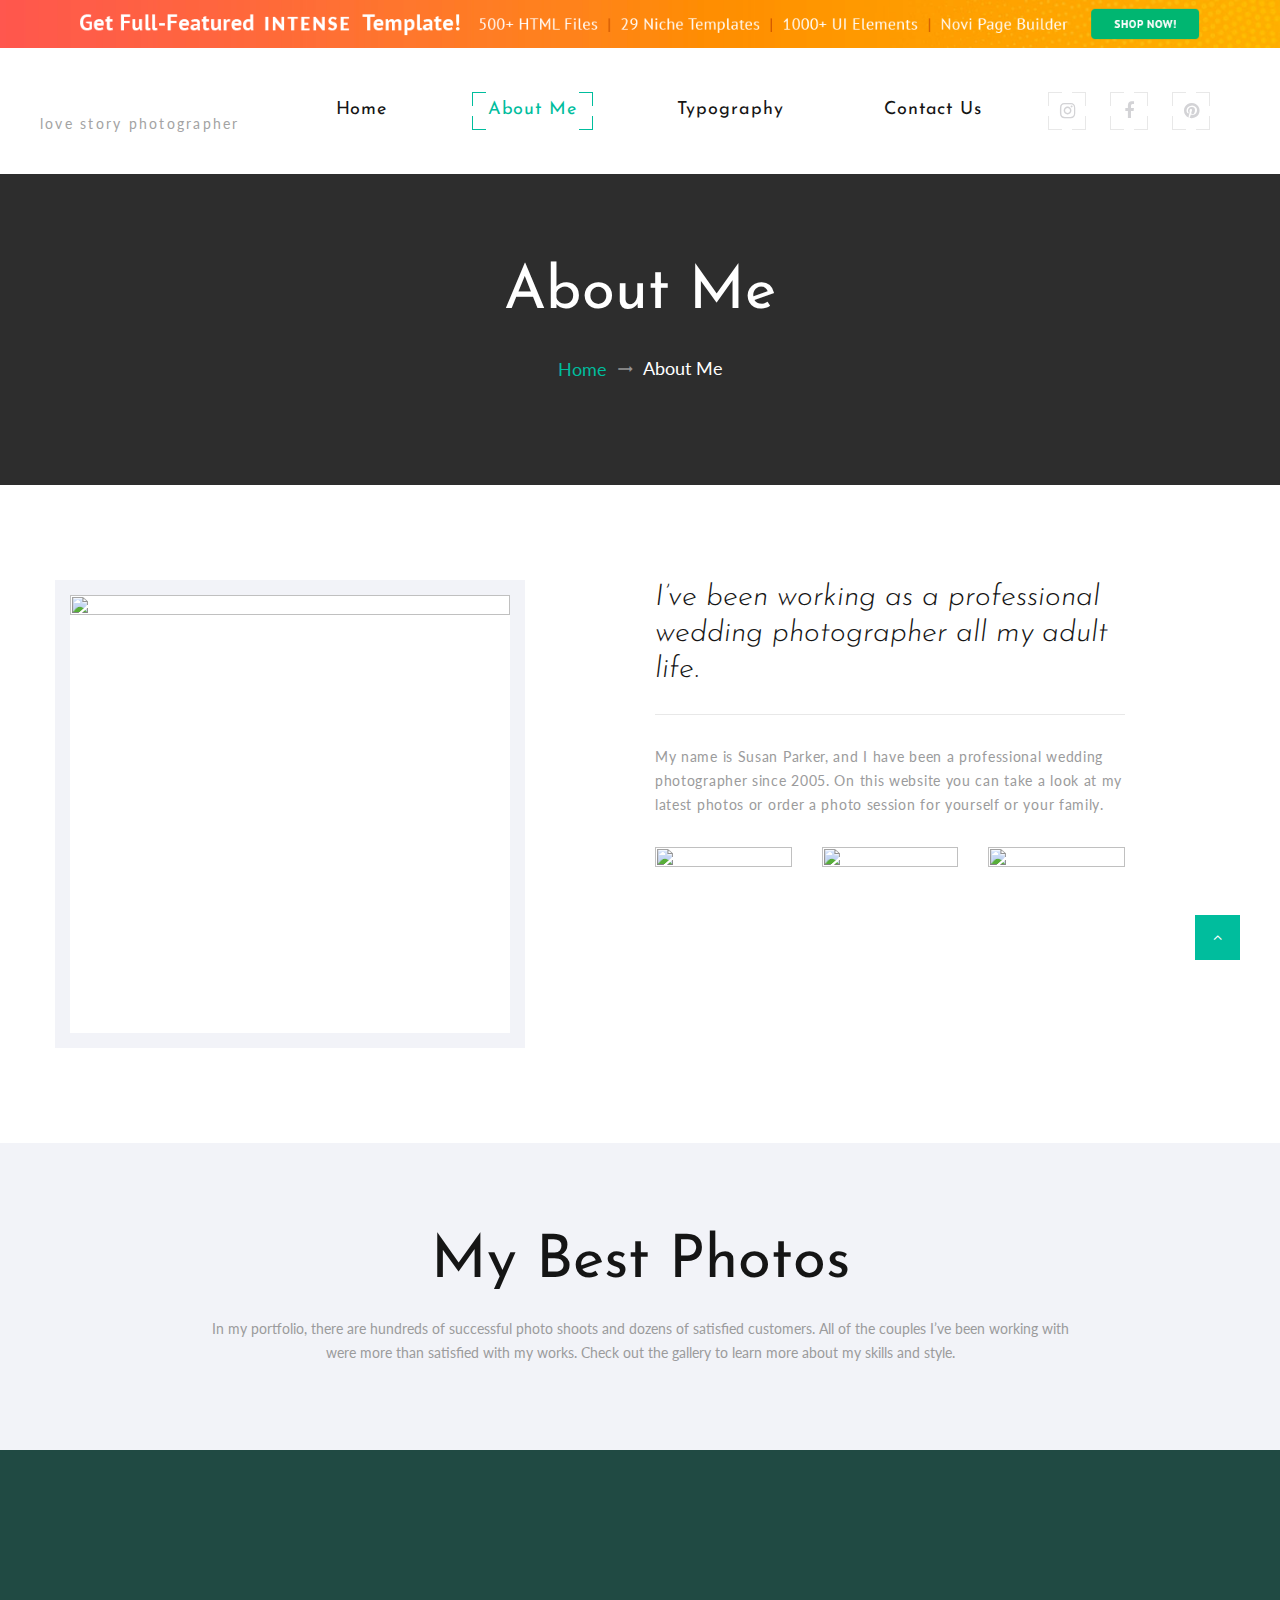
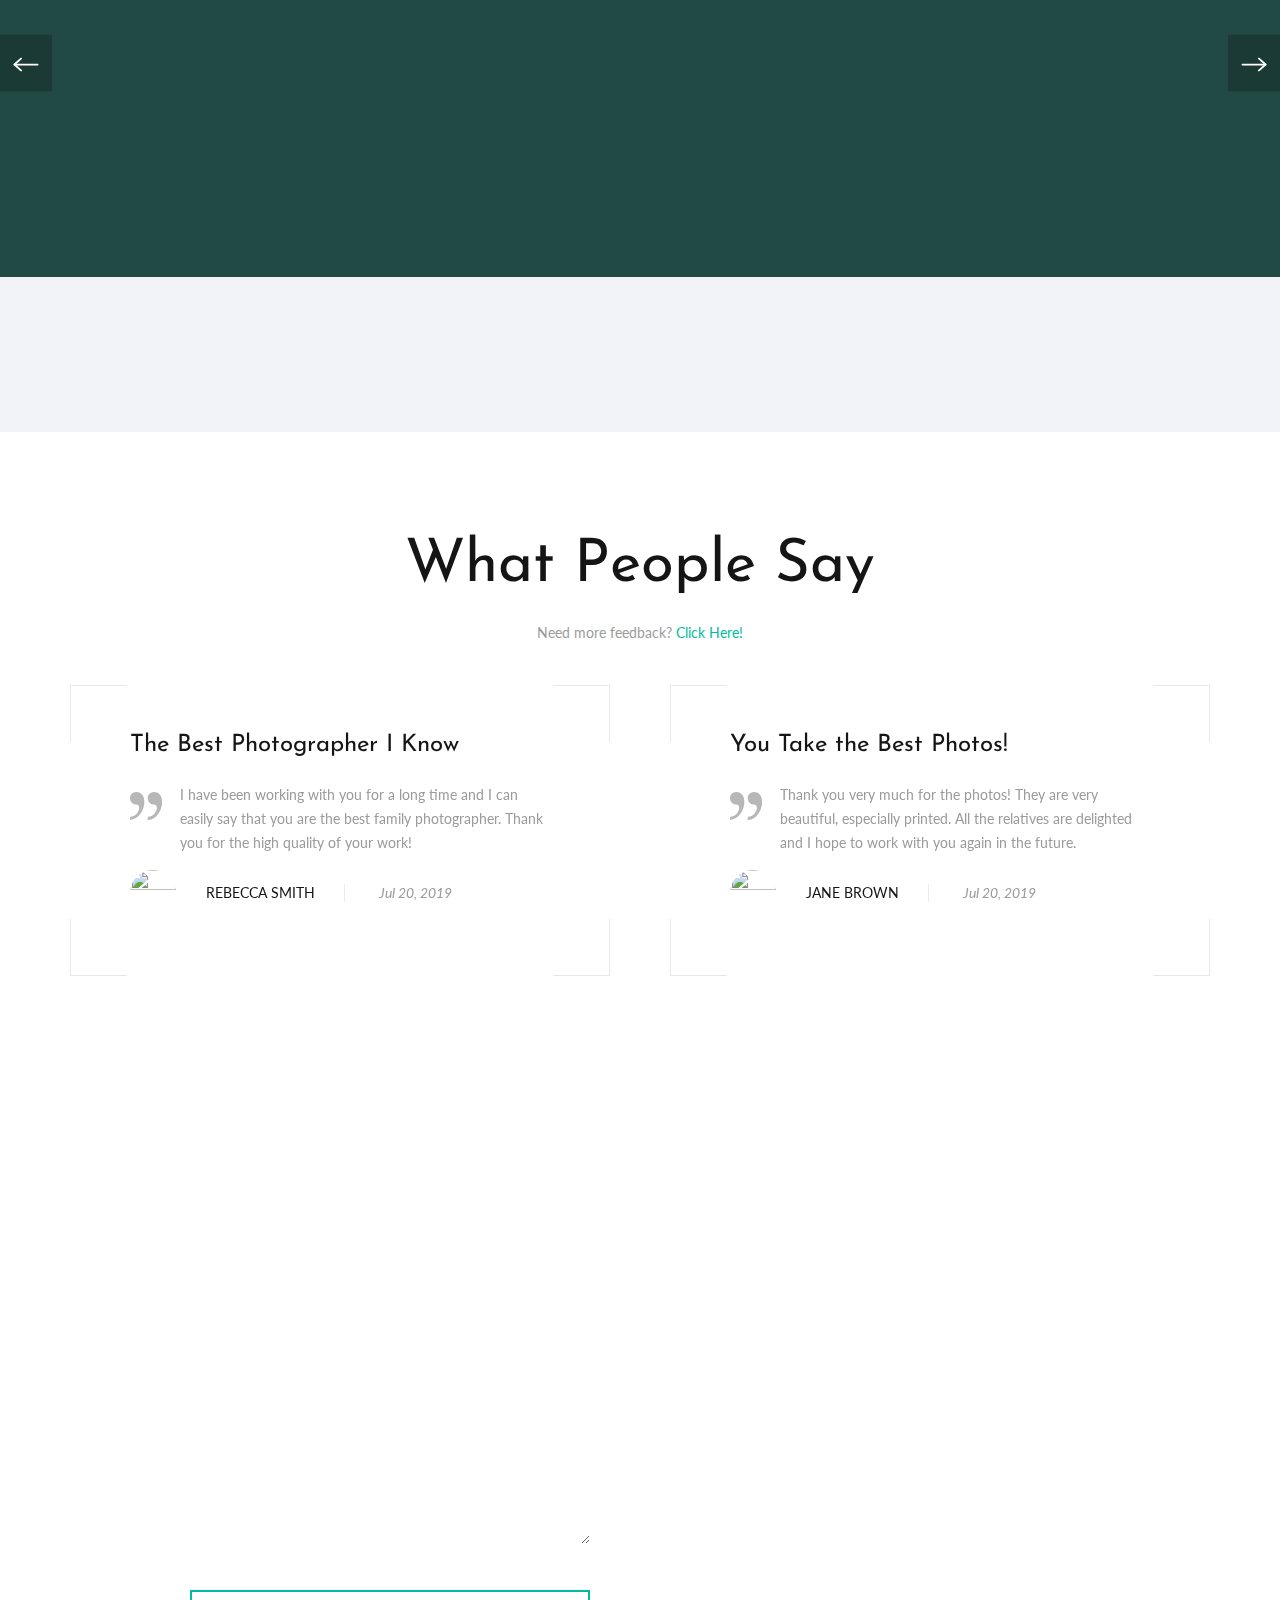
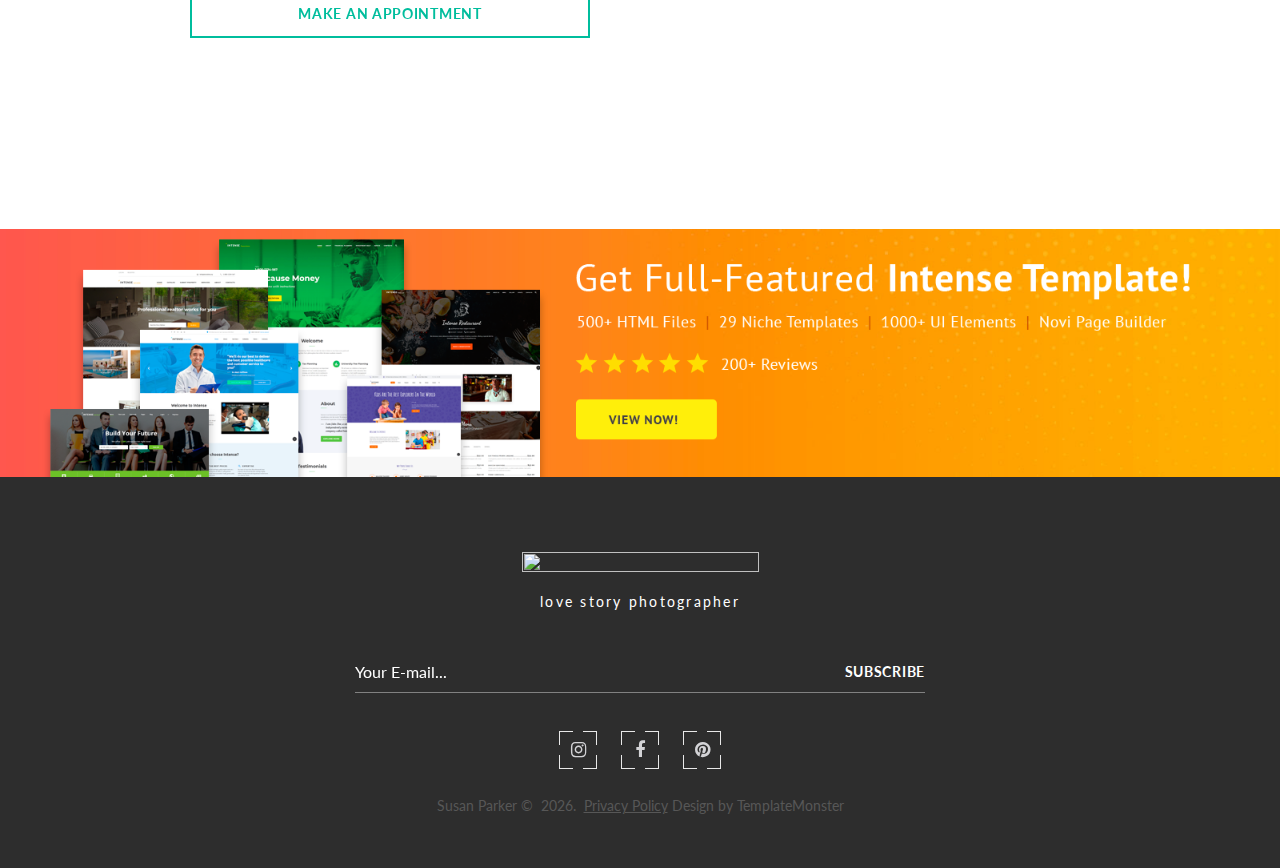
==== site/about-me.html @ fdeab0aa "inicio" ====
<!DOCTYPE html>
<html class="wide wow-animation" lang="en">
  <head>
    <!-- Site Title-->
    <title>About Me</title>
    <meta name="format-detection" content="telephone=no">
    <meta name="viewport" content="width=device-width, height=device-height, initial-scale=1.0">
    <meta http-equiv="X-UA-Compatible" content="IE=edge">
    <meta charset="utf-8">
    <link rel="icon" href="images/favicon.ico" type="image/x-icon">
    <!-- Stylesheets-->
    <link rel="stylesheet" type="text/css" href="//fonts.googleapis.com/css?family=Lato:300,400,700,400italic%7CJosefin+Sans:400,700,300italic">
    <link rel="stylesheet" href="css/bootstrap.css">
    <link rel="stylesheet" href="css/style.css">
    <style>.ie-panel{display: none;background: #212121;padding: 10px 0;box-shadow: 3px 3px 5px 0 rgba(0,0,0,.3);clear: both;text-align:center;position: relative;z-index: 1;} html.ie-10 .ie-panel, html.lt-ie-10 .ie-panel {display: block;}</style>
  </head>
  <body>
    <div class="ie-panel"><a href="http://windows.microsoft.com/en-US/internet-explorer/"><img src="images/ie8-panel/warning_bar_0000_us.jpg" height="42" width="820" alt="You are using an outdated browser. For a faster, safer browsing experience, upgrade for free today."></a></div>
    <!-- Page Loader-->
    <div id="page-loader">
      <div class="page-loader-body">
        <div class="cssload-spinner">
          <div class="cssload-cube cssload-cube0"></div>
          <div class="cssload-cube cssload-cube1"></div>
          <div class="cssload-cube cssload-cube2"></div>
          <div class="cssload-cube cssload-cube3"></div>
          <div class="cssload-cube cssload-cube4"></div>
          <div class="cssload-cube cssload-cube5"></div>
          <div class="cssload-cube cssload-cube6"> </div>
          <div class="cssload-cube cssload-cube7"></div>
          <div class="cssload-cube cssload-cube8"></div>
          <div class="cssload-cube cssload-cube9"></div>
          <div class="cssload-cube cssload-cube10"></div>
          <div class="cssload-cube cssload-cube11"></div>
          <div class="cssload-cube cssload-cube12"></div>
          <div class="cssload-cube cssload-cube13"></div>
          <div class="cssload-cube cssload-cube14"></div>
          <div class="cssload-cube cssload-cube15"></div>
        </div>
      </div>
    </div>
    <!-- Page-->
    <div class="page">
      <!-- Top Banner--><a class="section section-banner text-center veil reveal-lg-block" href="https://www.templatemonster.com/intense-multipurpose-html-template.html" style="background-image: url(images/banner/background-04-1920x60.jpg); background-image: -webkit-image-set( url(images/banner/background-04-1920x60.jpg) 1x, url(images/banner/background-04-3840x120.jpg) 2x )" target="_blank"><img src="images/banner/foreground-04-1600x60.png" srcset="images/banner/foreground-04-1600x60.png 1x, images/banner/foreground-04-3200x120.png 2x" alt="" width="1600" height="310"></a>
      <!-- Page Header-->
      <header class="section page-header">
        <!-- RD Navbar-->
        <div class="rd-navbar-wrap">
          <nav class="rd-navbar" data-layout="rd-navbar-fixed" data-sm-layout="rd-navbar-fixed" data-sm-device-layout="rd-navbar-fixed" data-md-layout="rd-navbar-static" data-md-device-layout="rd-navbar-fixed" data-lg-device-layout="rd-navbar-static" data-lg-layout="rd-navbar-static" data-stick-up-clone="false" data-md-stick-up-offset="5px" data-lg-stick-up-offset="5px" data-md-stick-up="true" data-lg-stick-up="true">
            <div class="rd-navbar-main-outer">
              <div class="rd-navbar-main">
                <!-- RD Navbar Panel-->
                <div class="rd-navbar-panel">
                  <button class="rd-navbar-toggle" data-rd-navbar-toggle=".rd-navbar-nav-wrap"><span></span></button>
                  <!-- RD Navbar Brand-->
                  <div class="rd-navbar-brand"><a class="brand" href="index.html">
                      <div class="brand__name"><img class="brand__logo-dark" src="images/logo-default-237x35.png" alt="" width="237" height="35"/><img class="brand__logo-light" src="images/logo-inverse-237x35.png" alt="" width="237" height="35"/>
                      </div><span class="brand__slogan">love story photographer</span></a></div>
                </div>
                <!-- RD Navbar Nav-->
                <div class="rd-navbar-nav-wrap">
                  <div class="rd-navbar-element">
                    <ul class="list-icons list-inline-sm">
                      <li><a class="icon icon-sm fa fa-instagram icon-style-camera" href="#"><span></span><span></span><span></span><span></span></a></li>
                      <li><a class="icon icon-sm fa fa-facebook icon-style-camera" href="#"><span></span><span></span><span></span><span></span></a></li>
                      <li><a class="icon icon-sm fa fa-pinterest icon-style-camera" href="#"><span></span><span></span><span></span><span></span></a></li>
                    </ul>
                  </div>
                  <!-- RD Navbar Nav-->
                  <ul class="rd-navbar-nav">
                    <li><a href="index.html">Home<span></span><span></span><span></span><span></span></a>
                    </li>
                    <li class="active"><a href="about-me.html">About Me<span></span><span></span><span></span><span></span></a>
                    </li>
                    <li><a href="typography.html">Typography<span></span><span></span><span></span><span></span></a>
                    </li>
                    <li><a href="contact-us.html">Contact Us<span></span><span></span><span></span><span></span></a>
                    </li>
                  </ul>
                </div>
              </div>
            </div>
          </nav>
        </div>
      </header>

      <!-- Breadcrumbs-->
      <section class="breadcrumbs-custom bg-image" style="background-image: url(images/breadcrumbs-image.jpg);">
        <div class="shell">
          <h1 class="breadcrumbs-custom__title">About Me</h1>
          <ul class="breadcrumbs-custom__path">
            <li><a href="index.html">Home</a></li>
            <li class="active">About Me</li>
          </ul>
        </div>
      </section>

      <!-- About Me-->
      <section class="section section-md bg-white">
        <div class="shell">
          <div class="range range-50 range-sm-center range-md-left">
            <div class="cell-sm-6 cell-md-5">
              <div class="thumb-bordered"><img src="images/about-1-437x435.jpg" alt="" width="437" height="435"/>
              </div>
            </div>
            <div class="cell-sm-6 cell-md-7">
              <div class="box-width-3 box-centered">
                <article class="quote-big">
                  <p class="q">I’ve been working as a professional wedding photographer all my adult life.</p>
                </article>
                <div class="divider"></div>
                <p class="text-spacing-05">My name is Susan Parker, and I have been a professional wedding photographer since 2005. On this website you can take a look at my latest photos or order a photo session for yourself or your family.</p>
                <div class="group-3-columns" data-lightgallery="group">
                  <div class="column-item"><a class="thumb-light" href="images/certificate-1-847x1200.jpg" data-lightgallery="item"><img src="images/certificate-1-120x171.jpg" alt="" width="120" height="171"/>
                      <div class="thumb-light__overlay"></div></a></div>
                  <div class="column-item"><a class="thumb-light" href="images/certificate-1-847x1200.jpg" data-lightgallery="item"><img src="images/certificate-1-120x171.jpg" alt="" width="120" height="171"/>
                      <div class="thumb-light__overlay"></div></a></div>
                  <div class="column-item"><a class="thumb-light" href="images/certificate-1-847x1200.jpg" data-lightgallery="item"><img src="images/certificate-1-120x171.jpg" alt="" width="120" height="171"/>
                      <div class="thumb-light__overlay"></div></a></div>
                </div>
              </div>
            </div>
          </div>
        </div>
      </section>

      <!-- My Best Photos-->
      <section class="section section-sm bg-gray-lighter text-center"> 
        <div class="shell">
          <div class="range range-50 range-sm-center">
            <div class="cell-md-10 cell-lg-9">
              <h1>My Best Photos</h1>
              <p>In my portfolio, there are hundreds of successful photo shoots and dozens of satisfied customers. All of the couples I’ve been working with were more than satisfied with my works. Check out the gallery to learn more about my skills and style.</p>
            </div>
          </div>
        </div>
        <!-- Owl Carousel-->
        <div class="owl-carousel-wrap owl-carousel_style-2">
          <div class="owl-carousel" data-items="1" data-lg-items="3" data-autoplay="true" data-xl-items="3" data-dots="false" data-nav="false" data-stage-padding="0" data-xs-stage-padding="90" data-sm-stage-padding="140" data-md-stage-padding="260" data-lg-stage-padding="1" data-loop="true" data-margin="0" data-mouse-drag="false" data-nav-custom="#owl-carousel-nav" data-center-mode="true" data-speed="500" data-lightgallery="group"><a class="thumb-ruby thumb-mixed_large" href="images/group-image-1-1200x800-original.jpg" data-lightgallery="item"><img class="thumb-ruby__image" src="images/about-2-649x427.jpg" alt="" width="649" height="427"/>
              <div class="thumb-ruby__caption"> 
                <p class="thumb-ruby__title heading-3">Image #1</p>
                <p class="thumb-ruby__text">If you are looking for high quality wedding photography, I will be glad to help you.</p>
              </div></a><a class="thumb-ruby thumb-mixed_large" href="images/group-image-2-1200x800-original.jpg" data-lightgallery="item"><img class="thumb-ruby__image" src="images/about-3-649x427.jpg" alt="" width="649" height="427"/>
              <div class="thumb-ruby__caption"> 
                <p class="thumb-ruby__title heading-3">Image #2</p>
                <p class="thumb-ruby__text">If you are looking for high quality wedding photography, I will be glad to help you.</p>
              </div></a><a class="thumb-ruby thumb-mixed_large" href="images/group-image-3-1200x800-original.jpg" data-lightgallery="item"><img class="thumb-ruby__image" src="images/about-4-649x427.jpg" alt="" width="649" height="427"/>
              <div class="thumb-ruby__caption"> 
                <p class="thumb-ruby__title heading-3">Image #3</p>
                <p class="thumb-ruby__text">If you are looking for high quality wedding photography, I will be glad to help you.</p>
              </div></a>
          </div>
          <div class="owl-outer-navigation" id="owl-carousel-nav">
            <button class="owl-arrow owl-arrow-prev">
              <svg x="0px" y="0px" viewbox="0 0 28.5 16" width="26" height="14">
                <line x1="27.5" y1="8" x2="1" y2="8" fill="none" stroke-width="2" stroke-linecap="round" stroke-linejoin="round" stroke-miterlimit="10"></line>
                <polyline fill="none" stroke-width="2" stroke-linecap="round" stroke-linejoin="round" stroke-miterlimit="10" points="8.8,15 1,8 8.8,1"></polyline>
              </svg>
            </button>
            <button class="owl-arrow owl-arrow-next">
              <svg x="0px" y="0px" viewbox="0 0 28.5 16" width="26" height="14">
                <line fill="none" stroke-width="2" stroke-linecap="round" stroke-linejoin="round" stroke-miterlimit="10" x1="1" y1="8" x2="27.5" y2="8"></line>
                <polyline fill="none" stroke-width="2" stroke-linecap="round" stroke-linejoin="round" stroke-miterlimit="10" points="19.7,15 27.5,8 19.7,1"></polyline>
              </svg>
            </button>
          </div>
        </div>
      </section>

      <!-- What People Say-->
      <section class="section section-md bg-white text-center">
        <div class="shell">
          <h1>What People Say</h1>
          <p><span>Need more feedback? </span><a href="#">Click Here!</a></p>
          <div class="range range-50 range-sm-center">
            <div class="cell-sm-9 cell-md-6">
                    <!-- Quote boxed-->
                    <article class="quote-boxed"><span></span><span></span><span></span><span></span>
                      <p class="quote-boxed__title">The Best Photographer I Know</p>
                      <div class="quote-boxed__text">
                        <svg class="quote-boxed__shape" version="1.1" x="0px" y="0px" viewbox="0 0 32.2 28" width="32.2" height="28">
                          <path d="M6.2,0C2.8,0,0,2.8,0,6.3s2.8,6.3,6.2,6.3c6.2,0,2.1,12.3-6.2,12.3v3C14.7,27.9,20.4,0,6.2,0L6.2,0z M23.9,0       c-3.4,0-6.2,2.8-6.2,6.3s2.8,6.3,6.2,6.3c6.2,0,2.1,12.3-6.2,12.3v3C32.4,27.9,38.2,0,23.9,0L23.9,0z M23.9,0"></path>
                        </svg>
                        <p>I have been working with you for a long time and I can easily say that you are the best family photographer. Thank you for the high quality of your work!</p>
                      </div>
                      <ul class="quote-boxed__meta">
                        <li>
                          <div class="unit unit-horizontal unit-middle">
                            <div class="unit__left"><img class="quote-boxed__avatar" src="images/user-1-46x46.jpg" alt="" width="46" height="46"/>
                            </div>
                            <div class="unit__body">
                              <cite class="quote-boxed__cite">Rebecca Smith</cite>
                            </div>
                          </div>
                        </li>
                        <li>
                          <time class="quote-boxed__time" datetime="2019">Jul 20, 2019</time>
                        </li>
                      </ul>
                    </article>
            </div>
            <div class="cell-sm-9 cell-md-6">
                    <!-- Quote boxed-->
                    <article class="quote-boxed"><span></span><span></span><span></span><span></span>
                      <p class="quote-boxed__title">You Take the Best Photos!</p>
                      <div class="quote-boxed__text">
                        <svg class="quote-boxed__shape" version="1.1" x="0px" y="0px" viewbox="0 0 32.2 28" width="32.2" height="28">
                          <path d="M6.2,0C2.8,0,0,2.8,0,6.3s2.8,6.3,6.2,6.3c6.2,0,2.1,12.3-6.2,12.3v3C14.7,27.9,20.4,0,6.2,0L6.2,0z M23.9,0       c-3.4,0-6.2,2.8-6.2,6.3s2.8,6.3,6.2,6.3c6.2,0,2.1,12.3-6.2,12.3v3C32.4,27.9,38.2,0,23.9,0L23.9,0z M23.9,0"></path>
                        </svg>
                        <p>Thank you very much for the photos! They are very beautiful, especially printed. All the relatives are delighted and I hope to work with you again in the future.</p>
                      </div>
                      <ul class="quote-boxed__meta">
                        <li>
                          <div class="unit unit-horizontal unit-middle">
                            <div class="unit__left"><img class="quote-boxed__avatar" src="images/user-2-46x46.jpg" alt="" width="46" height="46"/>
                            </div>
                            <div class="unit__body">
                              <cite class="quote-boxed__cite">Jane Brown</cite>
                            </div>
                          </div>
                        </li>
                        <li>
                          <time class="quote-boxed__time" datetime="2019">Jul 20, 2019</time>
                        </li>
                      </ul>
                    </article>
            </div>
          </div>
        </div>
      </section>

            <section class="section parallax-container bg-image-dark" data-parallax-img="images/bg-image-6-1920x1225.jpg">
              <div class="parallax-content">
                <section class="section-lg text-center">
                  <div class="shell">
                    <div class="range range-50 range-sm-center range-md-reverse range-md-middle">
                      <div class="cell-md-6 cell-lg-5">
                        <div class="box-width-4 box-centered">
                          <p class="heading-1">Book Your <br> Photo Shoot </p>
                          <div class="divider-small"></div>
                          <p>To order a photo shoot, please share as many details about your particular wedding as possible. I will be giving you my feedback immediately after I receive your message!</p>
                        </div>
                      </div>
                      <div class="cell-sm-10 cell-md-6 cell-lg-7">
                        <article class="box-bordered">
                          <div class="box-bordered__main">
                            <!-- RD Mailform-->
                            <form class="rd-mailform" data-form-output="form-output-global" data-form-type="contact" method="post" action="bat/rd-mailform.php">
                              <div class="form-wrap">
                                <input class="form-input" id="contact-date" type="text" data-time-picker="date" name="date" data-constraints="@Required">
                                <label class="form-label" for="contact-date">Event Date</label>
                              </div>
                              <div class="form-wrap">
                                <input class="form-input" id="contact-name" type="text" name="name" data-constraints="@Required">
                                <label class="form-label" for="contact-name">Your Name</label>
                              </div>
                              <div class="form-wrap">
                                <input class="form-input" id="contact-email" type="email" name="email" data-constraints="@Email @Required">
                                <label class="form-label" for="contact-email">E-mail</label>
                              </div>
                              <div class="form-wrap">
                                <label class="form-label" for="contact-message">Your Message</label>
                                <textarea class="form-input" id="contact-message" name="message" data-constraints="@Required"></textarea>
                              </div>
                              <div class="form-wrap form-button offset-1">
                                <button class="button button-block button-primary-outline button-ujarak" type="submit">make an appointment</button>
                              </div>
                            </form>
                          </div>
                        </article>
                      </div>
                    </div>
                  </div>
                </section>
              </div>
            </section>


      <!-- Bottom Banner--><a class="section section-banner" href="https://www.templatemonster.com/intense-multipurpose-html-template.html" style="background-image: url(images/banner/background-03-1920x310.jpg); background-image: -webkit-image-set( url(images/banner/background-03-1920x310.jpg) 1x, url(images/banner/background-03-3840x620.jpg) 2x )" target="_blank"><img src="images/banner/foreground-03-1600x310.png" srcset="images/banner/foreground-03-1600x310.png 1x, images/banner/foreground-03-3200x620.png 2x" alt="" width="1600" height="310"></a>
      <!-- Page Footer -->
      <footer class="footer-centered section bg-gray-darker">
        <div class="shell">
          <div class="range range-sm-center">
            <div class="cell-sm-10 cell-md-8 cell-lg-6">
              <!-- Brand--><a class="brand" href="index.html">
                <div class="brand__name"><img src="images/logo-inverse-237x35.png" alt="" width="237" height="35"/>
                </div><span class="brand__slogan">love story photographer</span></a>
                    <!-- RD Mailform-->
                    <form class="rd-mailform form_inline" data-form-output="form-output-global" data-form-type="subscribe" method="post" action="bat/rd-mailform.php">
                      <div class="form__inner">
                        <div class="form-wrap">
                          <input class="form-input" id="subscribe-form-footer-email" type="email" name="email" data-constraints="@Email @Required">
                          <label class="form-label" for="subscribe-form-footer-email">Your E-mail...</label>
                        </div>
                        <div class="form-button">
                          <button class="button button-link" type="submit">Subscribe</button>
                        </div>
                      </div>
                    </form>
              <ul class="list-icons list-inline-sm">
                <li><a class="icon icon-sm fa fa-instagram icon-style-camera" href="#"><span></span><span></span><span></span><span></span></a></li>
                <li><a class="icon icon-sm fa fa-facebook icon-style-camera" href="#"><span></span><span></span><span></span><span></span></a></li>
                <li><a class="icon icon-sm fa fa-pinterest icon-style-camera" href="#"><span></span><span></span><span></span><span></span></a></li>
              </ul>
              <!-- Rights-->
              <p class="rights"><span>Susan Parker</span><span>&nbsp;&copy;&nbsp; </span><span class="copyright-year"></span>.&nbsp; <br class="veil-xs"><a class="link-underline" href="#">Privacy Policy</a><span> Design&nbsp;by&nbsp;<a href="https://www.templatemonster.com">TemplateMonster</a></span></p>
            </div>
          </div>
        </div>
      </footer>
    </div>
    <!-- Global Mailform Output-->
    <div class="snackbars" id="form-output-global"></div>
    <!-- Javascript-->
    <script src="js/core.min.js"></script>
    <script src="js/script.js"></script>
  </body>
</html>
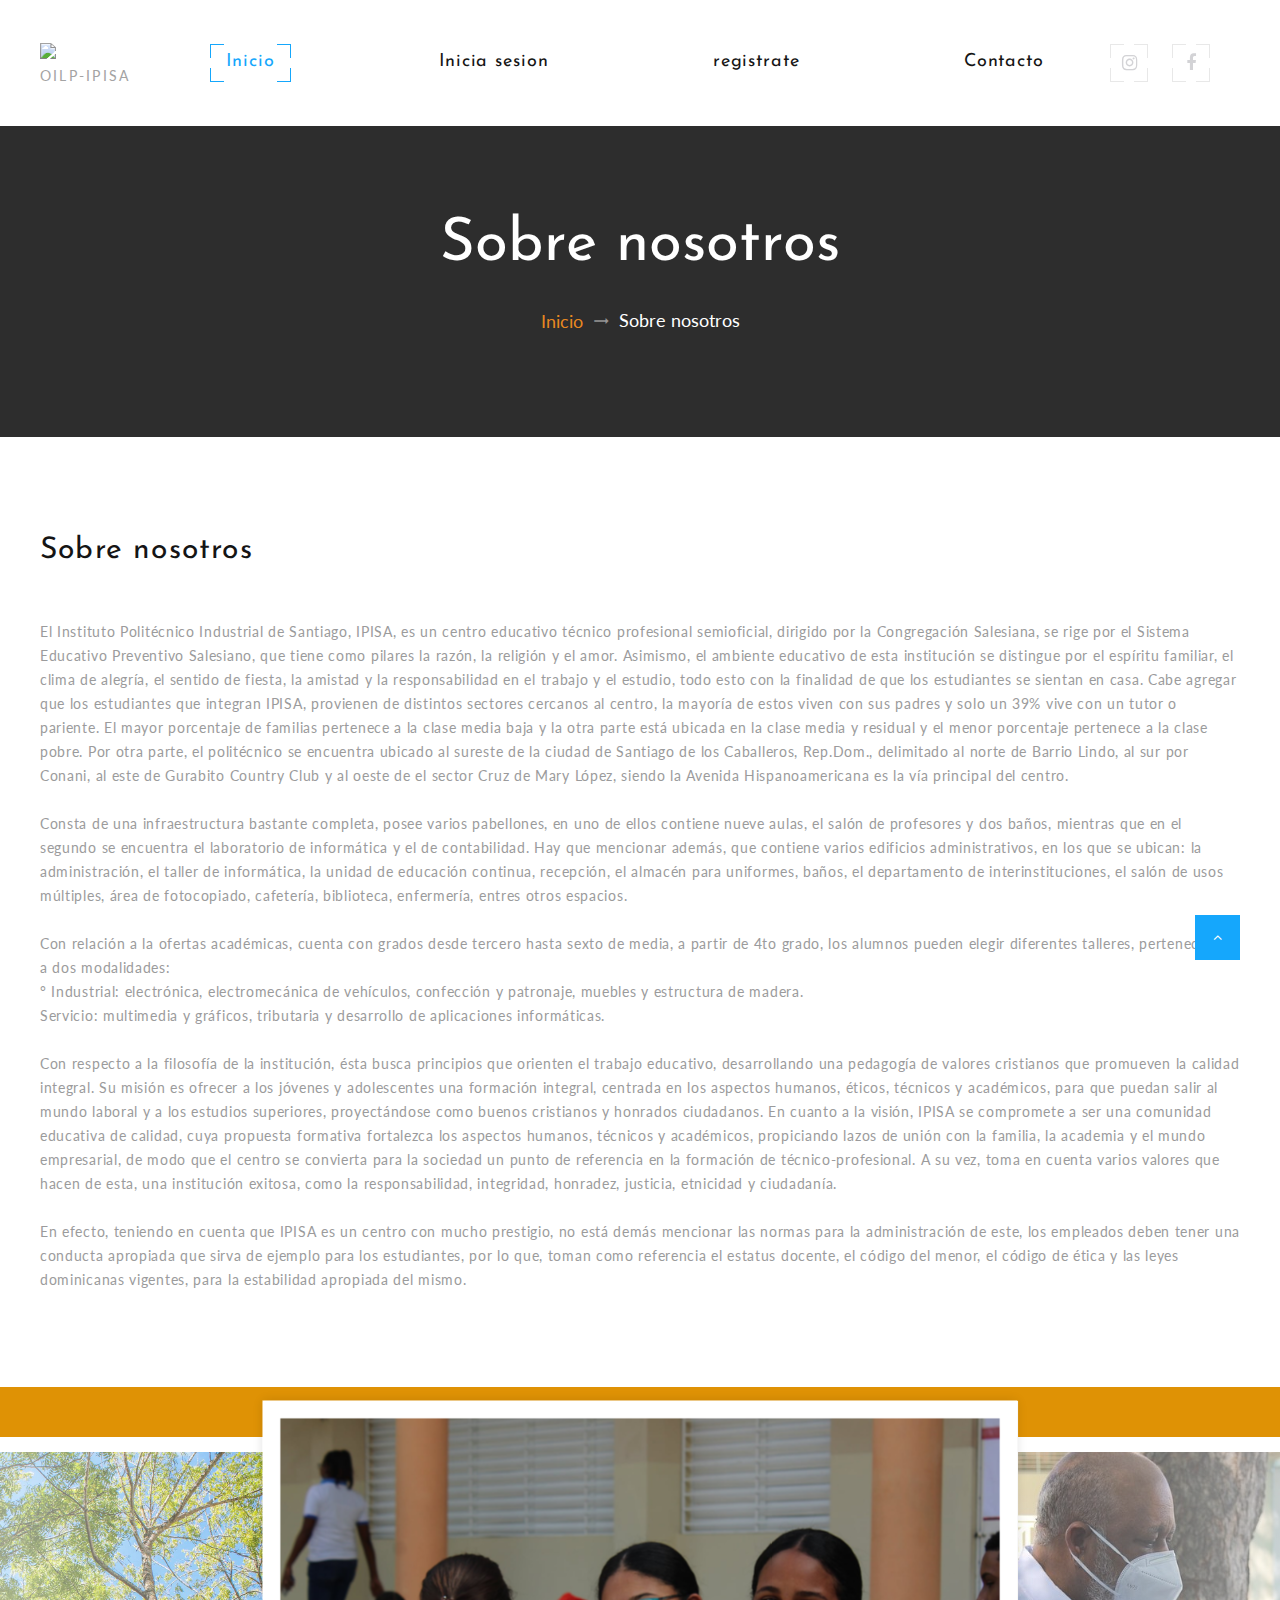
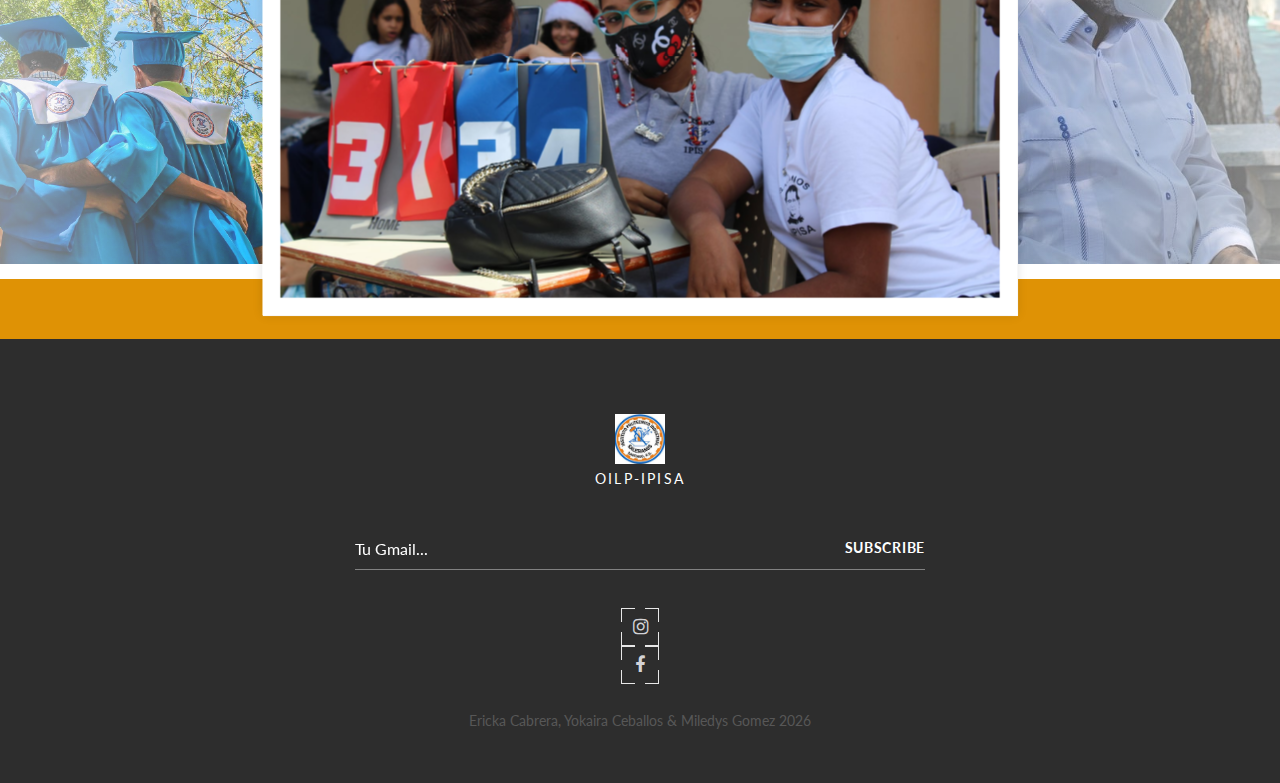
==== commit c16ebb16: "Merge branch 'master' of https://github.com/yokairacp/Insercion-Laboral" ====
--- a/site/about-me.html
+++ b/site/about-me.html
@@ -2,7 +2,7 @@
 <html class="wide wow-animation" lang="en">
   <head>
     <!-- Site Title-->
-    <title>About Me</title>
+    <title>sobre nosotros</title>
     <meta name="format-detection" content="telephone=no">
     <meta name="viewport" content="width=device-width, height=device-height, initial-scale=1.0">
     <meta http-equiv="X-UA-Compatible" content="IE=edge">
@@ -41,7 +41,7 @@
     </div>
     <!-- Page-->
     <div class="page">
-      <!-- Top Banner--><a class="section section-banner text-center veil reveal-lg-block" href="https://www.templatemonster.com/intense-multipurpose-html-template.html" style="background-image: url(images/banner/background-04-1920x60.jpg); background-image: -webkit-image-set( url(images/banner/background-04-1920x60.jpg) 1x, url(images/banner/background-04-3840x120.jpg) 2x )" target="_blank"><img src="images/banner/foreground-04-1600x60.png" srcset="images/banner/foreground-04-1600x60.png 1x, images/banner/foreground-04-3200x120.png 2x" alt="" width="1600" height="310"></a>
+     
       <!-- Page Header-->
       <header class="section page-header">
         <!-- RD Navbar-->
@@ -52,45 +52,45 @@
                 <!-- RD Navbar Panel-->
                 <div class="rd-navbar-panel">
                   <button class="rd-navbar-toggle" data-rd-navbar-toggle=".rd-navbar-nav-wrap"><span></span></button>
-                  <!-- RD Navbar Brand-->
-                  <div class="rd-navbar-brand"><a class="brand" href="index.html">
-                      <div class="brand__name"><img class="brand__logo-dark" src="images/logo-default-237x35.png" alt="" width="237" height="35"/><img class="brand__logo-light" src="images/logo-inverse-237x35.png" alt="" width="237" height="35"/>
-                      </div><span class="brand__slogan">love story photographer</span></a></div>
+                   <!-- RD Navbar Brand-->
+                   <div class="rd-navbar-brand"><a class="brand" href="index.html">
+                    <div class="brand__name"><img src="images/.jpg">
+                    </div><span class="brand__slogan">OILP-IPISA</span></a></div>
+              </div>
+              <!-- RD Navbar Nav-->
+              <div class="rd-navbar-nav-wrap">
+                <div class="rd-navbar-element">
+                  <ul class="list-icons list-inline-sm">
+                    <li><a class="icon icon-sm fa fa-instagram icon-style-camera" href="https://www.instagram.com/ipisasdb/"><span></span><span></span><span></span><span></span></a></li>
+                    <li><a class="icon icon-sm fa fa-facebook icon-style-camera" href="https://www.facebook.com/IPISASDB"><span></span><span></span><span></span><span></span></a></li>
+                   
+                  </ul>
                 </div>
                 <!-- RD Navbar Nav-->
-                <div class="rd-navbar-nav-wrap">
-                  <div class="rd-navbar-element">
-                    <ul class="list-icons list-inline-sm">
-                      <li><a class="icon icon-sm fa fa-instagram icon-style-camera" href="#"><span></span><span></span><span></span><span></span></a></li>
-                      <li><a class="icon icon-sm fa fa-facebook icon-style-camera" href="#"><span></span><span></span><span></span><span></span></a></li>
-                      <li><a class="icon icon-sm fa fa-pinterest icon-style-camera" href="#"><span></span><span></span><span></span><span></span></a></li>
-                    </ul>
-                  </div>
-                  <!-- RD Navbar Nav-->
-                  <ul class="rd-navbar-nav">
-                    <li><a href="index.html">Home<span></span><span></span><span></span><span></span></a>
-                    </li>
-                    <li class="active"><a href="about-me.html">About Me<span></span><span></span><span></span><span></span></a>
-                    </li>
-                    <li><a href="typography.html">Typography<span></span><span></span><span></span><span></span></a>
-                    </li>
-                    <li><a href="contact-us.html">Contact Us<span></span><span></span><span></span><span></span></a>
-                    </li>
-                  </ul>
-                </div>
-              </div>
-            </div>
-          </nav>
-        </div>
-      </header>
+                <ul class="rd-navbar-nav">
+                  <li class="active"><a href="index.html">Inicio<span></span><span></span><span></span><span></span></a>
+                  </li>
+                  <li><a href="login.html">Inicia sesion<span></span><span></span><span></span><span></span></a>
+                  </li>
+                  <li><a href="typography.html">registrate<span></span><span></span><span></span><span></span></a>
+                  </li>
+                    <li><a href="contact-us.html">Contacto<span></span><span></span><span></span><span></span></a>
+                  </li>
+                </ul>
+              </div>
+            </div>
+          </div>
+        </nav>
+      </div>
+    </header>
 
       <!-- Breadcrumbs-->
       <section class="breadcrumbs-custom bg-image" style="background-image: url(images/breadcrumbs-image.jpg);">
         <div class="shell">
-          <h1 class="breadcrumbs-custom__title">About Me</h1>
+          <h1 class="breadcrumbs-custom__title">Sobre nosotros</h1>
           <ul class="breadcrumbs-custom__path">
-            <li><a href="index.html">Home</a></li>
-            <li class="active">About Me</li>
+            <li><a href="index.html">Inicio</a></li>
+            <li class="active">Sobre nosotros</li>
           </ul>
         </div>
       </section>
@@ -99,25 +99,22 @@
       <section class="section section-md bg-white">
         <div class="shell">
           <div class="range range-50 range-sm-center range-md-left">
-            <div class="cell-sm-6 cell-md-5">
-              <div class="thumb-bordered"><img src="images/about-1-437x435.jpg" alt="" width="437" height="435"/>
-              </div>
-            </div>
-            <div class="cell-sm-6 cell-md-7">
-              <div class="box-width-3 box-centered">
-                <article class="quote-big">
-                  <p class="q">I’ve been working as a professional wedding photographer all my adult life.</p>
-                </article>
-                <div class="divider"></div>
-                <p class="text-spacing-05">My name is Susan Parker, and I have been a professional wedding photographer since 2005. On this website you can take a look at my latest photos or order a photo session for yourself or your family.</p>
-                <div class="group-3-columns" data-lightgallery="group">
-                  <div class="column-item"><a class="thumb-light" href="images/certificate-1-847x1200.jpg" data-lightgallery="item"><img src="images/certificate-1-120x171.jpg" alt="" width="120" height="171"/>
-                      <div class="thumb-light__overlay"></div></a></div>
-                  <div class="column-item"><a class="thumb-light" href="images/certificate-1-847x1200.jpg" data-lightgallery="item"><img src="images/certificate-1-120x171.jpg" alt="" width="120" height="171"/>
-                      <div class="thumb-light__overlay"></div></a></div>
-                  <div class="column-item"><a class="thumb-light" href="images/certificate-1-847x1200.jpg" data-lightgallery="item"><img src="images/certificate-1-120x171.jpg" alt="" width="120" height="171"/>
-                      <div class="thumb-light__overlay"></div></a></div>
-                </div>
+           <h2 class="center">Sobre nosotros </h2>
+                <p class="text-spacing-05">El Instituto Politécnico Industrial de Santiago, IPISA, es un centro educativo técnico profesional semioficial, dirigido por la Congregación Salesiana, se rige por el Sistema Educativo Preventivo Salesiano, que tiene como pilares la razón, la religión y el amor. Asimismo, el ambiente educativo de esta institución se distingue por el espíritu familiar, el clima de alegría, el sentido de fiesta, la amistad y la responsabilidad en el trabajo y el estudio, todo esto con la finalidad de que los estudiantes se sientan en casa. Cabe agregar que los estudiantes que integran IPISA, provienen de distintos sectores cercanos al centro, la mayoría de estos viven con sus padres y solo un 39% vive con un tutor o pariente. El mayor porcentaje de familias pertenece a la clase media baja y la otra parte está ubicada  en la clase media y residual y el menor porcentaje pertenece a la clase pobre. Por otra parte, el politécnico se encuentra ubicado al sureste de la ciudad de Santiago de los Caballeros, Rep.Dom., delimitado al norte de Barrio Lindo, al sur por Conani, al este de Gurabito Country Club y al oeste de el sector Cruz de Mary López, siendo la Avenida Hispanoamericana es la vía principal del centro.
+
+                  <br><br>Consta de una infraestructura bastante completa, posee varios pabellones, en uno de ellos contiene nueve aulas, el salón de profesores y dos baños, mientras que en  el segundo se encuentra el laboratorio de informática y el de contabilidad. Hay que mencionar además, que contiene varios edificios administrativos, en los que se ubican: la administración, el taller de informática, la unidad de educación continua, recepción, el almacén para uniformes, baños, el departamento de interinstituciones, el salón de usos múltiples, área de fotocopiado, cafetería, biblioteca, enfermería, entres otros espacios.
+                  
+                 <br><br> Con relación a la ofertas académicas, cuenta con grados desde tercero hasta sexto de media, a partir de 4to grado, los alumnos pueden elegir diferentes talleres, pertenecientes a dos modalidades: 
+                  
+                     <br> ° Industrial: electrónica, electromecánica de vehículos, confección y patronaje, muebles y estructura de madera.
+                  
+                     <br> Servicio: multimedia y gráficos, tributaria y desarrollo de aplicaciones informáticas.
+                  
+                  
+                 <br><br> Con respecto a la filosofía de la institución, ésta busca principios que orienten el trabajo educativo, desarrollando una pedagogía de valores cristianos que promueven la calidad integral. Su misión es ofrecer a los jóvenes y adolescentes una formación integral, centrada en los aspectos humanos, éticos, técnicos y académicos, para que puedan salir al mundo laboral y a los estudios superiores, proyectándose como buenos cristianos y honrados ciudadanos. En cuanto a la visión, IPISA se compromete a ser una comunidad educativa de calidad, cuya propuesta formativa fortalezca los aspectos humanos, técnicos y académicos, propiciando lazos de unión con la familia, la academia y el mundo empresarial, de modo que el centro se convierta para la sociedad un punto de referencia en la formación de técnico-profesional. A su vez, toma en cuenta varios valores que hacen de esta, una institución exitosa, como la responsabilidad, integridad, honradez, justicia, etnicidad y ciudadanía. 
+                  
+                 <br><br> En efecto, teniendo en cuenta que IPISA es un centro con mucho prestigio, no está demás mencionar las normas  para la administración de este, los empleados deben tener una conducta apropiada que sirva de ejemplo para los estudiantes, por lo que, toman como referencia el estatus docente, el código del menor, el código de ética y las leyes dominicanas vigentes, para la estabilidad apropiada del mismo. </p>
+                
               </div>
             </div>
           </div>
@@ -125,172 +122,71 @@
       </section>
 
       <!-- My Best Photos-->
-      <section class="section section-sm bg-gray-lighter text-center"> 
-        <div class="shell">
-          <div class="range range-50 range-sm-center">
-            <div class="cell-md-10 cell-lg-9">
-              <h1>My Best Photos</h1>
-              <p>In my portfolio, there are hundreds of successful photo shoots and dozens of satisfied customers. All of the couples I’ve been working with were more than satisfied with my works. Check out the gallery to learn more about my skills and style.</p>
-            </div>
-          </div>
-        </div>
-        <!-- Owl Carousel-->
-        <div class="owl-carousel-wrap owl-carousel_style-2">
-          <div class="owl-carousel" data-items="1" data-lg-items="3" data-autoplay="true" data-xl-items="3" data-dots="false" data-nav="false" data-stage-padding="0" data-xs-stage-padding="90" data-sm-stage-padding="140" data-md-stage-padding="260" data-lg-stage-padding="1" data-loop="true" data-margin="0" data-mouse-drag="false" data-nav-custom="#owl-carousel-nav" data-center-mode="true" data-speed="500" data-lightgallery="group"><a class="thumb-ruby thumb-mixed_large" href="images/group-image-1-1200x800-original.jpg" data-lightgallery="item"><img class="thumb-ruby__image" src="images/about-2-649x427.jpg" alt="" width="649" height="427"/>
-              <div class="thumb-ruby__caption"> 
-                <p class="thumb-ruby__title heading-3">Image #1</p>
-                <p class="thumb-ruby__text">If you are looking for high quality wedding photography, I will be glad to help you.</p>
-              </div></a><a class="thumb-ruby thumb-mixed_large" href="images/group-image-2-1200x800-original.jpg" data-lightgallery="item"><img class="thumb-ruby__image" src="images/about-3-649x427.jpg" alt="" width="649" height="427"/>
-              <div class="thumb-ruby__caption"> 
-                <p class="thumb-ruby__title heading-3">Image #2</p>
-                <p class="thumb-ruby__text">If you are looking for high quality wedding photography, I will be glad to help you.</p>
-              </div></a><a class="thumb-ruby thumb-mixed_large" href="images/group-image-3-1200x800-original.jpg" data-lightgallery="item"><img class="thumb-ruby__image" src="images/about-4-649x427.jpg" alt="" width="649" height="427"/>
-              <div class="thumb-ruby__caption"> 
-                <p class="thumb-ruby__title heading-3">Image #3</p>
-                <p class="thumb-ruby__text">If you are looking for high quality wedding photography, I will be glad to help you.</p>
-              </div></a>
-          </div>
-          <div class="owl-outer-navigation" id="owl-carousel-nav">
-            <button class="owl-arrow owl-arrow-prev">
-              <svg x="0px" y="0px" viewbox="0 0 28.5 16" width="26" height="14">
-                <line x1="27.5" y1="8" x2="1" y2="8" fill="none" stroke-width="2" stroke-linecap="round" stroke-linejoin="round" stroke-miterlimit="10"></line>
-                <polyline fill="none" stroke-width="2" stroke-linecap="round" stroke-linejoin="round" stroke-miterlimit="10" points="8.8,15 1,8 8.8,1"></polyline>
-              </svg>
-            </button>
-            <button class="owl-arrow owl-arrow-next">
-              <svg x="0px" y="0px" viewbox="0 0 28.5 16" width="26" height="14">
-                <line fill="none" stroke-width="2" stroke-linecap="round" stroke-linejoin="round" stroke-miterlimit="10" x1="1" y1="8" x2="27.5" y2="8"></line>
-                <polyline fill="none" stroke-width="2" stroke-linecap="round" stroke-linejoin="round" stroke-miterlimit="10" points="19.7,15 27.5,8 19.7,1"></polyline>
-              </svg>
-            </button>
+      
+          
+      <section class="section text-center">
+        <!-- Slick Carousel-->
+        <div class="slick-wrap">
+          <div class="slick-slider slick-style-1" data-arrows="true" data-autoplay="true" data-loop="true" data-dots="true" data-swipe="true" data-xs-swipe="true" data-sm-swipe="false" data-items="1" data-sm-items="3" data-md-items="3" data-lg-items="3" data-center-mode="true" data-lightgallery="group-slick">
+            <div class="item">
+              <div class="slick-slide-inner">
+                <div class="slick-slide-caption"><a class="thumb-ann thumb-mixed_large" href="images/photo1.jpg" data-lightgallery="item"><img class="thumb-ann__image" src="images/slider-1.jpg" alt="" width="961" height="664"/>
+                    <div class="thumb-ann__caption"> 
+                      <p class="thumb-ann__title heading-3">Buenos</p>
+                      <p class="thumb-ann__text"></p>
+                    </div></a>
+                </div>
+              </div>
+            </div>
+            <div class="item">
+              <div class="slick-slide-inner">
+                <div class="slick-slide-caption"><a class="thumb-ann thumb-mixed_large" href="images/photo2" data-lightgallery="item"><img class="thumb-ann__image" src="images/slider-2.jpg" alt="" width="961" height="664"/>
+                    <div class="thumb-ann__caption"> 
+                      <p class="thumb-ann__title heading-3"> Cristianos y</p>
+                      <p class="thumb-ann__text"></p>
+                    </div></a>
+                </div>
+              </div>
+            </div>
+            <div class="item">
+              <div class="slick-slide-inner">
+                <div class="slick-slide-caption"><a class="thumb-ann thumb-mixed_large" href="images/photo3.jpg" data-lightgallery="item"><img class="thumb-ann__image" src="images/slider-3.jpg" alt="" width="961" height="664"/>
+                    <div class="thumb-ann__caption"> 
+                      <p class="thumb-ann__title heading-3">Honrados</p>
+                      <p class="thumb-ann__text"></p>
+                    </div></a>
+                </div>
+              </div>
+            </div>
+            <div class="item">
+              <div class="slick-slide-inner">
+                <div class="slick-slide-caption"><a class="thumb-ann thumb-mixed_large" href="images/photo4.jpg" data-lightgallery="item"><img class="thumb-ann__image" src="images/slider-4.jpg" alt="" width="961" height="664"/>
+                    <div class="thumb-ann__caption"> 
+                      <p class="thumb-ann__title heading-3"> Ciudadanos</p>
+                      <p class="thumb-ann__text"></p>
+                    </div></a>
+                </div>
+              </div>
+            </div>
           </div>
         </div>
       </section>
 
-      <!-- What People Say-->
-      <section class="section section-md bg-white text-center">
-        <div class="shell">
-          <h1>What People Say</h1>
-          <p><span>Need more feedback? </span><a href="#">Click Here!</a></p>
-          <div class="range range-50 range-sm-center">
-            <div class="cell-sm-9 cell-md-6">
-                    <!-- Quote boxed-->
-                    <article class="quote-boxed"><span></span><span></span><span></span><span></span>
-                      <p class="quote-boxed__title">The Best Photographer I Know</p>
-                      <div class="quote-boxed__text">
-                        <svg class="quote-boxed__shape" version="1.1" x="0px" y="0px" viewbox="0 0 32.2 28" width="32.2" height="28">
-                          <path d="M6.2,0C2.8,0,0,2.8,0,6.3s2.8,6.3,6.2,6.3c6.2,0,2.1,12.3-6.2,12.3v3C14.7,27.9,20.4,0,6.2,0L6.2,0z M23.9,0       c-3.4,0-6.2,2.8-6.2,6.3s2.8,6.3,6.2,6.3c6.2,0,2.1,12.3-6.2,12.3v3C32.4,27.9,38.2,0,23.9,0L23.9,0z M23.9,0"></path>
-                        </svg>
-                        <p>I have been working with you for a long time and I can easily say that you are the best family photographer. Thank you for the high quality of your work!</p>
-                      </div>
-                      <ul class="quote-boxed__meta">
-                        <li>
-                          <div class="unit unit-horizontal unit-middle">
-                            <div class="unit__left"><img class="quote-boxed__avatar" src="images/user-1-46x46.jpg" alt="" width="46" height="46"/>
-                            </div>
-                            <div class="unit__body">
-                              <cite class="quote-boxed__cite">Rebecca Smith</cite>
-                            </div>
-                          </div>
-                        </li>
-                        <li>
-                          <time class="quote-boxed__time" datetime="2019">Jul 20, 2019</time>
-                        </li>
-                      </ul>
-                    </article>
-            </div>
-            <div class="cell-sm-9 cell-md-6">
-                    <!-- Quote boxed-->
-                    <article class="quote-boxed"><span></span><span></span><span></span><span></span>
-                      <p class="quote-boxed__title">You Take the Best Photos!</p>
-                      <div class="quote-boxed__text">
-                        <svg class="quote-boxed__shape" version="1.1" x="0px" y="0px" viewbox="0 0 32.2 28" width="32.2" height="28">
-                          <path d="M6.2,0C2.8,0,0,2.8,0,6.3s2.8,6.3,6.2,6.3c6.2,0,2.1,12.3-6.2,12.3v3C14.7,27.9,20.4,0,6.2,0L6.2,0z M23.9,0       c-3.4,0-6.2,2.8-6.2,6.3s2.8,6.3,6.2,6.3c6.2,0,2.1,12.3-6.2,12.3v3C32.4,27.9,38.2,0,23.9,0L23.9,0z M23.9,0"></path>
-                        </svg>
-                        <p>Thank you very much for the photos! They are very beautiful, especially printed. All the relatives are delighted and I hope to work with you again in the future.</p>
-                      </div>
-                      <ul class="quote-boxed__meta">
-                        <li>
-                          <div class="unit unit-horizontal unit-middle">
-                            <div class="unit__left"><img class="quote-boxed__avatar" src="images/user-2-46x46.jpg" alt="" width="46" height="46"/>
-                            </div>
-                            <div class="unit__body">
-                              <cite class="quote-boxed__cite">Jane Brown</cite>
-                            </div>
-                          </div>
-                        </li>
-                        <li>
-                          <time class="quote-boxed__time" datetime="2019">Jul 20, 2019</time>
-                        </li>
-                      </ul>
-                    </article>
-            </div>
-          </div>
-        </div>
-      </section>
-
-            <section class="section parallax-container bg-image-dark" data-parallax-img="images/bg-image-6-1920x1225.jpg">
-              <div class="parallax-content">
-                <section class="section-lg text-center">
-                  <div class="shell">
-                    <div class="range range-50 range-sm-center range-md-reverse range-md-middle">
-                      <div class="cell-md-6 cell-lg-5">
-                        <div class="box-width-4 box-centered">
-                          <p class="heading-1">Book Your <br> Photo Shoot </p>
-                          <div class="divider-small"></div>
-                          <p>To order a photo shoot, please share as many details about your particular wedding as possible. I will be giving you my feedback immediately after I receive your message!</p>
-                        </div>
-                      </div>
-                      <div class="cell-sm-10 cell-md-6 cell-lg-7">
-                        <article class="box-bordered">
-                          <div class="box-bordered__main">
-                            <!-- RD Mailform-->
-                            <form class="rd-mailform" data-form-output="form-output-global" data-form-type="contact" method="post" action="bat/rd-mailform.php">
-                              <div class="form-wrap">
-                                <input class="form-input" id="contact-date" type="text" data-time-picker="date" name="date" data-constraints="@Required">
-                                <label class="form-label" for="contact-date">Event Date</label>
-                              </div>
-                              <div class="form-wrap">
-                                <input class="form-input" id="contact-name" type="text" name="name" data-constraints="@Required">
-                                <label class="form-label" for="contact-name">Your Name</label>
-                              </div>
-                              <div class="form-wrap">
-                                <input class="form-input" id="contact-email" type="email" name="email" data-constraints="@Email @Required">
-                                <label class="form-label" for="contact-email">E-mail</label>
-                              </div>
-                              <div class="form-wrap">
-                                <label class="form-label" for="contact-message">Your Message</label>
-                                <textarea class="form-input" id="contact-message" name="message" data-constraints="@Required"></textarea>
-                              </div>
-                              <div class="form-wrap form-button offset-1">
-                                <button class="button button-block button-primary-outline button-ujarak" type="submit">make an appointment</button>
-                              </div>
-                            </form>
-                          </div>
-                        </article>
-                      </div>
-                    </div>
-                  </div>
-                </section>
-              </div>
-            </section>
-
-
-      <!-- Bottom Banner--><a class="section section-banner" href="https://www.templatemonster.com/intense-multipurpose-html-template.html" style="background-image: url(images/banner/background-03-1920x310.jpg); background-image: -webkit-image-set( url(images/banner/background-03-1920x310.jpg) 1x, url(images/banner/background-03-3840x620.jpg) 2x )" target="_blank"><img src="images/banner/foreground-03-1600x310.png" srcset="images/banner/foreground-03-1600x310.png 1x, images/banner/foreground-03-3200x620.png 2x" alt="" width="1600" height="310"></a>
+     
       <!-- Page Footer -->
       <footer class="footer-centered section bg-gray-darker">
         <div class="shell">
           <div class="range range-sm-center">
             <div class="cell-sm-10 cell-md-8 cell-lg-6">
               <!-- Brand--><a class="brand" href="index.html">
-                <div class="brand__name"><img src="images/logo-inverse-237x35.png" alt="" width="237" height="35"/>
-                </div><span class="brand__slogan">love story photographer</span></a>
+                <div class="brand__name"><img src="images/LOGOIPI.jpg" alt="" width="50" height="35"/>
+                </div><span class="brand__slogan">OILP-IPISA</span></a>
                     <!-- RD Mailform-->
                     <form class="rd-mailform form_inline" data-form-output="form-output-global" data-form-type="subscribe" method="post" action="bat/rd-mailform.php">
                       <div class="form__inner">
                         <div class="form-wrap">
                           <input class="form-input" id="subscribe-form-footer-email" type="email" name="email" data-constraints="@Email @Required">
-                          <label class="form-label" for="subscribe-form-footer-email">Your E-mail...</label>
+                          <label class="form-label" for="subscribe-form-footer-email">Tu Gmail...</label>
                         </div>
                         <div class="form-button">
                           <button class="button button-link" type="submit">Subscribe</button>
@@ -298,12 +194,11 @@
                       </div>
                     </form>
               <ul class="list-icons list-inline-sm">
-                <li><a class="icon icon-sm fa fa-instagram icon-style-camera" href="#"><span></span><span></span><span></span><span></span></a></li>
-                <li><a class="icon icon-sm fa fa-facebook icon-style-camera" href="#"><span></span><span></span><span></span><span></span></a></li>
-                <li><a class="icon icon-sm fa fa-pinterest icon-style-camera" href="#"><span></span><span></span><span></span><span></span></a></li>
+                <li><a class="icon icon-sm fa fa-instagram icon-style-camera" href="https://www.instagram.com/ipisasdb/"><span></span><span></span><span></span><span></span></a></li>
+                <li><a class="icon icon-sm fa fa-facebook icon-style-camera" href="https://www.facebook.com/IPISASDB"><span></span><span></span><span></span><span></span></a></li>
               </ul>
               <!-- Rights-->
-              <p class="rights"><span>Susan Parker</span><span>&nbsp;&copy;&nbsp; </span><span class="copyright-year"></span>.&nbsp; <br class="veil-xs"><a class="link-underline" href="#">Privacy Policy</a><span> Design&nbsp;by&nbsp;<a href="https://www.templatemonster.com">TemplateMonster</a></span></p>
+              <p class="rights"><span>Ericka Cabrera,</span><span> Yokaira Ceballos & Miledys Gomez  </span><span class="copyright-year"></span><br class="veil-xs"><a class="link-underline" href="#"></a><span> </a></span></p>
             </div>
           </div>
         </div>
--- a/site/css/style.css
+++ b/site/css/style.css
@@ -1,9 +1,9 @@
-@charset "UTF-8";+@chartet "UTF-8";
 /*
 *
 * Trunk version 1.2.4
 *
-*/+*/
 /**
 * Template Style
 *
@@ -74,12882 +74,12882 @@
 *   6. Fonts
 *     6.1 FontAwesome
 *     6.2 MDI
-**/-a:focus,-button:focus {-	outline: none !important;-}--button::-moz-focus-inner {-	border: 0;-}--:focus {-	outline: none;-}--input,-button,-select,-textarea {-	outline: none;-}--p {-	margin: 0;-}--ul,-ol {-	list-style: none;-	padding: 0;-	margin: 0;-}--ul li,-ol li {-	display: block;-}--dl {-	margin: 0;-}--dt {-	font-weight: inherit;-}--cite {-	font-style: normal;-}--blockquote {-	padding-left: 0;-	border-left: 0;-}--address {-	margin-top: 0;-	margin-bottom: 0;-}--html p a:hover {-	text-decoration: none;-}--form {-	margin-bottom: 0;-}--.modal {-	z-index: 1080;-}--.modal * + form {-	margin-top: 15px;-}--.modal-backdrop {-	z-index: 1079;-}-+**/
+a:focus,
+button:focus {
+	outline: none !important;
+}
+
+button::-moz-focus-inner {
+	border: 0;
+}
+
+:focus {
+	outline: none;
+}
+
+input,
+button,
+select,
+textarea {
+	outline: none;
+}
+
+p {
+	margin: 0;
+}
+
+ul,
+ol {
+	list-style: none;
+	padding: 0;
+	margin: 0;
+}
+
+ul li,
+ol li {
+	display: block;
+}
+
+dl {
+	margin: 0;
+}
+
+dt {
+	font-weight: inherit;
+}
+
+cite {
+	font-style: normal;
+}
+
+blockquote {
+	padding-left: 0;
+	border-left: 0;
+}
+
+address {
+	margin-top: 0;
+	margin-bottom: 0;
+}
+
+html p a:hover {
+	text-decoration: none;
+}
+
+form {
+	margin-bottom: 0;
+}
+
+.modal {
+	z-index: 1080;
+}
+
+.modal * + form {
+	margin-top: 15px;
+}
+
+.modal-backdrop {
+	z-index: 1079;
+}
+
 /*
 *
 * Main Styles
 * ==================================================
-*/-body {-	font-family: "Lato", Helvetica, Arial, sans-serif;-	font-size: 14px;-	font-weight: 400;-	line-height: 1.71429;-	color: #9b9b9c;-	background-color: #ffffff;-	-webkit-text-size-adjust: none;-	-webkit-font-smoothing: subpixel-antialiased;-}--a {-	color: #00bd9d;-	text-decoration: none;-	transition: .25s;-}--a:focus {-	color: #00bd9d;-}--a:focus, a:hover {-	text-decoration: none;-	outline: none;-}--a:hover {-	color: #00715d;-}--a[href*='callto'], a[href*='mailto'] {-	white-space: nowrap;-}--.link-hover {-	color: #00715d;-}--.link-active {-	color: #00715d;-}--img {-	display: inline-block;-	max-width: 100%;-	height: auto;-}--p img {-	margin-bottom: 10px;-}--@media (min-width: 768px) {-	p img {-		float: left;-		max-width: 45%;-		min-width: 200px;-		margin-right: 20px;-	}-	p img.img-right {-		float: right;-		margin-right: 0;-		margin-left: 20px;-	}-}--@media (min-width: 768px) and (min-width: 768px) {-	p img {-		margin-right: 30px;-	}-	p img.img-right {-		margin-left: 30px;-	}-}--@media (min-width: 768px) and (min-width: 1200px) {-	p img {-		margin-right: 50px;-	}-	p img.img-right {-		margin-left: 50px;-	}-}--p * {-	display: inline;-}--p a {-	color: #00bd9d;-}--p [data-toggle='tooltip'] {-	padding-left: .25em;-	padding-right: .25em;-	color: #b7b7b7;-}-+*/
+body {
+	font-family: "Lato", Helvetica, Arial, sans-serif;
+	font-size: 14px;
+	font-weight: 400;
+	line-height: 1.71429;
+	color: #9b9b9c;
+	background-color: #df9205;
+	-webkit-text-size-adjust: none;
+	-webkit-font-smoothing: subpixel-antialiased;
+}
+
+a {
+	color: #fa9120ee;
+	text-decoration: none;
+	transition: .25s;
+}
+
+a:focus {
+	color: #1164fd;
+}
+
+a:focus, a:hover {
+	text-decoration: none;
+	outline: none;
+}
+
+a:hover {
+	color: #fa9120ee;
+}
+
+a[href*='callto'], a[href*='mailto'] {
+	white-space: nowrap;
+}
+
+.link-hover {
+	color: #fa9120ee;
+}
+
+.link-active {
+	color: #fa9120ee;
+}
+
+img {
+	display: inline-block;
+	max-width: 100%;
+	height: auto;
+}
+
+p img {
+	margin-bottom: 10px;
+}
+
+@media (min-width: 768px) {
+	p img {
+		float: left;
+		max-width: 45%;
+		min-width: 200px;
+		margin-right: 20px;
+	}
+	p img.img-right {
+		float: right;
+		margin-right: 0;
+		margin-left: 20px;
+	}
+}
+
+@media (min-width: 768px) and (min-width: 768px) {
+	p img {
+		margin-right: 30px;
+	}
+	p img.img-right {
+		margin-left: 30px;
+	}
+}
+
+@media (min-width: 768px) and (min-width: 1200px) {
+	p img {
+		margin-right: 50px;
+	}
+	p img.img-right {
+		margin-left: 50px;
+	}
+}
+
+p * {
+	display: inline;
+}
+
+p a {
+	color: #fa9120ee;
+}
+
+p [data-toggle='tooltip'] {
+	padding-left: .25em;
+	padding-right: .25em;
+	color: #b7b7b7;
+}
+
 /*
 *
 * Typography
 * ==================================================
-*/-h1, h2, h3, h4, h5, h6, .heading-1, .heading-2, .heading-3, .heading-4, .heading-5, .heading-6 {-	margin-top: 0;-	margin-bottom: 0;-	font-family: "Josefin Sans", Helvetica, Arial, sans-serif;-	font-weight: 400;-	color: #151515;-}--h1 a, h2 a, h3 a, h4 a, h5 a, h6 a, .heading-1 a, .heading-2 a, .heading-3 a, .heading-4 a, .heading-5 a, .heading-6 a {-	color: inherit;-	transition: .3s all ease;-}--h1 a:hover, h2 a:hover, h3 a:hover, h4 a:hover, h5 a:hover, h6 a:hover, .heading-1 a:hover, .heading-2 a:hover, .heading-3 a:hover, .heading-4 a:hover, .heading-5 a:hover, .heading-6 a:hover {-	color: #00bd9d;-}--h1 *, h2 *, h3 *, h4 *, h5 *, h6 *, .heading-1 *, .heading-2 *, .heading-3 *, .heading-4 *, .heading-5 *, .heading-6 * {-	display: inline;-}--h1,-.heading-1 {-	font-size: 34px;-	line-height: 1.15;-}--@media (min-width: 768px) {-	h1,-	.heading-1 {-		font-size: 46px;-	}-}--@media (min-width: 992px) {-	h1,-	.heading-1 {-		font-size: 60px;-		line-height: 1.33333;-	}-}--h2,-.heading-2 {-	font-size: 24px;-	line-height: 1.3;-	letter-spacing: .04em;-}--@media (min-width: 768px) {-	h2,-	.heading-2 {-		font-size: 28px;-		line-height: 1.3;-	}-}--@media (min-width: 992px) {-	h2,-	.heading-2 {-		font-size: 30px;-		line-height: 1.26667;-	}-}--h3,-.heading-3 {-	font-size: 20px;-	font-weight: 700;-	line-height: 1.27;-}--@media (min-width: 768px) {-	h3,-	.heading-3 {-		font-size: 24px;-		line-height: 1.25;-	}-}--h4,-.heading-4 {-	font-size: 18px;-	line-height: 1.55556;-}--h5,-.heading-5 {-	font-size: 16px;-	font-weight: 700;-	line-height: 1.25;-	letter-spacing: .02em;-}--h6,-.heading-6 {-	font-size: 14px;-	font-weight: 700;-	line-height: 1.42857;-}--.heading-7 {-	letter-spacing: .05em;-	text-transform: uppercase;-}--.big {-	font-size: 16px;-	line-height: 1.7;-}--@media (min-width: 768px) {-	.big {-		font-size: 18px;-		line-height: 1.38889;-	}-}--.text-extra-large {-	font-size: 90px;-	line-height: 1;-	font-weight: 300;-}--@media (min-width: 768px) {-	.text-extra-large {-		font-size: 140px;-	}-}--@media (min-width: 992px) {-	.text-extra-large {-		font-size: 180px;-	}-}--@media (min-width: 1200px) {-	.text-extra-large {-		font-size: 220px;-	}-}--small,-.small {-	display: block;-	font-size: 12px;-	line-height: 1.42857;-}--mark,-.mark {-	padding: 4px 5px;-	color: #ffffff;-	background: #00bd9d;-}--.text-block > * {-	margin-left: .125em;-	margin-right: .125em;-}--.text-style-1 {-	font-family: "Josefin Sans", Helvetica, Arial, sans-serif;-	font-size: 18px;-	line-height: 1.55556;-	color: #151515;-}--.tag-inline {-	position: relative;-	top: -4px;-	display: inline-block;-	z-index: 0;-	padding: 2px 8px 4px 14px;-	margin: 0;-	min-width: 38px;-	color: #ffffff;-	text-align: center;-	font-size: 14px;-	line-height: 1.2;-	font-weight: 700;-	text-transform: none;-	letter-spacing: .1em;-}--.tag-inline svg {-	position: absolute;-	top: 0;-	right: 0;-	bottom: 0;-	left: 0;-	width: 100%;-	height: 100%;-	z-index: -1;-	fill: #00bd9d;-}--.tag-inline span {-	position: relative;-	z-index: 2;-}--.safari-browser .tag-inline svg,-.ipad .tag-inline svg,-.iphone .tag-inline svg {-	top: -3px;-	bottom: 3px;-}--* + .tag-inline {-	margin-left: 8px;-}--hr {-	margin: 20px 0;-	border-top: 1px solid #9b9b9b;-}--.divider {-	margin-top: 0;-	margin-bottom: 0;-	border: none;-	height: 1px;-	width: 100%;-	background-color: #e8e8e8;-}--.divider-small {-	display: block;-	font-size: 0;-	line-height: 0;-}--.divider-small::before {-	content: '';-	display: inline-block;-	height: 3px;-	width: 59px;-	background: #00bd9d;-}--.divider-medium {-	display: block;-	font-size: 0;-	line-height: 0;-}--.divider-medium::before {-	content: '';-	display: inline-block;-	height: 1px;-	width: 125px;-	background: #d6dae1;-}--.divider-modern {-	position: relative;-	height: 1px;-	width: 100%;-	background: #d3d3d6;-}--.divider-modern::before {-	content: '';-	position: absolute;-	top: 0;-	bottom: 0;-	left: 0;-	width: 45px;-	background: #00bd9d;-}--.page .text-default {-	color: #9b9b9c;-}--.page .text-primary {-	color: #00bd9d;-}-+*/
+h1, h2, h3, h4, h5, h6, .heading-1, .heading-2, .heading-3, .heading-4, .heading-5, .heading-6 {
+	margin-top: 0;
+	margin-bottom: 0;
+	font-family: "Josefin Sans", Helvetica, Arial, sans-serif;
+	font-weight: 400;
+	color: #151515;
+}
+
+h1 a, h2 a, h3 a, h4 a, h5 a, h6 a, .heading-1 a, .heading-2 a, .heading-3 a, .heading-4 a, .heading-5 a, .heading-6 a {
+	color: inherit;
+	transition: .3s all ease;
+}
+
+h1 a:hover, h2 a:hover, h3 a:hover, h4 a:hover, h5 a:hover, h6 a:hover, .heading-1 a:hover, .heading-2 a:hover, .heading-3 a:hover, .heading-4 a:hover, .heading-5 a:hover, .heading-6 a:hover {
+	color: #fa9120ee;
+}
+
+h1 *, h2 *, h3 *, h4 *, h5 *, h6 *, .heading-1 *, .heading-2 *, .heading-3 *, .heading-4 *, .heading-5 *, .heading-6 * {
+	display: inline;
+}
+
+h1,
+.heading-1 {
+	font-size: 34px;
+	line-height: 1.15;
+}
+
+@media (min-width: 768px) {
+	h1,
+	.heading-1 {
+		font-size: 46px;
+	}
+}
+
+@media (min-width: 992px) {
+	h1,
+	.heading-1 {
+		font-size: 60px;
+		line-height: 1.33333;
+	}
+}
+
+h2,
+.heading-2 {
+	font-size: 24px;
+	line-height: 1.3;
+	letter-spacing: .04em;
+}
+
+@media (min-width: 768px) {
+	h2,
+	.heading-2 {
+		font-size: 28px;
+		line-height: 1.3;
+	}
+}
+
+@media (min-width: 992px) {
+	h2,
+	.heading-2 {
+		font-size: 30px;
+		line-height: 1.26667;
+	}
+}
+
+h3,
+.heading-3 {
+	font-size: 20px;
+	font-weight: 700;
+	line-height: 1.27;
+}
+
+@media (min-width: 768px) {
+	h3,
+	.heading-3 {
+		font-size: 24px;
+		line-height: 1.25;
+	}
+}
+
+h4,
+.heading-4 {
+	font-size: 18px;
+	line-height: 1.55556;
+}
+
+h5,
+.heading-5 {
+	font-size: 16px;
+	font-weight: 700;
+	line-height: 1.25;
+	letter-spacing: .02em;
+}
+
+h6,
+.heading-6 {
+	font-size: 14px;
+	font-weight: 700;
+	line-height: 1.42857;
+}
+
+.heading-7 {
+	letter-spacing: .05em;
+	text-transform: uppercase;
+}
+
+.big {
+	font-size: 16px;
+	line-height: 1.7;
+}
+
+@media (min-width: 768px) {
+	.big {
+		font-size: 18px;
+		line-height: 1.38889;
+	}
+}
+
+.text-extra-large {
+	font-size: 90px;
+	line-height: 1;
+	font-weight: 300;
+}
+
+@media (min-width: 768px) {
+	.text-extra-large {
+		font-size: 140px;
+	}
+}
+
+@media (min-width: 992px) {
+	.text-extra-large {
+		font-size: 180px;
+	}
+}
+
+@media (min-width: 1200px) {
+	.text-extra-large {
+		font-size: 220px;
+	}
+}
+
+small,
+.small {
+	display: block;
+	font-size: 12px;
+	line-height: 1.42857;
+}
+
+mark,
+.mark {
+	padding: 4px 5px;
+	color: #ffffff;
+	background: #fa9120ee;
+}
+
+.text-block > * {
+	margin-left: .125em;
+	margin-right: .125em;
+}
+
+.text-style-1 {
+	font-family: "Josefin Sans", Helvetica, Arial, sans-serif;
+	font-size: 18px;
+	line-height: 1.55556;
+	color: #151515;
+}
+
+.tag-inline {
+	position: relative;
+	top: -4px;
+	display: inline-block;
+	z-index: 0;
+	padding: 2px 8px 4px 14px;
+	margin: 0;
+	min-width: 38px;
+	color: #ffffff;
+	text-align: center;
+	font-size: 14px;
+	line-height: 1.2;
+	font-weight: 700;
+	text-transform: none;
+	letter-spacing: .1em;
+}
+
+.tag-inline svg {
+	position: absolute;
+	top: 0;
+	right: 0;
+	bottom: 0;
+	left: 0;
+	width: 100%;
+	height: 100%;
+	z-index: -1;
+	fill: #fa9120ee;
+}
+
+.tag-inline span {
+	position: relative;
+	z-index: 2;
+}
+
+.safari-browser .tag-inline svg,
+.ipad .tag-inline svg,
+.iphone .tag-inline svg {
+	top: -3px;
+	bottom: 3px;
+}
+
+* + .tag-inline {
+	margin-left: 8px;
+}
+
+hr {
+	margin: 20px 0;
+	border-top: 1px solid #9b9b9b;
+}
+
+.divider {
+	margin-top: 0;
+	margin-bottom: 0;
+	border: none;
+	height: 1px;
+	width: 100%;
+	background-color: #e8e8e8;
+}
+
+.divider-small {
+	display: block;
+	font-size: 0;
+	line-height: 0;
+}
+
+.divider-small::before {
+	content: '';
+	display: inline-block;
+	height: 3px;
+	width: 59px;
+	background: #fa9120ee;
+}
+
+.divider-medium {
+	display: block;
+	font-size: 0;
+	line-height: 0;
+}
+
+.divider-medium::before {
+	content: '';
+	display: inline-block;
+	height: 1px;
+	width: 125px;
+	background: #d6dae1;
+}
+
+.divider-modern {
+	position: relative;
+	height: 1px;
+	width: 100%;
+	background: #d3d3d6;
+}
+
+.divider-modern::before {
+	content: '';
+	position: absolute;
+	top: 0;
+	bottom: 0;
+	left: 0;
+	width: 45px;
+	background: #fa9120ee;
+}
+
+.page .text-default {
+	color: #9b9b9c;
+}
+
+.page .text-primary {
+	color: #fa9120ee;
+}
+
 /*
 *
 * Main layout
 * ==================================================
-*/-.page {-	position: relative;-	overflow: hidden;-	min-height: 100vh !important;-	width: 100%;-}--.page-header {-	padding: 0;-	margin: 0;-	border-bottom: none;-}--.rd-navbar-static-linked .page-header_navigation .rd-navbar-wrap {-	position: absolute;-	left: 0;-	right: 0;-}--.page-header_navigation .rd-navbar-static:not(.rd-navbar--is-stuck) {-	background-color: transparent;-	border-bottom-color: transparent;-}--.page-header_navigation h1 {-	letter-spacing: .05em;-}--.page-header_navigation .page-header__inner {-	padding: 40px 0 50px;-}--@media (min-width: 768px) {-	.page-header_navigation .page-header__inner {-		padding: 150px 0 150px;-	}-}--@media (min-width: 992px) {-	.page-header_navigation .page-header__inner {-		padding: 150px 0 150px;-	}-}--@media (min-width: 992px) {-	.rd-navbar-static-linked .page-header_navigation .page-header__inner {-		padding: 280px 0 145px;-	}-}--@media (min-width: 1200px) and (min-height: 800px) {-	.rd-navbar-static-linked .page-header_navigation .page-header__inner {-		min-height: 850px;-		padding-top: 300px;-		padding-bottom: 200px;-	}-}-+*/
+.page {
+	position: relative;
+	overflow: hidden;
+	min-height: 100vh !important;
+	width: 100%;
+}
+
+.page-header {
+	padding: 0;
+	margin: 0;
+	border-bottom: none;
+}
+
+.rd-navbar-static-linked .page-header_navigation .rd-navbar-wrap {
+	position: absolute;
+	left: 0;
+	right: 0;
+}
+
+.page-header_navigation .rd-navbar-static:not(.rd-navbar--is-stuck) {
+	background-color: transparent;
+	border-bottom-color: transparent;
+}
+
+.page-header_navigation h1 {
+	letter-spacing: .05em;
+}
+
+.page-header_navigation .page-header__inner {
+	padding: 40px 0 50px;
+}
+
+@media (min-width: 768px) {
+	.page-header_navigation .page-header__inner {
+		padding: 150px 0 150px;
+	}
+}
+
+@media (min-width: 992px) {
+	.page-header_navigation .page-header__inner {
+		padding: 150px 0 150px;
+	}
+}
+
+@media (min-width: 992px) {
+	.rd-navbar-static-linked .page-header_navigation .page-header__inner {
+		padding: 280px 0 145px;
+	}
+}
+
+@media (min-width: 1200px) and (min-height: 800px) {
+	.rd-navbar-static-linked .page-header_navigation .page-header__inner {
+		min-height: 850px;
+		padding-top: 300px;
+		padding-bottom: 200px;
+	}
+}
+
 /*
 * Brand
-*/-.brand {-	display: inline-block;-}--.brand > * + * {-	margin-top: 7px;-}--.brand .brand__logo-light {-	display: none;-}--.brand__slogan {-	display: block;-	font-size: 14px;-	line-height: 1.2;-	letter-spacing: .16em;-	color: #a3a3a3;-}-+*/
+.brand {
+	display: inline-block;
+}
+
+.brand > * + * {
+	margin-top: 7px;
+}
+
+.brand .brand__logo-light {
+	display: none;
+}
+
+.brand__slogan {
+	display: block;
+	font-size: 14px;
+	line-height: 1.2;
+	letter-spacing: .16em;
+	color: #a3a3a3;
+}
+
 /*
 * Rights
-*/-.rights {-	color: #2d2d2d;-}--.rights a {-	color: inherit;-}--.rights a:hover {-	color: #00bd9d;-}-+*/
+.rights {
+	color: #2d2d2d;
+}
+
+.rights a {
+	color: inherit;
+}
+
+.rights a:hover {
+	color: #fa9120ee;
+}
+
 /*
 *
 * Components
 * ==================================================
-*/-.box-counter {-	padding: 25px 5px;-	position: relative;-	text-align: center;-	color: #575757;-}--.box-counter__title {-	display: inline-block;-	font-size: 14px;-	letter-spacing: .05em;-	font-weight: 700;-	line-height: 1.3;-	text-transform: uppercase;-}--.box-counter__main {-	font-family: "Josefin Sans", Helvetica, Arial, sans-serif;-	font-size: 45px;-	font-weight: 400;-	line-height: 1.2;-}--.box-counter__main > * {-	display: inline;-	font: inherit;-}--* + .box-counter__title {-	margin-top: 10px;-}--* + .box-counter__main {-	margin-top: 20px;-}--@media (min-width: 1200px) {-	.box-counter__main {-		font-size: 60px;-	}-	* + .box-counter__main {-		margin-top: 30px;-	}-	* + .box-counter__title {-		margin-top: 7px;-	}-}--.box-triangle {-	background: #f2f3f8;-	width: 100%;-	text-align: left;-}--.box-triangle__image {-	width: 100%;-	height: auto;-}--.box-triangle__main {-	position: relative;-	padding: 25px 15px 30px 15px;-	background: #f2f3f8;-}--.box-triangle__main::before {-	content: '';-	position: absolute;-	left: 50%;-	top: -10px;-	transform: translateX(-50%) rotate(-45deg);-	width: 20px;-	height: 20px;-	background: #f2f3f8;-	z-index: 2;-	pointer-events: none;-}--.box-triangle__main > * {-	position: relative;-	z-index: 2;-}--.box-triangle__aside {-	position: relative;-	overflow: hidden;-}--a.box-triangle__aside .box-triangle__image {-	transform: translate(-50%, -50%) scale3d(1, 1, 1);-	transition: .5s;-}--@supports (object-fit: cover) {-	a.box-triangle__aside .box-triangle__image {-		transform: scale3d(1, 1, 1);-	}-}--a.box-triangle__aside:hover .box-triangle__image {-	transform: translate(-50%, -50%) scale3d(1.05, 1.05, 1.05);-}--@supports (object-fit: cover) {-	a.box-triangle__aside:hover .box-triangle__image {-		transform: scale3d(1.05, 1.05, 1.05);-	}-}--.box-triangle + .box-triangle {-	margin-top: 30px;-}--@media (min-width: 480px) {-	.box-triangle__main {-		padding: 30px 30px;-	}-}--@media (min-width: 768px) {-	.box-triangle {-		display: -ms-flexbox;-		display: -webkit-flex;-		display: flex;-		-webkit-flex-direction: row;-		-ms-flex-direction: row;-		flex-direction: row;-		-webkit-flex-wrap: nowrap;-		-ms-flex-wrap: nowrap;-		flex-wrap: nowrap;-		-webkit-align-items: stretch;-		-ms-flex-align: stretch;-		align-items: stretch;-		-webkit-justify-content: space-between;-		-ms-flex-pack: justify;-		justify-content: space-between;-	}-	.box-triangle > * {-		width: 50%;-	}-	.box-triangle * + .button {-		margin-top: 25px;-	}-	.box-triangle__aside {-		-webkit-flex-shrink: 0;-		-ms-flex-negative: 0;-		flex-shrink: 0;-	}-	.box-triangle__image {-		position: absolute;-		top: 50%;-		left: 50%;-		transform: translate(-50%, -50%);-		height: auto;-		width: auto;-		min-width: 101%;-		max-width: none;-		min-height: 101%;-	}-	@supports (object-fit: cover) {-		.box-triangle__image {-			top: 0;-			left: 0;-			transform: none;-			width: 100%;-			height: 100%;-			object-fit: cover;-			object-position: center center;-		}-	}-	.box-triangle__aside > *,-	.box-triangle__main > * {-		max-width: 100%;-	}-	.box-triangle__main {-		display: -ms-flexbox;-		display: -webkit-flex;-		display: flex;-		-webkit-flex-grow: 1;-		-ms-flex-positive: 1;-		flex-grow: 1;-		-webkit-flex-direction: column;-		-ms-flex-direction: column;-		flex-direction: column;-		-webkit-align-items: flex-start;-		-ms-flex-align: start;-		align-items: flex-start;-		-webkit-justify-content: center;-		-ms-flex-pack: center;-		justify-content: center;-	}-	.box-triangle__main::before {-		top: 50%;-		transform: translateY(-50%) rotate(-45deg);-		left: -10px;-	}-	.box-triangle.box-triangle_reverse {-		-webkit-flex-direction: row-reverse;-		-ms-flex-direction: row-reverse;-		flex-direction: row-reverse;-	}-	.box-triangle.box-triangle_reverse .box-triangle__main::before {-		left: auto;-		right: -10px;-	}-}--@media (min-width: 480px) and (max-width: 767px) {-	.box-triangle {-		max-width: 390px;-		margin-left: auto;-		margin-right: auto;-	}-	.box-triangle__aside {-		max-height: 200px;-	}-}--@media (min-width: 1200px) {-	.box-triangle {-		min-height: 430px;-	}-	.box-triangle__main {-		padding: 70px 80px 90px;-	}-}--.box-info {-	display: inline-table;-	line-height: 1.3;-	vertical-align: middle;-}--.box-info > * {-	padding: 5px;-}--.box-info__icon {-	font-size: 17px;-}--.box-info__title {-	font-size: 12px;-	font-weight: 700;-	letter-spacing: .05em;-	text-transform: uppercase;-	color: #00bd9d;-}--.box-chloe {-	padding-bottom: 25px;-	text-align: center;-	cursor: default;-}--.box-chloe > * + * {-	margin-top: 40px;-}--.box-chloe__icon-wrap {-	position: relative;-	display: -ms-flexbox;-	display: -webkit-flex;-	display: flex;-	-webkit-align-items: center;-	-ms-flex-align: center;-	align-items: center;-	-webkit-justify-content: center;-	-ms-flex-pack: center;-	justify-content: center;-	width: 100px;-	height: 100px;-	margin-left: auto;-	margin-right: auto;-}--.box-chloe__icon-wrap::before {-	content: '';-	position: absolute;-	top: 0;-	right: 0;-	bottom: 0;-	left: 0;-	pointer-events: none;-	background: #ffffff;-	border: 8px solid #e8eaef;-	transition: .4s;-	transform: rotate(-45deg);-}--.box-chloe__icon {-	position: relative;-	font-size: 55px;-	color: #828282;-	transform: scale3d(1, 1, 1);-	transition: .45s;-}--.box-chloe__title {-	font-family: "Josefin Sans", Helvetica, Arial, sans-serif;-	font-size: 18px;-	line-height: 1.4;-	color: #151515;-}--@media (min-width: 992px) {-	.box-chloe:hover .box-chloe__icon-wrap::before {-		transform: rotate(0);-	}-	.box-chloe:hover .box-chloe__icon {-		color: #00bd9d;-		transform: scale3d(1.2, 1.2, 1.2);-	}-	.box-chloe__icon-wrap {-		width: 130px;-		height: 130px;-	}-	.box-chloe__icon-wrap::before {-		border-width: 10px;-	}-}--@media (min-width: 1200px) {-	.box-chloe__title {-		font-size: 24px;-	}-}--.box-minimal {-	text-align: center;-}--.box-minimal .box-minimal__icon {-	font-size: 50px;-	line-height: 50px;-	color: #2d2d2d;-}--.box-minimal__divider {-	width: 36px;-	height: 4px;-	margin-left: auto;-	margin-right: auto;-	background: #00bd9d;-}--.box-minimal__text {-	width: 100%;-	max-width: 320px;-	margin-left: auto;-	margin-right: auto;-}--* + .box-minimal__title {-	margin-top: 10px;-}--* + .box-minimal__divider {-	margin-top: 20px;-}--* + .box-minimal__text {-	margin-top: 15px;-}-+*/
+.box-counter {
+	padding: 25px 5px;
+	position: relative;
+	text-align: center;
+	color: #575757;
+}
+
+.box-counter__title {
+	display: inline-block;
+	font-size: 14px;
+	letter-spacing: .05em;
+	font-weight: 700;
+	line-height: 1.3;
+	text-transform: uppercase;
+}
+
+.box-counter__main {
+	font-family: "Josefin Sans", Helvetica, Arial, sans-serif;
+	font-size: 45px;
+	font-weight: 400;
+	line-height: 1.2;
+}
+
+.box-counter__main > * {
+	display: inline;
+	font: inherit;
+}
+
+* + .box-counter__title {
+	margin-top: 10px;
+}
+
+* + .box-counter__main {
+	margin-top: 20px;
+}
+
+@media (min-width: 1200px) {
+	.box-counter__main {
+		font-size: 60px;
+	}
+	* + .box-counter__main {
+		margin-top: 30px;
+	}
+	* + .box-counter__title {
+		margin-top: 7px;
+	}
+}
+
+.box-triangle {
+	background: #f2f3f8;
+	width: 100%;
+	text-align: left;
+}
+
+.box-triangle__image {
+	width: 100%;
+	height: auto;
+}
+
+.box-triangle__main {
+	position: relative;
+	padding: 25px 15px 30px 15px;
+	background: #f2f3f8;
+}
+
+.box-triangle__main::before {
+	content: '';
+	position: absolute;
+	left: 50%;
+	top: -10px;
+	transform: translateX(-50%) rotate(-45deg);
+	width: 20px;
+	height: 20px;
+	background: #f2f3f8;
+	z-index: 2;
+	pointer-events: none;
+}
+
+.box-triangle__main > * {
+	position: relative;
+	z-index: 2;
+}
+
+.box-triangle__aside {
+	position: relative;
+	overflow: hidden;
+}
+
+a.box-triangle__aside .box-triangle__image {
+	transform: translate(-50%, -50%) scale3d(1, 1, 1);
+	transition: .5s;
+}
+
+@supports (object-fit: cover) {
+	a.box-triangle__aside .box-triangle__image {
+		transform: scale3d(1, 1, 1);
+	}
+}
+
+a.box-triangle__aside:hover .box-triangle__image {
+	transform: translate(-50%, -50%) scale3d(1.05, 1.05, 1.05);
+}
+
+@supports (object-fit: cover) {
+	a.box-triangle__aside:hover .box-triangle__image {
+		transform: scale3d(1.05, 1.05, 1.05);
+	}
+}
+
+.box-triangle + .box-triangle {
+	margin-top: 30px;
+}
+
+@media (min-width: 480px) {
+	.box-triangle__main {
+		padding: 30px 30px;
+	}
+}
+
+@media (min-width: 768px) {
+	.box-triangle {
+		display: -ms-flexbox;
+		display: -webkit-flex;
+		display: flex;
+		-webkit-flex-direction: row;
+		-ms-flex-direction: row;
+		flex-direction: row;
+		-webkit-flex-wrap: nowrap;
+		-ms-flex-wrap: nowrap;
+		flex-wrap: nowrap;
+		-webkit-align-items: stretch;
+		-ms-flex-align: stretch;
+		align-items: stretch;
+		-webkit-justify-content: space-between;
+		-ms-flex-pack: justify;
+		justify-content: space-between;
+	}
+	.box-triangle > * {
+		width: 50%;
+	}
+	.box-triangle * + .button {
+		margin-top: 25px;
+	}
+	.box-triangle__aside {
+		-webkit-flex-shrink: 0;
+		-ms-flex-negative: 0;
+		flex-shrink: 0;
+	}
+	.box-triangle__image {
+		position: absolute;
+		top: 50%;
+		left: 50%;
+		transform: translate(-50%, -50%);
+		height: auto;
+		width: auto;
+		min-width: 101%;
+		max-width: none;
+		min-height: 101%;
+	}
+	@supports (object-fit: cover) {
+		.box-triangle__image {
+			top: 0;
+			left: 0;
+			transform: none;
+			width: 100%;
+			height: 100%;
+			object-fit: cover;
+			object-position: center center;
+		}
+	}
+	.box-triangle__aside > *,
+	.box-triangle__main > * {
+		max-width: 100%;
+	}
+	.box-triangle__main {
+		display: -ms-flexbox;
+		display: -webkit-flex;
+		display: flex;
+		-webkit-flex-grow: 1;
+		-ms-flex-positive: 1;
+		flex-grow: 1;
+		-webkit-flex-direction: column;
+		-ms-flex-direction: column;
+		flex-direction: column;
+		-webkit-align-items: flex-start;
+		-ms-flex-align: start;
+		align-items: flex-start;
+		-webkit-justify-content: center;
+		-ms-flex-pack: center;
+		justify-content: center;
+	}
+	.box-triangle__main::before {
+		top: 50%;
+		transform: translateY(-50%) rotate(-45deg);
+		left: -10px;
+	}
+	.box-triangle.box-triangle_reverse {
+		-webkit-flex-direction: row-reverse;
+		-ms-flex-direction: row-reverse;
+		flex-direction: row-reverse;
+	}
+	.box-triangle.box-triangle_reverse .box-triangle__main::before {
+		left: auto;
+		right: -10px;
+	}
+}
+
+@media (min-width: 480px) and (max-width: 767px) {
+	.box-triangle {
+		max-width: 390px;
+		margin-left: auto;
+		margin-right: auto;
+	}
+	.box-triangle__aside {
+		max-height: 200px;
+	}
+}
+
+@media (min-width: 1200px) {
+	.box-triangle {
+		min-height: 430px;
+	}
+	.box-triangle__main {
+		padding: 70px 80px 90px;
+	}
+}
+
+.box-info {
+	display: inline-table;
+	line-height: 1.3;
+	vertical-align: middle;
+}
+
+.box-info > * {
+	padding: 5px;
+}
+
+.box-info__icon {
+	font-size: 17px;
+}
+
+.box-info__title {
+	font-size: 12px;
+	font-weight: 700;
+	letter-spacing: .05em;
+	text-transform: uppercase;
+	color: #fa9120ee;
+}
+
+.box-chloe {
+	padding-bottom: 25px;
+	text-align: center;
+	cursor: default;
+}
+
+.box-chloe > * + * {
+	margin-top: 40px;
+}
+
+.box-chloe__icon-wrap {
+	position: relative;
+	display: -ms-flexbox;
+	display: -webkit-flex;
+	display: flex;
+	-webkit-align-items: center;
+	-ms-flex-align: center;
+	align-items: center;
+	-webkit-justify-content: center;
+	-ms-flex-pack: center;
+	justify-content: center;
+	width: 100px;
+	height: 100px;
+	margin-left: auto;
+	margin-right: auto;
+}
+
+.box-chloe__icon-wrap::before {
+	content: '';
+	position: absolute;
+	top: 0;
+	right: 0;
+	bottom: 0;
+	left: 0;
+	pointer-events: none;
+	background: #ffffff;
+	border: 8px solid #e8eaef;
+	transition: .4s;
+	transform: rotate(-45deg);
+}
+
+.box-chloe__icon {
+	position: relative;
+	font-size: 55px;
+	color: #828282;
+	transform: scale3d(1, 1, 1);
+	transition: .45s;
+}
+
+.box-chloe__title {
+	font-family: "Josefin Sans", Helvetica, Arial, sans-serif;
+	font-size: 18px;
+	line-height: 1.4;
+	color: #151515;
+}
+
+@media (min-width: 992px) {
+	.box-chloe:hover .box-chloe__icon-wrap::before {
+		transform: rotate(0);
+	}
+	.box-chloe:hover .box-chloe__icon {
+		color: #fa9120ee;
+		transform: scale3d(1.2, 1.2, 1.2);
+	}
+	.box-chloe__icon-wrap {
+		width: 130px;
+		height: 130px;
+	}
+	.box-chloe__icon-wrap::before {
+		border-width: 10px;
+	}
+}
+
+@media (min-width: 1200px) {
+	.box-chloe__title {
+		font-size: 24px;
+	}
+}
+
+.box-minimal {
+	text-align: center;
+}
+
+.box-minimal .box-minimal__icon {
+	font-size: 50px;
+	line-height: 50px;
+	color: #2d2d2d;
+}
+
+.box-minimal__divider {
+	width: 36px;
+	height: 4px;
+	margin-left: auto;
+	margin-right: auto;
+	background: #fa9120ee;
+}
+
+.box-minimal__text {
+	width: 100%;
+	max-width: 320px;
+	margin-left: auto;
+	margin-right: auto;
+}
+
+* + .box-minimal__title {
+	margin-top: 10px;
+}
+
+* + .box-minimal__divider {
+	margin-top: 20px;
+}
+
+* + .box-minimal__text {
+	margin-top: 15px;
+}
+
 /**
 * Bordered box
-*/-.box-bordered {-	max-width: 630px;-	margin-left: auto;-	margin-right: auto;-	text-align: left;-}--.box-bordered__main {-	max-width: 400px;-	margin-left: auto;-	margin-right: auto;-}--@media (min-width: 480px) {-	.box-bordered {-		padding: 30px;-		border: 1px solid #e8e8e8;-	}-}--@media (min-width: 768px) {-	.box-bordered {-		padding: 50px 40px 60px;-	}-}--@media (min-width: 1200px) {-	.box-bordered {-		padding: 60px 75px 75px;-		margin-left: 20px;-		margin-right: 20px;-	}-	.rd-navbar-sidebar-linked .box-bordered {-		padding: 40px 35px 50px;-	}-}--@media (min-width: 1800px) {-	.rd-navbar-sidebar-linked .box-bordered {-		padding: 60px 75px 75px;-	}-}-+*/
+.box-bordered {
+	max-width: 630px;
+	margin-left: auto;
+	margin-right: auto;
+	text-align: left;
+}
+
+.box-bordered__main {
+	max-width: 400px;
+	margin-left: auto;
+	margin-right: auto;
+}
+
+@media (min-width: 480px) {
+	.box-bordered {
+		padding: 30px;
+		border: 1px solid #e8e8e8;
+	}
+}
+
+@media (min-width: 768px) {
+	.box-bordered {
+		padding: 50px 40px 60px;
+	}
+}
+
+@media (min-width: 1200px) {
+	.box-bordered {
+		padding: 60px 75px 75px;
+		margin-left: 20px;
+		margin-right: 20px;
+	}
+	.rd-navbar-sidebar-linked .box-bordered {
+		padding: 40px 35px 50px;
+	}
+}
+
+@media (min-width: 1800px) {
+	.rd-navbar-sidebar-linked .box-bordered {
+		padding: 60px 75px 75px;
+	}
+}
+
 /**
 * Box Award
-*/-.box-award {-	text-align: center;-}--.box-award__divider {-	font-size: 0;-	line-height: 0;-}--.box-award__divider::before {-	content: '';-	display: inline-block;-	width: 63px;-	height: 2px;-	background: #d3d3d6;-}--.box-award__title {-	color: #2d2d2d;-}--.box-award__time {-	display: block;-	font-family: "Josefin Sans", Helvetica, Arial, sans-serif;-	font-size: 18px;-	color: #00bd9d;-}--.box-award_1 .box-award__image {-	max-width: 80px;-}--.box-award_1 .box-award__title,-.box-award_1 .box-award__time {-	font-family: "Lato", Helvetica, Arial, sans-serif;-	font-size: 14px;-}--.box-award_1 .box-award__divider::before {-	width: 34px;-	background: #dadada;-}--.box-award_1 .box-award__title {-	font-weight: 700;-}--.box-award_1 * + .box-award__title {-	margin-top: 7px;-}--* + .box-award__image {-	margin-top: 15px;-}--* + .box-award__title {-	margin-top: 15px;-}--* + .box-award__divider {-	margin-top: 12px;-}--* + .box-award__time {-	margin-top: 12px;-}--@media (min-width: 768px) {-	* + .box-award__title {-		margin-top: 20px;-	}-}--@media (min-width: 1200px) and (max-width: 1799px) {-	.rd-navbar-sidebar-linked .box-award__title {-		font-size: 18px;-	}-}-+*/
+.box-award {
+	text-align: center;
+}
+
+.box-award__divider {
+	font-size: 0;
+	line-height: 0;
+}
+
+.box-award__divider::before {
+	content: '';
+	display: inline-block;
+	width: 63px;
+	height: 2px;
+	background: #d3d3d6;
+}
+
+.box-award__title {
+	color: #2d2d2d;
+}
+
+.box-award__time {
+	display: block;
+	font-family: "Josefin Sans", Helvetica, Arial, sans-serif;
+	font-size: 18px;
+	color: #fa9120ee;
+}
+
+.box-award_1 .box-award__image {
+	max-width: 80px;
+}
+
+.box-award_1 .box-award__title,
+.box-award_1 .box-award__time {
+	font-family: "Lato", Helvetica, Arial, sans-serif;
+	font-size: 14px;
+}
+
+.box-award_1 .box-award__divider::before {
+	width: 34px;
+	background: #dadada;
+}
+
+.box-award_1 .box-award__title {
+	font-weight: 700;
+}
+
+.box-award_1 * + .box-award__title {
+	margin-top: 7px;
+}
+
+* + .box-award__image {
+	margin-top: 15px;
+}
+
+* + .box-award__title {
+	margin-top: 15px;
+}
+
+* + .box-award__divider {
+	margin-top: 12px;
+}
+
+* + .box-award__time {
+	margin-top: 12px;
+}
+
+@media (min-width: 768px) {
+	* + .box-award__title {
+		margin-top: 20px;
+	}
+}
+
+@media (min-width: 1200px) and (max-width: 1799px) {
+	.rd-navbar-sidebar-linked .box-award__title {
+		font-size: 18px;
+	}
+}
+
 /**
 * Box line
-*/-.box-line {-	position: relative;-	z-index: 1;-	text-align: left;-}--.box-line__main {-	max-width: 400px;-	margin-left: auto;-	margin-right: auto;-}--@media (min-width: 992px) {-	html:not(.mobile):not(.tablet) .box-line::before {-		content: '';-		position: absolute;-		top: 0;-		left: 0;-		right: 0;-		bottom: 0;-		z-index: -1;-		background: #00bd9d;-		transform: scale3d(0.94, 0.94, 0.94);-		opacity: 0;-		transition: .4s .1s;-	}-	html:not(.mobile):not(.tablet) .box-line .form-label,-	html:not(.mobile):not(.tablet) .box-line .form-input,-	html:not(.mobile):not(.tablet) .box-line .form-validation {-		transition: .22s .1s;-	}-	html:not(.mobile):not(.tablet) .box-line:hover {-		color: #ffffff;-	}-	html:not(.mobile):not(.tablet) .box-line:hover .form-label,-	html:not(.mobile):not(.tablet) .box-line:hover .form-input,-	html:not(.mobile):not(.tablet) .box-line:hover .form-validation {-		color: #ffffff;-	}-	html:not(.mobile):not(.tablet) .box-line:hover .form-input {-		border-color: rgba(255, 255, 255, 0.44);-	}-	html:not(.mobile):not(.tablet) .box-line:hover .button-primary-outline, html:not(.mobile):not(.tablet) .box-line:hover .button-primary-outline:focus {-		color: #ffffff;-		background-color: transparent;-		border-color: #ffffff;-	}-	html:not(.mobile):not(.tablet) .box-line:hover .button-primary-outline:hover, html:not(.mobile):not(.tablet) .box-line:hover .button-primary-outline:active {-		color: #00bd9d;-		background-color: #ffffff;-		border-color: #ffffff;-	}-	html:not(.mobile):not(.tablet) .box-line:hover .button-primary-outline.button-ujarak:hover {-		background-color: transparent;-	}-	html:not(.mobile):not(.tablet) .box-line:hover .button-primary-outline.button-ujarak::before {-		background: #ffffff;-	}-	html:not(.mobile):not(.tablet) .box-line:hover .button-primary-outline.button-anis:hover {-		background-color: transparent;-	}-	html:not(.mobile):not(.tablet) .box-line:hover .button-primary-outline.button-anis::before, html:not(.mobile):not(.tablet) .box-line:hover .button-primary-outline.button-anis::after {-		background: #ffffff;-	}-	html:not(.mobile):not(.tablet) .box-line:hover::before {-		opacity: 1;-		transform: scale3d(1, 1, 1);-	}-}--@media (min-width: 768px) {-	.box-line {-		padding: 50px 40px 60px;-		margin-left: 20px;-		margin-right: 20px;-		position: relative;-	}-	.box-line > span {-		position: absolute;-		width: 58px;-		height: 58px;-		vertical-align: middle;-		border: 0 solid #e8e8e8;-		background-color: transparent;-		pointer-events: none;-		transition: height .5s, width .5s, color .08s;-	}-	.box-line > span:nth-child(1) {-		top: 0;-		left: 0;-		border-width: 1px 0 0 1px;-	}-	.box-line > span:nth-child(2) {-		top: 0;-		right: 0;-		border-width: 1px 1px 0 0;-	}-	.box-line > span:nth-child(3) {-		bottom: 0;-		right: 0;-		border-width: 0 1px 1px 0;-	}-	.box-line > span:nth-child(4) {-		bottom: 0;-		left: 0;-		border-width: 0 0 1px 1px;-	}-	html:not(.tablet):not(.mobile) .box-line:hover > span {-		border-color: #00bd9d;-	}-	html:not(.tablet):not(.mobile) .box-line:hover > span:nth-child(1) {-		width: 100%;-	}-	html:not(.tablet):not(.mobile) .box-line:hover > span:nth-child(2) {-		height: 100%;-	}-	html:not(.tablet):not(.mobile) .box-line:hover > span:nth-child(3) {-		width: 100%;-	}-	html:not(.tablet):not(.mobile) .box-line:hover > span:nth-child(4) {-		height: 100%;-	}-}--@media (min-width: 1200px) {-	.box-line {-		padding: 70px 75px;-	}-}-+*/
+.box-line {
+	position: relative;
+	z-index: 1;
+	text-align: left;
+}
+
+.box-line__main {
+	max-width: 400px;
+	margin-left: auto;
+	margin-right: auto;
+}
+
+@media (min-width: 992px) {
+	html:not(.mobile):not(.tablet) .box-line::before {
+		content: '';
+		position: absolute;
+		top: 0;
+		left: 0;
+		right: 0;
+		bottom: 0;
+		z-index: -1;
+		background: #fa9120ee;
+		transform: scale3d(0.94, 0.94, 0.94);
+		opacity: 0;
+		transition: .4s .1s;
+	}
+	html:not(.mobile):not(.tablet) .box-line .form-label,
+	html:not(.mobile):not(.tablet) .box-line .form-input,
+	html:not(.mobile):not(.tablet) .box-line .form-validation {
+		transition: .22s .1s;
+	}
+	html:not(.mobile):not(.tablet) .box-line:hover {
+		color: #ffffff;
+	}
+	html:not(.mobile):not(.tablet) .box-line:hover .form-label,
+	html:not(.mobile):not(.tablet) .box-line:hover .form-input,
+	html:not(.mobile):not(.tablet) .box-line:hover .form-validation {
+		color: #ffffff;
+	}
+	html:not(.mobile):not(.tablet) .box-line:hover .form-input {
+		border-color: rgba(255, 255, 255, 0.44);
+	}
+	html:not(.mobile):not(.tablet) .box-line:hover .button-primary-outline, html:not(.mobile):not(.tablet) .box-line:hover .button-primary-outline:focus {
+		color: #ffffff;
+		background-color: transparent;
+		border-color: #ffffff;
+	}
+	html:not(.mobile):not(.tablet) .box-line:hover .button-primary-outline:hover, html:not(.mobile):not(.tablet) .box-line:hover .button-primary-outline:active {
+		color: #fa9120ee;
+		background-color: #ffffff;
+		border-color: #ffffff;
+	}
+	html:not(.mobile):not(.tablet) .box-line:hover .button-primary-outline.button-ujarak:hover {
+		background-color: transparent;
+	}
+	html:not(.mobile):not(.tablet) .box-line:hover .button-primary-outline.button-ujarak::before {
+		background: #ffffff;
+	}
+	html:not(.mobile):not(.tablet) .box-line:hover .button-primary-outline.button-anis:hover {
+		background-color: transparent;
+	}
+	html:not(.mobile):not(.tablet) .box-line:hover .button-primary-outline.button-anis::before, html:not(.mobile):not(.tablet) .box-line:hover .button-primary-outline.button-anis::after {
+		background: #ffffff;
+	}
+	html:not(.mobile):not(.tablet) .box-line:hover::before {
+		opacity: 1;
+		transform: scale3d(1, 1, 1);
+	}
+}
+
+@media (min-width: 768px) {
+	.box-line {
+		padding: 50px 40px 60px;
+		margin-left: 20px;
+		margin-right: 20px;
+		position: relative;
+	}
+	.box-line > span {
+		position: absolute;
+		width: 58px;
+		height: 58px;
+		vertical-align: middle;
+		border: 0 solid #e8e8e8;
+		background-color: transparent;
+		pointer-events: none;
+		transition: height .5s, width .5s, color .08s;
+	}
+	.box-line > span:nth-child(1) {
+		top: 0;
+		left: 0;
+		border-width: 1px 0 0 1px;
+	}
+	.box-line > span:nth-child(2) {
+		top: 0;
+		right: 0;
+		border-width: 1px 1px 0 0;
+	}
+	.box-line > span:nth-child(3) {
+		bottom: 0;
+		right: 0;
+		border-width: 0 1px 1px 0;
+	}
+	.box-line > span:nth-child(4) {
+		bottom: 0;
+		left: 0;
+		border-width: 0 0 1px 1px;
+	}
+	html:not(.tablet):not(.mobile) .box-line:hover > span {
+		border-color: #fa9120ee;
+	}
+	html:not(.tablet):not(.mobile) .box-line:hover > span:nth-child(1) {
+		width: 100%;
+	}
+	html:not(.tablet):not(.mobile) .box-line:hover > span:nth-child(2) {
+		height: 100%;
+	}
+	html:not(.tablet):not(.mobile) .box-line:hover > span:nth-child(3) {
+		width: 100%;
+	}
+	html:not(.tablet):not(.mobile) .box-line:hover > span:nth-child(4) {
+		height: 100%;
+	}
+}
+
+@media (min-width: 1200px) {
+	.box-line {
+		padding: 70px 75px;
+	}
+}
+
 /**
 * Box spacer
-*/-.box-spacer {-	padding: 0 15px 20px;-}--@media (min-width: 480px) {-	.box-spacer {-		padding: 30px;-	}-}--@media (min-width: 768px) {-	.box-spacer {-		padding: 50px;-	}-}--@media (min-width: 1800px) {-	.box-spacer {-		padding: 80px 75px;-	}-}-+*/
+.box-spacer {
+	padding: 0 15px 20px;
+}
+
+@media (min-width: 480px) {
+	.box-spacer {
+		padding: 30px;
+	}
+}
+
+@media (min-width: 768px) {
+	.box-spacer {
+		padding: 50px;
+	}
+}
+
+@media (min-width: 1800px) {
+	.box-spacer {
+		padding: 80px 75px;
+	}
+}
+
 /**
-* Portfolio
-*/-.portfolio {-	text-align: left;-}--@media (max-width: 767px) {-	.portfolio {-		max-width: 370px;-		margin-left: auto;-		margin-right: auto;-	}-}--.portfolio__aside {-	position: relative;-	overflow: hidden;-}--.portfolio__aside img {-	width: 100%;-}--@media (max-width: 767px) {-	.portfolio__aside {-		height: 320px;-	}-}--.portfolio__main {-	position: relative;-	padding: 25px;-	border: 1px solid #f2f3f8;-	border-top-width: 0;-}--.portfolio__main::before, .portfolio__main::after {-	content: '';-	position: absolute;-	top: -13px;-	height: 13px;-	border-style: solid;-	border-color: #f2f3f8;-}--.portfolio__main::before {-	left: 0;-	width: 78px;-	border-width: 0 1px 1px 0;-}--.portfolio__main::after {-	right: 0;-	width: calc(100% - 90px);-	border-width: 0 0 1px 1px;-	transform-origin: 100% 100%;-	transform: skewX(45deg);-}--* + .portfolio__main {-	margin-top: 20px;-}--@media (min-width: 768px) {-	.portfolio {-		display: -ms-flexbox;-		display: -webkit-flex;-		display: flex;-		max-width: 1010px;-	}-	.portfolio__aside {-		-webkit-flex-shrink: 0;-		-ms-flex-negative: 0;-		flex-shrink: 0;-		max-width: 40%;-	}-	.portfolio__main {-		width: 100%;-		margin-top: 0;-		margin-left: 35px;-		border-top-width: 1px;-		border-left-width: 0;-		display: -ms-flexbox;-		display: -webkit-flex;-		display: flex;-		-webkit-flex-direction: column;-		-ms-flex-direction: column;-		flex-direction: column;-		-webkit-align-items: flex-start;-		-ms-flex-align: start;-		align-items: flex-start;-		-webkit-justify-content: center;-		-ms-flex-pack: center;-		justify-content: center;-	}-	.portfolio__main > * {-		max-width: 350px;-		margin-left: auto;-		margin-right: auto;-	}-	.portfolio__main::before, .portfolio__main::after {-		content: '';-		position: absolute;-		left: -24px;-		width: 24px;-		border: 0 solid #e5e7e9;-	}-	.portfolio__main::before {-		top: 24px;-		height: 78px;-		border-width: 0 1px 1px 0;-		transform-origin: 0 0;-		transform: skewY(-45deg);-	}-	.portfolio__main::after {-		top: auto;-		right: auto;-		bottom: 0;-		height: calc(100% - 78px - 23px);-		border-width: 1px 1px 0 0;-		transform: none;-	}-}--@media (min-width: 1800px) {-	.portfolio__main {-		padding-left: 50px;-	}-}-+* areas
+*/
+.portfolio {
+	text-align: left;
+}
+
+@media (max-width: 767px) {
+	.portfolio {
+		max-width: 370px;
+		margin-left: auto;
+		margin-right: auto;
+	}
+}
+
+.portfolio__aside {
+	position: relative;
+	overflow: hidden;
+}
+
+.portfolio__aside img {
+	width: 100%;
+}
+
+@media (max-width: 767px) {
+	.portfolio__aside {
+		height: 320px;
+	}
+}
+
+.portfolio__main {
+	position: relative;
+	padding: 25px;
+	border: 1px solid #f2f3f8;
+	border-top-width: 0;
+}
+
+.portfolio__main::before, .portfolio__main::after {
+	content: '';
+	position: absolute;
+	top: -13px;
+	height: 13px;
+	border-style: solid;
+	border-color: #2645e2;
+}
+
+.portfolio__main::before {
+	left: 0;
+	width: 78px;
+	border-width: 0 1px 1px 0;
+}
+
+.portfolio__main::after {
+	right: 0;
+	width: calc(100% - 90px);
+	border-width: 0 0 1px 1px;
+	transform-origin: 100% 100%;
+	transform: skewX(45deg);
+}
+
+* + .portfolio__main {
+	margin-top: 20px;
+}
+
+@media (min-width: 768px) {
+	.portfolio {
+		display: -ms-flexbox;
+		display: -webkit-flex;
+		display: flex;
+		max-width: 1010px;
+	}
+	.portfolio__aside {
+		-webkit-flex-shrink: 0;
+		-ms-flex-negative: 0;
+		flex-shrink: 0;
+		max-width: 40%;
+	}
+	.portfolio__main {
+		width: 100%;
+		margin-top: 0;
+		margin-left: 35px;
+		border-top-width: 1px;
+		border-left-width: 0;
+		display: -ms-flexbox;
+		display: -webkit-flex;
+		display: flex;
+		-webkit-flex-direction: column;
+		-ms-flex-direction: column;
+		flex-direction: column;
+		-webkit-align-items: flex-start;
+		-ms-flex-align: start;
+		align-items: flex-start;
+		-webkit-justify-content: center;
+		-ms-flex-pack: center;
+		justify-content: center;
+	}
+	.portfolio__main > * {
+		max-width: 350px;
+		margin-left: auto;
+		margin-right: auto;
+	}
+	.portfolio__main::before, .portfolio__main::after {
+		content: '';
+		position: absolute;
+		left: -24px;
+		width: 24px;
+		border: 0 solid #e5e7e9;
+	}
+	.portfolio__main::before {
+		top: 24px;
+		height: 78px;
+		border-width: 0 1px 1px 0;
+		transform-origin: 0 0;
+		transform: skewY(-45deg);
+	}
+	.portfolio__main::after {
+		top: auto;
+		right: auto;
+		bottom: 0;
+		height: calc(100% - 78px - 23px);
+		border-width: 1px 1px 0 0;
+		transform: none;
+	}
+}
+
+@media (min-width: 1800px) {
+	.portfolio__main {
+		padding-left: 50px;
+	}
+}
+
 /**
 * Box custom
-*/-.box-custom {-	position: relative;-	padding: 25px;-	background: #00bd9d;-}--@media (max-width: 767px) {-	.box-custom {-		max-width: 370px;-		margin-left: auto;-		margin-right: auto;-	}-}--.box-custom > span {-	display: none;-}--.box-custom .button {-	padding-left: 25px;-	padding-right: 25px;-}--@media (min-width: 768px) {-	.box-custom {-		padding: 40px;-	}-	.box-custom > span {-		display: block;-		position: absolute;-		width: 57px;-		height: 57px;-		vertical-align: middle;-		border: 0 solid rgba(255, 255, 255, 0.42);-		background-color: transparent;-		pointer-events: none;-		transition: height .5s, width .5s, color .08s;-	}-	.box-custom > span:nth-child(1) {-		top: 17px;-		left: 17px;-		border-width: 1px 0 0 1px;-	}-	.box-custom > span:nth-child(2) {-		top: 17px;-		right: 17px;-		border-width: 1px 1px 0 0;-	}-	.box-custom > span:nth-child(3) {-		bottom: 17px;-		right: 17px;-		border-width: 0 1px 1px 0;-	}-	.box-custom > span:nth-child(4) {-		bottom: 17px;-		left: 17px;-		border-width: 0 0 1px 1px;-	}-}--@media (min-width: 1800px) {-	.box-custom {-		padding: 60px;-	}-	.box-custom > span:nth-child(1) {-		top: 22px;-		left: 22px;-	}-	.box-custom > span:nth-child(2) {-		top: 22px;-		right: 22px;-	}-	.box-custom > span:nth-child(3) {-		bottom: 22px;-		right: 22px;-	}-	.box-custom > span:nth-child(4) {-		bottom: 22px;-		left: 22px;-	}-}--.breadcrumbs-custom {-	position: relative;-	padding: 35px 0 40px;-	vertical-align: middle;-	text-align: center;-	background-color: #2d2d2d;-}--.breadcrumbs-custom__path a {-	display: inline;-	vertical-align: middle;-}--.breadcrumbs-custom__path a, .breadcrumbs-custom__path a:active, .breadcrumbs-custom__path a:focus {-	color: #00bd9d;-}--.breadcrumbs-custom__path li {-	position: relative;-	display: inline-block;-	vertical-align: middle;-	padding-right: 32px;-	font-size: 14px;-	line-height: 1.7;-}--.breadcrumbs-custom__path li:after {-	content: "";-	font-family: 'Material Icons';-	position: absolute;-	top: 52%;-	right: 5px;-	display: inline-block;-	font-size: inherit;-	font-style: normal;-	color: rgba(255, 255, 255, 0.5);-	transform: translateY(-50%);-}--.breadcrumbs-custom__path li:last-child {-	padding-right: 0;-}--.breadcrumbs-custom__path li:last-child:after {-	display: none;-}--.breadcrumbs-custom__path a:hover,-.breadcrumbs-custom__path li.active {-	color: #ffffff;-}--* + .breadcrumbs-custom__path {-	margin-top: 14px;-}--@media (max-width: 767px) {-	.breadcrumbs-custom__title {-		font-size: 26px;-	}-}--@media (min-width: 480px) {-	.breadcrumbs-custom > li {-		padding-right: 52px;-	}-	.breadcrumbs-custom > li:after {-		right: 15px;-	}-	* + .breadcrumbs-custom__path {-		margin-top: 18px;-	}-}--@media (min-width: 768px) {-	.breadcrumbs-custom {-		padding: 70px 0 80px;-	}-	.breadcrumbs-custom__path li {-		font-size: 18px;-	}-}--@media (min-width: 1200px) {-	.breadcrumbs-custom {-		padding: 80px 0 100px;-	}-}-+*/
+.box-custom {
+	position: relative;
+	padding: 25px;
+	background: #fa9120ee;
+}
+
+@media (max-width: 767px) {
+	.box-custom {
+		max-width: 370px;
+		margin-left: auto;
+		margin-right: auto;
+	}
+}
+
+.box-custom > span {
+	display: none;
+}
+
+.box-custom .button {
+	padding-left: 25px;
+	padding-right: 25px;
+}
+
+@media (min-width: 768px) {
+	.box-custom {
+		padding: 40px;
+	}
+	.box-custom > span {
+		display: block;
+		position: absolute;
+		width: 57px;
+		height: 57px;
+		vertical-align: middle;
+		border: 0 solid rgba(255, 255, 255, 0.42);
+		background-color: transparent;
+		pointer-events: none;
+		transition: height .5s, width .5s, color .08s;
+	}
+	.box-custom > span:nth-child(1) {
+		top: 17px;
+		left: 17px;
+		border-width: 1px 0 0 1px;
+	}
+	.box-custom > span:nth-child(2) {
+		top: 17px;
+		right: 17px;
+		border-width: 1px 1px 0 0;
+	}
+	.box-custom > span:nth-child(3) {
+		bottom: 17px;
+		right: 17px;
+		border-width: 0 1px 1px 0;
+	}
+	.box-custom > span:nth-child(4) {
+		bottom: 17px;
+		left: 17px;
+		border-width: 0 0 1px 1px;
+	}
+}
+
+@media (min-width: 1800px) {
+	.box-custom {
+		padding: 60px;
+	}
+	.box-custom > span:nth-child(1) {
+		top: 22px;
+		left: 22px;
+	}
+	.box-custom > span:nth-child(2) {
+		top: 22px;
+		right: 22px;
+	}
+	.box-custom > span:nth-child(3) {
+		bottom: 22px;
+		right: 22px;
+	}
+	.box-custom > span:nth-child(4) {
+		bottom: 22px;
+		left: 22px;
+	}
+}
+
+.breadcrumbs-custom {
+	position: relative;
+	padding: 35px 0 40px;
+	vertical-align: middle;
+	text-align: center;
+	background-color: #2d2d2d;
+}
+
+.breadcrumbs-custom__path a {
+	display: inline;
+	vertical-align: middle;
+}
+
+.breadcrumbs-custom__path a, .breadcrumbs-custom__path a:active, .breadcrumbs-custom__path a:focus {
+	color: #fa9120ee;
+}
+
+.breadcrumbs-custom__path li {
+	position: relative;
+	display: inline-block;
+	vertical-align: middle;
+	padding-right: 32px;
+	font-size: 14px;
+	line-height: 1.7;
+}
+
+.breadcrumbs-custom__path li:after {
+	content: "";
+	font-family: 'Material Icons';
+	position: absolute;
+	top: 52%;
+	right: 5px;
+	display: inline-block;
+	font-size: inherit;
+	font-style: normal;
+	color: rgba(255, 255, 255, 0.5);
+	transform: translateY(-50%);
+}
+
+.breadcrumbs-custom__path li:last-child {
+	padding-right: 0;
+}
+
+.breadcrumbs-custom__path li:last-child:after {
+	display: none;
+}
+
+.breadcrumbs-custom__path a:hover,
+.breadcrumbs-custom__path li.active {
+	color: #ffffff;
+}
+
+* + .breadcrumbs-custom__path {
+	margin-top: 14px;
+}
+
+@media (max-width: 767px) {
+	.breadcrumbs-custom__title {
+		font-size: 26px;
+	}
+}
+
+@media (min-width: 480px) {
+	.breadcrumbs-custom > li {
+		padding-right: 52px;
+	}
+	.breadcrumbs-custom > li:after {
+		right: 15px;
+	}
+	* + .breadcrumbs-custom__path {
+		margin-top: 18px;
+	}
+}
+
+@media (min-width: 768px) {
+	.breadcrumbs-custom {
+		padding: 70px 0 80px;
+	}
+	.breadcrumbs-custom__path li {
+		font-size: 18px;
+	}
+}
+
+@media (min-width: 1200px) {
+	.breadcrumbs-custom {
+		padding: 80px 0 100px;
+	}
+}
+
 /*
 *
 * Buttons
-*/+*/
 /*
 * Button General Styles
-*/-.button {-	display: inline-block;-	width: auto;-	max-width: 100%;-	min-width: 180px;-	border: 0;-	padding: 12px 20px;-	font-family: "Lato", Helvetica, Arial, sans-serif;-	font-weight: 700;-	letter-spacing: .05em;-	transition: .33s all ease;-	white-space: normal;-	text-transform: uppercase;-	cursor: pointer;-	text-align: center;-	vertical-align: middle;-}--@media (min-width: 768px) {-	.button {-		padding: 12px 40px;-		font-size: 14px;-		line-height: 24px;-	}-}-+*/
+.button {
+	display: inline-block;
+	width: auto;
+	max-width: 100%;
+	min-width: 180px;
+	border: 0;
+	padding: 12px 20px;
+	font-family: "Lato", Helvetica, Arial, sans-serif;
+	font-weight: 700;
+	letter-spacing: .05em;
+	transition: .33s all ease;
+	white-space: normal;
+	text-transform: uppercase;
+	cursor: pointer;
+	text-align: center;
+	vertical-align: middle;
+}
+
+@media (min-width: 768px) {
+	.button {
+		padding: 12px 40px;
+		font-size: 14px;
+		line-height: 24px;
+	}
+}
+
 /*
 * Appearance style
 * ----------------------------
-*/+*/
 /*
 * Filled Buttons
-*/-.button-default, .button-default:focus {-	color: #ffffff;-	background-color: #9b9b9b;-	border-color: #9b9b9b;-}--.button-default:hover, .button-default:active {-	color: #ffffff;-	background-color: #00bd9d;-	border-color: #00bd9d;-}--.button-default.button-ujarak:hover {-	background-color: #9b9b9b;-}--.button-default.button-ujarak::before {-	background: #00bd9d;-}--.button-default.button-anis:hover {-	background-color: #9b9b9b;-}--.button-default.button-anis::before, .button-default.button-anis::after {-	background: #00bd9d;-}--.button-primary, .button-primary:focus {-	color: #ffffff;-	background-color: #00bd9d;-	border-color: #00bd9d;-}--.button-primary:hover, .button-primary:active {-	color: #ffffff;-	background-color: #151515;-	border-color: #151515;-}--.button-primary.button-ujarak:hover {-	background-color: #00bd9d;-}--.button-primary.button-ujarak::before {-	background: #151515;-}--.button-primary.button-anis:hover {-	background-color: #00bd9d;-}--.button-primary.button-anis::before, .button-primary.button-anis::after {-	background: #151515;-}-+*/
+.button-default, .button-default:focus {
+	color: #ffffff;
+	background-color: #9b9b9b;
+	border-color: #9b9b9b;
+}
+
+.button-default:hover, .button-default:active {
+	color: #ffffff;
+	background-color: #fa9120ee;
+	border-color: #fa9120ee;
+}
+
+.button-default.button-ujarak:hover {
+	background-color: #9b9b9b;
+}
+
+.button-default.button-ujarak::before {
+	background: #fa9120ee;
+}
+
+.button-default.button-anis:hover {
+	background-color: #9b9b9b;
+}
+
+.button-default.button-anis::before, .button-default.button-anis::after {
+	background: #fa9120ee;
+}
+
+.button-primary, .button-primary:focus {
+	color: #ffffff;
+	background-color: #fa9120ee;
+	border-color: #fa9120ee;
+}
+
+.button-primary:hover, .button-primary:active {
+	color: #ffffff;
+	background-color: #151515;
+	border-color: #151515;
+}
+
+.button-primary.button-ujarak:hover {
+	background-color: #fa9120ee;
+}
+
+.button-primary.button-ujarak::before {
+	background: #151515;
+}
+
+.button-primary.button-anis:hover {
+	background-color: #fa9120ee;
+}
+
+.button-primary.button-anis::before, .button-primary.button-anis::after {
+	background: #151515;
+}
+
 /*
 * Outline Buttons
-*/-.button[class*='outline'] {-	border-width: 2px;-	border-style: solid;-}--.button-default-outline, .button-default-outline:focus {-	color: #2d2d2d;-	background-color: transparent;-	border-color: #ccc;-}--.button-default-outline:hover, .button-default-outline:active {-	color: #ffffff;-	background-color: #00bd9d;-	border-color: #00bd9d;-}--.button-default-outline.button-ujarak:hover {-	background-color: transparent;-}--.button-default-outline.button-ujarak::before {-	background: #00bd9d;-}--.button-default-outline.button-anis:hover {-	background-color: transparent;-}--.button-default-outline.button-anis::before, .button-default-outline.button-anis::after {-	background: #00bd9d;-}--.button-primary-outline, .button-primary-outline:focus {-	color: #00bd9d;-	background-color: transparent;-	border-color: #00bd9d;-}--.button-primary-outline:hover, .button-primary-outline:active {-	color: #ffffff;-	background-color: #00bd9d;-	border-color: #00bd9d;-}--.button-primary-outline.button-ujarak:hover {-	background-color: transparent;-}--.button-primary-outline.button-ujarak::before {-	background: #00bd9d;-}--.button-primary-outline.button-anis:hover {-	background-color: transparent;-}--.button-primary-outline.button-anis::before, .button-primary-outline.button-anis::after {-	background: #00bd9d;-}--.button-facebook, .button-facebook:active, .button-facebook:focus {-	color: #ffffff;-	background: #547abb;-	border-color: #547abb;-}--.button-facebook:hover {-	color: #ffffff;-	background: #3d5f9a;-	border-color: #3d5f9a;-}--.button-twitter, .button-twitter:active, .button-twitter:focus {-	color: #ffffff;-	background: #44c0f3;-	border-color: #44c0f3;-}--.button-twitter:hover {-	color: #ffffff;-	background: #0faef0;-	border-color: #0faef0;-}--.button-google, .button-google:active, .button-google:focus {-	color: #ffffff;-	background: #e75854;-	border-color: #e75854;-}--.button-google:hover {-	color: #ffffff;-	background: #e02823;-	border-color: #e02823;-}--.button-ghost {-	color: #2d2d2d;-	background-color: transparent;-}--.button-shadow {-	box-shadow: 0 9px 21px 0 rgba(87, 87, 87, 0.15);-	border: 0;-}--.button-shadow:hover {-	background: #f2f3f8;-	box-shadow: 0 9px 10px 0 rgba(87, 87, 87, 0.12);-}--.button-shadow:active {-	box-shadow: 0 9px 21px 0 rgba(21, 21, 21, 0.07);-}-+*/
+.button[class*='outline'] {
+	border-width: 2px;
+	border-style: solid;
+}
+
+.button-default-outline, .button-default-outline:focus {
+	color: #2d2d2d;
+	background-color: transparent;
+	border-color: #ccc;
+}
+
+.button-default-outline:hover, .button-default-outline:active {
+	color: #ffffff;
+	background-color: #fa9120ee;
+	border-color: #fa9120ee;
+}
+
+.button-default-outline.button-ujarak:hover {
+	background-color: transparent;
+}
+
+.button-default-outline.button-ujarak::before {
+	background: #fa9120ee;
+}
+
+.button-default-outline.button-anis:hover {
+	background-color: transparent;
+}
+
+.button-default-outline.button-anis::before, .button-default-outline.button-anis::after {
+	background: #fa9120ee;
+}
+
+.button-primary-outline, .button-primary-outline:focus {
+	color: #fa9120ee;
+	background-color: transparent;
+	border-color: #fa9120ee;
+}
+
+.button-primary-outline:hover, .button-primary-outline:active {
+	color: #ffffff;
+	background-color: #fa9120ee;
+	border-color: #fa9120ee;
+}
+
+.button-primary-outline.button-ujarak:hover {
+	background-color: transparent;
+}
+
+.button-primary-outline.button-ujarak::before {
+	background: #fa9120ee;
+}
+
+.button-primary-outline.button-anis:hover {
+	background-color: transparent;
+}
+
+.button-primary-outline.button-anis::before, .button-primary-outline.button-anis::after {
+	background: #fa9120ee;
+}
+
+.button-facebook, .button-facebook:active, .button-facebook:focus {
+	color: #ffffff;
+	background: #547abb;
+	border-color: #547abb;
+}
+
+.button-facebook:hover {
+	color: #ffffff;
+	background: #3d5f9a;
+	border-color: #3d5f9a;
+}
+
+.button-twitter, .button-twitter:active, .button-twitter:focus {
+	color: #ffffff;
+	background: #44c0f3;
+	border-color: #44c0f3;
+}
+
+.button-twitter:hover {
+	color: #ffffff;
+	background: #0faef0;
+	border-color: #0faef0;
+}
+
+.button-google, .button-google:active, .button-google:focus {
+	color: #ffffff;
+	background: #e75854;
+	border-color: #e75854;
+}
+
+.button-google:hover {
+	color: #ffffff;
+	background: #e02823;
+	border-color: #e02823;
+}
+
+.button-ghost {
+	color: #2d2d2d;
+	background-color: transparent;
+}
+
+.button-shadow {
+	box-shadow: 0 9px 21px 0 rgba(87, 87, 87, 0.15);
+	border: 0;
+}
+
+.button-shadow:hover {
+	background: #f2f3f8;
+	box-shadow: 0 9px 10px 0 rgba(87, 87, 87, 0.12);
+}
+
+.button-shadow:active {
+	box-shadow: 0 9px 21px 0 rgba(21, 21, 21, 0.07);
+}
+
 /*
 * Button effects
-*/-.button-ujarak {-	position: relative;-	z-index: 0;-	transition: background 0.4s .3s, border-color 0.4s, color 0.4s 0.05s;-}--.button-ujarak::before {-	content: '';-	position: absolute;-	top: 0;-	left: 0;-	width: 100%;-	height: 100%;-	background: #00bd9d;-	z-index: -1;-	opacity: 0;-	transform: scale3d(0.7, 1, 1);-	transition: transform 0.42s, opacity 0.42s;-	border-radius: inherit;-}--.button-ujarak, .button-ujarak::before {-	transition-timing-function: cubic-bezier(0.2, 1, 0.3, 1);-}--.button-ujarak:hover {-	transition: background 0.4s .3s, border-color 0.4s, color 0.4s;-}--.button-ujarak:hover::before {-	opacity: 1;-	transform: translate3d(0, 0, 0) scale3d(1, 1, 1);-}--.button-anis {-	position: relative;-	overflow: hidden;-	z-index: 0;-	border: 0;-	transition: color .44s, border .44s;-}--.button-anis::before, .button-anis::after {-	content: '';-	position: absolute;-	top: 50%;-	width: 20px;-	height: 20px;-	border-radius: 50%;-	transition: .33s all ease;-	z-index: -1;-	background: #00bd9d;-}--.button-anis::before {-	left: -20px;-	transform: translate(-50%, -50%);-}--.button-anis::after {-	right: -20px;-	transform: translate(50%, -50%);-}--.button-anis:hover {-	transition: color .44s .3s, border .44s;-}--.button-anis:hover::before {-	-webkit-animation: criss-cross-left 0.8s both;-	animation: criss-cross-left 0.8s both;-}--.button-anis:hover::after {-	-webkit-animation: criss-cross-right 0.8s both;-	animation: criss-cross-right 0.8s both;-}--.button-anis.button-block:hover:hover:before {-	-webkit-animation: criss-cross-left-wide 1.1s both;-	animation: criss-cross-left-wide 1.1s both;-}--.button-anis.button-block:hover:hover:after {-	-webkit-animation: criss-cross-right-wide 1.1s both;-	animation: criss-cross-right-wide 1.1s both;-}--@-webkit-keyframes criss-cross-left {-	0% {-		left: -20px;-	}-	50% {-		left: 50%;-		width: 20px;-		height: 20px;-	}-	100% {-		left: 50%;-		width: 390px;-		height: 390px;-	}-}--@keyframes criss-cross-left {-	0% {-		left: -20px;-	}-	50% {-		left: 50%;-		width: 20px;-		height: 20px;-	}-	100% {-		left: 50%;-		width: 390px;-		height: 390px;-	}-}--@-webkit-keyframes criss-cross-right {-	0% {-		right: -20px;-	}-	50% {-		right: 50%;-		width: 20px;-		height: 20px;-	}-	100% {-		right: 50%;-		width: 390px;-		height: 390px;-	}-}--@keyframes criss-cross-right {-	0% {-		right: -20px;-	}-	50% {-		right: 50%;-		width: 20px;-		height: 20px;-	}-	100% {-		right: 50%;-		width: 390px;-		height: 390px;-	}-}--@-webkit-keyframes criss-cross-left-wide {-	0% {-		left: -20px;-	}-	50% {-		left: 50%;-		width: 20px;-		height: 20px;-	}-	100% {-		left: 50%;-		width: 520px;-		height: 520px;-	}-}--@keyframes criss-cross-left-wide {-	0% {-		left: -20px;-	}-	50% {-		left: 50%;-		width: 20px;-		height: 20px;-	}-	100% {-		left: 50%;-		width: 520px;-		height: 520px;-	}-}--@-webkit-keyframes criss-cross-right-wide {-	0% {-		right: -20px;-	}-	50% {-		right: 50%;-		width: 20px;-		height: 20px;-	}-	100% {-		right: 50%;-		width: 520px;-		height: 520px;-	}-}--@keyframes criss-cross-right-wide {-	0% {-		right: -20px;-	}-	50% {-		right: 50%;-		width: 20px;-		height: 20px;-	}-	100% {-		right: 50%;-		width: 520px;-		height: 520px;-	}-}-+*/
+.button-ujarak {
+	position: relative;
+	z-index: 0;
+	transition: background 0.4s .3s, border-color 0.4s, color 0.4s 0.05s;
+}
+
+.button-ujarak::before {
+	content: '';
+	position: absolute;
+	top: 0;
+	left: 0;
+	width: 100%;
+	height: 100%;
+	background: #15a7fc;
+	z-index: -1;
+	opacity: 0;
+	transform: scale3d(0.7, 1, 1);
+	transition: transform 0.42s, opacity 0.42s;
+	border-radius: inherit;
+}
+
+.button-ujarak, .button-ujarak::before {
+	transition-timing-function: cubic-bezier(0.2, 1, 0.3, 1);
+}
+
+.button-ujarak:hover {
+	transition: background 0.4s .3s, border-color 0.4s, color 0.4s;
+}
+
+.button-ujarak:hover::before {
+	opacity: 1;
+	transform: translate3d(0, 0, 0) scale3d(1, 1, 1);
+}
+
+.button-anis {
+	position: relative;
+	overflow: hidden;
+	z-index: 0;
+	border: 0;
+	transition: color .44s, border .44s;
+}
+
+.button-anis::before, .button-anis::after {
+	content: '';
+	position: absolute;
+	top: 50%;
+	width: 20px;
+	height: 20px;
+	border-radius: 50%;
+	transition: .33s all ease;
+	z-index: -1;
+	background: #fa9120ee;
+}
+
+.button-anis::before {
+	left: -20px;
+	transform: translate(-50%, -50%);
+}
+
+.button-anis::after {
+	right: -20px;
+	transform: translate(50%, -50%);
+}
+
+.button-anis:hover {
+	transition: color .44s .3s, border .44s;
+}
+
+.button-anis:hover::before {
+	-webkit-animation: criss-cross-left 0.8s both;
+	animation: criss-cross-left 0.8s both;
+}
+
+.button-anis:hover::after {
+	-webkit-animation: criss-cross-right 0.8s both;
+	animation: criss-cross-right 0.8s both;
+}
+
+.button-anis.button-block:hover:hover:before {
+	-webkit-animation: criss-cross-left-wide 1.1s both;
+	animation: criss-cross-left-wide 1.1s both;
+}
+
+.button-anis.button-block:hover:hover:after {
+	-webkit-animation: criss-cross-right-wide 1.1s both;
+	animation: criss-cross-right-wide 1.1s both;
+}
+
+@-webkit-keyframes criss-cross-left {
+	0% {
+		left: -20px;
+	}
+	50% {
+		left: 50%;
+		width: 20px;
+		height: 20px;
+	}
+	100% {
+		left: 50%;
+		width: 390px;
+		height: 390px;
+	}
+}
+
+@keyframes criss-cross-left {
+	0% {
+		left: -20px;
+	}
+	50% {
+		left: 50%;
+		width: 20px;
+		height: 20px;
+	}
+	100% {
+		left: 50%;
+		width: 390px;
+		height: 390px;
+	}
+}
+
+@-webkit-keyframes criss-cross-right {
+	0% {
+		right: -20px;
+	}
+	50% {
+		right: 50%;
+		width: 20px;
+		height: 20px;
+	}
+	100% {
+		right: 50%;
+		width: 390px;
+		height: 390px;
+	}
+}
+
+@keyframes criss-cross-right {
+	0% {
+		right: -20px;
+	}
+	50% {
+		right: 50%;
+		width: 20px;
+		height: 20px;
+	}
+	100% {
+		right: 50%;
+		width: 390px;
+		height: 390px;
+	}
+}
+
+@-webkit-keyframes criss-cross-left-wide {
+	0% {
+		left: -20px;
+	}
+	50% {
+		left: 50%;
+		width: 20px;
+		height: 20px;
+	}
+	100% {
+		left: 50%;
+		width: 520px;
+		height: 520px;
+	}
+}
+
+@keyframes criss-cross-left-wide {
+	0% {
+		left: -20px;
+	}
+	50% {
+		left: 50%;
+		width: 20px;
+		height: 20px;
+	}
+	100% {
+		left: 50%;
+		width: 520px;
+		height: 520px;
+	}
+}
+
+@-webkit-keyframes criss-cross-right-wide {
+	0% {
+		right: -20px;
+	}
+	50% {
+		right: 50%;
+		width: 20px;
+		height: 20px;
+	}
+	100% {
+		right: 50%;
+		width: 520px;
+		height: 520px;
+	}
+}
+
+@keyframes criss-cross-right-wide {
+	0% {
+		right: -20px;
+	}
+	50% {
+		right: 50%;
+		width: 20px;
+		height: 20px;
+	}
+	100% {
+		right: 50%;
+		width: 520px;
+		height: 520px;
+	}
+}
+
 /*
 * Button Sizes
-*/-.button-xs {-	min-width: 88px;-	text-transform: none;-	padding: 6px 15px;-	font-size: 12px;-	line-height: 24px;-}--.button-sm {-	min-width: 130px;-	padding: 9px 28px;-	font-size: 13px;-	line-height: 24px;-}--.button-lg {-	font-size: 16px;-	padding: 13.6px 56px;-}--@media (min-width: 992px) {-	.button-lg {-		padding: 17px 70px;-		font-size: 15px;-		line-height: 24px;-	}-}--.button-xl {-	font-size: 17px;-	padding: 20px 68.8px;-}--@media (min-width: 992px) {-	.button-xl {-		font-size: 18px;-		padding: 25px 86px;-		font-size: 18px;-		line-height: 24px;-	}-}-+*/
+.button-xs {
+	min-width: 88px;
+	text-transform: none;
+	padding: 6px 15px;
+	font-size: 12px;
+	line-height: 24px;
+}
+
+.button-sm {
+	min-width: 130px;
+	padding: 9px 28px;
+	font-size: 13px;
+	line-height: 24px;
+}
+
+.button-lg {
+	font-size: 16px;
+	padding: 13.6px 56px;
+}
+
+@media (min-width: 992px) {
+	.button-lg {
+		padding: 17px 70px;
+		font-size: 15px;
+		line-height: 24px;
+	}
+}
+
+.button-xl {
+	font-size: 17px;
+	padding: 20px 68.8px;
+}
+
+@media (min-width: 992px) {
+	.button-xl {
+		font-size: 18px;
+		padding: 25px 86px;
+		font-size: 18px;
+		line-height: 24px;
+	}
+}
+
 /*
 * Button Shapes
-*/-.button-circle {-	border-radius: 35px;-}--.button-round {-	border-radius: 3px;-}--.button-round-2 {-	border-radius: 7px;-}-+*/
+.button-circle {
+	border-radius: 35px;
+}
+
+.button-round {
+	border-radius: 3px;
+}
+
+.button-round-2 {
+	border-radius: 7px;
+}
+
 /*
 * Button Icon styles
-*/-.button.button-icon {-	display: -webkit-inline-flex;-	display: -ms-inline-flexbox;-	display: inline-flex;-	-webkit-justify-content: center;-	-ms-flex-pack: center;-	justify-content: center;-	-webkit-align-items: center;-	-ms-flex-align: center;-	align-items: center;-	vertical-align: middle;-}--.button.button-icon .icon {-	position: relative;-	display: inline-block;-	top: 0;-	vertical-align: middle;-	color: inherit;-	font-size: 1.65em;-	line-height: 1em;-}--.button.button-icon-left .icon {-	padding-right: 11px;-}--.button.button-icon-right {-	-webkit-flex-direction: row-reverse;-	-ms-flex-direction: row-reverse;-	flex-direction: row-reverse;-}--.button.button-icon-right .icon {-	padding-left: 11px;-}--.button.button-icon.button-link .icon {-	top: 5px;-	font-size: 1em;-}--.button.button-icon.button-xs .icon {-	top: .05em;-	font-size: 1.2em;-	padding-right: 8px;-}--.button.button-icon.button-xs .button-icon-right {-	padding-left: 8px;-}-+*/
+.button.button-icon {
+	display: -webkit-inline-flex;
+	display: -ms-inline-flexbox;
+	display: inline-flex;
+	-webkit-justify-content: center;
+	-ms-flex-pack: center;
+	justify-content: center;
+	-webkit-align-items: center;
+	-ms-flex-align: center;
+	align-items: center;
+	vertical-align: middle;
+}
+
+.button.button-icon .icon {
+	position: relative;
+	display: inline-block;
+	top: 0;
+	vertical-align: middle;
+	color: inherit;
+	font-size: 1.65em;
+	line-height: 1em;
+}
+
+.button.button-icon-left .icon {
+	padding-right: 11px;
+}
+
+.button.button-icon-right {
+	-webkit-flex-direction: row-reverse;
+	-ms-flex-direction: row-reverse;
+	flex-direction: row-reverse;
+}
+
+.button.button-icon-right .icon {
+	padding-left: 11px;
+}
+
+.button.button-icon.button-link .icon {
+	top: 5px;
+	font-size: 1em;
+}
+
+.button.button-icon.button-xs .icon {
+	top: .05em;
+	font-size: 1.2em;
+	padding-right: 8px;
+}
+
+.button.button-icon.button-xs .button-icon-right {
+	padding-left: 8px;
+}
+
 /*
 * Button other styles
-*/-.button-block {-	display: block;-	width: 100%;-}--.button.button-link {-	padding: 0;-	background-color: transparent;-	border: 0;-	min-width: 50px;-	color: #2d2d2d;-}--.button.button-link:hover {-	color: #00bd9d;-}--.button-size-1 {-	min-width: 230px;-}-+*/
+.button-block {
+	display: block;
+	width: 100%;
+}
+
+.button.button-link {
+	padding: 0;
+	background-color: transparent;
+	border: 0;
+	min-width: 50px;
+	color: #2d2d2d;
+}
+
+.button.button-link:hover {
+	color: #fa9120ee;
+}
+
+.button-size-1 {
+	min-width: 230px;
+}
+
 /**
 * Bootstrap buttons
-*/-.btn.btn-primary {-	border-radius: 3px;-	font-family: "Lato", Helvetica, Arial, sans-serif;-	font-weight: 700;-	letter-spacing: .05em;-	text-transform: uppercase;-	transition: .33s;-}--.btn.btn-primary, .btn.btn-primary:active, .btn.btn-primary:focus {-	color: #ffffff;-	background: #00bd9d;-	border-color: #00bd9d;-}--.btn.btn-primary:hover {-	color: #ffffff;-	background: #151515;-	border-color: #151515;-}--.comment {-	display: -ms-flexbox;-	display: -webkit-flex;-	display: flex;-	-webkit-flex-direction: row;-	-ms-flex-direction: row;-	flex-direction: row;-	-webkit-align-items: flex-start;-	-ms-flex-align: start;-	align-items: flex-start;-	text-align: left;-}--.comment * + .comment-group {-	margin-top: 35px;-}--.comment-group .comment-group {-	padding-left: 20px;-}--.comment-group .comment-group .comment-group {-	padding-left: 10px;-}--.comment__main {-	padding-left: 12px;-}--.comment__header {-	display: -ms-flexbox;-	display: -webkit-flex;-	display: flex;-	-webkit-flex-direction: row;-	-ms-flex-direction: row;-	flex-direction: row;-	-webkit-flex-wrap: wrap;-	-ms-flex-wrap: wrap;-	flex-wrap: wrap;-	-webkit-align-items: center;-	-ms-flex-align: center;-	align-items: center;-	-webkit-justify-content: space-between;-	-ms-flex-pack: justify;-	justify-content: space-between;-	position: relative;-	transform: translate3d(0, -10px, 0);-	margin-bottom: -10px;-	margin-left: -10px;-	margin-right: -10px;-}--.comment__header > * {-	position: relative;-	margin-top: 10px;-	padding-left: 10px;-	padding-right: 10px;-}--.comment__image {-	max-width: 100px;-	border-radius: 50%;-}--.comment__title {-	font-size: 14px;-	font-weight: 700;-	line-height: 1.3;-	letter-spacing: .05em;-	text-transform: uppercase;-	color: #151515;-}--.comment__time {-	font-size: 12px;-}--.comment__likes {-	font-size: 13px;-	font-weight: 700;-	letter-spacing: .08em;-}--.comment__likes, .comment__likes:focus {-	color: #151515;-}--.comment__likes .icon {-	position: relative;-	color: #f9593a;-	transition: .33s;-}--.comment__likes:hover {-	color: #9b9b9b;-}--.comment__likes:hover .icon {-	color: #f9593a;-	transform: rotateY(180deg);-}--.comment__list {-	position: relative;-	transform: translate3d(0, -10px, 0);-	margin-bottom: -10px;-	margin-left: -10px;-	margin-right: -10px;-	font-size: 13px;-	font-weight: 500;-	color: #151515;-}--.comment__list > * {-	position: relative;-	margin-top: 10px;-	padding-left: 10px;-	padding-right: 10px;-}--.comment__list > li {-	display: inline-block;-	vertical-align: middle;-}--.comment__list > li * {-	vertical-align: middle;-}--.comment__list > li * + * {-	margin-left: 8px;-}--.comment__list .icon {-	margin-top: 1px;-	font-size: 16px;-}--.comment__list .mdi-comment-outline {-	margin-top: 2px;-}--.comment__link, .comment__link:focus {-	color: #9b9b9b;-}--.comment__link svg {-	fill: #9b9b9c;-	transition: .22s;-}--.comment__link:hover {-	color: #151515;-}--.comment__link:hover svg {-	fill: #151515;-}--.comment-group {-	position: relative;-	padding-bottom: 30px;-}--.comment-group::before {-	content: '';-	position: absolute;-	bottom: 0;-	left: 0;-	right: 0;-	border-bottom: 1px solid #e8e8e8;-}--.comment-group .comment-group {-	padding-bottom: 0;-}--.comment-group .comment-group::before {-	display: none;-}--.comment-group .comment-group .comment__image-wrap {-	border: 5px solid #f2f3f8;-	border-radius: 50%;-}--.comment-group .comment-group .comment__image {-	max-width: 52px;-}--* + .comment__text {-	margin-top: 14px;-}--* + .comment__footer {-	margin-top: 20px;-}--* + .comment-group {-	margin-top: 30px;-}--.comment + * {-	margin-top: 25px;-}--.comment-group + .comment-group {-	margin-top: 30px;-}--@media (max-width: 767px) {-	.comment__image {-		max-width: 40px;-	}-	.comment-group .comment-group .comment__image {-		max-width: 35px;-	}-}--@media (min-width: 768px) {-	.comment-group {-		max-width: 850px;-	}-	.comment-group::before {-		left: 100px;-	}-	.comment-group .comment-group {-		padding-left: 100px;-	}-	.comment-group .comment-group .comment .comment__main {-		padding-left: 20px;-	}-	.comment-group .comment-group .comment-group {-		padding-left: 50px;-	}-	.comment-group * + .comment-group {-		margin-top: 35px;-	}-	.comment__main {-		padding-left: 30px;-	}-	.comment__header {-		padding-right: 20px;-	}-	.comment__header > * + * {-		margin-left: 20px;-	}-	.comment__list {-		position: relative;-		transform: translate3d(0, -10px, 0);-		margin-bottom: -10px;-		margin-left: -13px;-		margin-right: -13px;-	}-	.comment__list > * {-		position: relative;-		margin-top: 10px;-		padding-left: 13px;-		padding-right: 13px;-	}-	* + .comment__footer {-		margin-top: 30px;-	}-	* + .comment-group {-		margin-top: 70px;-	}-}--@media (min-width: 1200px) {-	.comment-group {-		max-width: 850px;-		padding-bottom: 40px;-	}-	.comment-group .comment-group {-		padding-left: 135px;-	}-	.comment-group .comment-group .comment-group {-		padding-left: 50px;-	}-	.comment-group + .comment-group {-		margin-top: 45px;-	}-}--.comment-box {-	max-width: 830px;-}--.comment-box .unit__body {-	-webkit-flex-grow: 1;-	-ms-flex-positive: 1;-	flex-grow: 1;-}--.comment-box * + .rd-mailform {-	margin-top: 20px;-}--.comment-box__image {-	border-radius: 50%;-}--* + .comment-box {-	margin-top: 30px;-}--@media (min-width: 768px) {-	* + .comment-box {-		margin-top: 55px;-	}-}-+*/
+.btn.btn-primary {
+	border-radius: 3px;
+	font-family: "Lato", Helvetica, Arial, sans-serif;
+	font-weight: 700;
+	letter-spacing: .05em;
+	text-transform: uppercase;
+	transition: .33s;
+}
+
+.btn.btn-primary, .btn.btn-primary:active, .btn.btn-primary:focus {
+	color: #ffffff;
+	background: #fa9120ee;
+	border-color: #fa9120ee;
+}
+
+.btn.btn-primary:hover {
+	color: #ffffff;
+	background: #151515;
+	border-color: #151515;
+}
+
+.comment {
+	display: -ms-flexbox;
+	display: -webkit-flex;
+	display: flex;
+	-webkit-flex-direction: row;
+	-ms-flex-direction: row;
+	flex-direction: row;
+	-webkit-align-items: flex-start;
+	-ms-flex-align: start;
+	align-items: flex-start;
+	text-align: left;
+}
+
+.comment * + .comment-group {
+	margin-top: 35px;
+}
+
+.comment-group .comment-group {
+	padding-left: 20px;
+}
+
+.comment-group .comment-group .comment-group {
+	padding-left: 10px;
+}
+
+.comment__main {
+	padding-left: 12px;
+}
+
+.comment__header {
+	display: -ms-flexbox;
+	display: -webkit-flex;
+	display: flex;
+	-webkit-flex-direction: row;
+	-ms-flex-direction: row;
+	flex-direction: row;
+	-webkit-flex-wrap: wrap;
+	-ms-flex-wrap: wrap;
+	flex-wrap: wrap;
+	-webkit-align-items: center;
+	-ms-flex-align: center;
+	align-items: center;
+	-webkit-justify-content: space-between;
+	-ms-flex-pack: justify;
+	justify-content: space-between;
+	position: relative;
+	transform: translate3d(0, -10px, 0);
+	margin-bottom: -10px;
+	margin-left: -10px;
+	margin-right: -10px;
+}
+
+.comment__header > * {
+	position: relative;
+	margin-top: 10px;
+	padding-left: 10px;
+	padding-right: 10px;
+}
+
+.comment__image {
+	max-width: 100px;
+	border-radius: 50%;
+}
+
+.comment__title {
+	font-size: 14px;
+	font-weight: 700;
+	line-height: 1.3;
+	letter-spacing: .05em;
+	text-transform: uppercase;
+	color: #151515;
+}
+
+.comment__time {
+	font-size: 12px;
+}
+
+.comment__likes {
+	font-size: 13px;
+	font-weight: 700;
+	letter-spacing: .08em;
+}
+
+.comment__likes, .comment__likes:focus {
+	color: #151515;
+}
+
+.comment__likes .icon {
+	position: relative;
+	color: #f9593a;
+	transition: .33s;
+}
+
+.comment__likes:hover {
+	color: #9b9b9b;
+}
+
+.comment__likes:hover .icon {
+	color: #f9593a;
+	transform: rotateY(180deg);
+}
+
+.comment__list {
+	position: relative;
+	transform: translate3d(0, -10px, 0);
+	margin-bottom: -10px;
+	margin-left: -10px;
+	margin-right: -10px;
+	font-size: 13px;
+	font-weight: 500;
+	color: #151515;
+}
+
+.comment__list > * {
+	position: relative;
+	margin-top: 10px;
+	padding-left: 10px;
+	padding-right: 10px;
+}
+
+.comment__list > li {
+	display: inline-block;
+	vertical-align: middle;
+}
+
+.comment__list > li * {
+	vertical-align: middle;
+}
+
+.comment__list > li * + * {
+	margin-left: 8px;
+}
+
+.comment__list .icon {
+	margin-top: 1px;
+	font-size: 16px;
+}
+
+.comment__list .mdi-comment-outline {
+	margin-top: 2px;
+}
+
+.comment__link, .comment__link:focus {
+	color: #9b9b9b;
+}
+
+.comment__link svg {
+	fill: #9b9b9c;
+	transition: .22s;
+}
+
+.comment__link:hover {
+	color: #151515;
+}
+
+.comment__link:hover svg {
+	fill: #151515;
+}
+
+.comment-group {
+	position: relative;
+	padding-bottom: 30px;
+}
+
+.comment-group::before {
+	content: '';
+	position: absolute;
+	bottom: 0;
+	left: 0;
+	right: 0;
+	border-bottom: 1px solid #e8e8e8;
+}
+
+.comment-group .comment-group {
+	padding-bottom: 0;
+}
+
+.comment-group .comment-group::before {
+	display: none;
+}
+
+.comment-group .comment-group .comment__image-wrap {
+	border: 5px solid #f2f3f8;
+	border-radius: 50%;
+}
+
+.comment-group .comment-group .comment__image {
+	max-width: 52px;
+}
+
+* + .comment__text {
+	margin-top: 14px;
+}
+
+* + .comment__footer {
+	margin-top: 20px;
+}
+
+* + .comment-group {
+	margin-top: 30px;
+}
+
+.comment + * {
+	margin-top: 25px;
+}
+
+.comment-group + .comment-group {
+	margin-top: 30px;
+}
+
+@media (max-width: 767px) {
+	.comment__image {
+		max-width: 40px;
+	}
+	.comment-group .comment-group .comment__image {
+		max-width: 35px;
+	}
+}
+
+@media (min-width: 768px) {
+	.comment-group {
+		max-width: 850px;
+	}
+	.comment-group::before {
+		left: 100px;
+	}
+	.comment-group .comment-group {
+		padding-left: 100px;
+	}
+	.comment-group .comment-group .comment .comment__main {
+		padding-left: 20px;
+	}
+	.comment-group .comment-group .comment-group {
+		padding-left: 50px;
+	}
+	.comment-group * + .comment-group {
+		margin-top: 35px;
+	}
+	.comment__main {
+		padding-left: 30px;
+	}
+	.comment__header {
+		padding-right: 20px;
+	}
+	.comment__header > * + * {
+		margin-left: 20px;
+	}
+	.comment__list {
+		position: relative;
+		transform: translate3d(0, -10px, 0);
+		margin-bottom: -10px;
+		margin-left: -13px;
+		margin-right: -13px;
+	}
+	.comment__list > * {
+		position: relative;
+		margin-top: 10px;
+		padding-left: 13px;
+		padding-right: 13px;
+	}
+	* + .comment__footer {
+		margin-top: 30px;
+	}
+	* + .comment-group {
+		margin-top: 70px;
+	}
+}
+
+@media (min-width: 1200px) {
+	.comment-group {
+		max-width: 850px;
+		padding-bottom: 40px;
+	}
+	.comment-group .comment-group {
+		padding-left: 135px;
+	}
+	.comment-group .comment-group .comment-group {
+		padding-left: 50px;
+	}
+	.comment-group + .comment-group {
+		margin-top: 45px;
+	}
+}
+
+.comment-box {
+	max-width: 830px;
+}
+
+.comment-box .unit__body {
+	-webkit-flex-grow: 1;
+	-ms-flex-positive: 1;
+	flex-grow: 1;
+}
+
+.comment-box * + .rd-mailform {
+	margin-top: 20px;
+}
+
+.comment-box__image {
+	border-radius: 50%;
+}
+
+* + .comment-box {
+	margin-top: 30px;
+}
+
+@media (min-width: 768px) {
+	* + .comment-box {
+		margin-top: 55px;
+	}
+}
+
 /*
 *
 * Form styles
 * --------------------------------------------------
-*/-.rd-mailform {-	position: relative;-	text-align: left;-}--.rd-mailform .button {-	padding-top: 10px;-	padding-bottom: 10px;-	min-height: 44px;-}--.rd-mailform * + .button {-	margin-top: 25px;-}--@media (min-width: 768px) {-	.rd-mailform * + .button {-		margin-top: 50px;-	}-}--.form_centered {-	text-align: center;-}--.form_centered .form-input,-.form_centered .form-label,-.form_centered .form-validation {-	text-align: center;-}--input:-webkit-autofill ~ label {-	color: #151515 !important;-}--.form-label,-.form-label-outside {-	margin-bottom: 0;-	color: #151515;-	font-weight: 400;-}--.form-input {-	display: block;-	width: 100%;-	min-height: 44px;-	padding: 9px 0;-	font-size: 16px;-	font-weight: 400;-	line-height: 27px;-	color: #151515;-	background-color: transparent;-	background-image: none;-	border-radius: 0;-	-webkit-appearance: none;-	transition: .3s ease-in-out;-	border: 0;-	border-bottom: 1px solid #ebebeb;-}--.form-input:focus {-	outline: 0;-}--textarea.form-input {-	height: 85px;-	min-height: 44px;-	max-height: 145px;-	resize: vertical;-}--.form-wrap {-	position: relative;-	display: -ms-flexbox;-	display: -webkit-flex;-	display: flex;-	-webkit-flex-direction: column;-	-ms-flex-direction: column;-	flex-direction: column;-}--.form-wrap .button {-	width: 100%;-}--.form-wrap.has-error .form-input {-	border-color: #f5543f;-}--.form-wrap + * {-	margin-top: 25px;-}--.form-label {-	position: absolute;-	top: 22px;-	left: 0;-	right: 0;-	padding-left: 0;-	padding-right: 0;-	font-size: 16px;-	font-weight: 400;-	line-height: 27px;-	pointer-events: none;-	text-align: left;-	z-index: 9;-	transition: .25s;-	will-change: transform;-	transform: translateY(-50%);-}--.form-label.focus {-	opacity: 0;-}--.form-label.auto-fill {-	color: #151515;-}--.form-label-outside {-	margin-bottom: 4px;-	letter-spacing: .1em;-	text-transform: uppercase;-}--@media (min-width: 768px) {-	.form-label-outside {-		position: static;-	}-	.form-label-outside, .form-label-outside.focus, .form-label-outside.auto-fill {-		transform: none;-	}-}--.form-label-outside ~ .form-validation {-	-webkit-order: 2;-	-ms-flex-order: 2;-	order: 2;-	top: 28px;-}--.form-validation {-	position: absolute;-	right: 4px;-	left: 4px;-	bottom: -13px;-	z-index: 11;-	margin-top: 2px;-	font-size: 9px;-	font-weight: 400;-	line-height: 12px;-	letter-spacing: 0;-	text-align: right;-	color: #f5543f;-	transition: .3s;-}--.form-validation-left .form-validation {-	right: auto;-	top: 100%;-	left: 0;-}--#form-output-global {-	position: fixed;-	bottom: 30px;-	left: 15px;-	visibility: hidden;-	transform: translateX(-500px);-	transition: .3s all ease;-	z-index: 9999999;-}--#form-output-global.active {-	transform: translateX(0);-	visibility: visible;-}--@media (min-width: 480px) {-	#form-output-global {-		left: 30px;-	}-}--.form-output {-	position: absolute;-	top: 100%;-	left: 0;-	font-size: 10px;-	font-weight: 400;-	line-height: 1.2;-	margin-top: 2px;-	transition: .3s;-	opacity: 0;-	visibility: hidden;-}--.form-output.active {-	opacity: 1;-	visibility: visible;-}--.form-output.error {-	color: #f5543f;-}--.form-output.success {-	color: #98bf44;-}--.radio .radio-custom,-.radio-inline .radio-custom,-.checkbox .checkbox-custom,-.checkbox-inline .checkbox-custom {-	opacity: 0;-}--.radio .radio-custom, .radio .radio-custom-dummy,-.radio-inline .radio-custom,-.radio-inline .radio-custom-dummy,-.checkbox .checkbox-custom,-.checkbox .checkbox-custom-dummy,-.checkbox-inline .checkbox-custom,-.checkbox-inline .checkbox-custom-dummy {-	position: absolute;-	width: 14px;-	height: 14px;-	margin-left: -20px;-	margin-top: 5px;-	outline: none;-	cursor: pointer;-}--.radio .radio-custom-dummy,-.radio-inline .radio-custom-dummy,-.checkbox .checkbox-custom-dummy,-.checkbox-inline .checkbox-custom-dummy {-	pointer-events: none;-	background: #ffffff;-	box-shadow: inset 1px 1px 1px rgba(0, 0, 0, 0.15);-}--.radio .radio-custom-dummy:after,-.radio-inline .radio-custom-dummy:after,-.checkbox .checkbox-custom-dummy:after,-.checkbox-inline .checkbox-custom-dummy:after {-	position: absolute;-	opacity: 0;-}--.radio .radio-custom:focus,-.radio-inline .radio-custom:focus,-.checkbox .checkbox-custom:focus,-.checkbox-inline .checkbox-custom:focus {-	outline: none;-}--.radio-custom:checked + .radio-custom-dummy:after,-.checkbox-custom:checked + .checkbox-custom-dummy:after {-	opacity: 1;-}--.radio,-.radio-inline {-	font-weight: 300;-}--.radio .radio-custom-dummy,-.radio-inline .radio-custom-dummy {-	border-radius: 50%;-}--.radio .radio-custom-dummy:after,-.radio-inline .radio-custom-dummy:after {-	content: '';-	top: 3px;-	right: 3px;-	bottom: 3px;-	left: 3px;-	background: #2d2d2d;-	border-radius: 50%;-}--.checkbox,-.checkbox-inline {-	padding-left: 20px;-	font-weight: 300;-}--.checkbox .checkbox-custom-dummy,-.checkbox-inline .checkbox-custom-dummy {-	pointer-events: none;-	border-radius: 3px;-	margin-left: 0;-	left: 0;-}--.checkbox .checkbox-custom-dummy:after,-.checkbox-inline .checkbox-custom-dummy:after {-	content: '\e5ca';-	font-family: 'Material Icons';-	font-size: 20px;-	line-height: 10px;-	position: absolute;-	top: 0;-	left: 0;-	color: #2d2d2d;-}--.form-wrap.form-wrap-recaptcha .form-validation {-	top: 3px;-	right: auto;-	bottom: auto;-	left: 14px;-}--@media (max-width: 479px) {-	.form-wrap.form-wrap-recaptcha .recaptcha > * {-		transform: scale(0.96);-		transform-origin: 0 50%;-	}-}--.rd-mailform.rd-mailform-label_centered .form-label-outside {-	text-align: center;-}--.rd-mailform.rd-mailform-label_centered * + .button {-	margin-top: 30px;-}--.rd-mailform.rd-mailform-label_centered .form-input:focus::-webkit-input-placeholder {-	opacity: 0;-}--.rd-mailform.rd-mailform-label_centered .form-input:focus::-moz-placeholder {-	opacity: 0;-}--.rd-mailform.rd-mailform-label_centered .form-input:focus:-moz-placeholder {-	opacity: 0;-}--.rd-mailform.rd-mailform-label_centered .form-input:focus:-ms-input-placeholder {-	opacity: 0;-}--@media (min-width: 768px) {-	.rd-mailform.rd-mailform-label_centered {-		padding-left: 15px;-		padding-right: 15px;-	}-	.rd-mailform.rd-mailform-label_centered * + .button {-		margin-top: 40px;-	}-}--@media (min-width: 1800px) {-	.rd-mailform.rd-mailform-label_centered * + .button {-		margin-top: 50px;-	}-}--.form_inline {-	margin-right: -20px;-}--.form_inline .form__inner {-	position: relative;-	z-index: 1;-	overflow: hidden;-	display: -ms-flexbox;-	display: -webkit-flex;-	display: flex;-	-webkit-flex-direction: row;-	-ms-flex-direction: row;-	flex-direction: row;-	-webkit-flex-wrap: wrap;-	-ms-flex-wrap: wrap;-	flex-wrap: wrap;-	-webkit-align-items: center;-	-ms-flex-align: center;-	align-items: center;-	-webkit-justify-content: center;-	-ms-flex-pack: center;-	justify-content: center;-	width: 100%;-	transform: translateY(0px);-	margin-bottom: 0px;-}--.form_inline .form__inner > * {-	margin-top: 0px;-	padding-bottom: 15px;-}--.form_inline .form-wrap {-	position: static;-	-webkit-flex-grow: 1;-	-ms-flex-positive: 1;-	flex-grow: 1;-}--.form_inline .form-wrap::before {-	content: '';-	position: absolute;-	top: 0;-	height: 44px;-	left: 0;-	right: 20px;-	background: transparent;-	z-index: -1;-	border-bottom: 1px solid #ebebeb;-	pointer-events: none;-	transition: .25s;-}--.form_inline .form-wrap.has-error::before {-	border-bottom-color: #f5543f;-}--.form_inline .form-input {-	padding-right: 18px;-	min-width: 150px;-	border-bottom: 0;-}--.form_inline .form-validation {-	top: 44px;-	right: auto;-	left: auto;-	bottom: auto;-	text-align: left;-}--.form_inline .form-button {-	max-width: 100%;-	padding-left: 20px;-	padding-right: 20px;-	-webkit-flex-shrink: 0;-	-ms-flex-negative: 0;-	flex-shrink: 0;-}--.rd-mailform_sm .form-input,-.rd-mailform_sm .button {-	padding-top: 9px;-	padding-bottom: 9px;-	min-height: 40px;-}--.rd-mailform_sm .form-validation {-	font-size: 8px;-	top: -2px;-}--.rd-mailform_sm .form-label {-	top: 20px;-}--.rd-mailform_sm * + .button {-	margin-top: 10px;-}--.rd-mailform_centered .form-input,-.rd-mailform_centered .form-label {-	text-align: center;-}--.rd-mailform_boxed .form-input,-.rd-mailform_boxed .form-label {-	padding: 20px;-	color: #9b9b9c;-}--.rd-mailform_boxed .form-input {-	border: 1px solid #ffffff;-	background: #ffffff;-}--.rd-mailform_boxed .form-label {-	top: 32px;-	font-size: 14px;-}--.rd-mailform_boxed .form-validation {-	top: 2px;-	bottom: auto;-}--.rd-mailform_boxed textarea.form-input {-	height: 135px;-	min-height: 44px;-	max-height: 230px;-}-+*/
+.rd-mailform {
+	position: relative;
+	text-align: left;
+}
+
+.rd-mailform .button {
+	padding-top: 10px;
+	padding-bottom: 10px;
+	min-height: 44px;
+}
+
+.rd-mailform * + .button {
+	margin-top: 25px;
+}
+
+@media (min-width: 768px) {
+	.rd-mailform * + .button {
+		margin-top: 50px;
+	}
+}
+
+.form_centered {
+	text-align: center;
+}
+
+.form_centered .form-input,
+.form_centered .form-label,
+.form_centered .form-validation {
+	text-align: center;
+}
+
+input:-webkit-autofill ~ label {
+	color: #151515 !important;
+}
+
+.form-label,
+.form-label-outside {
+	margin-bottom: 0;
+	color: #151515;
+	font-weight: 400;
+}
+
+.form-input {
+	display: block;
+	width: 100%;
+	min-height: 44px;
+	padding: 9px 0;
+	font-size: 16px;
+	font-weight: 400;
+	line-height: 27px;
+	color: #151515;
+	background-color: transparent;
+	background-image: none;
+	border-radius: 0;
+	-webkit-appearance: none;
+	transition: .3s ease-in-out;
+	border: 0;
+	border-bottom: 1px solid #ebebeb;
+}
+
+.form-input:focus {
+	outline: 0;
+}
+
+textarea.form-input {
+	height: 85px;
+	min-height: 44px;
+	max-height: 145px;
+	resize: vertical;
+}
+
+.form-wrap {
+	position: relative;
+	display: -ms-flexbox;
+	display: -webkit-flex;
+	display: flex;
+	-webkit-flex-direction: column;
+	-ms-flex-direction: column;
+	flex-direction: column;
+}
+
+.form-wrap .button {
+	width: 100%;
+}
+
+.form-wrap.has-error .form-input {
+	border-color: #f5543f;
+}
+
+.form-wrap + * {
+	margin-top: 25px;
+}
+
+.form-label {
+	position: absolute;
+	top: 22px;
+	left: 0;
+	right: 0;
+	padding-left: 0;
+	padding-right: 0;
+	font-size: 16px;
+	font-weight: 400;
+	line-height: 27px;
+	pointer-events: none;
+	text-align: left;
+	z-index: 9;
+	transition: .25s;
+	will-change: transform;
+	transform: translateY(-50%);
+}
+
+.form-label.focus {
+	opacity: 0;
+}
+
+.form-label.auto-fill {
+	color: #151515;
+}
+
+.form-label-outside {
+	margin-bottom: 4px;
+	letter-spacing: .1em;
+	text-transform: uppercase;
+}
+
+@media (min-width: 768px) {
+	.form-label-outside {
+		position: static;
+	}
+	.form-label-outside, .form-label-outside.focus, .form-label-outside.auto-fill {
+		transform: none;
+	}
+}
+
+.form-label-outside ~ .form-validation {
+	-webkit-order: 2;
+	-ms-flex-order: 2;
+	order: 2;
+	top: 28px;
+}
+
+.form-validation {
+	position: absolute;
+	right: 4px;
+	left: 4px;
+	bottom: -13px;
+	z-index: 11;
+	margin-top: 2px;
+	font-size: 9px;
+	font-weight: 400;
+	line-height: 12px;
+	letter-spacing: 0;
+	text-align: right;
+	color: #f5543f;
+	transition: .3s;
+}
+
+.form-validation-left .form-validation {
+	right: auto;
+	top: 100%;
+	left: 0;
+}
+
+#form-output-global {
+	position: fixed;
+	bottom: 30px;
+	left: 15px;
+	visibility: hidden;
+	transform: translateX(-500px);
+	transition: .3s all ease;
+	z-index: 9999999;
+}
+
+#form-output-global.active {
+	transform: translateX(0);
+	visibility: visible;
+}
+
+@media (min-width: 480px) {
+	#form-output-global {
+		left: 30px;
+	}
+}
+
+.form-output {
+	position: absolute;
+	top: 100%;
+	left: 0;
+	font-size: 10px;
+	font-weight: 400;
+	line-height: 1.2;
+	margin-top: 2px;
+	transition: .3s;
+	opacity: 0;
+	visibility: hidden;
+}
+
+.form-output.active {
+	opacity: 1;
+	visibility: visible;
+}
+
+.form-output.error {
+	color: #f5543f;
+}
+
+.form-output.success {
+	color: #98bf44;
+}
+
+.radio .radio-custom,
+.radio-inline .radio-custom,
+.checkbox .checkbox-custom,
+.checkbox-inline .checkbox-custom {
+	opacity: 0;
+}
+
+.radio .radio-custom, .radio .radio-custom-dummy,
+.radio-inline .radio-custom,
+.radio-inline .radio-custom-dummy,
+.checkbox .checkbox-custom,
+.checkbox .checkbox-custom-dummy,
+.checkbox-inline .checkbox-custom,
+.checkbox-inline .checkbox-custom-dummy {
+	position: absolute;
+	width: 14px;
+	height: 14px;
+	margin-left: -20px;
+	margin-top: 5px;
+	outline: none;
+	cursor: pointer;
+}
+
+.radio .radio-custom-dummy,
+.radio-inline .radio-custom-dummy,
+.checkbox .checkbox-custom-dummy,
+.checkbox-inline .checkbox-custom-dummy {
+	pointer-events: none;
+	background: #ffffff;
+	box-shadow: inset 1px 1px 1px rgba(0, 0, 0, 0.15);
+}
+
+.radio .radio-custom-dummy:after,
+.radio-inline .radio-custom-dummy:after,
+.checkbox .checkbox-custom-dummy:after,
+.checkbox-inline .checkbox-custom-dummy:after {
+	position: absolute;
+	opacity: 0;
+}
+
+.radio .radio-custom:focus,
+.radio-inline .radio-custom:focus,
+.checkbox .checkbox-custom:focus,
+.checkbox-inline .checkbox-custom:focus {
+	outline: none;
+}
+
+.radio-custom:checked + .radio-custom-dummy:after,
+.checkbox-custom:checked + .checkbox-custom-dummy:after {
+	opacity: 1;
+}
+
+.radio,
+.radio-inline {
+	font-weight: 300;
+}
+
+.radio .radio-custom-dummy,
+.radio-inline .radio-custom-dummy {
+	border-radius: 50%;
+}
+
+.radio .radio-custom-dummy:after,
+.radio-inline .radio-custom-dummy:after {
+	content: '';
+	top: 3px;
+	right: 3px;
+	bottom: 3px;
+	left: 3px;
+	background: #2d2d2d;
+	border-radius: 50%;
+}
+
+.checkbox,
+.checkbox-inline {
+	padding-left: 20px;
+	font-weight: 300;
+}
+
+.checkbox .checkbox-custom-dummy,
+.checkbox-inline .checkbox-custom-dummy {
+	pointer-events: none;
+	border-radius: 3px;
+	margin-left: 0;
+	left: 0;
+}
+
+.checkbox .checkbox-custom-dummy:after,
+.checkbox-inline .checkbox-custom-dummy:after {
+	content: '\e5ca';
+	font-family: 'Material Icons';
+	font-size: 20px;
+	line-height: 10px;
+	position: absolute;
+	top: 0;
+	left: 0;
+	color: #2d2d2d;
+}
+
+.form-wrap.form-wrap-recaptcha .form-validation {
+	top: 3px;
+	right: auto;
+	bottom: auto;
+	left: 14px;
+}
+
+@media (max-width: 479px) {
+	.form-wrap.form-wrap-recaptcha .recaptcha > * {
+		transform: scale(0.96);
+		transform-origin: 0 50%;
+	}
+}
+
+.rd-mailform.rd-mailform-label_centered .form-label-outside {
+	text-align: center;
+}
+
+.rd-mailform.rd-mailform-label_centered * + .button {
+	margin-top: 30px;
+}
+
+.rd-mailform.rd-mailform-label_centered .form-input:focus::-webkit-input-placeholder {
+	opacity: 0;
+}
+
+.rd-mailform.rd-mailform-label_centered .form-input:focus::-moz-placeholder {
+	opacity: 0;
+}
+
+.rd-mailform.rd-mailform-label_centered .form-input:focus:-moz-placeholder {
+	opacity: 0;
+}
+
+.rd-mailform.rd-mailform-label_centered .form-input:focus:-ms-input-placeholder {
+	opacity: 0;
+}
+
+@media (min-width: 768px) {
+	.rd-mailform.rd-mailform-label_centered {
+		padding-left: 15px;
+		padding-right: 15px;
+	}
+	.rd-mailform.rd-mailform-label_centered * + .button {
+		margin-top: 40px;
+	}
+}
+
+@media (min-width: 1800px) {
+	.rd-mailform.rd-mailform-label_centered * + .button {
+		margin-top: 50px;
+	}
+}
+
+.form_inline {
+	margin-right: -20px;
+}
+
+.form_inline .form__inner {
+	position: relative;
+	z-index: 1;
+	overflow: hidden;
+	display: -ms-flexbox;
+	display: -webkit-flex;
+	display: flex;
+	-webkit-flex-direction: row;
+	-ms-flex-direction: row;
+	flex-direction: row;
+	-webkit-flex-wrap: wrap;
+	-ms-flex-wrap: wrap;
+	flex-wrap: wrap;
+	-webkit-align-items: center;
+	-ms-flex-align: center;
+	align-items: center;
+	-webkit-justify-content: center;
+	-ms-flex-pack: center;
+	justify-content: center;
+	width: 100%;
+	transform: translateY(0px);
+	margin-bottom: 0px;
+}
+
+.form_inline .form__inner > * {
+	margin-top: 0px;
+	padding-bottom: 15px;
+}
+
+.form_inline .form-wrap {
+	position: static;
+	-webkit-flex-grow: 1;
+	-ms-flex-positive: 1;
+	flex-grow: 1;
+}
+
+.form_inline .form-wrap::before {
+	content: '';
+	position: absolute;
+	top: 0;
+	height: 44px;
+	left: 0;
+	right: 20px;
+	background: transparent;
+	z-index: -1;
+	border-bottom: 1px solid #ebebeb;
+	pointer-events: none;
+	transition: .25s;
+}
+
+.form_inline .form-wrap.has-error::before {
+	border-bottom-color: #f5543f;
+}
+
+.form_inline .form-input {
+	padding-right: 18px;
+	min-width: 150px;
+	border-bottom: 0;
+}
+
+.form_inline .form-validation {
+	top: 44px;
+	right: auto;
+	left: auto;
+	bottom: auto;
+	text-align: left;
+}
+
+.form_inline .form-button {
+	max-width: 100%;
+	padding-left: 20px;
+	padding-right: 20px;
+	-webkit-flex-shrink: 0;
+	-ms-flex-negative: 0;
+	flex-shrink: 0;
+}
+
+.rd-mailform_sm .form-input,
+.rd-mailform_sm .button {
+	padding-top: 9px;
+	padding-bottom: 9px;
+	min-height: 40px;
+}
+
+.rd-mailform_sm .form-validation {
+	font-size: 8px;
+	top: -2px;
+}
+
+.rd-mailform_sm .form-label {
+	top: 20px;
+}
+
+.rd-mailform_sm * + .button {
+	margin-top: 10px;
+}
+
+.rd-mailform_centered .form-input,
+.rd-mailform_centered .form-label {
+	text-align: center;
+}
+
+.rd-mailform_boxed .form-input,
+.rd-mailform_boxed .form-label {
+	padding: 20px;
+	color: #9b9b9c;
+}
+
+.rd-mailform_boxed .form-input {
+	border: 1px solid #ffffff;
+	background: #ffffff;
+}
+
+.rd-mailform_boxed .form-label {
+	top: 32px;
+	font-size: 14px;
+}
+
+.rd-mailform_boxed .form-validation {
+	top: 2px;
+	bottom: auto;
+}
+
+.rd-mailform_boxed textarea.form-input {
+	height: 135px;
+	min-height: 44px;
+	max-height: 230px;
+}
+
 /*
 *
 * Icons
 * --------------------------------------------------
-*/-.icon {-	display: inline-block;-	font-size: 16px;-	line-height: 16px;-}--.icon:before {-	position: relative;-	display: inline-block;-	font-weight: 400;-	font-style: normal;-	speak: none;-	text-transform: none;-	-webkit-font-smoothing: antialiased;-	-moz-osx-font-smoothing: grayscale;-}--.icon-primary {-	color: #00bd9d;-}--.icon-gray-7 {-	color: #828282;-}--a.icon-gray-7:hover {-	color: #00bd9d;-}--.icon-circle {-	border-radius: 50%;-}--html .icon-xs {-	font-size: 13px;-}--html .icon-sm {-	font-size: 18px;-}--html .icon-md {-	font-size: 20px;-}--.icon-style-camera {-	position: relative;-	min-height: 38px;-	min-width: 38px;-	padding: 11px 10px 10px;-	vertical-align: middle;-}--.icon-style-camera > span {-	position: absolute;-	width: 14px;-	height: 14px;-	vertical-align: middle;-	border: 0 solid #e8e8e8;-	background-color: transparent;-	pointer-events: none;-	transition: height .5s, width .5s, color .08s;-}--.icon-style-camera > span:nth-child(1) {-	top: 0;-	left: 0;-	border-width: 1px 0 0 1px;-}--.icon-style-camera > span:nth-child(2) {-	top: 0;-	right: 0;-	border-width: 1px 1px 0 0;-}--.icon-style-camera > span:nth-child(3) {-	bottom: 0;-	right: 0;-	border-width: 0 1px 1px 0;-}--.icon-style-camera > span:nth-child(4) {-	bottom: 0;-	left: 0;-	border-width: 0 0 1px 1px;-}--.icon-style-camera:hover > span {-	border-color: #00bd9d;-}--.icon-style-camera:hover > span:nth-child(1) {-	width: 100%;-}--.icon-style-camera:hover > span:nth-child(2) {-	height: 100%;-}--.icon-style-camera:hover > span:nth-child(3) {-	width: 100%;-}--.icon-style-camera:hover > span:nth-child(4) {-	height: 100%;-}--.icon-style-camera, .icon-style-camera:active, .icon-style-camera:focus {-	color: #d3d3d6;-}--.icon-style-camera:hover {-	color: #00bd9d;-}--.icon-style-social {-	height: 2em;-	width: 2em;-	line-height: 2;-	text-align: center;-	color: #ffffff;-	border-radius: 50%;-	background: #828282;-}--.icon-style-social:focus, .icon-style-social:active, .icon-style-social:hover {-	color: #ffffff;-}--.icon-style-social[class*='facebook'] {-	background: #408eb2;-}--.icon-style-social[class*='facebook']:hover {-	background: #5fa5c6;-}--.icon-style-social[class*='instagram'] {-	background: #3f6583;-}--.icon-style-social[class*='instagram']:hover {-	background: #5080a5;-}--.icon-style-social[class*='pinterest'] {-	background: #e6363a;-}--.icon-style-social[class*='pinterest']:hover {-	background: #ec6366;-}--.icon-style-social.icon-xs::before {-	position: relative;-	top: 1px;-}-+*/
+.icon {
+	display: inline-block;
+	font-size: 16px;
+	line-height: 16px;
+}
+
+.icon:before {
+	position: relative;
+	display: inline-block;
+	font-weight: 400;
+	font-style: normal;
+	speak: none;
+	text-transform: none;
+	-webkit-font-smoothing: antialiased;
+	-moz-osx-font-smoothing: grayscale;
+}
+
+.icon-primary {
+	color: #15a7fc;
+}
+
+.icon-gray-7 {
+	color: #828282;
+}
+
+a.icon-gray-7:hover {
+	color: #15a7fc;
+}
+
+.icon-circle {
+	border-radius: 50%;
+}
+
+html .icon-xs {
+	font-size: 13px;
+}
+
+html .icon-sm {
+	font-size: 18px;
+}
+
+html .icon-md {
+	font-size: 20px;
+}
+
+.icon-style-camera {
+	position: relative;
+	min-height: 38px;
+	min-width: 38px;
+	padding: 11px 10px 10px;
+	vertical-align: middle;
+}
+
+.icon-style-camera > span {
+	position: absolute;
+	width: 14px;
+	height: 14px;
+	vertical-align: middle;
+	border: 0 solid #e8e8e8;
+	background-color: transparent;
+	pointer-events: none;
+	transition: height .5s, width .5s, color .08s;
+}
+
+.icon-style-camera > span:nth-child(1) {
+	top: 0;
+	left: 0;
+	border-width: 1px 0 0 1px;
+}
+
+.icon-style-camera > span:nth-child(2) {
+	top: 0;
+	right: 0;
+	border-width: 1px 1px 0 0;
+}
+
+.icon-style-camera > span:nth-child(3) {
+	bottom: 0;
+	right: 0;
+	border-width: 0 1px 1px 0;
+}
+
+.icon-style-camera > span:nth-child(4) {
+	bottom: 0;
+	left: 0;
+	border-width: 0 0 1px 1px;
+}
+
+.icon-style-camera:hover > span {
+	border-color: #15a7fc;
+}
+
+.icon-style-camera:hover > span:nth-child(1) {
+	width: 100%;
+}
+
+.icon-style-camera:hover > span:nth-child(2) {
+	height: 100%;
+}
+
+.icon-style-camera:hover > span:nth-child(3) {
+	width: 100%;
+}
+
+.icon-style-camera:hover > span:nth-child(4) {
+	height: 100%;
+}
+
+.icon-style-camera, .icon-style-camera:active, .icon-style-camera:focus {
+	color: #d3d3d6;
+}
+
+.icon-style-camera:hover {
+	color: #15a7fc;
+}
+
+.icon-style-social {
+	height: 2em;
+	width: 2em;
+	line-height: 2;
+	text-align: center;
+	color: #ffffff;
+	border-radius: 50%;
+	background: #828282;
+}
+
+.icon-style-social:focus, .icon-style-social:active, .icon-style-social:hover {
+	color: #ffffff;
+}
+
+.icon-style-social[class*='facebook'] {
+	background: #408eb2;
+}
+
+.icon-style-social[class*='facebook']:hover {
+	background: #5fa5c6;
+}
+
+.icon-style-social[class*='instagram'] {
+	background: #3f6583;
+}
+
+.icon-style-social[class*='instagram']:hover {
+	background: #5080a5;
+}
+
+.icon-style-social[class*='pinterest'] {
+	background: #e6363a;
+}
+
+.icon-style-social[class*='pinterest']:hover {
+	background: #ec6366;
+}
+
+.icon-style-social.icon-xs::before {
+	position: relative;
+	top: 1px;
+}
+
 /*
 *
 * Links
-*/-.link-underline {-	text-decoration: underline;-}--.link-underline:hover {-	text-decoration: none;-}--.link-scroll-to {-	display: inline-block;-	position: relative;-	padding-top: 46px;-}--.link-scroll-to, .link-scroll-to:active, .link-scroll-to:focus {-	color: #9b9b9b;-}--.link-scroll-to::before, .link-scroll-to::after {-	content: '';-	position: absolute;-	left: 50%;-	transform: translateX(-50%);-	transition: .22s;-}--.link-scroll-to::before {-	top: 0;-	height: 36px;-	width: 23px;-	border-radius: 30px;-	border: 1px solid #e5e7e9;-}--.link-scroll-to::after {-	position: absolute;-	top: 8px;-	height: 10px;-	width: 7px;-	border-radius: 10px;-	background: #e5e7e9;-}--.link-scroll-to:hover {-	color: #2d2d2d;-}--.link-scroll-to:hover::before {-	border-color: #575757;-}--.link-scroll-to:hover::after {-	background: #575757;-}--.list-0 > li {-	line-height: 1.3;-}--.list-0 > li + li {-	margin-top: 0;-}--.list-xxs > li + li {-	margin-top: 4px;-}--.list-md > li + li {-	margin-top: 22px;-}--.list-lg > li + li {-	margin-top: 25px;-}--.list-xl > li + li {-	margin-top: 35px;-}--@media (min-width: 768px) {-	.list-lg > li + li {-		margin-top: 50px;-	}-	.list-xl > li + li {-		margin-top: 60px;-	}-}--@media (min-width: 1800px) {-	.list-lg > li + li {-		margin-top: 50px;-	}-	.list-xl > li + li {-		margin-top: 80px;-	}-}--.page .list-inline-xs {-	position: relative;-	transform: translate3d(0, -10px, 0);-	margin-bottom: -10px;-	margin-left: -5px;-	margin-right: -5px;-}--.page .list-inline-xs > * {-	position: relative;-	margin-top: 10px;-	padding-left: 5px;-	padding-right: 5px;-}--.page .list-inline-xs > * {-	display: inline-block;-}--.page .list-inline-sm {-	position: relative;-	transform: translate3d(0, -15px, 0);-	margin-bottom: -15px;-	margin-left: -10px;-	margin-right: -10px;-}--.page .list-inline-sm > * {-	position: relative;-	margin-top: 15px;-	padding-left: 10px;-	padding-right: 10px;-}--.page .list-inline-sm > * {-	display: inline-block;-}--.list-inline_iconed > li {-	vertical-align: middle;-}--.list-inline_iconed > li > * {-	display: inline-block;-	vertical-align: middle;-}--.list-inline_iconed > li > * + * {-	padding-left: 5px;-}--.list-inline_iconed .text {-	font-weight: 700;-	color: #2d2d2d;-	letter-spacing: .2em;-}--.list-comma > li {-	display: inline-block;-	vertical-align: middle;-}--.list-comma > li:not(:last-child)::after {-	content: ',';-	display: inline-block;-}--.list-terms dt + dd {-	margin-top: 10px;-}--.list-terms dd + dt {-	margin-top: 25px;-}--@media (min-width: 992px) {-	.list-terms dt + dd {-		margin-top: 18px;-	}-	.list-terms dd + dt {-		margin-top: 50px;-	}-}--.list-terms-inline {-	color: #2d2d2d;-}--.list-terms-inline dt,-.list-terms-inline dd {-	display: inline;-}--.list-terms-inline dt {-	color: #00bd9d;-}--.list-terms-inline dt:after {-	content: ':';-}--.list-terms-inline a {-	color: inherit;-}--.list-terms-inline a:hover {-	color: inherit;-	text-decoration: underline;-}--.index-list {-	counter-reset: li;-}--.index-list > li .list-index-counter:before {-	content: counter(li, decimal-leading-zero);-	counter-increment: li;-}--.list-marked {-	padding-left: 25px;-	text-align: left;-}--.list-marked > li {-	position: relative;-	padding-left: 25px;-}--.list-marked > li:before {-	position: absolute;-	top: -1px;-	left: 0;-	content: '\f105';-	font: 400 16px/24px 'FontAwesome';-	color: #b7b7b7;-}--.list-marked > li a {-	color: #2d2d2d;-}--.list-marked > li a:hover {-	color: #00bd9d;-}--.list-marked > li + li {-	margin-top: 10px;-}--.list-ordered {-	padding-left: 25px;-	counter-reset: li;-	text-align: left;-}--.list-ordered li {-	position: relative;-	padding-left: 25px;-}--.list-ordered li:before {-	position: absolute;-	top: 0;-	left: 0;-	display: inline-block;-	width: 15px;-	content: counter(li, decimal) ".";-	counter-increment: li;-	color: #b7b7b7;-}--.list-ordered li + li {-	margin-top: 10px;-}--.list-nav {-	display: -ms-flexbox;-	display: -webkit-flex;-	display: flex;-	-webkit-flex-direction: row;-	-ms-flex-direction: row;-	flex-direction: row;-	-webkit-flex-wrap: wrap;-	-ms-flex-wrap: wrap;-	flex-wrap: wrap;-	max-width: 300px;-	margin-bottom: -10px;-	margin-left: -5px;-	transform: translateY(-10px);-	letter-spacing: .1em;-	color: #2d2d2d;-}--.list-nav > li {-	width: 33.33333%;-	margin-top: 10px;-	padding-left: 5px;-	padding-right: 5px;-}--.list-nav a {-	color: inherit;-}--.list-nav a:hover {-	color: #00bd9d;-}--.list-nav > li.active > a {-	color: #00bd9d;-}--.list-2-columns {-	padding-left: 0;-	max-width: 340px;-	margin-bottom: -10px;-	-webkit-columns: 2;-	-moz-columns: 2;-	columns: 2;-	-webkit-column-break-inside: avoid;-	page-break-inside: avoid;-	break-inside: avoid;-	transform: translateY(-10px);-}--.list-2-columns > * {-	display: inline-block;-	margin-top: 10px;-	padding-right: 5px;-}--.list-marked-bordered {-	text-align: left;-}--.list-marked-bordered li a {-	display: block;-	padding: 14px 0;-	line-height: 1.2;-	border-bottom: 1px solid #9b9b9b;-}--.list-marked-bordered li a:before {-	content: '\f105';-	position: relative;-	display: inline-block;-	padding-right: 10px;-	font: 400 18px "FontAwesome";-	line-height: inherit;-	color: #00bd9d;-}--.list-marked-bordered li a span {-	color: inherit;-	transition: color .33s;-}--.list-marked-bordered li a span:first-child {-	color: #151515;-}--.list-marked-bordered li a:hover, .list-marked-bordered li a:hover span:nth-child(n) {-	color: #00bd9d;-}--.list-marked-bordered li span:not(:last-child) {-	margin-right: .25em;-}--.list-marked-bordered li .count {-	color: #9b9b9b;-}--.line-chart-legend {-	position: relative;-	transform: translate3d(0, -5px, 0);-	margin-bottom: -5px;-	margin-left: -10px;-	margin-right: -10px;-}--.line-chart-legend > * {-	position: relative;-	margin-top: 5px;-	padding-left: 10px;-	padding-right: 10px;-}--.line-chart-legend li {-	display: inline-block;-	font-weight: 500;-	color: #2d2d2d;-}--.line-chart-legend li *:not(:last-child) {-	margin-right: 8px;-}--.list-legend__mark {-	display: inline-block;-	width: 43px;-	height: 3px;-	vertical-align: middle;-}--.list-blocks {-	position: relative;-	transform: translateY(-30px);-	margin-bottom: -30px;-	pointer-events: none;-}--.list-blocks > *:before {-	content: '';-	display: table;-	width: 0;-}--.list-blocks > * {-	margin-top: 30px;-	pointer-events: auto;-}--.list-blocks__item {-	display: -ms-flexbox;-	display: -webkit-flex;-	display: flex;-}--.list-blocks__item > * {-	width: 100%;-}--.list-blocks__item-inner {-	padding: 20px 30px;-	border: 1px solid #2d2d2d;-}--@media (min-width: 480px) {-	.list-blocks {-		display: -ms-flexbox;-		display: -webkit-flex;-		display: flex;-		-webkit-flex-direction: row;-		-ms-flex-direction: row;-		flex-direction: row;-		-webkit-flex-wrap: wrap;-		-ms-flex-wrap: wrap;-		flex-wrap: wrap;-		-webkit-align-items: stretch;-		-ms-flex-align: stretch;-		align-items: stretch;-		-webkit-justify-content: flex-start;-		-ms-flex-pack: start;-		justify-content: flex-start;-		margin-left: -15px;-		margin-right: -15px;-	}-	.list-blocks__item {-		width: 50%;-		padding: 0 15px;-	}-}--@media (min-width: 992px) {-	.list-blocks__item {-		width: 25%;-	}-}--@media (min-width: 1200px) {-	.list-blocks {-		margin-left: 0;-		margin-right: 0;-	}-	.list-blocks__item {-		position: relative;-		width: calc(100% / 3 - 88.33333px - 1px);-		padding: 0;-	}-	.list-blocks__item::before {-		content: '';-		position: absolute;-		top: 50%;-		left: calc(50% - 133px);-		transform: translate(-50%, -50%);-		border-top: 1px solid #2d2d2d;-		width: 40px;-	}-	.list-blocks__item:nth-child(4n + 1) {-		width: 265px;-	}-	.list-blocks__item:nth-child(4n + 1)::before {-		display: none;-	}-	.list-blocks__item-inner {-		width: 265px;-		padding: 40px 30px;-		margin-left: auto;-	}-}--@media (min-width: 1200px) and (max-width: 1799px) {-	.list-blocks__item {-		width: calc(100% / 3 - 75.08333px - 1px);-	}-	.list-blocks__item:nth-child(4n + 1) {-		width: 225px;-	}-	.list-blocks__item::before {-		left: calc(50% - 113px);-	}-	.list-blocks__item-inner {-		width: 225px;-	}-}--@media (min-width: 1800px) {-	.list-blocks {-		margin-left: 20px;-		margin-right: 20px;-	}-	.list-blocks__item {-		width: calc(25% + 66px - 11px);-	}-	.list-blocks__item::before {-		width: 80px;-	}-}--.list-nav-bordered {-	display: -ms-flexbox;-	display: -webkit-flex;-	display: flex;-	-webkit-flex-direction: row;-	-ms-flex-direction: row;-	flex-direction: row;-	-webkit-flex-wrap: wrap;-	-ms-flex-wrap: wrap;-	flex-wrap: wrap;-	-webkit-align-items: center;-	-ms-flex-align: center;-	align-items: center;-	-webkit-justify-content: space-between;-	-ms-flex-pack: justify;-	justify-content: space-between;-	transform: translateY(-10px);-	margin-bottom: -10px;-	margin-left: -10px;-	margin-right: -10px;-	text-align: center;-}--.list-nav-bordered > li {-	margin-top: 10px;-	padding: 0 10px;-	flex: 1 1 auto;-	font-size: 14px;-	letter-spacing: .1em;-	text-transform: uppercase;-	color: #2d2d2d;-}--.list-nav-bordered a {-	color: inherit;-}--.list-nav-bordered a:hover {-	color: #00bd9d;-}--.list-nav-bordered > li.active a {-	color: #00bd9d;-}--@media (min-width: 480px) and (max-width: 767px) {-	.list-nav-bordered {-		margin-left: -20px;-		margin-right: -20px;-	}-	.list-nav-bordered > li {-		padding: 0 20px;-	}-}--@media (min-width: 768px) {-	.list-nav-bordered {-		text-align: left;-	}-	.list-nav-bordered > li {-		display: -ms-flexbox;-		display: -webkit-flex;-		display: flex;-		-webkit-justify-content: space-between;-		-ms-flex-pack: justify;-		justify-content: space-between;-		-webkit-align-items: center;-		-ms-flex-align: center;-		align-items: center;-		padding: 0 10px;-	}-	.list-nav-bordered > li:not(:last-child):after {-		content: '';-		height: 20px;-		border-right: 1px solid #9b9b9b;-		padding: inherit;-		margin: auto;-	}-	.list-nav-bordered > li:last-child {-		flex: 0;-		padding-right: 20px;-	}-}--.list-linked {-	text-align: left;-}--.list-linked > li {-	position: relative;-	padding-left: 30px;-}--.list-linked > li::before {-	position: absolute;-	top: -1px;-	left: 0;-	content: '\f0c5';-	font-family: 'FontAwesome';-	font-size: 15px;-	color: #2d2d2d;-}--.list-linked a {-	display: block;-}--.list-linked > li + li {-	margin-top: 12px;-}--.list-linked + .list-linked-header,-.list-linked-header + .list-linked-header {-	margin-top: 30px;-}--@media (min-width: 768px) {-	.list-linked + .list-linked-header {-		margin-top: 70px;-	}-	.list-linked-header + .list-linked-header {-		margin-top: 50px;-	}-}--.list-linked-header {-	position: relative;-	padding-bottom: 12px;-	font-size: 13px;-	font-weight: 700;-	letter-spacing: .1em;-	text-transform: uppercase;-	color: #2d2d2d;-}--.list-linked-header a {-	color: inherit;-}--.list-linked-header a:hover {-	color: #00bd9d;-}--.list-linked-header::after {-	content: '';-	position: absolute;-	left: 0;-	bottom: 0;-	right: 0;-	border-bottom: 1px solid #e1e1e1;-}--.list_darker li {-	color: #2d2d2d;-}--.list_darker a {-	color: inherit;-}--.list_darker a:hover {-	color: #00bd9d;-}--.list_darker li.active a {-	color: #00bd9d;-}--.list-decorated > li {-	position: relative;-	padding-left: 50px;-}--.list-decorated > li::before {-	content: '';-	position: absolute;-	left: 0;-	top: 8px;-	width: 28px;-	height: 4px;-	background: #00bd9d;-}--.list-decorated > li + li {-	margin-top: 20px;-}--@media (min-width: 992px) {-	.list-decorated > li + li {-		margin-top: 35px;-	}-}--.pagination-custom {-	position: relative;-	position: relative;-	transform: translate3d(0, -8px, 0);-	margin-bottom: -8px;-	margin-left: -4px;-	margin-right: -4px;-	line-height: 0;-	font-size: 0;-	text-align: center;-}--.pagination-custom > * {-	position: relative;-	margin-top: 8px;-	padding-left: 4px;-	padding-right: 4px;-}--.pagination-custom li {-	display: inline-block;-	vertical-align: middle;-}--.pagination-custom li a {-	position: relative;-	z-index: 0;-	transition: background 0.4s, border-color 0.4s, color 0.4s;-	display: -ms-flexbox;-	display: -webkit-flex;-	display: flex;-	-webkit-flex-direction: row;-	-ms-flex-direction: row;-	flex-direction: row;-	-webkit-flex-wrap: wrap;-	-ms-flex-wrap: wrap;-	flex-wrap: wrap;-	-webkit-align-items: center;-	-ms-flex-align: center;-	align-items: center;-	-webkit-justify-content: center;-	-ms-flex-pack: center;-	justify-content: center;-	width: auto;-	min-height: 39px;-	min-width: 39px;-	height: 39px;-	padding: 5px 10px;-	border: 1px solid;-	border-radius: 5px;-	font-size: 12px;-	font-weight: 700;-	text-transform: uppercase;-	line-height: 1;-	vertical-align: middle;-}--.pagination-custom li a::before {-	content: '';-	position: absolute;-	top: 0;-	left: 0;-	width: 100%;-	height: 100%;-	background: #00bd9d;-	z-index: -1;-	opacity: 0;-	transform: scale3d(0.6, 1, 1);-	transition: transform 0.4s, opacity 0.4s;-	transition-timing-function: cubic-bezier(0.2, 1, 0.3, 1);-	border-radius: inherit;-}--.pagination-custom li a, .pagination-custom li a::before {-	transition-timing-function: cubic-bezier(0.2, 1, 0.3, 1);-}--.pagination-custom li a:hover::before {-	opacity: 1;-	transform: translate3d(0, 0, 0) scale3d(1, 1, 1);-}--.pagination-custom li a, .pagination-custom li a:active, .pagination-custom li a:focus {-	color: #151515;-	background: transparent;-	border-color: #cdcdcd;-}--.pagination-custom li a:hover {-	color: #ffffff;-	background: transparent;-	border-color: #00bd9d;-}--.pagination-custom li.disabled,-.pagination-custom li.active {-	pointer-events: none;-}--.pagination-custom li.active a {-	color: #ffffff;-	background: #00bd9d;-	border-color: #00bd9d;-}--.pagination-custom li.active a::after {-	display: none;-}--.pagination-custom li.disabled a {-	color: #9b9b9b;-	background: transparent;-	border-color: #f2f3f8;-}--.pagination-custom li.disabled a::after {-	display: none;-}--.ie-10 .pagination-custom li a,-.ie-11 .pagination-custom li a {-	display: block;-}--.ie-10 .pagination-custom li a::after,-.ie-11 .pagination-custom li a::after {-	content: '';-	height: 100%;-	width: 0;-	display: inline-block;-	vertical-align: middle;-}--* + .pagination-custom {-	margin-top: 35px;-}--@media (max-width: 479px) {-	.pagination-custom li.pagination-control a {-		font-size: 0;-		line-height: 0;-	}-	.pagination-custom li.pagination-control a::after {-		font-family: 'FontAwesome';-		font-size: 14px;-		font-weight: 400;-	}-	.pagination-custom li.pagination-control:first-child a::after {-		content: '\f104';-	}-	.pagination-custom li.pagination-control:last-child a::after {-		content: '\f105';-	}-}--@media (min-width: 480px) {-	.pagination-custom li a {-		min-height: 52px;-		min-width: 52px;-		height: 52px;-		padding: 10px 20px;-	}-}--@media (min-width: 768px) {-	* + .pagination-custom {-		margin-top: 60px;-	}-}--@media (min-width: 1200px) {-	* + .pagination-custom {-		margin-top: 85px;-	}-}-+*/
+.link-underline {
+	text-decoration: underline;
+}
+
+.link-underline:hover {
+	text-decoration: none;
+}
+
+.link-scroll-to {
+	display: inline-block;
+	position: relative;
+	padding-top: 46px;
+}
+
+.link-scroll-to, .link-scroll-to:active, .link-scroll-to:focus {
+	color: #9b9b9b;
+}
+
+.link-scroll-to::before, .link-scroll-to::after {
+	content: '';
+	position: absolute;
+	left: 50%;
+	transform: translateX(-50%);
+	transition: .22s;
+}
+
+.link-scroll-to::before {
+	top: 0;
+	height: 36px;
+	width: 23px;
+	border-radius: 30px;
+	border: 1px solid #e5e7e9;
+}
+
+.link-scroll-to::after {
+	position: absolute;
+	top: 8px;
+	height: 10px;
+	width: 7px;
+	border-radius: 10px;
+	background: #e5e7e9;
+}
+
+.link-scroll-to:hover {
+	color: #2d2d2d;
+}
+
+.link-scroll-to:hover::before {
+	border-color: #575757;
+}
+
+.link-scroll-to:hover::after {
+	background: #575757;
+}
+
+.list-0 > li {
+	line-height: 1.3;
+}
+
+.list-0 > li + li {
+	margin-top: 0;
+}
+
+.list-xxs > li + li {
+	margin-top: 4px;
+}
+
+.list-md > li + li {
+	margin-top: 22px;
+}
+
+.list-lg > li + li {
+	margin-top: 25px;
+}
+
+.list-xl > li + li {
+	margin-top: 35px;
+}
+
+@media (min-width: 768px) {
+	.list-lg > li + li {
+		margin-top: 50px;
+	}
+	.list-xl > li + li {
+		margin-top: 60px;
+	}
+}
+
+@media (min-width: 1800px) {
+	.list-lg > li + li {
+		margin-top: 50px;
+	}
+	.list-xl > li + li {
+		margin-top: 80px;
+	}
+}
+
+.page .list-inline-xs {
+	position: relative;
+	transform: translate3d(0, -10px, 0);
+	margin-bottom: -10px;
+	margin-left: -5px;
+	margin-right: -5px;
+}
+
+.page .list-inline-xs > * {
+	position: relative;
+	margin-top: 10px;
+	padding-left: 5px;
+	padding-right: 5px;
+}
+
+.page .list-inline-xs > * {
+	display: inline-block;
+}
+
+.page .list-inline-sm {
+	position: relative;
+	transform: translate3d(0, -15px, 0);
+	margin-bottom: -15px;
+	margin-left: -10px;
+	margin-right: -10px;
+}
+
+.page .list-inline-sm > * {
+	position: relative;
+	margin-top: 15px;
+	padding-left: 10px;
+	padding-right: 10px;
+}
+
+.page .list-inline-sm > * {
+	display: inline-block;
+}
+
+.list-inline_iconed > li {
+	vertical-align: middle;
+}
+
+.list-inline_iconed > li > * {
+	display: inline-block;
+	vertical-align: middle;
+}
+
+.list-inline_iconed > li > * + * {
+	padding-left: 5px;
+}
+
+.list-inline_iconed .text {
+	font-weight: 700;
+	color: #2d2d2d;
+	letter-spacing: .2em;
+}
+
+.list-comma > li {
+	display: inline-block;
+	vertical-align: middle;
+}
+
+.list-comma > li:not(:last-child)::after {
+	content: ',';
+	display: inline-block;
+}
+
+.list-terms dt + dd {
+	margin-top: 10px;
+}
+
+.list-terms dd + dt {
+	margin-top: 25px;
+}
+
+@media (min-width: 992px) {
+	.list-terms dt + dd {
+		margin-top: 18px;
+	}
+	.list-terms dd + dt {
+		margin-top: 50px;
+	}
+}
+
+.list-terms-inline {
+	color: #2d2d2d;
+}
+
+.list-terms-inline dt,
+.list-terms-inline dd {
+	display: inline;
+}
+
+.list-terms-inline dt {
+	color: #fa9120ee;
+}
+
+.list-terms-inline dt:after {
+	content: ':';
+}
+
+.list-terms-inline a {
+	color: inherit;
+}
+
+.list-terms-inline a:hover {
+	color: inherit;
+	text-decoration: underline;
+}
+
+.index-list {
+	counter-reset: li;
+}
+
+.index-list > li .list-index-counter:before {
+	content: counter(li, decimal-leading-zero);
+	counter-increment: li;
+}
+
+.list-marked {
+	padding-left: 25px;
+	text-align: left;
+}
+
+.list-marked > li {
+	position: relative;
+	padding-left: 25px;
+}
+
+.list-marked > li:before {
+	position: absolute;
+	top: -1px;
+	left: 0;
+	content: '\f105';
+	font: 400 16px/24px 'FontAwesome';
+	color: #b7b7b7;
+}
+
+.list-marked > li a {
+	color: #2d2d2d;
+}
+
+.list-marked > li a:hover {
+	color: #fa9120ee;
+}
+
+.list-marked > li + li {
+	margin-top: 10px;
+}
+
+.list-ordered {
+	padding-left: 25px;
+	counter-reset: li;
+	text-align: left;
+}
+
+.list-ordered li {
+	position: relative;
+	padding-left: 25px;
+}
+
+.list-ordered li:before {
+	position: absolute;
+	top: 0;
+	left: 0;
+	display: inline-block;
+	width: 15px;
+	content: counter(li, decimal) ".";
+	counter-increment: li;
+	color: #b7b7b7;
+}
+
+.list-ordered li + li {
+	margin-top: 10px;
+}
+
+.list-nav {
+	display: -ms-flexbox;
+	display: -webkit-flex;
+	display: flex;
+	-webkit-flex-direction: row;
+	-ms-flex-direction: row;
+	flex-direction: row;
+	-webkit-flex-wrap: wrap;
+	-ms-flex-wrap: wrap;
+	flex-wrap: wrap;
+	max-width: 300px;
+	margin-bottom: -10px;
+	margin-left: -5px;
+	transform: translateY(-10px);
+	letter-spacing: .1em;
+	color: #2d2d2d;
+}
+
+.list-nav > li {
+	width: 33.33333%;
+	margin-top: 10px;
+	padding-left: 5px;
+	padding-right: 5px;
+}
+
+.list-nav a {
+	color: inherit;
+}
+
+.list-nav a:hover {
+	color: #fa9120ee;
+}
+
+.list-nav > li.active > a {
+	color: #fa9120ee;
+}
+
+.list-2-columns {
+	padding-left: 0;
+	max-width: 340px;
+	margin-bottom: -10px;
+	-webkit-columns: 2;
+	-moz-columns: 2;
+	columns: 2;
+	-webkit-column-break-inside: avoid;
+	page-break-inside: avoid;
+	break-inside: avoid;
+	transform: translateY(-10px);
+}
+
+.list-2-columns > * {
+	display: inline-block;
+	margin-top: 10px;
+	padding-right: 5px;
+}
+
+.list-marked-bordered {
+	text-align: left;
+}
+
+.list-marked-bordered li a {
+	display: block;
+	padding: 14px 0;
+	line-height: 1.2;
+	border-bottom: 1px solid #9b9b9b;
+}
+
+.list-marked-bordered li a:before {
+	content: '\f105';
+	position: relative;
+	display: inline-block;
+	padding-right: 10px;
+	font: 400 18px "FontAwesome";
+	line-height: inherit;
+	color: #fa9120ee;
+}
+
+.list-marked-bordered li a span {
+	color: inherit;
+	transition: color .33s;
+}
+
+.list-marked-bordered li a span:first-child {
+	color: #151515;
+}
+
+.list-marked-bordered li a:hover, .list-marked-bordered li a:hover span:nth-child(n) {
+	color: #fa9120ee;
+}
+
+.list-marked-bordered li span:not(:last-child) {
+	margin-right: .25em;
+}
+
+.list-marked-bordered li .count {
+	color: #9b9b9b;
+}
+
+.line-chart-legend {
+	position: relative;
+	transform: translate3d(0, -5px, 0);
+	margin-bottom: -5px;
+	margin-left: -10px;
+	margin-right: -10px;
+}
+
+.line-chart-legend > * {
+	position: relative;
+	margin-top: 5px;
+	padding-left: 10px;
+	padding-right: 10px;
+}
+
+.line-chart-legend li {
+	display: inline-block;
+	font-weight: 500;
+	color: #2d2d2d;
+}
+
+.line-chart-legend li *:not(:last-child) {
+	margin-right: 8px;
+}
+
+.list-legend__mark {
+	display: inline-block;
+	width: 43px;
+	height: 3px;
+	vertical-align: middle;
+}
+
+.list-blocks {
+	position: relative;
+	transform: translateY(-30px);
+	margin-bottom: -30px;
+	pointer-events: none;
+}
+
+.list-blocks > *:before {
+	content: '';
+	display: table;
+	width: 0;
+}
+
+.list-blocks > * {
+	margin-top: 30px;
+	pointer-events: auto;
+}
+
+.list-blocks__item {
+	display: -ms-flexbox;
+	display: -webkit-flex;
+	display: flex;
+}
+
+.list-blocks__item > * {
+	width: 100%;
+}
+
+.list-blocks__item-inner {
+	padding: 20px 30px;
+	border: 1px solid #2d2d2d;
+}
+
+@media (min-width: 480px) {
+	.list-blocks {
+		display: -ms-flexbox;
+		display: -webkit-flex;
+		display: flex;
+		-webkit-flex-direction: row;
+		-ms-flex-direction: row;
+		flex-direction: row;
+		-webkit-flex-wrap: wrap;
+		-ms-flex-wrap: wrap;
+		flex-wrap: wrap;
+		-webkit-align-items: stretch;
+		-ms-flex-align: stretch;
+		align-items: stretch;
+		-webkit-justify-content: flex-start;
+		-ms-flex-pack: start;
+		justify-content: flex-start;
+		margin-left: -15px;
+		margin-right: -15px;
+	}
+	.list-blocks__item {
+		width: 50%;
+		padding: 0 15px;
+	}
+}
+
+@media (min-width: 992px) {
+	.list-blocks__item {
+		width: 25%;
+	}
+}
+
+@media (min-width: 1200px) {
+	.list-blocks {
+		margin-left: 0;
+		margin-right: 0;
+	}
+	.list-blocks__item {
+		position: relative;
+		width: calc(100% / 3 - 88.33333px - 1px);
+		padding: 0;
+	}
+	.list-blocks__item::before {
+		content: '';
+		position: absolute;
+		top: 50%;
+		left: calc(50% - 133px);
+		transform: translate(-50%, -50%);
+		border-top: 1px solid #2d2d2d;
+		width: 40px;
+	}
+	.list-blocks__item:nth-child(4n + 1) {
+		width: 265px;
+	}
+	.list-blocks__item:nth-child(4n + 1)::before {
+		display: none;
+	}
+	.list-blocks__item-inner {
+		width: 265px;
+		padding: 40px 30px;
+		margin-left: auto;
+	}
+}
+
+@media (min-width: 1200px) and (max-width: 1799px) {
+	.list-blocks__item {
+		width: calc(100% / 3 - 75.08333px - 1px);
+	}
+	.list-blocks__item:nth-child(4n + 1) {
+		width: 225px;
+	}
+	.list-blocks__item::before {
+		left: calc(50% - 113px);
+	}
+	.list-blocks__item-inner {
+		width: 225px;
+	}
+}
+
+@media (min-width: 1800px) {
+	.list-blocks {
+		margin-left: 20px;
+		margin-right: 20px;
+	}
+	.list-blocks__item {
+		width: calc(25% + 66px - 11px);
+	}
+	.list-blocks__item::before {
+		width: 80px;
+	}
+}
+
+.list-nav-bordered {
+	display: -ms-flexbox;
+	display: -webkit-flex;
+	display: flex;
+	-webkit-flex-direction: row;
+	-ms-flex-direction: row;
+	flex-direction: row;
+	-webkit-flex-wrap: wrap;
+	-ms-flex-wrap: wrap;
+	flex-wrap: wrap;
+	-webkit-align-items: center;
+	-ms-flex-align: center;
+	align-items: center;
+	-webkit-justify-content: space-between;
+	-ms-flex-pack: justify;
+	justify-content: space-between;
+	transform: translateY(-10px);
+	margin-bottom: -10px;
+	margin-left: -10px;
+	margin-right: -10px;
+	text-align: center;
+}
+
+.list-nav-bordered > li {
+	margin-top: 10px;
+	padding: 0 10px;
+	flex: 1 1 auto;
+	font-size: 14px;
+	letter-spacing: .1em;
+	text-transform: uppercase;
+	color: #2d2d2d;
+}
+
+.list-nav-bordered a {
+	color: inherit;
+}
+
+.list-nav-bordered a:hover {
+	color: #fa9120ee;
+}
+
+.list-nav-bordered > li.active a {
+	color: #fa9120ee;
+}
+
+@media (min-width: 480px) and (max-width: 767px) {
+	.list-nav-bordered {
+		margin-left: -20px;
+		margin-right: -20px;
+	}
+	.list-nav-bordered > li {
+		padding: 0 20px;
+	}
+}
+
+@media (min-width: 768px) {
+	.list-nav-bordered {
+		text-align: left;
+	}
+	.list-nav-bordered > li {
+		display: -ms-flexbox;
+		display: -webkit-flex;
+		display: flex;
+		-webkit-justify-content: space-between;
+		-ms-flex-pack: justify;
+		justify-content: space-between;
+		-webkit-align-items: center;
+		-ms-flex-align: center;
+		align-items: center;
+		padding: 0 10px;
+	}
+	.list-nav-bordered > li:not(:last-child):after {
+		content: '';
+		height: 20px;
+		border-right: 1px solid #9b9b9b;
+		padding: inherit;
+		margin: auto;
+	}
+	.list-nav-bordered > li:last-child {
+		flex: 0;
+		padding-right: 20px;
+	}
+}
+
+.list-linked {
+	text-align: left;
+}
+
+.list-linked > li {
+	position: relative;
+	padding-left: 30px;
+}
+
+.list-linked > li::before {
+	position: absolute;
+	top: -1px;
+	left: 0;
+	content: '\f0c5';
+	font-family: 'FontAwesome';
+	font-size: 15px;
+	color: #2d2d2d;
+}
+
+.list-linked a {
+	display: block;
+}
+
+.list-linked > li + li {
+	margin-top: 12px;
+}
+
+.list-linked + .list-linked-header,
+.list-linked-header + .list-linked-header {
+	margin-top: 30px;
+}
+
+@media (min-width: 768px) {
+	.list-linked + .list-linked-header {
+		margin-top: 70px;
+	}
+	.list-linked-header + .list-linked-header {
+		margin-top: 50px;
+	}
+}
+
+.list-linked-header {
+	position: relative;
+	padding-bottom: 12px;
+	font-size: 13px;
+	font-weight: 700;
+	letter-spacing: .1em;
+	text-transform: uppercase;
+	color: #2d2d2d;
+}
+
+.list-linked-header a {
+	color: inherit;
+}
+
+.list-linked-header a:hover {
+	color: #fa9120ee;
+}
+
+.list-linked-header::after {
+	content: '';
+	position: absolute;
+	left: 0;
+	bottom: 0;
+	right: 0;
+	border-bottom: 1px solid #e1e1e1;
+}
+
+.list_darker li {
+	color: #2d2d2d;
+}
+
+.list_darker a {
+	color: inherit;
+}
+
+.list_darker a:hover {
+	color: #fa9120ee;
+}
+
+.list_darker li.active a {
+	color: #fa9120ee;
+}
+
+.list-decorated > li {
+	position: relative;
+	padding-left: 50px;
+}
+
+.list-decorated > li::before {
+	content: '';
+	position: absolute;
+	left: 0;
+	top: 8px;
+	width: 28px;
+	height: 4px;
+	background: #fa9120ee;
+}
+
+.list-decorated > li + li {
+	margin-top: 20px;
+}
+
+@media (min-width: 992px) {
+	.list-decorated > li + li {
+		margin-top: 35px;
+	}
+}
+
+.pagination-custom {
+	position: relative;
+	position: relative;
+	transform: translate3d(0, -8px, 0);
+	margin-bottom: -8px;
+	margin-left: -4px;
+	margin-right: -4px;
+	line-height: 0;
+	font-size: 0;
+	text-align: center;
+}
+
+.pagination-custom > * {
+	position: relative;
+	margin-top: 8px;
+	padding-left: 4px;
+	padding-right: 4px;
+}
+
+.pagination-custom li {
+	display: inline-block;
+	vertical-align: middle;
+}
+
+.pagination-custom li a {
+	position: relative;
+	z-index: 0;
+	transition: background 0.4s, border-color 0.4s, color 0.4s;
+	display: -ms-flexbox;
+	display: -webkit-flex;
+	display: flex;
+	-webkit-flex-direction: row;
+	-ms-flex-direction: row;
+	flex-direction: row;
+	-webkit-flex-wrap: wrap;
+	-ms-flex-wrap: wrap;
+	flex-wrap: wrap;
+	-webkit-align-items: center;
+	-ms-flex-align: center;
+	align-items: center;
+	-webkit-justify-content: center;
+	-ms-flex-pack: center;
+	justify-content: center;
+	width: auto;
+	min-height: 39px;
+	min-width: 39px;
+	height: 39px;
+	padding: 5px 10px;
+	border: 1px solid;
+	border-radius: 5px;
+	font-size: 12px;
+	font-weight: 700;
+	text-transform: uppercase;
+	line-height: 1;
+	vertical-align: middle;
+}
+
+.pagination-custom li a::before {
+	content: '';
+	position: absolute;
+	top: 0;
+	left: 0;
+	width: 100%;
+	height: 100%;
+	background: #fa9120ee;
+	z-index: -1;
+	opacity: 0;
+	transform: scale3d(0.6, 1, 1);
+	transition: transform 0.4s, opacity 0.4s;
+	transition-timing-function: cubic-bezier(0.2, 1, 0.3, 1);
+	border-radius: inherit;
+}
+
+.pagination-custom li a, .pagination-custom li a::before {
+	transition-timing-function: cubic-bezier(0.2, 1, 0.3, 1);
+}
+
+.pagination-custom li a:hover::before {
+	opacity: 1;
+	transform: translate3d(0, 0, 0) scale3d(1, 1, 1);
+}
+
+.pagination-custom li a, .pagination-custom li a:active, .pagination-custom li a:focus {
+	color: #151515;
+	background: transparent;
+	border-color: #cdcdcd;
+}
+
+.pagination-custom li a:hover {
+	color: #ffffff;
+	background: transparent;
+	border-color: #fa9120ee;
+}
+
+.pagination-custom li.disabled,
+.pagination-custom li.active {
+	pointer-events: none;
+}
+
+.pagination-custom li.active a {
+	color: #ffffff;
+	background: #fa9120ee;
+	border-color: #fa9120ee;
+}
+
+.pagination-custom li.active a::after {
+	display: none;
+}
+
+.pagination-custom li.disabled a {
+	color: #9b9b9b;
+	background: transparent;
+	border-color: #f2f3f8;
+}
+
+.pagination-custom li.disabled a::after {
+	display: none;
+}
+
+.ie-10 .pagination-custom li a,
+.ie-11 .pagination-custom li a {
+	display: block;
+}
+
+.ie-10 .pagination-custom li a::after,
+.ie-11 .pagination-custom li a::after {
+	content: '';
+	height: 100%;
+	width: 0;
+	display: inline-block;
+	vertical-align: middle;
+}
+
+* + .pagination-custom {
+	margin-top: 35px;
+}
+
+@media (max-width: 479px) {
+	.pagination-custom li.pagination-control a {
+		font-size: 0;
+		line-height: 0;
+	}
+	.pagination-custom li.pagination-control a::after {
+		font-family: 'FontAwesome';
+		font-size: 14px;
+		font-weight: 400;
+	}
+	.pagination-custom li.pagination-control:first-child a::after {
+		content: '\f104';
+	}
+	.pagination-custom li.pagination-control:last-child a::after {
+		content: '\f105';
+	}
+}
+
+@media (min-width: 480px) {
+	.pagination-custom li a {
+		min-height: 52px;
+		min-width: 52px;
+		height: 52px;
+		padding: 10px 20px;
+	}
+}
+
+@media (min-width: 768px) {
+	* + .pagination-custom {
+		margin-top: 60px;
+	}
+}
+
+@media (min-width: 1200px) {
+	* + .pagination-custom {
+		margin-top: 85px;
+	}
+}
+
 /*
 * Panel groups
-*/-.panel-group-custom {-	margin-bottom: 0;-}--.panel-group-custom .panel-heading + .panel-collapse > .panel-body,-.panel-group-custom .panel-heading + .panel-collapse > .list-group {-	border-top: 0;-}--.panel-group-custom .panel + .panel {-	margin-top: 0;-}--.panel-group.panel-group-corporate .panel + .panel {-	margin-top: 30px;-}--.panel-custom {-	margin: 0;-	background: inherit;-	border: 0;-	border-radius: 0;-	box-shadow: none;-	text-align: left;-}--.panel-custom a {-	display: block;-}--.panel-custom .panel-heading {-	padding: 0;-	border-bottom: 0;-	border-top-left-radius: 0;-	border-top-right-radius: 0;-}--.panel-custom .panel-body {-	padding: 0;-	border: 0;-}--* + .panel-group-custom {-	margin-top: 35px;-}--@media (min-width: 768px) {-	* + .panel-group-custom {-		margin-top: 50px;-	}-}-+*/
+.panel-group-custom {
+	margin-bottom: 0;
+}
+
+.panel-group-custom .panel-heading + .panel-collapse > .panel-body,
+.panel-group-custom .panel-heading + .panel-collapse > .list-group {
+	border-top: 0;
+}
+
+.panel-group-custom .panel + .panel {
+	margin-top: 0;
+}
+
+.panel-group.panel-group-corporate .panel + .panel {
+	margin-top: 30px;
+}
+
+.panel-custom {
+	margin: 0;
+	background: inherit;
+	border: 0;
+	border-radius: 0;
+	box-shadow: none;
+	text-align: left;
+}
+
+.panel-custom a {
+	display: block;
+}
+
+.panel-custom .panel-heading {
+	padding: 0;
+	border-bottom: 0;
+	border-top-left-radius: 0;
+	border-top-right-radius: 0;
+}
+
+.panel-custom .panel-body {
+	padding: 0;
+	border: 0;
+}
+
+* + .panel-group-custom {
+	margin-top: 35px;
+}
+
+@media (min-width: 768px) {
+	* + .panel-group-custom {
+		margin-top: 50px;
+	}
+}
+
 /*
 * Panel corporate
-*/-.panel-corporate {-	text-align: left;-	box-shadow: -1px 1px 6px 0px rgba(68, 73, 83, 0.12);-}--.panel-corporate .panel-title a,-.panel-corporate .panel-collapse {-	background: #ffffff;-}--.panel-corporate .panel-title a {-	position: relative;-	z-index: 1;-	padding: 23px 82px 21px 32px;-	font-weight: 700;-	font-size: 16px;-	line-height: 1.5;-	letter-spacing: 0;-	color: #575757;-	transition: 1.3s all ease;-	border-radius: 6px 6px 0 0;-	border-bottom: 1px solid #dedede;-}--.panel-corporate .panel-title a .panel-arrow {-	transition: .33s;-}--.panel-corporate .panel-title a.collapsed {-	border-bottom-width: 0;-	border-radius: 6px;-}--.panel-corporate .panel-title a.collapsed .panel-arrow {-	border-radius: 0 6px 6px 0;-}--.panel-corporate .panel-title a.collapsed .panel-arrow::before {-	opacity: 1;-}--.panel-corporate .panel-title a.collapsed .panel-arrow::after {-	opacity: 0;-}--.panel-corporate .panel-arrow {-	position: absolute;-	top: 0;-	bottom: -1px;-	right: -1px;-	z-index: 2;-	width: 70px;-	background: #00bd9d;-	border-radius: 0 6px 0 0;-	transition: .33s all ease;-}--.panel-corporate .panel-arrow::before, .panel-corporate .panel-arrow::after {-	position: absolute;-	top: 50%;-	left: 50%;-	transform: translate(-50%, -50%);-	z-index: 4;-	font-family: 'Material Icons';-	font-size: 24px;-	color: #ffffff;-	transition: .22s;-}--.panel-corporate .panel-arrow::before {-	content: '\e15b';-	opacity: 0;-}--.panel-corporate .panel-arrow::after {-	content: '\e145';-	opacity: 1;-}--.panel-corporate .panel-arrow:hover {-	background: #00bd9d;-}--.panel-corporate .panel-collapse {-	position: relative;-	z-index: 1;-	color: #9b9b9c;-	border-radius: 0 0 6px 6px;-}--.panel-corporate .panel-body {-	padding: 25px 44px 25px 32px;-}--@media (max-width: 767px) {-	.panel-corporate .panel-title a,-	.panel-corporate .panel-body {-		padding-left: 25px;-	}-}--@media (min-width: 768px) {-	.panel-corporate .panel-title a {-		font-size: 18px;-	}-}-+*/
+.panel-corporate {
+	text-align: left;
+	box-shadow: -1px 1px 6px 0px rgba(68, 73, 83, 0.12);
+}
+
+.panel-corporate .panel-title a,
+.panel-corporate .panel-collapse {
+	background: #ffffff;
+}
+
+.panel-corporate .panel-title a {
+	position: relative;
+	z-index: 1;
+	padding: 23px 82px 21px 32px;
+	font-weight: 700;
+	font-size: 16px;
+	line-height: 1.5;
+	letter-spacing: 0;
+	color: #575757;
+	transition: 1.3s all ease;
+	border-radius: 6px 6px 0 0;
+	border-bottom: 1px solid #dedede;
+}
+
+.panel-corporate .panel-title a .panel-arrow {
+	transition: .33s;
+}
+
+.panel-corporate .panel-title a.collapsed {
+	border-bottom-width: 0;
+	border-radius: 6px;
+}
+
+.panel-corporate .panel-title a.collapsed .panel-arrow {
+	border-radius: 0 6px 6px 0;
+}
+
+.panel-corporate .panel-title a.collapsed .panel-arrow::before {
+	opacity: 1;
+}
+
+.panel-corporate .panel-title a.collapsed .panel-arrow::after {
+	opacity: 0;
+}
+
+.panel-corporate .panel-arrow {
+	position: absolute;
+	top: 0;
+	bottom: -1px;
+	right: -1px;
+	z-index: 2;
+	width: 70px;
+	background: #15a7fc;
+	border-radius: 0 6px 0 0;
+	transition: .33s all ease;
+}
+
+.panel-corporate .panel-arrow::before, .panel-corporate .panel-arrow::after {
+	position: absolute;
+	top: 50%;
+	left: 50%;
+	transform: translate(-50%, -50%);
+	z-index: 4;
+	font-family: 'Material Icons';
+	font-size: 24px;
+	color: #ffffff;
+	transition: .22s;
+}
+
+.panel-corporate .panel-arrow::before {
+	content: '\e15b';
+	opacity: 0;
+}
+
+.panel-corporate .panel-arrow::after {
+	content: '\e145';
+	opacity: 1;
+}
+
+.panel-corporate .panel-arrow:hover {
+	background: #fa9120ee;
+}
+
+.panel-corporate .panel-collapse {
+	position: relative;
+	z-index: 1;
+	color: #9b9b9c;
+	border-radius: 0 0 6px 6px;
+}
+
+.panel-corporate .panel-body {
+	padding: 25px 44px 25px 32px;
+}
+
+@media (max-width: 767px) {
+	.panel-corporate .panel-title a,
+	.panel-corporate .panel-body {
+		padding-left: 25px;
+	}
+}
+
+@media (min-width: 768px) {
+	.panel-corporate .panel-title a {
+		font-size: 18px;
+	}
+}
+
 /*
 *
 * Posts
 * --------------------------------------------------
-*/-.post-modern {-	position: relative;-	overflow: hidden;-	border-radius: 5px;-	background: #ffffff;-	box-shadow: -1px 0px 10px 0px rgba(87, 87, 87, 0.12);-	text-align: left;-}--.post-modern .soundcloud-player {-	width: 100%;-}--.post-modern .soundcloud-player > * {-	width: 100%;-	border: 0;-}--.post-modern figure img {-	width: 100%;-}--.post-modern__media {-	padding: 25px;-}--.post-modern__header {-	padding: 25px;-}--.post-modern__label {-	position: relative;-	top: 3px;-	font-size: 0;-	line-height: 0;-	color: #000;-}--.post-modern__body > *:only-child {-	padding-top: 0;-}--.post-modern__footer {-	display: -ms-flexbox;-	display: -webkit-flex;-	display: flex;-	-webkit-flex-direction: row;-	-ms-flex-direction: row;-	flex-direction: row;-	-webkit-flex-wrap: nowrap;-	-ms-flex-wrap: nowrap;-	flex-wrap: nowrap;-	-webkit-align-items: center;-	-ms-flex-align: center;-	align-items: center;-	-webkit-justify-content: space-between;-	-ms-flex-pack: justify;-	justify-content: space-between;-	padding: 12px 22px 16px;-	background: #f6f7fa;-}--.post-modern__footer > * {-	padding: 0 7px;-}--.post-modern__meta {-	position: relative;-	transform: translate3d(0, -5px, 0);-	margin-bottom: -5px;-	margin-left: -8px;-	margin-right: -8px;-}--.post-modern__meta > * {-	position: relative;-	margin-top: 5px;-	padding-left: 8px;-	padding-right: 8px;-}--.post-modern__meta > li {-	display: inline-block;-	vertical-align: middle;-}--.post-modern__meta > li > * {-	display: inline-block;-	vertical-align: middle;-}--.post-modern__meta a, .post-modern__meta a:active, .post-modern__meta a:focus {-	color: inherit;-}--.post-modern__meta a:hover {-	color: #151515;-}--.post-modern__meta .icon {-	position: relative;-	top: 2px;-	color: #000;-}--* + .post-modern {-	margin-top: 30px;-}-+*/
+.post-modern {
+	position: relative;
+	overflow: hidden;
+	border-radius: 5px;
+	background: #ffffff;
+	box-shadow: -1px 0px 10px 0px rgba(87, 87, 87, 0.12);
+	text-align: left;
+}
+
+.post-modern .soundcloud-player {
+	width: 100%;
+}
+
+.post-modern .soundcloud-player > * {
+	width: 100%;
+	border: 0;
+}
+
+.post-modern figure img {
+	width: 100%;
+}
+
+.post-modern__media {
+	padding: 25px;
+}
+
+.post-modern__header {
+	padding: 25px;
+}
+
+.post-modern__label {
+	position: relative;
+	top: 3px;
+	font-size: 0;
+	line-height: 0;
+	color: #000;
+}
+
+.post-modern__body > *:only-child {
+	padding-top: 0;
+}
+
+.post-modern__footer {
+	display: -ms-flexbox;
+	display: -webkit-flex;
+	display: flex;
+	-webkit-flex-direction: row;
+	-ms-flex-direction: row;
+	flex-direction: row;
+	-webkit-flex-wrap: nowrap;
+	-ms-flex-wrap: nowrap;
+	flex-wrap: nowrap;
+	-webkit-align-items: center;
+	-ms-flex-align: center;
+	align-items: center;
+	-webkit-justify-content: space-between;
+	-ms-flex-pack: justify;
+	justify-content: space-between;
+	padding: 12px 22px 16px;
+	background: #f6f7fa;
+}
+
+.post-modern__footer > * {
+	padding: 0 7px;
+}
+
+.post-modern__meta {
+	position: relative;
+	transform: translate3d(0, -5px, 0);
+	margin-bottom: -5px;
+	margin-left: -8px;
+	margin-right: -8px;
+}
+
+.post-modern__meta > * {
+	position: relative;
+	margin-top: 5px;
+	padding-left: 8px;
+	padding-right: 8px;
+}
+
+.post-modern__meta > li {
+	display: inline-block;
+	vertical-align: middle;
+}
+
+.post-modern__meta > li > * {
+	display: inline-block;
+	vertical-align: middle;
+}
+
+.post-modern__meta a, .post-modern__meta a:active, .post-modern__meta a:focus {
+	color: inherit;
+}
+
+.post-modern__meta a:hover {
+	color: #151515;
+}
+
+.post-modern__meta .icon {
+	position: relative;
+	top: 2px;
+	color: #000;
+}
+
+* + .post-modern {
+	margin-top: 30px;
+}
+
 /**
 * Single post
-*/-.post-single {-	text-align: center;-}--.post-single__header {-	position: relative;-	padding: 25px 0;-}--.post-single__header::before, .post-single__header::after {-	content: '';-	position: absolute;-	left: 50%;-	transform: translateX(-50%);-	width: 34.64%;-	min-width: 100px;-	height: 1px;-	background: #ebebeb;-}--.post-single__header::before {-	top: 0;-}--.post-single__header::after {-	bottom: 0;-}--.post-single__main {-	text-align: left;-}--.post-single__aside {-	position: relative;-	padding-top: 30px;-}--.post-single__aside::before {-	content: '';-	position: absolute;-	left: 0;-	right: 0;-	top: 0;-	border-top: 1px solid #ebebeb;-	pointer-events: none;-}--.post-single__aside > * + * {-	margin-top: 20px;-}--.post-single__meta {-	display: inline-table;-	transform: translateY(-5px);-	margin-bottom: -5px;-	margin-left: -30px;-}--.post-single__meta > * {-	display: inline-block;-	margin-top: 5px;-	margin-left: 30px;-}--.post-single__meta > li {-	display: inline-block;-	vertical-align: middle;-}--.post-single__meta .icon {-	font-size: 18px;-	color: #bebebe;-}--.post-single__author {-	display: inline-block;-	padding: 0 .5em;-	font-weight: 700;-	text-transform: uppercase;-	color: #000;-}--* + .post-single__header {-	margin-top: 30px;-}--* + .post-single__meta {-	margin-top: 30px;-}--* + .post-single__main {-	margin-top: 35px;-}--* + .post-single__inset {-	margin-top: 50px;-}--* + .post-single__aside {-	margin-top: 40px;-}--@media (min-width: 768px) {-	.post-single__inset .unit .unit__left {-		max-width: 190px;-	}-	.post-single__aside {-		display: -ms-flexbox;-		display: -webkit-flex;-		display: flex;-		-webkit-flex-direction: row;-		-ms-flex-direction: row;-		flex-direction: row;-		padding-top: 60px;-		text-align: left;-	}-	.post-single__aside-left {-		min-width: 140px;-		-webkit-flex-shrink: 0;-		-ms-flex-negative: 0;-		flex-shrink: 0;-	}-	.post-single__aside-main {-		padding-left: 110px;-		-webkit-flex-grow: 1;-		-ms-flex-positive: 1;-		flex-grow: 1;-	}-	.post-single__aside > * + * {-		margin-top: 0;-	}-}--@media (min-width: 992px) {-	.post-single__inset {-		max-width: 89%;-		margin-left: auto;-		margin-right: auto;-	}-	.post-single__inset .unit.post-single__text .unit__body {-		padding-left: 50px;-	}-	.post-single__aside::before {-		left: -80px;-		right: -80px;-	}-	.post-single__aside-main {-		padding-right: 80px;-	}-}--@media (min-width: 1200px) {-	.post-single__aside {-		margin-left: -35px;-		margin-right: -35px;-	}-}-+*/
+.post-single {
+	text-align: center;
+}
+
+.post-single__header {
+	position: relative;
+	padding: 25px 0;
+}
+
+.post-single__header::before, .post-single__header::after {
+	content: '';
+	position: absolute;
+	left: 50%;
+	transform: translateX(-50%);
+	width: 34.64%;
+	min-width: 100px;
+	height: 1px;
+	background: #ebebeb;
+}
+
+.post-single__header::before {
+	top: 0;
+}
+
+.post-single__header::after {
+	bottom: 0;
+}
+
+.post-single__main {
+	text-align: left;
+}
+
+.post-single__aside {
+	position: relative;
+	padding-top: 30px;
+}
+
+.post-single__aside::before {
+	content: '';
+	position: absolute;
+	left: 0;
+	right: 0;
+	top: 0;
+	border-top: 1px solid #ebebeb;
+	pointer-events: none;
+}
+
+.post-single__aside > * + * {
+	margin-top: 20px;
+}
+
+.post-single__meta {
+	display: inline-table;
+	transform: translateY(-5px);
+	margin-bottom: -5px;
+	margin-left: -30px;
+}
+
+.post-single__meta > * {
+	display: inline-block;
+	margin-top: 5px;
+	margin-left: 30px;
+}
+
+.post-single__meta > li {
+	display: inline-block;
+	vertical-align: middle;
+}
+
+.post-single__meta .icon {
+	font-size: 18px;
+	color: #bebebe;
+}
+
+.post-single__author {
+	display: inline-block;
+	padding: 0 .5em;
+	font-weight: 700;
+	text-transform: uppercase;
+	color: #000;
+}
+
+* + .post-single__header {
+	margin-top: 30px;
+}
+
+* + .post-single__meta {
+	margin-top: 30px;
+}
+
+* + .post-single__main {
+	margin-top: 35px;
+}
+
+* + .post-single__inset {
+	margin-top: 50px;
+}
+
+* + .post-single__aside {
+	margin-top: 40px;
+}
+
+@media (min-width: 768px) {
+	.post-single__inset .unit .unit__left {
+		max-width: 190px;
+	}
+	.post-single__aside {
+		display: -ms-flexbox;
+		display: -webkit-flex;
+		display: flex;
+		-webkit-flex-direction: row;
+		-ms-flex-direction: row;
+		flex-direction: row;
+		padding-top: 60px;
+		text-align: left;
+	}
+	.post-single__aside-left {
+		min-width: 140px;
+		-webkit-flex-shrink: 0;
+		-ms-flex-negative: 0;
+		flex-shrink: 0;
+	}
+	.post-single__aside-main {
+		padding-left: 110px;
+		-webkit-flex-grow: 1;
+		-ms-flex-positive: 1;
+		flex-grow: 1;
+	}
+	.post-single__aside > * + * {
+		margin-top: 0;
+	}
+}
+
+@media (min-width: 992px) {
+	.post-single__inset {
+		max-width: 89%;
+		margin-left: auto;
+		margin-right: auto;
+	}
+	.post-single__inset .unit.post-single__text .unit__body {
+		padding-left: 50px;
+	}
+	.post-single__aside::before {
+		left: -80px;
+		right: -80px;
+	}
+	.post-single__aside-main {
+		padding-right: 80px;
+	}
+}
+
+@media (min-width: 1200px) {
+	.post-single__aside {
+		margin-left: -35px;
+		margin-right: -35px;
+	}
+}
+
 /**
 * Boxed post
-*/-.post-boxed {-	max-width: 340px;-	padding: 30px 25px;-	margin-left: auto;-	margin-right: auto;-	text-align: left;-	background: #ffffff;-	transition: .33s;-	will-change: transform;-	box-shadow: 0 0 7px 0 rgba(0, 0, 0, 0.19);-}--.post-boxed:hover {-	transform: scale3d(1.05, 1.05, 1.05);-	box-shadow: 0 0 7px 0 rgba(0, 0, 0, 0.19);-}--.post-boxed * + p {-	margin-top: 21px;-}--.post-boxed__avatar {-	max-width: 50px;-	border-radius: 50%;-}--.post-boxed__title {-	max-width: 90%;-}--.post-boxed__title a:focus {-	color: inherit;-}--.post-boxed__meta > li {-	display: inline-block;-	font-style: italic;-}--.post-boxed__meta > li:not(:last-child)::after {-	display: inline-block;-	margin: 0 5px;-	content: '\2215';-	font-style: normal;-}--.post-boxed__meta a {-	color: inherit;-}--.post-boxed__meta a:hover {-	color: #151515;-}--.post-boxed__aside {-	position: relative;-	padding-top: 20px;-}--.post-boxed__aside::before {-	content: '';-	position: absolute;-	top: 0;-	left: 0;-	width: 73px;-	height: 1px;-	background: #e8e8e8;-}--* + .post-boxed__main {-	margin-top: 15px;-}--* + .post-boxed__aside {-	margin-top: 25px;-}--@media (min-width: 480px) {-	.post-boxed {-		padding: 55px 40px;-	}-	.post-boxed__aside {-		padding-top: 32px;-	}-	* + .post-boxed__aside {-		margin-top: 40px;-	}-}--@media (min-width: 1200px) and (max-width: 1399px) {-	.rd-navbar-sidebar-linked .post-boxed {-		padding: 40px 25px;-	}-}-+*/
+.post-boxed {
+	max-width: 340px;
+	padding: 30px 25px;
+	margin-left: auto;
+	margin-right: auto;
+	text-align: left;
+	background: #ffffff;
+	transition: .33s;
+	will-change: transform;
+	box-shadow: 0 0 7px 0 rgba(0, 0, 0, 0.19);
+}
+
+.post-boxed:hover {
+	transform: scale3d(1.05, 1.05, 1.05);
+	box-shadow: 0 0 7px 0 rgba(0, 0, 0, 0.19);
+}
+
+.post-boxed * + p {
+	margin-top: 21px;
+}
+
+.post-boxed__avatar {
+	max-width: 50px;
+	border-radius: 50%;
+}
+
+.post-boxed__title {
+	max-width: 90%;
+}
+
+.post-boxed__title a:focus {
+	color: inherit;
+}
+
+.post-boxed__meta > li {
+	display: inline-block;
+	font-style: italic;
+}
+
+.post-boxed__meta > li:not(:last-child)::after {
+	display: inline-block;
+	margin: 0 5px;
+	content: '\2215';
+	font-style: normal;
+}
+
+.post-boxed__meta a {
+	color: inherit;
+}
+
+.post-boxed__meta a:hover {
+	color: #151515;
+}
+
+.post-boxed__aside {
+	position: relative;
+	padding-top: 20px;
+}
+
+.post-boxed__aside::before {
+	content: '';
+	position: absolute;
+	top: 0;
+	left: 0;
+	width: 73px;
+	height: 1px;
+	background: #e8e8e8;
+}
+
+* + .post-boxed__main {
+	margin-top: 15px;
+}
+
+* + .post-boxed__aside {
+	margin-top: 25px;
+}
+
+@media (min-width: 480px) {
+	.post-boxed {
+		padding: 55px 40px;
+	}
+	.post-boxed__aside {
+		padding-top: 32px;
+	}
+	* + .post-boxed__aside {
+		margin-top: 40px;
+	}
+}
+
+@media (min-width: 1200px) and (max-width: 1399px) {
+	.rd-navbar-sidebar-linked .post-boxed {
+		padding: 40px 25px;
+	}
+}
+
 /**
 * Post classic 
-*/-.post-classic {-	text-align: center;-}--a.post-classic__media {-	position: relative;-	overflow: hidden;-	display: block;-	background: #204a43;-}--a.post-classic__media .post-classic__image {-	position: relative;-	transition: transform .55s, opacity .5s;-	will-change: opacity;-	opacity: 1;-}--a.post-classic__media:hover .post-classic__image {-	opacity: .7;-}--.post-classic__image {-	width: 100%;-}--.post-classic__main {-	padding: 30px;-	background: #ffffff;-}--.post-classic__meta > li {-	display: inline-block;-	font-style: italic;-}--.post-classic__meta > li:not(:last-child)::after {-	display: inline-block;-	margin: 0 5px;-	content: '\2215';-	font-style: normal;-}--.post-classic__meta a {-	color: inherit;-}--.post-classic__meta a:hover {-	color: #151515;-}--.post-classic__text {-	position: relative;-	padding-top: 18px;-}--.post-classic__text::before {-	content: '';-	position: absolute;-	top: 0;-	left: 50%;-	transform: translateX(-50%);-	height: 1px;-	width: 63px;-	background: #e8e8e8;-}--* + .post-classic__text {-	margin-top: 20px;-}--* + .post-classic__meta {-	margin-top: 15px;-}--@media (min-width: 768px) {-	.post-classic__main {-		padding: 45px 30px 50px;-	}-	.post-classic__text {-		max-width: 90%;-		margin-left: auto;-		margin-right: auto;-	}-}--@media (min-width: 1200px) and (max-width: 1799px) {-	.post-classic__main {-		padding: 25px 15px 40px;-	}-	.post-classic__text {-		max-width: 100%;-	}-}--html:not(.tablet):not(.mobile) .post-classic {-	transition: .33s;-	will-change: transform;-}--html:not(.tablet):not(.mobile) .post-classic:hover {-	transform: scale3d(1.05, 1.05, 1.05);-	box-shadow: 0 0 21px 0 rgba(0, 0, 0, 0.18);-}--.post-creative {-	background: #f2f3f8;-	width: 100%;-	text-align: left;-}--.post-creative__image {-	width: 100%;-	height: auto;-}--.post-creative__meta > li {-	display: inline-block;-	color: #151515;-}--.post-creative__meta > li:not(:last-child)::after {-	display: inline-block;-	margin: 0 5px;-	content: '\2215';-	font-style: normal;-}--.post-creative__meta a {-	color: inherit;-}--.post-creative__meta a:hover {-	color: #00bd9d;-}--.post-creative__main {-	position: relative;-	padding: 25px 15px 30px 15px;-}--.post-creative__main > * {-	position: relative;-	z-index: 2;-}--.post-creative__text {-	position: relative;-	padding-top: 25px;-}--.post-creative__text::before {-	content: '';-	position: absolute;-	left: 0;-	top: 0;-	width: 75px;-	border-top: 1px solid #e8e8e8;-}--.post-creative__aside {-	position: relative;-	overflow: hidden;-}--a.post-creative__aside .post-creative__image {-	transform: translate(-50%, -50%) scale3d(1, 1, 1);-	transition: .5s;-}--@supports (object-fit: cover) {-	a.post-creative__aside .post-creative__image {-		transform: scale3d(1, 1, 1);-	}-}--a.post-creative__aside:hover .post-creative__image {-	transform: translate(-50%, -50%) scale3d(1.05, 1.05, 1.05);-}--@supports (object-fit: cover) {-	a.post-creative__aside:hover .post-creative__image {-		transform: scale3d(1.05, 1.05, 1.05);-	}-}--* + .post-creative {-	margin-top: 30px;-}--* + .post-creative__text {-	margin-top: 28px;-}--* + .post-creative__meta {-	margin-top: 20px;-}--.post-creative + .post-creative {-	margin-top: 40px;-}--@media (min-width: 480px) {-	.post-creative__main {-		padding: 30px 30px;-	}-}--@media (min-width: 768px) {-	.post-creative {-		display: -ms-flexbox;-		display: -webkit-flex;-		display: flex;-		-webkit-flex-direction: row;-		-ms-flex-direction: row;-		flex-direction: row;-		-webkit-flex-wrap: nowrap;-		-ms-flex-wrap: nowrap;-		flex-wrap: nowrap;-		-webkit-align-items: stretch;-		-ms-flex-align: stretch;-		align-items: stretch;-		-webkit-justify-content: space-between;-		-ms-flex-pack: justify;-		justify-content: space-between;-	}-	.post-creative > * {-		width: 50%;-	}-	.post-creative * + .button {-		margin-top: 25px;-	}-	.post-creative__aside {-		-webkit-flex-shrink: 0;-		-ms-flex-negative: 0;-		flex-shrink: 0;-	}-	.post-creative__image {-		position: absolute;-		top: 50%;-		left: 50%;-		transform: translate(-50%, -50%);-		height: auto;-		width: auto;-		min-width: 101%;-		max-width: none;-		min-height: 101%;-	}-	@supports (object-fit: cover) {-		.post-creative__image {-			top: 0;-			left: 0;-			transform: none;-			width: 100%;-			height: 100%;-			object-fit: cover;-			object-position: center center;-		}-	}-	.post-creative__aside > *,-	.post-creative__main > * {-		max-width: 100%;-	}-	.post-creative__main {-		display: -ms-flexbox;-		display: -webkit-flex;-		display: flex;-		-webkit-flex-grow: 1;-		-ms-flex-positive: 1;-		flex-grow: 1;-		-webkit-flex-direction: column;-		-ms-flex-direction: column;-		flex-direction: column;-		-webkit-align-items: flex-start;-		-ms-flex-align: start;-		align-items: flex-start;-		-webkit-justify-content: center;-		-ms-flex-pack: center;-		justify-content: center;-	}-	.post-creative.post-creative_reverse {-		-webkit-flex-direction: row-reverse;-		-ms-flex-direction: row-reverse;-		flex-direction: row-reverse;-	}-}--@media (min-width: 480px) and (max-width: 767px) {-	.post-creative {-		max-width: 390px;-		margin-left: auto;-		margin-right: auto;-	}-	.post-creative__aside {-		max-height: 200px;-	}-}--@media (min-width: 768px) {-	.post-creative {-		min-height: 390px;-	}-}--@media (min-width: 992px) {-	.post-creative__title {-		max-width: 80%;-	}-	.post-creative__main {-		padding: 80px 50px 70px;-	}-}--.quote-primary__mark {-	position: relative;-	top: 6px;-	display: block;-	width: 37px;-	height: 27px;-	fill: #00bd9d;-	-webkit-flex-shrink: 0;-	-ms-flex-negative: 0;-	flex-shrink: 0;-}--.quote-primary__body {-	position: relative;-	padding: 25px 0;-	border-top: 1px solid #f2f3f8;-}--.quote-primary__body::before, .quote-primary__body::after {-	content: '';-	position: absolute;-	bottom: 0;-	height: 13px;-	border-style: solid;-	border-color: #f2f3f8;-}--.quote-primary__body::before {-	left: 0;-	width: 78px;-	border-width: 1px 1px 0 0;-}--.quote-primary__body::after {-	right: 0;-	width: calc(100% - 78px - 5px);-	border-width: 1px 0 0 1px;-	transform-origin: 0, 0;-	transform: skew(-45deg);-}--.quote-primary__text {-	padding-top: 20px;-}--.quote-primary__cite {-	font-weight: 700;-}--.quote-primary__footer {-	padding-left: 5px;-}--* + .quote-primary__footer {-	margin-top: 8px;-}--@media (min-width: 480px) {-	.quote-primary__body {-		display: -ms-flexbox;-		display: -webkit-flex;-		display: flex;-		-webkit-flex-direction: row;-		-ms-flex-direction: row;-		flex-direction: row;-		-webkit-flex-wrap: nowrap;-		-ms-flex-wrap: nowrap;-		flex-wrap: nowrap;-		padding: 32px 20px 40px 30px;-	}-	.quote-primary__text {-		padding-top: 0;-		padding-left: 20px;-	}-	.quote-primary__footer {-		padding-left: 30px;-	}-}--@media (min-width: 768px) {-	.quote-primary__body {-		padding-right: 40px;-	}-}-+*/
+.post-classic {
+	text-align: center;
+}
+
+a.post-classic__media {
+	position: relative;
+	overflow: hidden;
+	display: block;
+	background: #204a43;
+}
+
+a.post-classic__media .post-classic__image {
+	position: relative;
+	transition: transform .55s, opacity .5s;
+	will-change: opacity;
+	opacity: 1;
+}
+
+a.post-classic__media:hover .post-classic__image {
+	opacity: .7;
+}
+
+.post-classic__image {
+	width: 100%;
+}
+
+.post-classic__main {
+	padding: 30px;
+	background: #ffffff;
+}
+
+.post-classic__meta > li {
+	display: inline-block;
+	font-style: italic;
+}
+
+.post-classic__meta > li:not(:last-child)::after {
+	display: inline-block;
+	margin: 0 5px;
+	content: '\2215';
+	font-style: normal;
+}
+
+.post-classic__meta a {
+	color: inherit;
+}
+
+.post-classic__meta a:hover {
+	color: #151515;
+}
+
+.post-classic__text {
+	position: relative;
+	padding-top: 18px;
+}
+
+.post-classic__text::before {
+	content: '';
+	position: absolute;
+	top: 0;
+	left: 50%;
+	transform: translateX(-50%);
+	height: 1px;
+	width: 63px;
+	background: #e8e8e8;
+}
+
+* + .post-classic__text {
+	margin-top: 20px;
+}
+
+* + .post-classic__meta {
+	margin-top: 15px;
+}
+
+@media (min-width: 768px) {
+	.post-classic__main {
+		padding: 45px 30px 50px;
+	}
+	.post-classic__text {
+		max-width: 90%;
+		margin-left: auto;
+		margin-right: auto;
+	}
+}
+
+@media (min-width: 1200px) and (max-width: 1799px) {
+	.post-classic__main {
+		padding: 25px 15px 40px;
+	}
+	.post-classic__text {
+		max-width: 100%;
+	}
+}
+
+html:not(.tablet):not(.mobile) .post-classic {
+	transition: .33s;
+	will-change: transform;
+}
+
+html:not(.tablet):not(.mobile) .post-classic:hover {
+	transform: scale3d(1.05, 1.05, 1.05);
+	box-shadow: 0 0 21px 0 rgba(0, 0, 0, 0.18);
+}
+
+.post-creative {
+	background: #f2f3f8;
+	width: 100%;
+	text-align: left;
+}
+
+.post-creative__image {
+	width: 100%;
+	height: auto;
+}
+
+.post-creative__meta > li {
+	display: inline-block;
+	color: #151515;
+}
+
+.post-creative__meta > li:not(:last-child)::after {
+	display: inline-block;
+	margin: 0 5px;
+	content: '\2215';
+	font-style: normal;
+}
+
+.post-creative__meta a {
+	color: inherit;
+}
+
+.post-creative__meta a:hover {
+	color: #15a7fc;
+}
+
+.post-creative__main {
+	position: relative;
+	padding: 25px 15px 30px 15px;
+}
+
+.post-creative__main > * {
+	position: relative;
+	z-index: 2;
+}
+
+.post-creative__text {
+	position: relative;
+	padding-top: 25px;
+}
+
+.post-creative__text::before {
+	content: '';
+	position: absolute;
+	left: 0;
+	top: 0;
+	width: 75px;
+	border-top: 1px solid #e8e8e8;
+}
+
+.post-creative__aside {
+	position: relative;
+	overflow: hidden;
+}
+
+a.post-creative__aside .post-creative__image {
+	transform: translate(-50%, -50%) scale3d(1, 1, 1);
+	transition: .5s;
+}
+
+@supports (object-fit: cover) {
+	a.post-creative__aside .post-creative__image {
+		transform: scale3d(1, 1, 1);
+	}
+}
+
+a.post-creative__aside:hover .post-creative__image {
+	transform: translate(-50%, -50%) scale3d(1.05, 1.05, 1.05);
+}
+
+@supports (object-fit: cover) {
+	a.post-creative__aside:hover .post-creative__image {
+		transform: scale3d(1.05, 1.05, 1.05);
+	}
+}
+
+* + .post-creative {
+	margin-top: 30px;
+}
+
+* + .post-creative__text {
+	margin-top: 28px;
+}
+
+* + .post-creative__meta {
+	margin-top: 20px;
+}
+
+.post-creative + .post-creative {
+	margin-top: 40px;
+}
+
+@media (min-width: 480px) {
+	.post-creative__main {
+		padding: 30px 30px;
+	}
+}
+
+@media (min-width: 768px) {
+	.post-creative {
+		display: -ms-flexbox;
+		display: -webkit-flex;
+		display: flex;
+		-webkit-flex-direction: row;
+		-ms-flex-direction: row;
+		flex-direction: row;
+		-webkit-flex-wrap: nowrap;
+		-ms-flex-wrap: nowrap;
+		flex-wrap: nowrap;
+		-webkit-align-items: stretch;
+		-ms-flex-align: stretch;
+		align-items: stretch;
+		-webkit-justify-content: space-between;
+		-ms-flex-pack: justify;
+		justify-content: space-between;
+	}
+	.post-creative > * {
+		width: 50%;
+	}
+	.post-creative * + .button {
+		margin-top: 25px;
+	}
+	.post-creative__aside {
+		-webkit-flex-shrink: 0;
+		-ms-flex-negative: 0;
+		flex-shrink: 0;
+	}
+	.post-creative__image {
+		position: absolute;
+		top: 50%;
+		left: 50%;
+		transform: translate(-50%, -50%);
+		height: auto;
+		width: auto;
+		min-width: 101%;
+		max-width: none;
+		min-height: 101%;
+	}
+	@supports (object-fit: cover) {
+		.post-creative__image {
+			top: 0;
+			left: 0;
+			transform: none;
+			width: 100%;
+			height: 100%;
+			object-fit: cover;
+			object-position: center center;
+		}
+	}
+	.post-creative__aside > *,
+	.post-creative__main > * {
+		max-width: 100%;
+	}
+	.post-creative__main {
+		display: -ms-flexbox;
+		display: -webkit-flex;
+		display: flex;
+		-webkit-flex-grow: 1;
+		-ms-flex-positive: 1;
+		flex-grow: 1;
+		-webkit-flex-direction: column;
+		-ms-flex-direction: column;
+		flex-direction: column;
+		-webkit-align-items: flex-start;
+		-ms-flex-align: start;
+		align-items: flex-start;
+		-webkit-justify-content: center;
+		-ms-flex-pack: center;
+		justify-content: center;
+	}
+	.post-creative.post-creative_reverse {
+		-webkit-flex-direction: row-reverse;
+		-ms-flex-direction: row-reverse;
+		flex-direction: row-reverse;
+	}
+}
+
+@media (min-width: 480px) and (max-width: 767px) {
+	.post-creative {
+		max-width: 390px;
+		margin-left: auto;
+		margin-right: auto;
+	}
+	.post-creative__aside {
+		max-height: 200px;
+	}
+}
+
+@media (min-width: 768px) {
+	.post-creative {
+		min-height: 390px;
+	}
+}
+
+@media (min-width: 992px) {
+	.post-creative__title {
+		max-width: 80%;
+	}
+	.post-creative__main {
+		padding: 80px 50px 70px;
+	}
+}
+
+.quote-primary__mark {
+	position: relative;
+	top: 6px;
+	display: block;
+	width: 37px;
+	height: 27px;
+	fill: #fa9120ee;
+	-webkit-flex-shrink: 0;
+	-ms-flex-negative: 0;
+	flex-shrink: 0;
+}
+
+.quote-primary__body {
+	position: relative;
+	padding: 25px 0;
+	border-top: 1px solid #f2f3f8;
+}
+
+.quote-primary__body::before, .quote-primary__body::after {
+	content: '';
+	position: absolute;
+	bottom: 0;
+	height: 13px;
+	border-style: solid;
+	border-color: #f2f3f8;
+}
+
+.quote-primary__body::before {
+	left: 0;
+	width: 78px;
+	border-width: 1px 1px 0 0;
+}
+
+.quote-primary__body::after {
+	right: 0;
+	width: calc(100% - 78px - 5px);
+	border-width: 1px 0 0 1px;
+	transform-origin: 0, 0;
+	transform: skew(-45deg);
+}
+
+.quote-primary__text {
+	padding-top: 20px;
+}
+
+.quote-primary__cite {
+	font-weight: 700;
+}
+
+.quote-primary__footer {
+	padding-left: 5px;
+}
+
+* + .quote-primary__footer {
+	margin-top: 8px;
+}
+
+@media (min-width: 480px) {
+	.quote-primary__body {
+		display: -ms-flexbox;
+		display: -webkit-flex;
+		display: flex;
+		-webkit-flex-direction: row;
+		-ms-flex-direction: row;
+		flex-direction: row;
+		-webkit-flex-wrap: nowrap;
+		-ms-flex-wrap: nowrap;
+		flex-wrap: nowrap;
+		padding: 32px 20px 40px 30px;
+	}
+	.quote-primary__text {
+		padding-top: 0;
+		padding-left: 20px;
+	}
+	.quote-primary__footer {
+		padding-left: 30px;
+	}
+}
+
+@media (min-width: 768px) {
+	.quote-primary__body {
+		padding-right: 40px;
+	}
+}
+
 /*
 * Quote boxed
-*/-.quote-boxed {-	position: relative;-	z-index: 1;-	padding: 25px 20px;-	max-width: 540px;-	margin-left: auto;-	margin-right: auto;-	background: #ffffff;-	text-align: left;-	transition: .33s;-	position: relative;-}--.quote-boxed > span {-	position: absolute;-	width: 57px;-	height: 57px;-	vertical-align: middle;-	border: 0 solid #e8e8e8;-	background-color: transparent;-	pointer-events: none;-	transition: height .5s, width .5s, color .08s;-}--.quote-boxed > span:nth-child(1) {-	top: 0;-	left: 0;-	border-width: 1px 0 0 1px;-}--.quote-boxed > span:nth-child(2) {-	top: 0;-	right: 0;-	border-width: 1px 1px 0 0;-}--.quote-boxed > span:nth-child(3) {-	bottom: 0;-	right: 0;-	border-width: 0 1px 1px 0;-}--.quote-boxed > span:nth-child(4) {-	bottom: 0;-	left: 0;-	border-width: 0 0 1px 1px;-}--html:not(.tablet):not(.mobile) .quote-boxed:hover > span {-	border-color: #00bd9d;-}--html:not(.tablet):not(.mobile) .quote-boxed:hover > span:nth-child(1) {-	width: 100%;-}--html:not(.tablet):not(.mobile) .quote-boxed:hover > span:nth-child(2) {-	height: 100%;-}--html:not(.tablet):not(.mobile) .quote-boxed:hover > span:nth-child(3) {-	width: 100%;-}--html:not(.tablet):not(.mobile) .quote-boxed:hover > span:nth-child(4) {-	height: 100%;-}--html:not(.mobile):not(.tablet) .quote-boxed::before {-	content: '';-	position: absolute;-	top: 0;-	left: 0;-	right: 0;-	bottom: 0;-	z-index: -1;-	background: #00bd9d;-	transform: scale3d(0.94, 0.94, 0.94);-	opacity: 0;-	transition: .4s .1s;-}--html:not(.mobile):not(.tablet) .quote-boxed .quote-boxed__title,-html:not(.mobile):not(.tablet) .quote-boxed .quote-boxed__cite,-html:not(.mobile):not(.tablet) .quote-boxed .quote-boxed__time,-html:not(.mobile):not(.tablet) .quote-boxed .quote-boxed__shape {-	transition: .22s .1s;-}--html:not(.mobile):not(.tablet) .quote-boxed:hover {-	color: #ffffff;-}--html:not(.mobile):not(.tablet) .quote-boxed:hover::before {-	opacity: 1;-	transform: scale3d(1, 1, 1);-}--html:not(.mobile):not(.tablet) .quote-boxed:hover .quote-boxed__title,-html:not(.mobile):not(.tablet) .quote-boxed:hover .quote-boxed__cite,-html:not(.mobile):not(.tablet) .quote-boxed:hover .quote-boxed__time {-	color: #ffffff;-}--html:not(.mobile):not(.tablet) .quote-boxed:hover .quote-boxed__shape {-	fill: #ffffff;-}--.quote-boxed__title {-	font-family: "Josefin Sans", Helvetica, Arial, sans-serif;-	font-size: 20px;-	line-height: 1.35;-	color: #151515;-}--.quote-boxed__text {-	position: relative;-	padding-left: 50px;-}--.quote-boxed__shape {-	position: absolute;-	left: 0;-	top: 9px;-	fill: #b7b7b7;-}--.quote-boxed__avatar {-	border-radius: 50%;-}--.quote-boxed__cite {-	color: #151515;-	text-transform: uppercase;-}--.quote-boxed__time {-	color: #9b9b9c;-	font-style: italic;-}--* + .quote-boxed__text {-	margin-top: 10px;-}--* + .quote-boxed__meta {-	margin-top: 15px;-}--@media (max-width: 479px) {-	.quote-boxed__meta > * + * {-		margin-top: 10px;-	}-	.quote-boxed__meta .unit.unit-horizontal .unit__body {-		padding-left: 15px;-	}-}--@media (min-width: 480px) {-	.quote-boxed__meta {-		transform: translateY(-15px);-		margin-left: -30px;-		margin-bottom: -15px;-	}-	.quote-boxed__meta > * {-		display: inline-block;-		vertical-align: middle;-		padding-left: 30px;-		padding-right: 30px;-		margin-top: 15px;-	}-	.quote-boxed__meta > *:not(:last-child) {-		position: relative;-	}-	.quote-boxed__meta > *:not(:last-child)::after {-		content: '';-		position: absolute;-		top: 50%;-		transform: translateY(-50%);-		right: 0;-		display: inline-block;-		width: 1px;-		height: 18px;-		background: #ebebeb;-	}-}--@media (min-width: 768px) {-	* + .quote-boxed__text {-		margin-top: 22px;-	}-}--@media (min-width: 768px) {-	.quote-boxed__title {-		font-size: 24px;-	}-}--@media (min-width: 768px) {-	.quote-boxed {-		padding: 25px 40px 40px;-	}-}--@media (min-width: 1200px) {-	.quote-boxed {-		padding: 30px 60px 60px;-	}-}--@media (min-width: 1200px) and (max-width: 1799px) {-	.rd-navbar-sidebar-linked .quote-boxed {-		padding: 30px 30px 40px;-	}-}-+*/
+.quote-boxed {
+	position: relative;
+	z-index: 1;
+	padding: 25px 20px;
+	max-width: 540px;
+	margin-left: auto;
+	margin-right: auto;
+	background: #ffffff;
+	text-align: left;
+	transition: .33s;
+	position: relative;
+}
+
+.quote-boxed > span {
+	position: absolute;
+	width: 57px;
+	height: 57px;
+	vertical-align: middle;
+	border: 0 solid #e8e8e8;
+	background-color: transparent;
+	pointer-events: none;
+	transition: height .5s, width .5s, color .08s;
+}
+
+.quote-boxed > span:nth-child(1) {
+	top: 0;
+	left: 0;
+	border-width: 1px 0 0 1px;
+}
+
+.quote-boxed > span:nth-child(2) {
+	top: 0;
+	right: 0;
+	border-width: 1px 1px 0 0;
+}
+
+.quote-boxed > span:nth-child(3) {
+	bottom: 0;
+	right: 0;
+	border-width: 0 1px 1px 0;
+}
+
+.quote-boxed > span:nth-child(4) {
+	bottom: 0;
+	left: 0;
+	border-width: 0 0 1px 1px;
+}
+
+html:not(.tablet):not(.mobile) .quote-boxed:hover > span {
+	border-color: #fa9120ee;
+}
+
+html:not(.tablet):not(.mobile) .quote-boxed:hover > span:nth-child(1) {
+	width: 100%;
+}
+
+html:not(.tablet):not(.mobile) .quote-boxed:hover > span:nth-child(2) {
+	height: 100%;
+}
+
+html:not(.tablet):not(.mobile) .quote-boxed:hover > span:nth-child(3) {
+	width: 100%;
+}
+
+html:not(.tablet):not(.mobile) .quote-boxed:hover > span:nth-child(4) {
+	height: 100%;
+}
+
+html:not(.mobile):not(.tablet) .quote-boxed::before {
+	content: '';
+	position: absolute;
+	top: 0;
+	left: 0;
+	right: 0;
+	bottom: 0;
+	z-index: -1;
+	background: #fa9120ee;
+	transform: scale3d(0.94, 0.94, 0.94);
+	opacity: 0;
+	transition: .4s .1s;
+}
+
+html:not(.mobile):not(.tablet) .quote-boxed .quote-boxed__title,
+html:not(.mobile):not(.tablet) .quote-boxed .quote-boxed__cite,
+html:not(.mobile):not(.tablet) .quote-boxed .quote-boxed__time,
+html:not(.mobile):not(.tablet) .quote-boxed .quote-boxed__shape {
+	transition: .22s .1s;
+}
+
+html:not(.mobile):not(.tablet) .quote-boxed:hover {
+	color: #ffffff;
+}
+
+html:not(.mobile):not(.tablet) .quote-boxed:hover::before {
+	opacity: 1;
+	transform: scale3d(1, 1, 1);
+}
+
+html:not(.mobile):not(.tablet) .quote-boxed:hover .quote-boxed__title,
+html:not(.mobile):not(.tablet) .quote-boxed:hover .quote-boxed__cite,
+html:not(.mobile):not(.tablet) .quote-boxed:hover .quote-boxed__time {
+	color: #ffffff;
+}
+
+html:not(.mobile):not(.tablet) .quote-boxed:hover .quote-boxed__shape {
+	fill: #ffffff;
+}
+
+.quote-boxed__title {
+	font-family: "Josefin Sans", Helvetica, Arial, sans-serif;
+	font-size: 20px;
+	line-height: 1.35;
+	color: #151515;
+}
+
+.quote-boxed__text {
+	position: relative;
+	padding-left: 50px;
+}
+
+.quote-boxed__shape {
+	position: absolute;
+	left: 0;
+	top: 9px;
+	fill: #b7b7b7;
+}
+
+.quote-boxed__avatar {
+	border-radius: 50%;
+}
+
+.quote-boxed__cite {
+	color: #151515;
+	text-transform: uppercase;
+}
+
+.quote-boxed__time {
+	color: #9b9b9c;
+	font-style: italic;
+}
+
+* + .quote-boxed__text {
+	margin-top: 10px;
+}
+
+* + .quote-boxed__meta {
+	margin-top: 15px;
+}
+
+@media (max-width: 479px) {
+	.quote-boxed__meta > * + * {
+		margin-top: 10px;
+	}
+	.quote-boxed__meta .unit.unit-horizontal .unit__body {
+		padding-left: 15px;
+	}
+}
+
+@media (min-width: 480px) {
+	.quote-boxed__meta {
+		transform: translateY(-15px);
+		margin-left: -30px;
+		margin-bottom: -15px;
+	}
+	.quote-boxed__meta > * {
+		display: inline-block;
+		vertical-align: middle;
+		padding-left: 30px;
+		padding-right: 30px;
+		margin-top: 15px;
+	}
+	.quote-boxed__meta > *:not(:last-child) {
+		position: relative;
+	}
+	.quote-boxed__meta > *:not(:last-child)::after {
+		content: '';
+		position: absolute;
+		top: 50%;
+		transform: translateY(-50%);
+		right: 0;
+		display: inline-block;
+		width: 1px;
+		height: 18px;
+		background: #ebebeb;
+	}
+}
+
+@media (min-width: 768px) {
+	* + .quote-boxed__text {
+		margin-top: 22px;
+	}
+}
+
+@media (min-width: 768px) {
+	.quote-boxed__title {
+		font-size: 24px;
+	}
+}
+
+@media (min-width: 768px) {
+	.quote-boxed {
+		padding: 25px 40px 40px;
+	}
+}
+
+@media (min-width: 1200px) {
+	.quote-boxed {
+		padding: 30px 60px 60px;
+	}
+}
+
+@media (min-width: 1200px) and (max-width: 1799px) {
+	.rd-navbar-sidebar-linked .quote-boxed {
+		padding: 30px 30px 40px;
+	}
+}
+
 /**
 * Quote minimal
-*/-.quote-minimal .q {-	font: italic 300 16px/24px "Josefin Sans", Helvetica, Arial, sans-serif;-}--@media (min-width: 768px) {-	.quote-minimal .q {-		font-size: 18px;-		line-height: 1.55556;-	}-}-+*/
+.quote-minimal .q {
+	font: italic 300 16px/24px "Josefin Sans", Helvetica, Arial, sans-serif;
+}
+
+@media (min-width: 768px) {
+	.quote-minimal .q {
+		font-size: 18px;
+		line-height: 1.55556;
+	}
+}
+
 /** 
 * Quote big
-*/-.quote-big .q {-	font: italic 300 22px/32px "Josefin Sans", Helvetica, Arial, sans-serif;-	color: #151515;-}--@media (min-width: 768px) {-	.quote-big .q {-		font-size: 26px;-		line-height: 1.2;-	}-	.quote-big_1 {-		max-width: 70%;-		margin-left: auto;-		margin-right: auto;-	}-}--@media (min-width: 992px) {-	.quote-big .q {-		font-size: 30px;-	}-}-+*/
+.quote-big .q {
+	font: italic 300 22px/32px "Josefin Sans", Helvetica, Arial, sans-serif;
+	color: #151515;
+}
+
+@media (min-width: 768px) {
+	.quote-big .q {
+		font-size: 26px;
+		line-height: 1.2;
+	}
+	.quote-big_1 {
+		max-width: 70%;
+		margin-left: auto;
+		margin-right: auto;
+	}
+}
+
+@media (min-width: 992px) {
+	.quote-big .q {
+		font-size: 30px;
+	}
+}
+
 /**
 * Quote line
-*/-.quote-line {-	position: relative;-	padding: 20px 0;-	text-align: center;-}--.quote-line:before, .quote-line:after {-	content: '';-	position: absolute;-	left: 50%;-	width: 460px;-	height: 1px;-	transform: translateX(-50%);-	background: linear-gradient(to right, rgba(255, 255, 255, 0) 0%, #dedede 50%, rgba(0, 0, 0, 0) 100%);-}--.quote-line:before {-	top: 0;-}--.quote-line:after {-	bottom: 0;-}--.quote-line .q {-	font-family: "Josefin Sans", Helvetica, Arial, sans-serif;-	font-size: 16px;-	line-height: 1.8;-	color: #575757;-}--.quote-line .q::before, .quote-line .q::after {-	content: '\201C';-}--@media (min-width: 768px) {-	.quote-line {-		padding: 40px 0;-	}-	.quote-line .q {-		font-size: 24px;-		line-height: 1.58333;-	}-}--@media (min-width: 1800px) {-	.quote-line {-		padding: 65px 0;-	}-}-+*/
+.quote-line {
+	position: relative;
+	padding: 20px 0;
+	text-align: center;
+}
+
+.quote-line:before, .quote-line:after {
+	content: '';
+	position: absolute;
+	left: 50%;
+	width: 460px;
+	height: 1px;
+	transform: translateX(-50%);
+	background: linear-gradient(to right, rgba(255, 255, 255, 0) 0%, #dedede 50%, rgba(0, 0, 0, 0) 100%);
+}
+
+.quote-line:before {
+	top: 0;
+}
+
+.quote-line:after {
+	bottom: 0;
+}
+
+.quote-line .q {
+	font-family: "Josefin Sans", Helvetica, Arial, sans-serif;
+	font-size: 16px;
+	line-height: 1.8;
+	color: #575757;
+}
+
+.quote-line .q::before, .quote-line .q::after {
+	content: '\201C';
+}
+
+@media (min-width: 768px) {
+	.quote-line {
+		padding: 40px 0;
+	}
+	.quote-line .q {
+		font-size: 24px;
+		line-height: 1.58333;
+	}
+}
+
+@media (min-width: 1800px) {
+	.quote-line {
+		padding: 65px 0;
+	}
+}
+
 /*
 *
 * Table custom
-*/-.table-custom {-	box-sizing: border-box;-	width: 100%;-	max-width: 100%;-	text-align: left;-	background: #ffffff;-	border-collapse: collapse;-}--.table-custom th,-.table-custom td {-	color: #151515;-	background: #ffffff;-}--.table-custom th {-	padding: 35px 30px;-	font-size: 14px;-	font-weight: 700;-	letter-spacing: .05em;-	text-transform: uppercase;-	background: #f2f3f8;-}--@media (max-width: 767px) {-	.table-custom th {-		padding-top: 20px;-		padding-bottom: 20px;-	}-}--.table-custom td {-	padding: 17px 24px;-}--.table-custom tbody tr:first-child td {-	border-top: 0;-}--.table-custom tr td {-	border-bottom: 1px solid #d9d9d9;-}--.table-custom tbody tr:hover td {-	background: #f2f3f8;-}--.table-custom tfoot td {-	font-weight: 700;-}-+*/
+.table-custom {
+	box-sizing: border-box;
+	width: 100%;
+	max-width: 100%;
+	text-align: left;
+	background: #ffffff;
+	border-collapse: collapse;
+}
+
+.table-custom th,
+.table-custom td {
+	color: #151515;
+	background: #ffffff;
+}
+
+.table-custom th {
+	padding: 35px 30px;
+	font-size: 14px;
+	font-weight: 700;
+	letter-spacing: .05em;
+	text-transform: uppercase;
+	background: #f2f3f8;
+}
+
+@media (max-width: 767px) {
+	.table-custom th {
+		padding-top: 20px;
+		padding-bottom: 20px;
+	}
+}
+
+.table-custom td {
+	padding: 17px 24px;
+}
+
+.table-custom tbody tr:first-child td {
+	border-top: 0;
+}
+
+.table-custom tr td {
+	border-bottom: 1px solid #d9d9d9;
+}
+
+.table-custom tbody tr:hover td {
+	background: #f2f3f8;
+}
+
+.table-custom tfoot td {
+	font-weight: 700;
+}
+
 /*
 * Table Custom Styles
-*/-.table-custom.table-custom-primary thead th {-	color: #ffffff;-	background: #00bd9d;-	border: 0;-}--.table-custom.table-custom-bordered tr td:first-child {-	border-left: 0;-}--.table-custom.table-custom-bordered tr td:last-child {-	border-right: 0;-}--.table-custom.table-custom-bordered td {-	border: 1px solid #d9d9d9;-}--.table-custom.table-custom-bordered tbody > tr:first-of-type > td {-	border-top: 0;-}--.table-custom.table-custom-striped tbody tr:nth-of-type(odd) td {-	background: transparent;-}--.table-custom.table-custom-striped tbody tr:nth-of-type(even) td {-	background: #f2f3f8;-}--.table-custom.table-custom-striped tbody td {-	border: 0;-}--.table-custom.table-custom-striped tfoot td {-	border-top: 0;-}--.table-custom.table-custom-striped tfoot td:not(:first-child) {-	border-left: 0;-}-+*/
+.table-custom.table-custom-primary thead th {
+	color: #ffffff;
+	background: #fa9120ee;
+	border: 0;
+}
+
+.table-custom.table-custom-bordered tr td:first-child {
+	border-left: 0;
+}
+
+.table-custom.table-custom-bordered tr td:last-child {
+	border-right: 0;
+}
+
+.table-custom.table-custom-bordered td {
+	border: 1px solid #d9d9d9;
+}
+
+.table-custom.table-custom-bordered tbody > tr:first-of-type > td {
+	border-top: 0;
+}
+
+.table-custom.table-custom-striped tbody tr:nth-of-type(odd) td {
+	background: transparent;
+}
+
+.table-custom.table-custom-striped tbody tr:nth-of-type(even) td {
+	background: #f2f3f8;
+}
+
+.table-custom.table-custom-striped tbody td {
+	border: 0;
+}
+
+.table-custom.table-custom-striped tfoot td {
+	border-top: 0;
+}
+
+.table-custom.table-custom-striped tfoot td:not(:first-child) {
+	border-left: 0;
+}
+
 /*
 * Table Custom Mods
-*/-.table-custom-responsive {-	overflow-x: auto;-	min-height: 0.01%;-}--@media screen and (max-width: 767px) {-	.table-custom-responsive {-		width: 100%;-		margin-bottom: 10px;-		overflow-y: hidden;-		-ms-overflow-style: -ms-autohiding-scrollbar;-		border: 1px solid #d9d9d9;-	}-	.table-custom-responsive > .table-custom > thead > tr > th,-	.table-custom-responsive > .table-custom > thead > tr > td,-	.table-custom-responsive > .table-custom > tbody > tr > th,-	.table-custom-responsive > .table-custom > tbody > tr > td,-	.table-custom-responsive > .table-custom > tfoot > tr > th,-	.table-custom-responsive > .table-custom > tfoot > tr > td {-		white-space: nowrap;-	}-}-+*/
+.table-custom-responsive {
+	overflow-x: auto;
+	min-height: 0.01%;
+}
+
+@media screen and (max-width: 767px) {
+	.table-custom-responsive {
+		width: 100%;
+		margin-bottom: 10px;
+		overflow-y: hidden;
+		-ms-overflow-style: -ms-autohiding-scrollbar;
+		border: 1px solid #d9d9d9;
+	}
+	.table-custom-responsive > .table-custom > thead > tr > th,
+	.table-custom-responsive > .table-custom > thead > tr > td,
+	.table-custom-responsive > .table-custom > tbody > tr > th,
+	.table-custom-responsive > .table-custom > tbody > tr > td,
+	.table-custom-responsive > .table-custom > tfoot > tr > th,
+	.table-custom-responsive > .table-custom > tfoot > tr > td {
+		white-space: nowrap;
+	}
+}
+
 /*
 *
 * Thumbnails
 * --------------------------------------------------
-*/-.img-centered {-	display: block;-	margin-left: auto;-	margin-right: auto;-}--.figure-light figcaption {-	padding-top: 10px;-	color: #b7b7b7;-}--.thumb-bordered {-	border: 8px solid #f2f3f8;-}--.thumb-bordered img {-	width: 100%;-}--@media (min-width: 768px) {-	.thumb-bordered {-		border-width: 15px;-	}-}--.thumb-line {-	position: relative;-	padding: 20px;-}--.thumb-line::before, .thumb-line::after {-	content: '';-	position: absolute;-	border: 2px solid #e8e8e8;-	width: 80px;-	height: 80px;-	pointer-events: none;-}--.thumb-line::before {-	top: 0;-	left: 0;-	border-width: 1px 0 0 1px;-}--.thumb-line::after {-	bottom: 0;-	right: 0;-	border-width: 0 1px 1px 0;-}--.thumb-line img {-	position: relative;-	z-index: 2;-	width: 100%;-}--.image-wrap-1 {-	position: relative;-	left: -20px;-}--@media (min-width: 992px) {-	.image-wrap-1 {-		left: -40px;-	}-}--.cell-image-wrap {-	position: relative;-	overflow: hidden;-	display: -ms-flexbox;-	display: -webkit-flex;-	display: flex;-	-webkit-flex-direction: row;-	-ms-flex-direction: row;-	flex-direction: row;-	-webkit-justify-content: center;-	-ms-flex-pack: center;-	justify-content: center;-}--.cell-image-wrap img {-	-webkit-flex-shrink: 0;-	-ms-flex-negative: 0;-	flex-shrink: 0;-	min-width: 100%;-	max-width: none;-}--@supports (object-fit: cover) {-	.cell-image-wrap img {-		width: 100%;-		height: 100%;-		object-fit: cover;-		object-position: center center;-	}-}--@media (max-width: 767px) {-	.cell-image-wrap {-		position: relative;-		overflow: hidden;-		max-height: 320px;-	}-	.cell-image-wrap img {-		position: relative;-		top: -30px;-	}-}--.thumb-elegant {-	display: block;-	position: relative;-	overflow: hidden;-	will-change: transform;-	transform: translate3d(0, 0, 0);-	width: 100%;-}--.thumb-elegant img {-	position: relative;-	width: 100%;-	transform: scale(1);-	will-change: transform;-	transition: .8s ease;-}--.thumb-elegant:hover img {-	transform: scale(1.1);-}--.thumb-elegant:hover .thumb-elegant__overlay {-	opacity: 1;-}--.thumb-elegant:hover .thumb-elegant__overlay::before {-	transform: scale(1);-}--.thumb-elegant__overlay {-	position: absolute;-	top: -1px;-	right: 0;-	bottom: 0;-	left: -1px;-	display: -ms-flexbox;-	display: -webkit-flex;-	display: flex;-	-webkit-flex-direction: row;-	-ms-flex-direction: row;-	flex-direction: row;-	-webkit-flex-wrap: wrap;-	-ms-flex-wrap: wrap;-	flex-wrap: wrap;-	-webkit-align-items: center;-	-ms-flex-align: center;-	align-items: center;-	-webkit-justify-content: center;-	-ms-flex-pack: center;-	justify-content: center;-	background: radial-gradient(rgba(21, 21, 21, 0.28), rgba(21, 21, 21, 0.1));-	opacity: 0;-	transition: all .4s ease-out;-	will-change: opacity, transform;-	pointer-events: none;-}--.thumb-elegant__overlay::before {-	position: relative;-	display: block;-	content: '\e042';-	font-family: 'fl-bigmug-line';-	font-size: 22px;-	color: #ffffff;-	transform: scale(0);-	transition: all .4s ease-out;-}--.thumb-light {-	display: block;-	position: relative;-}--.thumb-light img {-	position: relative;-	width: 100%;-}--.thumb-light:hover .thumb-light__overlay {-	transform: scale(1, 1);-	opacity: 1;-}--.thumb-light__overlay {-	position: absolute;-	top: 0;-	right: 0;-	bottom: 0;-	left: 0;-	display: -ms-flexbox;-	display: -webkit-flex;-	display: flex;-	-webkit-flex-direction: row;-	-ms-flex-direction: row;-	flex-direction: row;-	-webkit-flex-wrap: wrap;-	-ms-flex-wrap: wrap;-	flex-wrap: wrap;-	-webkit-align-items: center;-	-ms-flex-align: center;-	align-items: center;-	-webkit-justify-content: center;-	-ms-flex-pack: center;-	justify-content: center;-	background: rgba(255, 255, 255, 0.7);-	transform: scale(0.9, 0.9);-	opacity: 0;-	transition: all .4s ease-out;-	pointer-events: none;-}--.thumb-light__overlay::before {-	position: relative;-	display: block;-	content: '\e8ff';-	font-family: 'Material Icons';-	font-size: 30px;-	color: rgba(87, 87, 87, 0.9);-	transition: all .4s ease-out;-}--.thumb-corporate {-	display: block;-	text-align: left;-}--.thumb-corporate img {-	position: relative;-	z-index: 2;-	width: 100%;-}--.thumb-corporate:hover .thumb-corporate__inner::before {-	top: 0;-}--.thumb-corporate__inner {-	position: relative;-	padding: 0 10px 0 30px;-}--.thumb-corporate__inner::before {-	content: '';-	position: absolute;-	top: 51px;-	left: 12px;-	bottom: -30px;-	width: 35px;-	border: 3px solid #00bd9d;-	border-top: 0;-	border-right: 0;-	transition: 0.33s ease-out;-}--.thumb-corporate__title {-	font-size: 16px;-	line-height: 1.3;-	letter-spacing: 0;-	padding-left: 60px;-}--.thumb-corporate__inner + .thumb-corporate__title {-	margin-top: 18px;-}--@media (min-width: 768px) {-	.thumb-corporate__inner::before {-		width: 65px;-	}-	.thumb-corporate__title {-		padding-left: 95px;-	}-}--@media (min-width: 1200px) {-	.thumb-corporate__inner {-		position: relative;-		padding: 0 15px 0 35px;-	}-	.thumb-corporate__inner::before {-		left: 17px;-	}-}--@media (min-width: 1800px) {-	.thumb-corporate__title {-		font-size: 24px;-	}-	.thumb-corporate__inner + .thumb-corporate__title {-		margin-top: 12px;-	}-}--.thumb-janez {-	width: 100%;-	-webkit-perspective: 1700px;-	-moz-perspective: 1700px;-	perspective: 1700px;-	-webkit-perspective-origin: 0 50%;-	-moz-perspective-origin: 0 50%;-	perspective-origin: 0 50%;-	-webkit-transform-style: preserve-3d;-	-moz-transform-style: preserve-3d;-	transform-style: preserve-3d;-	background: #575757;-}--.thumb-janez a {-	color: #ffffff;-}--.thumb-janez__image-wrap {-	overflow: hidden;-}--.thumb-janez__content {-	position: relative;-	z-index: 10;-	width: 100%;-	text-align: left;-	color: #9b9b9b;-}--.thumb-janez__content > * {-	max-width: 100%;-}--.thumb-janez__content-inner {-	padding: 15px 20px 20px;-}--.thumb-janez * + .button {-	margin-top: 15px;-}--@media (min-width: 1200px) {-	.thumb-janez * + .button {-		margin-top: 30px;-	}-}--@media (max-width: 767px) {-	.thumb-janez {-		position: relative;-		-webkit-align-items: flex-end;-		-ms-flex-align: end;-		align-items: flex-end;-		max-width: 390px;-		margin-left: auto;-		margin-right: auto;-	}-	.thumb-janez::after {-		content: '';-		position: absolute;-		top: 0;-		right: 0;-		bottom: 0;-		left: 0;-		background: rgba(87, 87, 87, 0.66);-		pointer-events: none;-	}-	.thumb-janez__image-wrap {-		position: absolute;-		top: 0;-		right: 0;-		bottom: 0;-		left: 0;-	}-	.thumb-janez img {-		position: absolute;-		top: 50%;-		left: 50%;-		transform: translate(-50%, -50%);-		min-width: 100%;-		min-height: 100%;-	}-	.thumb-janez p {-		max-width: 400px;-		color: rgba(255, 255, 255, 0.8);-	}-	.thumb-janez__content {-		background-color: transparent;-	}-	.thumb-janez__content-inner {-		padding: 40px 20px 20px;-	}-}--@media (min-width: 992px) {-	html:not(.tablet):not(.mobile) .thumb-janez {-		display: -ms-flexbox;-		display: -webkit-flex;-		display: flex;-	}-	html:not(.tablet):not(.mobile) .thumb-janez img {-		transition: transform 0.4s;-		min-height: 100.1%;-		min-width: 100%;-		max-width: none;-		-webkit-flex-shrink: 0;-		-ms-flex-negative: 0;-		flex-shrink: 0;-	}-	html:not(.tablet):not(.mobile) .thumb-janez__image-wrap {-		position: absolute;-		top: 0;-		bottom: 0;-		left: 0;-		right: 0;-		overflow: hidden;-	}-	html:not(.tablet):not(.mobile) .thumb-janez__content {-		display: -ms-flexbox;-		display: -webkit-flex;-		display: flex;-		-webkit-flex-direction: column;-		-ms-flex-direction: column;-		flex-direction: column;-		-webkit-align-items: flex-start;-		-ms-flex-align: start;-		align-items: flex-start;-		-webkit-justify-content: center;-		-ms-flex-pack: center;-		justify-content: center;-		min-height: 380px;-		-webkit-backface-visibility: hidden;-		-moz-backface-visibility: hidden;-		backface-visibility: hidden;-		transform-origin: 0 0;-		transform: rotateY(-90deg);-		transition: transform 0.4s, opacity 0.1s 0.3s;-		width: 50%;-		min-width: 240px;-		opacity: 0;-	}-	html:not(.tablet):not(.mobile) .thumb-janez__content-inner {-		padding: 25px;-	}-	html:not(.tablet):not(.mobile) .thumb-janez:hover img {-		transform: translateX(25%);-	}-	html:not(.tablet):not(.mobile) .thumb-janez:hover .thumb-janez__content {-		opacity: 1;-		transform: rotateY(0deg);-		transition: transform 0.4s, opacity 0.1s;-	}-}--html:not(.tablet):not(.mobile).ie-10 .thumb-janez__content, html:not(.tablet):not(.mobile).ie-11 .thumb-janez__content {-	white-space: nowrap;-	vertical-align: middle;-}--html:not(.tablet):not(.mobile).ie-10 .thumb-janez__content > *, html:not(.tablet):not(.mobile).ie-11 .thumb-janez__content > * {-	display: inline-block;-	width: 99%;-	max-width: 99%;-	vertical-align: middle;-	white-space: normal;-}--html:not(.tablet):not(.mobile).ie-10 .thumb-janez__content::after, html:not(.tablet):not(.mobile).ie-11 .thumb-janez__content::after {-	content: '';-	position: absolute;-	display: inline-block;-	width: 0;-	min-height: inherit;-	vertical-align: middle;-}--.thumb-video {-	display: -ms-flexbox;-	display: -webkit-flex;-	display: flex;-	-webkit-flex-direction: column;-	-ms-flex-direction: column;-	flex-direction: column;-	-webkit-align-items: center;-	-ms-flex-align: center;-	align-items: center;-	-webkit-justify-content: center;-	-ms-flex-pack: center;-	justify-content: center;-	position: relative;-	overflow: hidden;-	width: 100%;-	min-height: 300px;-	text-align: center;-	color: #ffffff;-	background: #575757;-}--.thumb-video .thumb-video__title {-	font-weight: 400;-	color: #ffffff;-}--@media (min-width: 992px) {-	.thumb-video {-		min-height: 415px;-	}-}--.thumb-video_bordered {-	border: 8px solid #b7b7b7;-}--@media (min-width: 768px) {-	.thumb-video_bordered {-		border-width: 14px;-	}-}--.thumb-video__caption {-	position: relative;-	z-index: 2;-	padding: 30px 40px;-}--.thumb-video__button {-	position: relative;-	display: inline-block;-	width: 56px;-	height: 56px;-	border-radius: 50%;-	text-align: center;-	background: rgba(183, 183, 183, 0.51);-	font-size: 0;-	line-height: 0;-}--.thumb-video__button::before, .thumb-video__button::after {-	content: '';-	position: absolute;-}--.thumb-video__button::before {-	top: 0;-	right: 0;-	bottom: 0;-	left: 0;-	background: rgba(179, 182, 200, 0.51);-	border-radius: 50%;-	transform: scale3d(1, 1, 1);-	opacity: 0;-	transition: .22s ease-out;-}--.thumb-video__button::after {-	top: 50%;-	left: 54%;-	transform: translate(-50%, -50%);-	width: 0;-	height: 0;-	border-style: solid;-	border-width: 9.5px 0 9.5px 16px;-	border-color: transparent transparent transparent #ffffff;-}--.thumb-video__button:hover::before {-	opacity: 1;-	transform: scale3d(1.3, 1.3, 1);-}--@media (min-width: 1200px) {-	.thumb-video__button {-		width: 75px;-		height: 75px;-	}-	.thumb-video__button::after {-		border-width: 15px 0 15px 20px;-	}-}--.thumb-video__image {-	position: absolute;-	top: 50%;-	left: 50%;-	transform: translate(-50%, -50%);-	width: auto;-	height: auto;-	min-width: 100%;-	min-height: 100%;-	max-width: none;-	opacity: .6;-}--@supports (object-fit: cover) {-	.thumb-video__image {-		top: 0;-		left: 0;-		transform: none;-		width: 100%;-		height: 100%;-		min-height: 250px;-		object-fit: cover;-		object-position: center center;-	}-}--* + .thumb-video__title {-	margin-top: 10px;-}--@media (min-width: 992px) {-	.thumb-video__image {-		transition: 1.5s;-	}-	.thumb-video:hover .thumb-video__image {-		transform: scale3d(1.1, 1.1, 1);-	}-	.ie-10 .thumb-video__image,-	.ie-11 .thumb-video__image {-		will-change: transform;-		transition: .77s;-	}-	.ie-10 .thumb-video:hover .thumb-video__image,-	.ie-11 .thumb-video:hover .thumb-video__image {-		transform: translate(-50%, -50%) scale3d(1.1, 1.1, 1);-	}-}--.thumb-modern {-	position: relative;-	overflow: hidden;-	z-index: 1;-	display: -ms-flexbox;-	display: -webkit-flex;-	display: flex;-	-webkit-flex-direction: row;-	-ms-flex-direction: row;-	flex-direction: row;-	-webkit-align-items: center;-	-ms-flex-align: center;-	align-items: center;-	-webkit-justify-content: center;-	-ms-flex-pack: center;-	justify-content: center;-	min-height: 200px;-	max-width: 600px;-	text-align: center;-	background: #151515;-	color: #ffffff;-}--.thumb-modern:focus, .thumb-modern:hover {-	color: #ffffff;-}--.thumb-modern__image {-	position: absolute;-	top: 50%;-	left: 50%;-	transform: translate(-50%, -50%);-	min-width: 100%;-	min-height: 100%;-	width: auto;-	height: auto;-	max-width: none;-}--.thumb-modern__caption {-	position: relative;-	z-index: 2;-	padding: 30px 35px;-}--.thumb-modern__title {-	font-size: 18px;-	line-height: 1.5;-}--@supports (object-fit: cover) {-	.thumb-modern__image {-		left: 0;-		top: 0;-		transform: none;-		width: 100%;-		height: 100%;-		object-fit: cover;-		object-position: center center;-	}-}--@media (min-width: 992px) {-	.thumb-modern__title {-		font-size: 24px;-	}-}--@media (min-width: 992px) {-	html:not(.tablet):not(.mobile) .thumb-modern__image {-		transition: opacity 0.4s, transform 0.35s;-	}-	html:not(.tablet):not(.mobile) .thumb-modern__title {-		font-size: 26px;-		transform: scale3d(0.9, 0.9, 0.9);-		transition: transform 0.35s;-	}-	html:not(.tablet):not(.mobile) .thumb-modern:hover .thumb-modern__image {-		opacity: 0.9;-		transform: translate(-50%, -50%) scale3d(1.05, 1.05, 1);-	}-	@supports (object-fit: cover) {-		html:not(.tablet):not(.mobile) .thumb-modern:hover .thumb-modern__image {-			transform: scale3d(1.05, 1.05, 1);-		}-	}-	html:not(.tablet):not(.mobile) .thumb-modern:hover .thumb-modern__title {-		transform: scale3d(1, 1, 1);-	}-}--.thumb-zoe {-	position: relative;-	overflow: hidden;-	display: block;-	min-height: 100px;-	background: #575757;-	text-align: center;-}--.thumb-zoe__caption {-	position: absolute;-	left: 5px;-	right: 5px;-	bottom: 5px;-	z-index: 2;-	padding: 10px;-	background: rgba(87, 87, 87, 0.72);-}--.thumb-zoe__title {-	font-size: 12px;-	color: #ffffff;-}--@supports (object-fit: cover) {-	.thumb-zoe__image {-		width: 100%;-		height: 100%;-		object-fit: cover;-		object-position: center center;-	}-}--@media (min-width: 992px) {-	html:not(.tablet):not(.mobile) .thumb-zoe__caption {-		bottom: 0;-		left: 0;-		right: 0;-		transition: transform 0.35s;-		transform: translate3d(0, 100%, 0);-	}-	html:not(.tablet):not(.mobile) .thumb-zoe__title {-		transition: transform 0.35s .05s;-		transform: translate3d(0, 200%, 0);-	}-	html:not(.tablet):not(.mobile) .thumb-zoe:hover .thumb-zoe__caption,-	html:not(.tablet):not(.mobile) .thumb-zoe:hover .thumb-zoe__title {-		transform: translate3d(0, 0, 0);-	}-}--@media (min-width: 1800px) {-	.thumb-zoe__title {-		font-size: 18px;-	}-}--.thumb-minimal {-	display: block;-	text-align: center;-}--.thumb-minimal__image-wrap {-	position: relative;-	overflow: hidden;-}--.thumb-minimal__image {-	position: relative;-	min-width: 100%;-	will-change: transform;-}--.thumb-minimal__title {-	font-size: 16px;-}--* + .thumb-minimal__title {-	margin-top: 10px;-}--@media (min-width: 992px) {-	.thumb-minimal__title {-		font-size: 18px;-	}-}--@media (min-width: 992px) {-	.thumb-minimal__title {-		font-size: 24px;-	}-	html:not(.tablet):not(.mobile) .thumb-minimal .thumb-minimal__image {-		transform: scale3d(1, 1, 1);-		transition: 0.55s cubic-bezier(0.39, 0.58, 0.57, 1);-	}-	html:not(.tablet):not(.mobile) .thumb-minimal:hover .thumb-minimal__image {-		transform: scale3d(1.05, 1.05, 1.05);-	}-}--.thumb-chico {-	display: block;-	position: relative;-	overflow: hidden;-	text-align: center;-	color: #ffffff;-}--.thumb-chico__image {-	width: 100%;-}--.thumb-chico__caption {-	position: absolute;-	top: 0;-	right: 0;-	bottom: 0;-	left: 0;-	display: -ms-flexbox;-	display: -webkit-flex;-	display: flex;-	-webkit-align-items: center;-	-ms-flex-align: center;-	align-items: center;-	-webkit-justify-content: center;-	-ms-flex-pack: center;-	justify-content: center;-	padding: 30px;-	pointer-events: none;-	background: rgba(87, 87, 87, 0.42);-}--.thumb-chico__caption > * {-	max-width: 100%;-}--.thumb-chico__caption::before {-	content: '';-	position: absolute;-	top: 18px;-	right: 18px;-	bottom: 18px;-	left: 18px;-	border: 1px solid rgba(255, 255, 255, 0.62);-}--.thumb-chico__title {-	font-size: 20px;-	letter-spacing: .1em;-	color: #ffffff;-	pointer-events: auto;-}--@media (min-width: 768px) {-	.thumb-chico__title {-		font-size: 30px;-	}-}--@media (min-width: 992px) {-	html:not(.tablet):not(.mobile) .thumb-chico__image {-		transition: .32s;-	}-	html:not(.tablet):not(.mobile) .thumb-chico__caption {-		transition: .25s;-		opacity: 0;-		visibility: hidden;-	}-	html:not(.tablet):not(.mobile) .thumb-chico__caption .thumb-chico__title {-		transition: .3s ease;-		transform: scale3d(0.9, 0.9, 0.9);-	}-	html:not(.tablet):not(.mobile) .thumb-chico__caption::before {-		transition: .33s;-		transform: scale3d(1.05, 1.05, 1.05);-	}-	html:not(.tablet):not(.mobile) .thumb-chico:hover .thumb-chico__caption {-		opacity: 1;-		visibility: visible;-	}-	html:not(.tablet):not(.mobile) .thumb-chico:hover .thumb-chico__caption .thumb-chico__title, html:not(.tablet):not(.mobile) .thumb-chico:hover .thumb-chico__caption::before {-		transform: scale3d(1, 1, 1);-	}-	html:not(.tablet):not(.mobile) .thumb-chico:hover .thumb-chico__image {-		transform: scale3d(1.03, 1.03, 1.03);-	}-}--@media (min-width: 1200px) {-	.thumb-chico__title {-		font-size: 36px;-	}-}--.thumb-chloe {-	display: block;-	text-align: center;-}--.thumb-chloe img {-	width: 100%;-}--.thumb-chloe__title {-	font-size: 16px;-	font-weight: 500;-	letter-spacing: .1em;-	color: #2d2d2d;-	text-align: center;-}-+*/
+.img-centered {
+	display: block;
+	margin-left: auto;
+	margin-right: auto;
+}
+
+.figure-light figcaption {
+	padding-top: 10px;
+	color: #b7b7b7;
+}
+
+.thumb-bordered {
+	border: 8px solid #f2f3f8;
+}
+
+.thumb-bordered img {
+	width: 100%;
+}
+
+@media (min-width: 768px) {
+	.thumb-bordered {
+		border-width: 15px;
+	}
+}
+
+.thumb-line {
+	position: relative;
+	padding: 20px;
+}
+
+.thumb-line::before, .thumb-line::after {
+	content: '';
+	position: absolute;
+	border: 2px solid #e8e8e8;
+	width: 80px;
+	height: 80px;
+	pointer-events: none;
+}
+
+.thumb-line::before {
+	top: 0;
+	left: 0;
+	border-width: 1px 0 0 1px;
+}
+
+.thumb-line::after {
+	bottom: 0;
+	right: 0;
+	border-width: 0 1px 1px 0;
+}
+
+.thumb-line img {
+	position: relative;
+	z-index: 2;
+	width: 100%;
+}
+
+.image-wrap-1 {
+	position: relative;
+	left: -20px;
+}
+
+@media (min-width: 992px) {
+	.image-wrap-1 {
+		left: -40px;
+	}
+}
+
+.cell-image-wrap {
+	position: relative;
+	overflow: hidden;
+	display: -ms-flexbox;
+	display: -webkit-flex;
+	display: flex;
+	-webkit-flex-direction: row;
+	-ms-flex-direction: row;
+	flex-direction: row;
+	-webkit-justify-content: center;
+	-ms-flex-pack: center;
+	justify-content: center;
+}
+
+.cell-image-wrap img {
+	-webkit-flex-shrink: 0;
+	-ms-flex-negative: 0;
+	flex-shrink: 0;
+	min-width: 100%;
+	max-width: none;
+}
+
+@supports (object-fit: cover) {
+	.cell-image-wrap img {
+		width: 100%;
+		height: 100%;
+		object-fit: cover;
+		object-position: center center;
+	}
+}
+
+@media (max-width: 767px) {
+	.cell-image-wrap {
+		position: relative;
+		overflow: hidden;
+		max-height: 320px;
+	}
+	.cell-image-wrap img {
+		position: relative;
+		top: -30px;
+	}
+}
+
+.thumb-elegant {
+	display: block;
+	position: relative;
+	overflow: hidden;
+	will-change: transform;
+	transform: translate3d(0, 0, 0);
+	width: 100%;
+}
+
+.thumb-elegant img {
+	position: relative;
+	width: 100%;
+	transform: scale(1);
+	will-change: transform;
+	transition: .8s ease;
+}
+
+.thumb-elegant:hover img {
+	transform: scale(1.1);
+}
+
+.thumb-elegant:hover .thumb-elegant__overlay {
+	opacity: 1;
+}
+
+.thumb-elegant:hover .thumb-elegant__overlay::before {
+	transform: scale(1);
+}
+
+.thumb-elegant__overlay {
+	position: absolute;
+	top: -1px;
+	right: 0;
+	bottom: 0;
+	left: -1px;
+	display: -ms-flexbox;
+	display: -webkit-flex;
+	display: flex;
+	-webkit-flex-direction: row;
+	-ms-flex-direction: row;
+	flex-direction: row;
+	-webkit-flex-wrap: wrap;
+	-ms-flex-wrap: wrap;
+	flex-wrap: wrap;
+	-webkit-align-items: center;
+	-ms-flex-align: center;
+	align-items: center;
+	-webkit-justify-content: center;
+	-ms-flex-pack: center;
+	justify-content: center;
+	background: radial-gradient(rgba(21, 21, 21, 0.28), rgba(21, 21, 21, 0.1));
+	opacity: 0;
+	transition: all .4s ease-out;
+	will-change: opacity, transform;
+	pointer-events: none;
+}
+
+.thumb-elegant__overlay::before {
+	position: relative;
+	display: block;
+	content: '\e042';
+	font-family: 'fl-bigmug-line';
+	font-size: 22px;
+	color: #ffffff;
+	transform: scale(0);
+	transition: all .4s ease-out;
+}
+
+.thumb-light {
+	display: block;
+	position: relative;
+}
+
+.thumb-light img {
+	position: relative;
+	width: 100%;
+}
+
+.thumb-light:hover .thumb-light__overlay {
+	transform: scale(1, 1);
+	opacity: 1;
+}
+
+.thumb-light__overlay {
+	position: absolute;
+	top: 0;
+	right: 0;
+	bottom: 0;
+	left: 0;
+	display: -ms-flexbox;
+	display: -webkit-flex;
+	display: flex;
+	-webkit-flex-direction: row;
+	-ms-flex-direction: row;
+	flex-direction: row;
+	-webkit-flex-wrap: wrap;
+	-ms-flex-wrap: wrap;
+	flex-wrap: wrap;
+	-webkit-align-items: center;
+	-ms-flex-align: center;
+	align-items: center;
+	-webkit-justify-content: center;
+	-ms-flex-pack: center;
+	justify-content: center;
+	background: rgba(255, 255, 255, 0.7);
+	transform: scale(0.9, 0.9);
+	opacity: 0;
+	transition: all .4s ease-out;
+	pointer-events: none;
+}
+
+.thumb-light__overlay::before {
+	position: relative;
+	display: block;
+	content: '\e8ff';
+	font-family: 'Material Icons';
+	font-size: 30px;
+	color: rgba(87, 87, 87, 0.9);
+	transition: all .4s ease-out;
+}
+
+.thumb-corporate {
+	display: block;
+	text-align: left;
+}
+
+.thumb-corporate img {
+	position: relative;
+	z-index: 2;
+	width: 100%;
+}
+
+.thumb-corporate:hover .thumb-corporate__inner::before {
+	top: 0;
+}
+
+.thumb-corporate__inner {
+	position: relative;
+	padding: 0 10px 0 30px;
+}
+
+.thumb-corporate__inner::before {
+	content: '';
+	position: absolute;
+	top: 51px;
+	left: 12px;
+	bottom: -30px;
+	width: 35px;
+	border: 3px solid #fa9120ee;
+	border-top: 0;
+	border-right: 0;
+	transition: 0.33s ease-out;
+}
+
+.thumb-corporate__title {
+	font-size: 16px;
+	line-height: 1.3;
+	letter-spacing: 0;
+	padding-left: 60px;
+}
+
+.thumb-corporate__inner + .thumb-corporate__title {
+	margin-top: 18px;
+}
+
+@media (min-width: 768px) {
+	.thumb-corporate__inner::before {
+		width: 65px;
+	}
+	.thumb-corporate__title {
+		padding-left: 95px;
+	}
+}
+
+@media (min-width: 1200px) {
+	.thumb-corporate__inner {
+		position: relative;
+		padding: 0 15px 0 35px;
+	}
+	.thumb-corporate__inner::before {
+		left: 17px;
+	}
+}
+
+@media (min-width: 1800px) {
+	.thumb-corporate__title {
+		font-size: 24px;
+	}
+	.thumb-corporate__inner + .thumb-corporate__title {
+		margin-top: 12px;
+	}
+}
+
+.thumb-janez {
+	width: 100%;
+	-webkit-perspective: 1700px;
+	-moz-perspective: 1700px;
+	perspective: 1700px;
+	-webkit-perspective-origin: 0 50%;
+	-moz-perspective-origin: 0 50%;
+	perspective-origin: 0 50%;
+	-webkit-transform-style: preserve-3d;
+	-moz-transform-style: preserve-3d;
+	transform-style: preserve-3d;
+	background: #575757;
+}
+
+.thumb-janez a {
+	color: #ffffff;
+}
+
+.thumb-janez__image-wrap {
+	overflow: hidden;
+}
+
+.thumb-janez__content {
+	position: relative;
+	z-index: 10;
+	width: 100%;
+	text-align: left;
+	color: #9b9b9b;
+}
+
+.thumb-janez__content > * {
+	max-width: 100%;
+}
+
+.thumb-janez__content-inner {
+	padding: 15px 20px 20px;
+}
+
+.thumb-janez * + .button {
+	margin-top: 15px;
+}
+
+@media (min-width: 1200px) {
+	.thumb-janez * + .button {
+		margin-top: 30px;
+	}
+}
+
+@media (max-width: 767px) {
+	.thumb-janez {
+		position: relative;
+		-webkit-align-items: flex-end;
+		-ms-flex-align: end;
+		align-items: flex-end;
+		max-width: 390px;
+		margin-left: auto;
+		margin-right: auto;
+	}
+	.thumb-janez::after {
+		content: '';
+		position: absolute;
+		top: 0;
+		right: 0;
+		bottom: 0;
+		left: 0;
+		background: rgba(87, 87, 87, 0.66);
+		pointer-events: none;
+	}
+	.thumb-janez__image-wrap {
+		position: absolute;
+		top: 0;
+		right: 0;
+		bottom: 0;
+		left: 0;
+	}
+	.thumb-janez img {
+		position: absolute;
+		top: 50%;
+		left: 50%;
+		transform: translate(-50%, -50%);
+		min-width: 100%;
+		min-height: 100%;
+	}
+	.thumb-janez p {
+		max-width: 400px;
+		color: rgba(255, 255, 255, 0.8);
+	}
+	.thumb-janez__content {
+		background-color: transparent;
+	}
+	.thumb-janez__content-inner {
+		padding: 40px 20px 20px;
+	}
+}
+
+@media (min-width: 992px) {
+	html:not(.tablet):not(.mobile) .thumb-janez {
+		display: -ms-flexbox;
+		display: -webkit-flex;
+		display: flex;
+	}
+	html:not(.tablet):not(.mobile) .thumb-janez img {
+		transition: transform 0.4s;
+		min-height: 100.1%;
+		min-width: 100%;
+		max-width: none;
+		-webkit-flex-shrink: 0;
+		-ms-flex-negative: 0;
+		flex-shrink: 0;
+	}
+	html:not(.tablet):not(.mobile) .thumb-janez__image-wrap {
+		position: absolute;
+		top: 0;
+		bottom: 0;
+		left: 0;
+		right: 0;
+		overflow: hidden;
+	}
+	html:not(.tablet):not(.mobile) .thumb-janez__content {
+		display: -ms-flexbox;
+		display: -webkit-flex;
+		display: flex;
+		-webkit-flex-direction: column;
+		-ms-flex-direction: column;
+		flex-direction: column;
+		-webkit-align-items: flex-start;
+		-ms-flex-align: start;
+		align-items: flex-start;
+		-webkit-justify-content: center;
+		-ms-flex-pack: center;
+		justify-content: center;
+		min-height: 380px;
+		-webkit-backface-visibility: hidden;
+		-moz-backface-visibility: hidden;
+		backface-visibility: hidden;
+		transform-origin: 0 0;
+		transform: rotateY(-90deg);
+		transition: transform 0.4s, opacity 0.1s 0.3s;
+		width: 50%;
+		min-width: 240px;
+		opacity: 0;
+	}
+	html:not(.tablet):not(.mobile) .thumb-janez__content-inner {
+		padding: 25px;
+	}
+	html:not(.tablet):not(.mobile) .thumb-janez:hover img {
+		transform: translateX(25%);
+	}
+	html:not(.tablet):not(.mobile) .thumb-janez:hover .thumb-janez__content {
+		opacity: 1;
+		transform: rotateY(0deg);
+		transition: transform 0.4s, opacity 0.1s;
+	}
+}
+
+html:not(.tablet):not(.mobile).ie-10 .thumb-janez__content, html:not(.tablet):not(.mobile).ie-11 .thumb-janez__content {
+	white-space: nowrap;
+	vertical-align: middle;
+}
+
+html:not(.tablet):not(.mobile).ie-10 .thumb-janez__content > *, html:not(.tablet):not(.mobile).ie-11 .thumb-janez__content > * {
+	display: inline-block;
+	width: 99%;
+	max-width: 99%;
+	vertical-align: middle;
+	white-space: normal;
+}
+
+html:not(.tablet):not(.mobile).ie-10 .thumb-janez__content::after, html:not(.tablet):not(.mobile).ie-11 .thumb-janez__content::after {
+	content: '';
+	position: absolute;
+	display: inline-block;
+	width: 0;
+	min-height: inherit;
+	vertical-align: middle;
+}
+
+.thumb-video {
+	display: -ms-flexbox;
+	display: -webkit-flex;
+	display: flex;
+	-webkit-flex-direction: column;
+	-ms-flex-direction: column;
+	flex-direction: column;
+	-webkit-align-items: center;
+	-ms-flex-align: center;
+	align-items: center;
+	-webkit-justify-content: center;
+	-ms-flex-pack: center;
+	justify-content: center;
+	position: relative;
+	overflow: hidden;
+	width: 100%;
+	min-height: 300px;
+	text-align: center;
+	color: #ffffff;
+	background: #575757;
+}
+
+.thumb-video .thumb-video__title {
+	font-weight: 400;
+	color: #ffffff;
+}
+
+@media (min-width: 992px) {
+	.thumb-video {
+		min-height: 415px;
+	}
+}
+
+.thumb-video_bordered {
+	border: 8px solid #b7b7b7;
+}
+
+@media (min-width: 768px) {
+	.thumb-video_bordered {
+		border-width: 14px;
+	}
+}
+
+.thumb-video__caption {
+	position: relative;
+	z-index: 2;
+	padding: 30px 40px;
+}
+
+.thumb-video__button {
+	position: relative;
+	display: inline-block;
+	width: 56px;
+	height: 56px;
+	border-radius: 50%;
+	text-align: center;
+	background: rgba(183, 183, 183, 0.51);
+	font-size: 0;
+	line-height: 0;
+}
+
+.thumb-video__button::before, .thumb-video__button::after {
+	content: '';
+	position: absolute;
+}
+
+.thumb-video__button::before {
+	top: 0;
+	right: 0;
+	bottom: 0;
+	left: 0;
+	background: rgba(179, 182, 200, 0.51);
+	border-radius: 50%;
+	transform: scale3d(1, 1, 1);
+	opacity: 0;
+	transition: .22s ease-out;
+}
+
+.thumb-video__button::after {
+	top: 50%;
+	left: 54%;
+	transform: translate(-50%, -50%);
+	width: 0;
+	height: 0;
+	border-style: solid;
+	border-width: 9.5px 0 9.5px 16px;
+	border-color: transparent transparent transparent #ffffff;
+}
+
+.thumb-video__button:hover::before {
+	opacity: 1;
+	transform: scale3d(1.3, 1.3, 1);
+}
+
+@media (min-width: 1200px) {
+	.thumb-video__button {
+		width: 75px;
+		height: 75px;
+	}
+	.thumb-video__button::after {
+		border-width: 15px 0 15px 20px;
+	}
+}
+
+.thumb-video__image {
+	position: absolute;
+	top: 50%;
+	left: 50%;
+	transform: translate(-50%, -50%);
+	width: auto;
+	height: auto;
+	min-width: 100%;
+	min-height: 100%;
+	max-width: none;
+	opacity: .6;
+}
+
+@supports (object-fit: cover) {
+	.thumb-video__image {
+		top: 0;
+		left: 0;
+		transform: none;
+		width: 100%;
+		height: 100%;
+		min-height: 250px;
+		object-fit: cover;
+		object-position: center center;
+	}
+}
+
+* + .thumb-video__title {
+	margin-top: 10px;
+}
+
+@media (min-width: 992px) {
+	.thumb-video__image {
+		transition: 1.5s;
+	}
+	.thumb-video:hover .thumb-video__image {
+		transform: scale3d(1.1, 1.1, 1);
+	}
+	.ie-10 .thumb-video__image,
+	.ie-11 .thumb-video__image {
+		will-change: transform;
+		transition: .77s;
+	}
+	.ie-10 .thumb-video:hover .thumb-video__image,
+	.ie-11 .thumb-video:hover .thumb-video__image {
+		transform: translate(-50%, -50%) scale3d(1.1, 1.1, 1);
+	}
+}
+
+.thumb-modern {
+	position: relative;
+	overflow: hidden;
+	z-index: 1;
+	display: -ms-flexbox;
+	display: -webkit-flex;
+	display: flex;
+	-webkit-flex-direction: row;
+	-ms-flex-direction: row;
+	flex-direction: row;
+	-webkit-align-items: center;
+	-ms-flex-align: center;
+	align-items: center;
+	-webkit-justify-content: center;
+	-ms-flex-pack: center;
+	justify-content: center;
+	min-height: 200px;
+	max-width: 600px;
+	text-align: center;
+	background: #151515;
+	color: #ffffff;
+}
+
+.thumb-modern:focus, .thumb-modern:hover {
+	color: #ffffff;
+}
+
+.thumb-modern__image {
+	position: absolute;
+	top: 50%;
+	left: 50%;
+	transform: translate(-50%, -50%);
+	min-width: 100%;
+	min-height: 100%;
+	width: auto;
+	height: auto;
+	max-width: none;
+}
+
+.thumb-modern__caption {
+	position: relative;
+	z-index: 2;
+	padding: 30px 35px;
+}
+
+.thumb-modern__title {
+	font-size: 18px;
+	line-height: 1.5;
+}
+
+@supports (object-fit: cover) {
+	.thumb-modern__image {
+		left: 0;
+		top: 0;
+		transform: none;
+		width: 100%;
+		height: 100%;
+		object-fit: cover;
+		object-position: center center;
+	}
+}
+
+@media (min-width: 992px) {
+	.thumb-modern__title {
+		font-size: 24px;
+	}
+}
+
+@media (min-width: 992px) {
+	html:not(.tablet):not(.mobile) .thumb-modern__image {
+		transition: opacity 0.4s, transform 0.35s;
+	}
+	html:not(.tablet):not(.mobile) .thumb-modern__title {
+		font-size: 26px;
+		transform: scale3d(0.9, 0.9, 0.9);
+		transition: transform 0.35s;
+	}
+	html:not(.tablet):not(.mobile) .thumb-modern:hover .thumb-modern__image {
+		opacity: 0.9;
+		transform: translate(-50%, -50%) scale3d(1.05, 1.05, 1);
+	}
+	@supports (object-fit: cover) {
+		html:not(.tablet):not(.mobile) .thumb-modern:hover .thumb-modern__image {
+			transform: scale3d(1.05, 1.05, 1);
+		}
+	}
+	html:not(.tablet):not(.mobile) .thumb-modern:hover .thumb-modern__title {
+		transform: scale3d(1, 1, 1);
+	}
+}
+
+.thumb-zoe {
+	position: relative;
+	overflow: hidden;
+	display: block;
+	min-height: 100px;
+	background: #575757;
+	text-align: center;
+}
+
+.thumb-zoe__caption {
+	position: absolute;
+	left: 5px;
+	right: 5px;
+	bottom: 5px;
+	z-index: 2;
+	padding: 10px;
+	background: rgba(87, 87, 87, 0.72);
+}
+
+.thumb-zoe__title {
+	font-size: 12px;
+	color: #ffffff;
+}
+
+@supports (object-fit: cover) {
+	.thumb-zoe__image {
+		width: 100%;
+		height: 100%;
+		object-fit: cover;
+		object-position: center center;
+	}
+}
+
+@media (min-width: 992px) {
+	html:not(.tablet):not(.mobile) .thumb-zoe__caption {
+		bottom: 0;
+		left: 0;
+		right: 0;
+		transition: transform 0.35s;
+		transform: translate3d(0, 100%, 0);
+	}
+	html:not(.tablet):not(.mobile) .thumb-zoe__title {
+		transition: transform 0.35s .05s;
+		transform: translate3d(0, 200%, 0);
+	}
+	html:not(.tablet):not(.mobile) .thumb-zoe:hover .thumb-zoe__caption,
+	html:not(.tablet):not(.mobile) .thumb-zoe:hover .thumb-zoe__title {
+		transform: translate3d(0, 0, 0);
+	}
+}
+
+@media (min-width: 1800px) {
+	.thumb-zoe__title {
+		font-size: 18px;
+	}
+}
+
+.thumb-minimal {
+	display: block;
+	text-align: center;
+}
+
+.thumb-minimal__image-wrap {
+	position: relative;
+	overflow: hidden;
+}
+
+.thumb-minimal__image {
+	position: relative;
+	min-width: 100%;
+	will-change: transform;
+}
+
+.thumb-minimal__title {
+	font-size: 16px;
+}
+
+* + .thumb-minimal__title {
+	margin-top: 10px;
+}
+
+@media (min-width: 992px) {
+	.thumb-minimal__title {
+		font-size: 18px;
+	}
+}
+
+@media (min-width: 992px) {
+	.thumb-minimal__title {
+		font-size: 24px;
+	}
+	html:not(.tablet):not(.mobile) .thumb-minimal .thumb-minimal__image {
+		transform: scale3d(1, 1, 1);
+		transition: 0.55s cubic-bezier(0.39, 0.58, 0.57, 1);
+	}
+	html:not(.tablet):not(.mobile) .thumb-minimal:hover .thumb-minimal__image {
+		transform: scale3d(1.05, 1.05, 1.05);
+	}
+}
+
+.thumb-chico {
+	display: block;
+	position: relative;
+	overflow: hidden;
+	text-align: center;
+	color: #ffffff;
+}
+
+.thumb-chico__image {
+	width: 100%;
+}
+
+.thumb-chico__caption {
+	position: absolute;
+	top: 0;
+	right: 0;
+	bottom: 0;
+	left: 0;
+	display: -ms-flexbox;
+	display: -webkit-flex;
+	display: flex;
+	-webkit-align-items: center;
+	-ms-flex-align: center;
+	align-items: center;
+	-webkit-justify-content: center;
+	-ms-flex-pack: center;
+	justify-content: center;
+	padding: 30px;
+	pointer-events: none;
+	background: rgba(87, 87, 87, 0.42);
+}
+
+.thumb-chico__caption > * {
+	max-width: 100%;
+}
+
+.thumb-chico__caption::before {
+	content: '';
+	position: absolute;
+	top: 18px;
+	right: 18px;
+	bottom: 18px;
+	left: 18px;
+	border: 1px solid rgba(255, 255, 255, 0.62);
+}
+
+.thumb-chico__title {
+	font-size: 20px;
+	letter-spacing: .1em;
+	color: #ffffff;
+	pointer-events: auto;
+}
+
+@media (min-width: 768px) {
+	.thumb-chico__title {
+		font-size: 30px;
+	}
+}
+
+@media (min-width: 992px) {
+	html:not(.tablet):not(.mobile) .thumb-chico__image {
+		transition: .32s;
+	}
+	html:not(.tablet):not(.mobile) .thumb-chico__caption {
+		transition: .25s;
+		opacity: 0;
+		visibility: hidden;
+	}
+	html:not(.tablet):not(.mobile) .thumb-chico__caption .thumb-chico__title {
+		transition: .3s ease;
+		transform: scale3d(0.9, 0.9, 0.9);
+	}
+	html:not(.tablet):not(.mobile) .thumb-chico__caption::before {
+		transition: .33s;
+		transform: scale3d(1.05, 1.05, 1.05);
+	}
+	html:not(.tablet):not(.mobile) .thumb-chico:hover .thumb-chico__caption {
+		opacity: 1;
+		visibility: visible;
+	}
+	html:not(.tablet):not(.mobile) .thumb-chico:hover .thumb-chico__caption .thumb-chico__title, html:not(.tablet):not(.mobile) .thumb-chico:hover .thumb-chico__caption::before {
+		transform: scale3d(1, 1, 1);
+	}
+	html:not(.tablet):not(.mobile) .thumb-chico:hover .thumb-chico__image {
+		transform: scale3d(1.03, 1.03, 1.03);
+	}
+}
+
+@media (min-width: 1200px) {
+	.thumb-chico__title {
+		font-size: 36px;
+	}
+}
+
+.thumb-chloe {
+	display: block;
+	text-align: center;
+}
+
+.thumb-chloe img {
+	width: 100%;
+}
+
+.thumb-chloe__title {
+	font-size: 16px;
+	font-weight: 500;
+	letter-spacing: .1em;
+	color: #2d2d2d;
+	text-align: center;
+}
+
 /**
 * Thumb ruby
-*/-.thumb-ruby {-	position: relative;-	overflow: hidden;-	transform: translate3d(0, 0, 0);-	display: -ms-flexbox;-	display: -webkit-flex;-	display: flex;-	text-align: center;-	background-color: #204a43;-}--.thumb-ruby .thumb-ruby__caption {-	color: #ffffff;-}--.thumb-ruby > * {-	width: 100%;-}--.thumb-ruby .divider-small::before {-	background: #ffffff;-}--.thumb-ruby__image-wrap {-	position: relative;-	overflow: hidden;-}--.thumb-ruby__image {-	position: absolute;-	top: 50%;-	left: 50%;-	transform: translate(-50%, -50%);-	min-width: 100%;-	min-height: 100%;-	width: auto;-	opacity: 0.7;-}--@supports (object-fit: cover) {-	.thumb-ruby__image {-		top: 0;-		left: 0;-		transform: none;-		width: 100%;-		height: 100%;-		object-fit: cover;-		object-position: center center;-	}-}--.thumb-ruby__caption {-	position: relative;-	z-index: 1;-	display: -ms-flexbox;-	display: -webkit-flex;-	display: flex;-	-webkit-flex-direction: column;-	-ms-flex-direction: column;-	flex-direction: column;-	-webkit-align-items: center;-	-ms-flex-align: center;-	align-items: center;-	-webkit-justify-content: center;-	-ms-flex-pack: center;-	justify-content: center;-	padding: 30px;-	min-height: 220px;-	-webkit-backface-visibility: hidden;-	backface-visibility: hidden;-}--.thumb-ruby__caption::before {-	content: '';-	position: absolute;-	top: 10px;-	right: 10px;-	bottom: 10px;-	left: 10px;-	z-index: 2;-	border: 1px solid rgba(255, 255, 255, 0.66);-	background-color: transparent;-	pointer-events: none;-}--.thumb-ruby__caption > * {-	width: 100%;-	max-width: 200px;-	margin-left: auto;-	margin-right: auto;-}--.thumb-ruby__title {-	color: inherit;-}--.thumb-ruby__text {-	position: relative;-	padding-top: 20px;-}--.thumb-ruby__text::before {-	content: '';-	position: absolute;-	top: 0;-	left: 50%;-	transform: translateX(-50%);-	height: 3px;-	width: 50px;-	background: #ffffff;-}--* + .thumb-ruby {-	margin-top: 30px;-}--.thumb-ruby-wrap {-	counter-reset: thumb;-}--.thumb-ruby-wrap .thumb-ruby__title::after {-	content: counter(thumb, decimal);-	counter-increment: thumb;-}--@media (max-width: 767px) {-	.thumb-ruby {-		max-width: 370px;-		margin-left: auto;-		margin-right: auto;-	}-}--@media (min-width: 480px) {-	.thumb-ruby__caption {-		min-height: 276px;-		padding: 30px;-	}-}--@media (min-width: 992px) and (max-width: 1199px) {-	.thumb-ruby__caption {-		padding-top: 30px;-		padding-bottom: 30px;-		min-height: 230px;-	}-}--@media (min-width: 480px) {-	.thumb-mixed_double-height .thumb-ruby__caption {-		min-height: 444px;-	}-	.thumb-mixed_height-1 .thumb-ruby__caption {-		min-height: 300px;-	}-	.thumb-mixed_height-2 .thumb-ruby__caption {-		min-height: 262px;-	}-	.thumb-mixed_height-2 .thumb-ruby__caption > * {-		max-width: 300px;-	}-	.thumb-mixed_height-3 .thumb-ruby__caption {-		min-height: 553px;-	}-	.thumb-mixed_height-3 .thumb-ruby__caption > * {-		max-width: 300px;-	}-	.thumb-mixed_height-4 .thumb-ruby__caption {-		min-height: 280px;-	}-	.thumb-mixed_height-4 .thumb-ruby__caption > * {-		max-width: 300px;-	}-	.thumb-mixed_height-5 .thumb-ruby__caption {-		min-height: 245px;-	}-	.thumb-mixed_height-5 .thumb-ruby__caption > * {-		max-width: 300px;-	}-	.thumb-mixed_height-6 .thumb-ruby__caption {-		min-height: 505px;-	}-	.thumb-mixed_height-6 .thumb-ruby__caption > * {-		max-width: 300px;-	}-	.thumb-mixed_height-7 .thumb-ruby__caption {-		min-height: 395px;-	}-	.thumb-mixed_height-7 .thumb-ruby__caption > * {-		max-width: 300px;-	}-}--@media (min-width: 1200px) {-	.thumb-mixed_height-1 .thumb-ruby__caption {-		min-height: 427px;-	}-	.thumb-mixed_large .thumb-ruby__caption {-		min-height: 427px;-	}-	.thumb-mixed_large .thumb-ruby__caption > * {-		max-width: 400px;-	}-}--@media (min-width: 1200px) and (max-width: 1799px) {-	.thumb-mixed_height-4 .thumb-ruby__caption {-		min-height: 250px;-	}-	.thumb-mixed_height-4 .thumb-ruby__caption .thumb-ruby__text {-		font-size: 13px;-	}-}--@media (min-width: 1400px) {-	.thumb-mixed_height-2 .thumb-ruby__caption {-		min-height: 327px;-	}-	.thumb-mixed_height-3 .thumb-ruby__caption {-		min-height: 683px;-	}-	.thumb-mixed_height-4 .thumb-ruby__caption {-		min-height: 363px;-	}-	.thumb-mixed_md .thumb-ruby__title {-		font-size: 36px;-	}-}--html:not(.tablet):not(.mobile) .thumb-ruby__caption::before {-	opacity: 0;-	transform: scale(1.15);-	will-change: transform;-}--html:not(.tablet):not(.mobile).ie-10 .thumb-ruby__caption::before, html:not(.tablet):not(.mobile).ie-11 .thumb-ruby__caption::before {-	transform: none;-}--html:not(.tablet):not(.mobile) .thumb-ruby__title,-html:not(.tablet):not(.mobile) .thumb-ruby__image,-html:not(.tablet):not(.mobile) .thumb-ruby__text,-html:not(.tablet):not(.mobile) .thumb-ruby__caption::before {-	transition: opacity 0.4s, transform 0.4s;-}--html:not(.tablet):not(.mobile) .thumb-ruby__title {-	opacity: 0;-	transform: translate3d(0, 20px, 0);-}--html:not(.tablet):not(.mobile) .thumb-ruby__image {-	opacity: 1;-	transform: translate3d(-50%, -50%, 0) scale(1.15);-}--@supports (object-fit: cover) {-	html:not(.tablet):not(.mobile) .thumb-ruby__image {-		transform: scale(1.15);-	}-}--html:not(.tablet):not(.mobile) .thumb-ruby__text {-	opacity: 0;-	transform: translate3d(0, 20px, 0) scale(1.1);-}--html:not(.tablet):not(.mobile) .thumb-ruby:hover .thumb-ruby__caption::before {-	opacity: 1;-	transform: scale(1);-}--html:not(.tablet):not(.mobile) .thumb-ruby:hover .thumb-ruby__image {-	opacity: 0.44;-	transform: translate3d(-50%, -50%, 0) scale(1);-}--@supports (object-fit: cover) {-	html:not(.tablet):not(.mobile) .thumb-ruby:hover .thumb-ruby__image {-		transform: scale(1);-	}-}--html:not(.tablet):not(.mobile) .thumb-ruby:hover .thumb-ruby__title {-	opacity: 1;-	transform: translate3d(0, 0, 0);-}--html:not(.tablet):not(.mobile) .thumb-ruby:hover .thumb-ruby__text {-	opacity: 1;-	transform: translate3d(0, 0, 0) scale(1);-}--@media (min-width: 2050px) {-	.shell-fluid .thumb-ruby .thumb-ruby__caption,-	.shell-small .thumb-ruby .thumb-ruby__caption {-		position: absolute;-		top: 0;-		right: 0;-		bottom: 0;-		left: 0;-	}-	.shell-fluid .thumb-ruby .thumb-ruby__image,-	.shell-small .thumb-ruby .thumb-ruby__image {-		position: relative;-		top: 0;-		left: 0;-		transform: none;-	}-	.thumb-ruby + .thumb-ruby {-		margin-top: 5%;-	}-}-+*/
+.thumb-ruby {
+	position: relative;
+	overflow: hidden;
+	transform: translate3d(0, 0, 0);
+	display: -ms-flexbox;
+	display: -webkit-flex;
+	display: flex;
+	text-align: center;
+	background-color: #204a43;
+}
+
+.thumb-ruby .thumb-ruby__caption {
+	color: #ffffff;
+}
+
+.thumb-ruby > * {
+	width: 100%;
+}
+
+.thumb-ruby .divider-small::before {
+	background: #ffffff;
+}
+
+.thumb-ruby__image-wrap {
+	position: relative;
+	overflow: hidden;
+}
+
+.thumb-ruby__image {
+	position: absolute;
+	top: 50%;
+	left: 50%;
+	transform: translate(-50%, -50%);
+	min-width: 100%;
+	min-height: 100%;
+	width: auto;
+	opacity: 0.7;
+}
+
+@supports (object-fit: cover) {
+	.thumb-ruby__image {
+		top: 0;
+		left: 0;
+		transform: none;
+		width: 100%;
+		height: 100%;
+		object-fit: cover;
+		object-position: center center;
+	}
+}
+
+.thumb-ruby__caption {
+	position: relative;
+	z-index: 1;
+	display: -ms-flexbox;
+	display: -webkit-flex;
+	display: flex;
+	-webkit-flex-direction: column;
+	-ms-flex-direction: column;
+	flex-direction: column;
+	-webkit-align-items: center;
+	-ms-flex-align: center;
+	align-items: center;
+	-webkit-justify-content: center;
+	-ms-flex-pack: center;
+	justify-content: center;
+	padding: 30px;
+	min-height: 220px;
+	-webkit-backface-visibility: hidden;
+	backface-visibility: hidden;
+}
+
+.thumb-ruby__caption::before {
+	content: '';
+	position: absolute;
+	top: 10px;
+	right: 10px;
+	bottom: 10px;
+	left: 10px;
+	z-index: 2;
+	border: 1px solid rgba(255, 255, 255, 0.66);
+	background-color: transparent;
+	pointer-events: none;
+}
+
+.thumb-ruby__caption > * {
+	width: 100%;
+	max-width: 200px;
+	margin-left: auto;
+	margin-right: auto;
+}
+
+.thumb-ruby__title {
+	color: inherit;
+}
+
+.thumb-ruby__text {
+	position: relative;
+	padding-top: 20px;
+}
+
+.thumb-ruby__text::before {
+	content: '';
+	position: absolute;
+	top: 0;
+	left: 50%;
+	transform: translateX(-50%);
+	height: 3px;
+	width: 50px;
+	background: #ffffff;
+}
+
+* + .thumb-ruby {
+	margin-top: 30px;
+}
+
+.thumb-ruby-wrap {
+	counter-reset: thumb;
+}
+
+.thumb-ruby-wrap .thumb-ruby__title::after {
+	content: counter(thumb, decimal);
+	counter-increment: thumb;
+}
+
+@media (max-width: 767px) {
+	.thumb-ruby {
+		max-width: 370px;
+		margin-left: auto;
+		margin-right: auto;
+	}
+}
+
+@media (min-width: 480px) {
+	.thumb-ruby__caption {
+		min-height: 276px;
+		padding: 30px;
+	}
+}
+
+@media (min-width: 992px) and (max-width: 1199px) {
+	.thumb-ruby__caption {
+		padding-top: 30px;
+		padding-bottom: 30px;
+		min-height: 230px;
+	}
+}
+
+@media (min-width: 480px) {
+	.thumb-mixed_double-height .thumb-ruby__caption {
+		min-height: 444px;
+	}
+	.thumb-mixed_height-1 .thumb-ruby__caption {
+		min-height: 300px;
+	}
+	.thumb-mixed_height-2 .thumb-ruby__caption {
+		min-height: 262px;
+	}
+	.thumb-mixed_height-2 .thumb-ruby__caption > * {
+		max-width: 300px;
+	}
+	.thumb-mixed_height-3 .thumb-ruby__caption {
+		min-height: 553px;
+	}
+	.thumb-mixed_height-3 .thumb-ruby__caption > * {
+		max-width: 300px;
+	}
+	.thumb-mixed_height-4 .thumb-ruby__caption {
+		min-height: 280px;
+	}
+	.thumb-mixed_height-4 .thumb-ruby__caption > * {
+		max-width: 300px;
+	}
+	.thumb-mixed_height-5 .thumb-ruby__caption {
+		min-height: 245px;
+	}
+	.thumb-mixed_height-5 .thumb-ruby__caption > * {
+		max-width: 300px;
+	}
+	.thumb-mixed_height-6 .thumb-ruby__caption {
+		min-height: 505px;
+	}
+	.thumb-mixed_height-6 .thumb-ruby__caption > * {
+		max-width: 300px;
+	}
+	.thumb-mixed_height-7 .thumb-ruby__caption {
+		min-height: 395px;
+	}
+	.thumb-mixed_height-7 .thumb-ruby__caption > * {
+		max-width: 300px;
+	}
+}
+
+@media (min-width: 1200px) {
+	.thumb-mixed_height-1 .thumb-ruby__caption {
+		min-height: 427px;
+	}
+	.thumb-mixed_large .thumb-ruby__caption {
+		min-height: 427px;
+	}
+	.thumb-mixed_large .thumb-ruby__caption > * {
+		max-width: 400px;
+	}
+}
+
+@media (min-width: 1200px) and (max-width: 1799px) {
+	.thumb-mixed_height-4 .thumb-ruby__caption {
+		min-height: 250px;
+	}
+	.thumb-mixed_height-4 .thumb-ruby__caption .thumb-ruby__text {
+		font-size: 13px;
+	}
+}
+
+@media (min-width: 1400px) {
+	.thumb-mixed_height-2 .thumb-ruby__caption {
+		min-height: 327px;
+	}
+	.thumb-mixed_height-3 .thumb-ruby__caption {
+		min-height: 683px;
+	}
+	.thumb-mixed_height-4 .thumb-ruby__caption {
+		min-height: 363px;
+	}
+	.thumb-mixed_md .thumb-ruby__title {
+		font-size: 36px;
+	}
+}
+
+html:not(.tablet):not(.mobile) .thumb-ruby__caption::before {
+	opacity: 0;
+	transform: scale(1.15);
+	will-change: transform;
+}
+
+html:not(.tablet):not(.mobile).ie-10 .thumb-ruby__caption::before, html:not(.tablet):not(.mobile).ie-11 .thumb-ruby__caption::before {
+	transform: none;
+}
+
+html:not(.tablet):not(.mobile) .thumb-ruby__title,
+html:not(.tablet):not(.mobile) .thumb-ruby__image,
+html:not(.tablet):not(.mobile) .thumb-ruby__text,
+html:not(.tablet):not(.mobile) .thumb-ruby__caption::before {
+	transition: opacity 0.4s, transform 0.4s;
+}
+
+html:not(.tablet):not(.mobile) .thumb-ruby__title {
+	opacity: 0;
+	transform: translate3d(0, 20px, 0);
+}
+
+html:not(.tablet):not(.mobile) .thumb-ruby__image {
+	opacity: 1;
+	transform: translate3d(-50%, -50%, 0) scale(1.15);
+}
+
+@supports (object-fit: cover) {
+	html:not(.tablet):not(.mobile) .thumb-ruby__image {
+		transform: scale(1.15);
+	}
+}
+
+html:not(.tablet):not(.mobile) .thumb-ruby__text {
+	opacity: 0;
+	transform: translate3d(0, 20px, 0) scale(1.1);
+}
+
+html:not(.tablet):not(.mobile) .thumb-ruby:hover .thumb-ruby__caption::before {
+	opacity: 1;
+	transform: scale(1);
+}
+
+html:not(.tablet):not(.mobile) .thumb-ruby:hover .thumb-ruby__image {
+	opacity: 0.44;
+	transform: translate3d(-50%, -50%, 0) scale(1);
+}
+
+@supports (object-fit: cover) {
+	html:not(.tablet):not(.mobile) .thumb-ruby:hover .thumb-ruby__image {
+		transform: scale(1);
+	}
+}
+
+html:not(.tablet):not(.mobile) .thumb-ruby:hover .thumb-ruby__title {
+	opacity: 1;
+	transform: translate3d(0, 0, 0);
+}
+
+html:not(.tablet):not(.mobile) .thumb-ruby:hover .thumb-ruby__text {
+	opacity: 1;
+	transform: translate3d(0, 0, 0) scale(1);
+}
+
+@media (min-width: 2050px) {
+	.shell-fluid .thumb-ruby .thumb-ruby__caption,
+	.shell-small .thumb-ruby .thumb-ruby__caption {
+		position: absolute;
+		top: 0;
+		right: 0;
+		bottom: 0;
+		left: 0;
+	}
+	.shell-fluid .thumb-ruby .thumb-ruby__image,
+	.shell-small .thumb-ruby .thumb-ruby__image {
+		position: relative;
+		top: 0;
+		left: 0;
+		transform: none;
+	}
+	.thumb-ruby + .thumb-ruby {
+		margin-top: 5%;
+	}
+}
+
 /**
 * Thumb ann
-*/-.thumb-ann {-	display: block;-	position: relative;-	overflow: hidden;-	text-align: center;-}--.thumb-ann .thumb-ann__caption {-	color: #ffffff;-}--.thumb-ann > * {-	width: 100%;-}--.thumb-ann .divider-small::before {-	background: #ffffff;-}--.thumb-ann__image {-	width: 100%;-}--.thumb-ann__caption {-	position: absolute;-	top: 0;-	right: 0;-	bottom: 0;-	left: 0;-	display: -ms-flexbox;-	display: -webkit-flex;-	display: flex;-	-webkit-flex-direction: column;-	-ms-flex-direction: column;-	flex-direction: column;-	-webkit-align-items: center;-	-ms-flex-align: center;-	align-items: center;-	-webkit-justify-content: center;-	-ms-flex-pack: center;-	justify-content: center;-	z-index: 1;-	padding: 30px;-	background-color: rgba(32, 74, 67, 0.3);-}--.thumb-ann__caption::before {-	content: '';-	position: absolute;-	top: 10px;-	right: 10px;-	bottom: 10px;-	left: 10px;-	z-index: 2;-	border: 1px solid rgba(255, 255, 255, 0.66);-	background-color: transparent;-	pointer-events: none;-}--.thumb-ann__caption > * {-	width: 100%;-	max-width: 420px;-	margin-left: auto;-	margin-right: auto;-}--.thumb-ann__title {-	color: inherit;-}--.thumb-ann__text {-	position: relative;-	padding-top: 20px;-}--.thumb-ann__text::before {-	content: '';-	position: absolute;-	top: 0;-	left: 50%;-	transform: translateX(-50%);-	height: 3px;-	width: 50px;-	background: #ffffff;-}--* + .thumb-ann {-	margin-top: 30px;-}--@media (max-width: 767px) {-	.thumb-ann {-		max-width: 370px;-		margin-left: auto;-		margin-right: auto;-	}-}--@media (min-width: 1200px) {-	.thumb-ann.thumb-mixed_large .thumb-ann__title {-		font-size: 36px;-	}-}--html:not(.tablet):not(.mobile) .thumb-ann__caption::before {-	opacity: 0;-	transform: scale(1.15);-	will-change: transform;-}--html:not(.tablet):not(.mobile).ie-10 .thumb-ann__caption::before, html:not(.tablet):not(.mobile).ie-11 .thumb-ann__caption::before {-	transform: none;-}--html:not(.tablet):not(.mobile) .thumb-ann__title,-html:not(.tablet):not(.mobile) .thumb-ann__image,-html:not(.tablet):not(.mobile) .thumb-ann__text,-html:not(.tablet):not(.mobile) .thumb-ann__caption::before {-	transition: opacity 0.4s, transform 0.4s;-}--html:not(.tablet):not(.mobile) .thumb-ann__caption {-	transition: background 0.4s, transform 0.4s, opacity 0.4s;-}--html:not(.tablet):not(.mobile) .thumb-ann__title {-	opacity: 0;-	transform: translate3d(0, 20px, 0);-}--html:not(.tablet):not(.mobile) .thumb-ann__image {-	transform: scale(1.1);-}--html:not(.tablet):not(.mobile) .thumb-ann__caption {-	opacity: 0;-}--html:not(.tablet):not(.mobile) .thumb-ann__text {-	opacity: 0;-	transform: translate3d(0, 20px, 0) scale(1.1);-}--html:not(.tablet):not(.mobile) .thumb-ann:hover .thumb-ann__caption {-	background-color: rgba(32, 74, 67, 0.56);-}--html:not(.tablet):not(.mobile) .thumb-ann:hover .thumb-ann__caption::before {-	opacity: 1;-	transform: scale(1);-}--html:not(.tablet):not(.mobile) .thumb-ann:hover .thumb-ann__image {-	transform: scale(1);-}--html:not(.tablet):not(.mobile) .thumb-ann:hover .thumb-ann__title {-	opacity: 1;-	transform: translate3d(0, 0, 0);-}--html:not(.tablet):not(.mobile) .thumb-ann:hover .thumb-ann__caption {-	opacity: 1;-}--html:not(.tablet):not(.mobile) .thumb-ann:hover .thumb-ann__text {-	opacity: 1;-	transform: translate3d(0, 0, 0) scale(1);-}-+*/
+.thumb-ann {
+	display: block;
+	position: relative;
+	overflow: hidden;
+	text-align: center;
+}
+
+.thumb-ann .thumb-ann__caption {
+	color: #ffffff;
+}
+
+.thumb-ann > * {
+	width: 100%;
+}
+
+.thumb-ann .divider-small::before {
+	background: #ffffff;
+}
+
+.thumb-ann__image {
+	width: 100%;
+}
+
+.thumb-ann__caption {
+	position: absolute;
+	top: 0;
+	right: 0;
+	bottom: 0;
+	left: 0;
+	display: -ms-flexbox;
+	display: -webkit-flex;
+	display: flex;
+	-webkit-flex-direction: column;
+	-ms-flex-direction: column;
+	flex-direction: column;
+	-webkit-align-items: center;
+	-ms-flex-align: center;
+	align-items: center;
+	-webkit-justify-content: center;
+	-ms-flex-pack: center;
+	justify-content: center;
+	z-index: 1;
+	padding: 30px;
+	background-color: rgba(32, 74, 67, 0.3);
+}
+
+.thumb-ann__caption::before {
+	content: '';
+	position: absolute;
+	top: 10px;
+	right: 10px;
+	bottom: 10px;
+	left: 10px;
+	z-index: 2;
+	border: 1px solid rgba(255, 255, 255, 0.66);
+	background-color: transparent;
+	pointer-events: none;
+}
+
+.thumb-ann__caption > * {
+	width: 100%;
+	max-width: 420px;
+	margin-left: auto;
+	margin-right: auto;
+}
+
+.thumb-ann__title {
+	color: inherit;
+}
+
+.thumb-ann__text {
+	position: relative;
+	padding-top: 20px;
+}
+
+.thumb-ann__text::before {
+	content: '';
+	position: absolute;
+	top: 0;
+	left: 50%;
+	transform: translateX(-50%);
+	height: 3px;
+	width: 50px;
+	background: #ffffff;
+}
+
+* + .thumb-ann {
+	margin-top: 30px;
+}
+
+@media (max-width: 767px) {
+	.thumb-ann {
+		max-width: 370px;
+		margin-left: auto;
+		margin-right: auto;
+	}
+}
+
+@media (min-width: 1200px) {
+	.thumb-ann.thumb-mixed_large .thumb-ann__title {
+		font-size: 36px;
+	}
+}
+
+html:not(.tablet):not(.mobile) .thumb-ann__caption::before {
+	opacity: 0;
+	transform: scale(1.15);
+	will-change: transform;
+}
+
+html:not(.tablet):not(.mobile).ie-10 .thumb-ann__caption::before, html:not(.tablet):not(.mobile).ie-11 .thumb-ann__caption::before {
+	transform: none;
+}
+
+html:not(.tablet):not(.mobile) .thumb-ann__title,
+html:not(.tablet):not(.mobile) .thumb-ann__image,
+html:not(.tablet):not(.mobile) .thumb-ann__text,
+html:not(.tablet):not(.mobile) .thumb-ann__caption::before {
+	transition: opacity 0.4s, transform 0.4s;
+}
+
+html:not(.tablet):not(.mobile) .thumb-ann__caption {
+	transition: background 0.4s, transform 0.4s, opacity 0.4s;
+}
+
+html:not(.tablet):not(.mobile) .thumb-ann__title {
+	opacity: 0;
+	transform: translate3d(0, 20px, 0);
+}
+
+html:not(.tablet):not(.mobile) .thumb-ann__image {
+	transform: scale(1.1);
+}
+
+html:not(.tablet):not(.mobile) .thumb-ann__caption {
+	opacity: 0;
+}
+
+html:not(.tablet):not(.mobile) .thumb-ann__text {
+	opacity: 0;
+	transform: translate3d(0, 20px, 0) scale(1.1);
+}
+
+html:not(.tablet):not(.mobile) .thumb-ann:hover .thumb-ann__caption {
+	background-color: rgba(32, 74, 67, 0.56);
+}
+
+html:not(.tablet):not(.mobile) .thumb-ann:hover .thumb-ann__caption::before {
+	opacity: 1;
+	transform: scale(1);
+}
+
+html:not(.tablet):not(.mobile) .thumb-ann:hover .thumb-ann__image {
+	transform: scale(1);
+}
+
+html:not(.tablet):not(.mobile) .thumb-ann:hover .thumb-ann__title {
+	opacity: 1;
+	transform: translate3d(0, 0, 0);
+}
+
+html:not(.tablet):not(.mobile) .thumb-ann:hover .thumb-ann__caption {
+	opacity: 1;
+}
+
+html:not(.tablet):not(.mobile) .thumb-ann:hover .thumb-ann__text {
+	opacity: 1;
+	transform: translate3d(0, 0, 0) scale(1);
+}
+
 /**
 * Thumb Alice
-*/-.thumb-alice {-	display: block;-	max-width: 408px;-	margin-left: auto;-	margin-right: auto;-}--.thumb-alice__image-wrap {-	position: relative;-	overflow: hidden;-	background: #2d2d2d;-}--.thumb-alice__title {-	font-size: 14px;-	font-weight: 700;-	line-height: 1.6;-	letter-spacing: .05em;-	text-transform: uppercase;-	color: #00bd9d;-}--.thumb-alice__title a:hover {-	color: #151515;-}--html:not(.tablet):not(.mobile) .thumb-alice .thumb-alice__inner {-	position: relative;-	transition: transform 0.45s cubic-bezier(0.18, 0.89, 0.32, 1.28);-}--html:not(.tablet):not(.mobile) .thumb-alice:hover .thumb-alice__inner {-	transform: translateY(-15px);-}-+*/
+.thumb-alice {
+	display: block;
+	max-width: 408px;
+	margin-left: auto;
+	margin-right: auto;
+}
+
+.thumb-alice__image-wrap {
+	position: relative;
+	overflow: hidden;
+	background: #2d2d2d;
+}
+
+.thumb-alice__title {
+	font-size: 14px;
+	font-weight: 700;
+	line-height: 1.6;
+	letter-spacing: .05em;
+	text-transform: uppercase;
+	color: #fa9120ee;
+}
+
+.thumb-alice__title a:hover {
+	color: #151515;
+}
+
+html:not(.tablet):not(.mobile) .thumb-alice .thumb-alice__inner {
+	position: relative;
+	transition: transform 0.45s cubic-bezier(0.18, 0.89, 0.32, 1.28);
+}
+
+html:not(.tablet):not(.mobile) .thumb-alice:hover .thumb-alice__inner {
+	transform: translateY(-15px);
+}
+
 /*
 *
 * Tooltip Custom
 * --------------------------------------------------
-*/-.tooltip {-	z-index: 10;-	font-family: "Lato", Helvetica, Arial, sans-serif;-}--.tooltip.in {-	opacity: 1;-}--.tooltip-inner {-	max-width: 253px;-	padding: 10px 25px;-	font-size: 14px;-	border-radius: 0;-	background: #00bd9d;-}--.tooltip.left .tooltip-arrow {-	border-left-color: #00bd9d;-	border-width: 7px 0 7px 7px;-}--.tooltip.right .tooltip-arrow {-	border-right-color: #00bd9d;-	border-width: 7px 7px 7px 0;-}--.tooltip.top .tooltip-arrow {-	bottom: -2px;-	border-top-color: #00bd9d;-	border-width: 7px 7px 0;-}--.tooltip.bottom .tooltip-arrow {-	top: -3px;-	border-bottom-color: #00bd9d;-	border-width: 0 7px 7px;-}-+*/
+.tooltip {
+	z-index: 10;
+	font-family: "Lato", Helvetica, Arial, sans-serif;
+}
+
+.tooltip.in {
+	opacity: 1;
+}
+
+.tooltip-inner {
+	max-width: 253px;
+	padding: 10px 25px;
+	font-size: 14px;
+	border-radius: 0;
+	background: #fa9120ee;
+}
+
+.tooltip.left .tooltip-arrow {
+	border-left-color: #fa9120ee;
+	border-width: 7px 0 7px 7px;
+}
+
+.tooltip.right .tooltip-arrow {
+	border-right-color: #fa9120ee;
+	border-width: 7px 7px 7px 0;
+}
+
+.tooltip.top .tooltip-arrow {
+	bottom: -2px;
+	border-top-color: #fa9120ee;
+	border-width: 7px 7px 0;
+}
+
+.tooltip.bottom .tooltip-arrow {
+	top: -3px;
+	border-bottom-color: #fa9120ee;
+	border-width: 0 7px 7px;
+}
+
 /*
 *
 * Snackbars
 * --------------------------------------------------
-*/-.snackbars {-	padding: 9px 16px;-	margin-left: auto;-	margin-right: auto;-	color: #ffffff;-	text-align: left;-	background-color: #2d2d2d;-	border-radius: 0;-	box-shadow: 0 1px 4px 0 rgba(0, 0, 0, 0.15);-	font-size: 14px;-}--.snackbars .icon-xxs {-	font-size: 18px;-}--.snackbars p span:last-child {-	padding-left: 14px;-}--.snackbars-left {-	display: inline-block;-	margin-bottom: 0;-}--.snackbars-right {-	display: inline-block;-	float: right;-	text-transform: uppercase;-}--.snackbars-right:hover {-	text-decoration: underline;-}--@media (min-width: 480px) {-	.snackbars {-		max-width: 540px;-		padding: 12px 15px;-		font-size: 15px;-	}-}-+*/
+.snackbars {
+	padding: 9px 16px;
+	margin-left: auto;
+	margin-right: auto;
+	color: #ffffff;
+	text-align: left;
+	background-color: #2d2d2d;
+	border-radius: 0;
+	box-shadow: 0 1px 4px 0 rgba(0, 0, 0, 0.15);
+	font-size: 14px;
+}
+
+.snackbars .icon-xxs {
+	font-size: 18px;
+}
+
+.snackbars p span:last-child {
+	padding-left: 14px;
+}
+
+.snackbars-left {
+	display: inline-block;
+	margin-bottom: 0;
+}
+
+.snackbars-right {
+	display: inline-block;
+	float: right;
+	text-transform: uppercase;
+}
+
+.snackbars-right:hover {
+	text-decoration: underline;
+}
+
+@media (min-width: 480px) {
+	.snackbars {
+		max-width: 540px;
+		padding: 12px 15px;
+		font-size: 15px;
+	}
+}
+
 /*
 *
 * Helpers
 * ==================================================
-*/+*/
 /*
 *
 * Text Alignment
 * --------------------------------------------------
-*/-.text-left {-	text-align: left;-}--.text-center {-	text-align: center;-}--.text-right {-	text-align: right;-}--.text-middle {-	vertical-align: middle;-}--@media (min-width: 480px) {-	html:not(.lt-ie10) .text-xs-left {-		text-align: left;-	}-	html:not(.lt-ie10) .text-xs-center {-		text-align: center;-	}-	html:not(.lt-ie10) .text-xs-right {-		text-align: right;-	}-	html:not(.lt-ie10) .text-xs-justify {-		text-align: justify;-	}-}--@media (min-width: 768px) {-	html:not(.lt-ie10) .text-sm-left {-		text-align: left;-	}-	html:not(.lt-ie10) .text-sm-center {-		text-align: center;-	}-	html:not(.lt-ie10) .text-sm-right {-		text-align: right;-	}-	html:not(.lt-ie10) .text-sm-justify {-		text-align: justify;-	}-}--@media (min-width: 992px) {-	html:not(.lt-ie10) .text-md-left {-		text-align: left;-	}-	html:not(.lt-ie10) .text-md-center {-		text-align: center;-	}-	html:not(.lt-ie10) .text-md-right {-		text-align: right;-	}-	html:not(.lt-ie10) .text-md-justify {-		text-align: justify;-	}-}--@media (min-width: 1200px) {-	html:not(.lt-ie10) .text-lg-left {-		text-align: left;-	}-	html:not(.lt-ie10) .text-lg-center {-		text-align: center;-	}-	html:not(.lt-ie10) .text-lg-right {-		text-align: right;-	}-	html:not(.lt-ie10) .text-lg-justify {-		text-align: justify;-	}-}-+*/
+.text-left {
+	text-align: left;
+}
+
+.text-center {
+	text-align: center;
+}
+
+.text-right {
+	text-align: right;
+}
+
+.text-middle {
+	vertical-align: middle;
+}
+
+@media (min-width: 480px) {
+	html:not(.lt-ie10) .text-xs-left {
+		text-align: left;
+	}
+	html:not(.lt-ie10) .text-xs-center {
+		text-align: center;
+	}
+	html:not(.lt-ie10) .text-xs-right {
+		text-align: right;
+	}
+	html:not(.lt-ie10) .text-xs-justify {
+		text-align: justify;
+	}
+}
+
+@media (min-width: 768px) {
+	html:not(.lt-ie10) .text-sm-left {
+		text-align: left;
+	}
+	html:not(.lt-ie10) .text-sm-center {
+		text-align: center;
+	}
+	html:not(.lt-ie10) .text-sm-right {
+		text-align: right;
+	}
+	html:not(.lt-ie10) .text-sm-justify {
+		text-align: justify;
+	}
+}
+
+@media (min-width: 992px) {
+	html:not(.lt-ie10) .text-md-left {
+		text-align: left;
+	}
+	html:not(.lt-ie10) .text-md-center {
+		text-align: center;
+	}
+	html:not(.lt-ie10) .text-md-right {
+		text-align: right;
+	}
+	html:not(.lt-ie10) .text-md-justify {
+		text-align: justify;
+	}
+}
+
+@media (min-width: 1200px) {
+	html:not(.lt-ie10) .text-lg-left {
+		text-align: left;
+	}
+	html:not(.lt-ie10) .text-lg-center {
+		text-align: center;
+	}
+	html:not(.lt-ie10) .text-lg-right {
+		text-align: right;
+	}
+	html:not(.lt-ie10) .text-lg-justify {
+		text-align: justify;
+	}
+}
+
 /*
 *
 * Text styling
 * --------------------------------------------------
-*/-.text-italic {-	font-style: italic;-}--.text-normal {-	font-style: normal;-}--.text-underline {-	text-decoration: underline;-}--.text-strike {-	text-decoration: line-through;-}--.text-thin {-	font-weight: 100;-}--.text-light {-	font-weight: 300;-}--.text-regular {-	font-weight: 400;-}--.text-medium {-	font-weight: 500;-}--.text-sbold {-	font-weight: 600;-}--.text-bold, strong {-	font-weight: 700;-}--.text-ubold {-	font-weight: 900;-}--.text-spacing-0 {-	letter-spacing: 0;-}--.text-spacing-05 {-	letter-spacing: .05em;-}-+*/
+.text-italic {
+	font-style: italic;
+}
+
+.text-normal {
+	font-style: normal;
+}
+
+.text-underline {
+	text-decoration: underline;
+}
+
+.text-strike {
+	text-decoration: line-through;
+}
+
+.text-thin {
+	font-weight: 100;
+}
+
+.text-light {
+	font-weight: 300;
+}
+
+.text-regular {
+	font-weight: 400;
+}
+
+.text-medium {
+	font-weight: 500;
+}
+
+.text-sbold {
+	font-weight: 600;
+}
+
+.text-bold, strong {
+	font-weight: 700;
+}
+
+.text-ubold {
+	font-weight: 900;
+}
+
+.text-spacing-0 {
+	letter-spacing: 0;
+}
+
+.text-spacing-05 {
+	letter-spacing: .05em;
+}
+
 /*
 *
 * Visibility Responsive
 * --------------------------------------------------
-*/-.reveal-block {-	display: block !important;-}--.reveal-inline-block {-	display: inline-block !important;-}--.reveal-inline {-	display: inline !important;-}--.reveal-flex {-	display: -ms-flexbox !important;-	display: -webkit-flex !important;-	display: flex !important;-}--.veil {-	display: none !important;-}--@media (min-width: 480px) {-	.reveal-xs-block {-		display: block !important;-	}-	.reveal-xs-inline-block {-		display: inline-block !important;-	}-	.reveal-xs-inline {-		display: inline !important;-	}-	.reveal-xs-flex {-		display: -ms-flexbox !important;-		display: -webkit-flex !important;-		display: flex !important;-	}-	.veil-xs {-		display: none !important;-	}-}--@media (min-width: 768px) {-	.reveal-sm-block {-		display: block !important;-	}-	.reveal-sm-inline-block {-		display: inline-block !important;-	}-	.reveal-sm-inline {-		display: inline !important;-	}-	.reveal-sm-flex {-		display: -ms-flexbox !important;-		display: -webkit-flex !important;-		display: flex !important;-	}-	.veil-sm {-		display: none !important;-	}-}--@media (min-width: 992px) {-	.reveal-md-block {-		display: block !important;-	}-	.reveal-md-inline-block {-		display: inline-block !important;-	}-	.reveal-md-inline {-		display: inline !important;-	}-	.reveal-md-flex {-		display: -ms-flexbox !important;-		display: -webkit-flex !important;-		display: flex !important;-	}-	.veil-md {-		display: none !important;-	}-}--@media (min-width: 1200px) {-	.reveal-lg-block {-		display: block !important;-	}-	.reveal-lg-inline-block {-		display: inline-block !important;-	}-	.reveal-lg-inline {-		display: inline !important;-	}-	.reveal-lg-flex {-		display: -ms-flexbox !important;-		display: -webkit-flex !important;-		display: flex !important;-	}-	.veil-lg {-		display: none !important;-	}-}--@media (min-width: 1800px) {-	.reveal-xl-block {-		display: block !important;-	}-	.reveal-xl-inline-block {-		display: inline-block !important;-	}-	.reveal-xl-inline {-		display: inline !important;-	}-	.reveal-xl-flex {-		display: -ms-flexbox !important;-		display: -webkit-flex !important;-		display: flex !important;-	}-	.veil-xl {-		display: none !important;-	}-}-+*/
+.reveal-block {
+	display: block !important;
+}
+
+.reveal-inline-block {
+	display: inline-block !important;
+}
+
+.reveal-inline {
+	display: inline !important;
+}
+
+.reveal-flex {
+	display: -ms-flexbox !important;
+	display: -webkit-flex !important;
+	display: flex !important;
+}
+
+.veil {
+	display: none !important;
+}
+
+@media (min-width: 480px) {
+	.reveal-xs-block {
+		display: block !important;
+	}
+	.reveal-xs-inline-block {
+		display: inline-block !important;
+	}
+	.reveal-xs-inline {
+		display: inline !important;
+	}
+	.reveal-xs-flex {
+		display: -ms-flexbox !important;
+		display: -webkit-flex !important;
+		display: flex !important;
+	}
+	.veil-xs {
+		display: none !important;
+	}
+}
+
+@media (min-width: 768px) {
+	.reveal-sm-block {
+		display: block !important;
+	}
+	.reveal-sm-inline-block {
+		display: inline-block !important;
+	}
+	.reveal-sm-inline {
+		display: inline !important;
+	}
+	.reveal-sm-flex {
+		display: -ms-flexbox !important;
+		display: -webkit-flex !important;
+		display: flex !important;
+	}
+	.veil-sm {
+		display: none !important;
+	}
+}
+
+@media (min-width: 992px) {
+	.reveal-md-block {
+		display: block !important;
+	}
+	.reveal-md-inline-block {
+		display: inline-block !important;
+	}
+	.reveal-md-inline {
+		display: inline !important;
+	}
+	.reveal-md-flex {
+		display: -ms-flexbox !important;
+		display: -webkit-flex !important;
+		display: flex !important;
+	}
+	.veil-md {
+		display: none !important;
+	}
+}
+
+@media (min-width: 1200px) {
+	.reveal-lg-block {
+		display: block !important;
+	}
+	.reveal-lg-inline-block {
+		display: inline-block !important;
+	}
+	.reveal-lg-inline {
+		display: inline !important;
+	}
+	.reveal-lg-flex {
+		display: -ms-flexbox !important;
+		display: -webkit-flex !important;
+		display: flex !important;
+	}
+	.veil-lg {
+		display: none !important;
+	}
+}
+
+@media (min-width: 1800px) {
+	.reveal-xl-block {
+		display: block !important;
+	}
+	.reveal-xl-inline-block {
+		display: inline-block !important;
+	}
+	.reveal-xl-inline {
+		display: inline !important;
+	}
+	.reveal-xl-flex {
+		display: -ms-flexbox !important;
+		display: -webkit-flex !important;
+		display: flex !important;
+	}
+	.veil-xl {
+		display: none !important;
+	}
+}
+
 /*
 *
 * Element groups
 * --------------------------------------------------
-*/-html .page .group {-	transform: translateY(-20px);-	margin-bottom: -20px;-	margin-left: -15px;-}--html .page .group > * {-	display: inline-block;-	margin-top: 20px;-	margin-left: 15px;-}--html .page .group-sm {-	transform: translateY(-10px);-	margin-bottom: -10px;-	margin-left: -10px;-}--html .page .group-sm > * {-	display: inline-block;-	margin-top: 10px;-	margin-left: 10px;-}--html .page .group-md {-	transform: translateY(-20px);-	margin-bottom: -20px;-	margin-left: -30px;-}--html .page .group-md > * {-	display: inline-block;-	margin-top: 20px;-	margin-left: 30px;-}--html .page .group-xl {-	transform: translateY(-20px);-	margin-bottom: -20px;-	margin-left: -30px;-}--html .page .group-xl > * {-	display: inline-block;-	margin-top: 20px;-	margin-left: 30px;-}--@media (min-width: 1200px) {-	html .page .group-xl {-		transform: translateY(-20px);-		margin-bottom: -20px;-		margin-left: -50px;-	}-	html .page .group-xl > * {-		margin-top: 20px;-		margin-left: 50px;-	}-}--@media (min-width: 1800px) {-	html .page .group-xl {-		transform: translateY(-20px);-		margin-bottom: -20px;-		margin-left: -80px;-	}-	html .page .group-xl > * {-		margin-top: 20px;-		margin-left: 80px;-	}-}--html .page .group-middle {-	display: inline-table;-	vertical-align: middle;-}--html .page .group-middle > * {-	vertical-align: middle;-}--html .page .buttons-group .button-icon {-	display: -webkit-inline-flex;-	display: -ms-inline-flexbox;-	display: inline-flex;-}--html .page .group-sm-justify .button {-	padding-left: 20px;-	padding-right: 20px;-}--@media (min-width: 768px) {-	html .page .group-sm-justify {-		display: -ms-flexbox;-		display: -webkit-flex;-		display: flex;-		-webkit-flex-direction: row;-		-ms-flex-direction: row;-		flex-direction: row;-		-webkit-align-items: center;-		-ms-flex-align: center;-		align-items: center;-		-webkit-justify-content: center;-		-ms-flex-pack: center;-		justify-content: center;-	}-	html .page .group-sm-justify > * {-		-webkit-flex-grow: 1;-		-ms-flex-positive: 1;-		flex-grow: 1;-		-webkit-flex-shrink: 0;-		-ms-flex-negative: 0;-		flex-shrink: 0;-	}-	html .page .group-sm-justify .buttons {-		min-width: 130px;-		padding-left: 20px;-		padding-right: 20px;-	}-}--.group-3-columns {-	display: -ms-flexbox;-	display: -webkit-flex;-	display: flex;-	-webkit-flex-direction: row;-	-ms-flex-direction: row;-	flex-direction: row;-	-webkit-flex-wrap: wrap;-	-ms-flex-wrap: wrap;-	flex-wrap: wrap;-	margin-right: -15px;-	margin-left: -15px;-}--.group-3-columns .column-item {-	width: 33.33%;-	padding-left: 15px;-	padding-right: 15px;-}--* + .group-3-columns {-	margin-top: 30px;-}--@supports (display: grid) {-	.group-3-columns {-		display: grid;-		grid-gap: 15px 15px;-		grid-template-columns: 1fr 1fr 1fr;-		margin-left: 0;-		margin-right: 0;-	}-	.group-3-columns .column-item {-		width: auto;-		padding: 0;-	}-	@media (min-width: 768px) {-		.group-3-columns {-			grid-gap: 30px 30px;-		}-	}-}-+*/
+html .page .group {
+	transform: translateY(-20px);
+	margin-bottom: -20px;
+	margin-left: -15px;
+}
+
+html .page .group > * {
+	display: inline-block;
+	margin-top: 20px;
+	margin-left: 15px;
+}
+
+html .page .group-sm {
+	transform: translateY(-10px);
+	margin-bottom: -10px;
+	margin-left: -10px;
+}
+
+html .page .group-sm > * {
+	display: inline-block;
+	margin-top: 10px;
+	margin-left: 10px;
+}
+
+html .page .group-md {
+	transform: translateY(-20px);
+	margin-bottom: -20px;
+	margin-left: -30px;
+}
+
+html .page .group-md > * {
+	display: inline-block;
+	margin-top: 20px;
+	margin-left: 30px;
+}
+
+html .page .group-xl {
+	transform: translateY(-20px);
+	margin-bottom: -20px;
+	margin-left: -30px;
+}
+
+html .page .group-xl > * {
+	display: inline-block;
+	margin-top: 20px;
+	margin-left: 30px;
+}
+
+@media (min-width: 1200px) {
+	html .page .group-xl {
+		transform: translateY(-20px);
+		margin-bottom: -20px;
+		margin-left: -50px;
+	}
+	html .page .group-xl > * {
+		margin-top: 20px;
+		margin-left: 50px;
+	}
+}
+
+@media (min-width: 1800px) {
+	html .page .group-xl {
+		transform: translateY(-20px);
+		margin-bottom: -20px;
+		margin-left: -80px;
+	}
+	html .page .group-xl > * {
+		margin-top: 20px;
+		margin-left: 80px;
+	}
+}
+
+html .page .group-middle {
+	display: inline-table;
+	vertical-align: middle;
+}
+
+html .page .group-middle > * {
+	vertical-align: middle;
+}
+
+html .page .buttons-group .button-icon {
+	display: -webkit-inline-flex;
+	display: -ms-inline-flexbox;
+	display: inline-flex;
+}
+
+html .page .group-sm-justify .button {
+	padding-left: 20px;
+	padding-right: 20px;
+}
+
+@media (min-width: 768px) {
+	html .page .group-sm-justify {
+		display: -ms-flexbox;
+		display: -webkit-flex;
+		display: flex;
+		-webkit-flex-direction: row;
+		-ms-flex-direction: row;
+		flex-direction: row;
+		-webkit-align-items: center;
+		-ms-flex-align: center;
+		align-items: center;
+		-webkit-justify-content: center;
+		-ms-flex-pack: center;
+		justify-content: center;
+	}
+	html .page .group-sm-justify > * {
+		-webkit-flex-grow: 1;
+		-ms-flex-positive: 1;
+		flex-grow: 1;
+		-webkit-flex-shrink: 0;
+		-ms-flex-negative: 0;
+		flex-shrink: 0;
+	}
+	html .page .group-sm-justify .buttons {
+		min-width: 130px;
+		padding-left: 20px;
+		padding-right: 20px;
+	}
+}
+
+.group-3-columns {
+	display: -ms-flexbox;
+	display: -webkit-flex;
+	display: flex;
+	-webkit-flex-direction: row;
+	-ms-flex-direction: row;
+	flex-direction: row;
+	-webkit-flex-wrap: wrap;
+	-ms-flex-wrap: wrap;
+	flex-wrap: wrap;
+	margin-right: -15px;
+	margin-left: -15px;
+}
+
+.group-3-columns .column-item {
+	width: 33.33%;
+	padding-left: 15px;
+	padding-right: 15px;
+}
+
+* + .group-3-columns {
+	margin-top: 30px;
+}
+
+@supports (display: grid) {
+	.group-3-columns {
+		display: grid;
+		grid-gap: 15px 15px;
+		grid-template-columns: 1fr 1fr 1fr;
+		margin-left: 0;
+		margin-right: 0;
+	}
+	.group-3-columns .column-item {
+		width: auto;
+		padding: 0;
+	}
+	@media (min-width: 768px) {
+		.group-3-columns {
+			grid-gap: 30px 30px;
+		}
+	}
+}
+
 /*
 *
 * Contexts
 * --------------------------------------------------
-*/-.breadcrumbs-custom, .context-dark, .bg-gray-darker, .bg-primary {-	color: #ffffff;-}--.breadcrumbs-custom h1, .context-dark h1, .bg-gray-darker h1, .bg-primary h1, .breadcrumbs-custom h2, .context-dark h2, .bg-gray-darker h2, .bg-primary h2, .breadcrumbs-custom h3, .context-dark h3, .bg-gray-darker h3, .bg-primary h3, .breadcrumbs-custom h4, .context-dark h4, .bg-gray-darker h4, .bg-primary h4, .breadcrumbs-custom h5, .context-dark h5, .bg-gray-darker h5, .bg-primary h5, .breadcrumbs-custom h6, .context-dark h6, .bg-gray-darker h6, .bg-primary h6, .breadcrumbs-custom .heading-1, .context-dark .heading-1, .bg-gray-darker .heading-1, .bg-primary .heading-1, .breadcrumbs-custom .heading-2, .context-dark .heading-2, .bg-gray-darker .heading-2, .bg-primary .heading-2, .breadcrumbs-custom .heading-3, .context-dark .heading-3, .bg-gray-darker .heading-3, .bg-primary .heading-3, .breadcrumbs-custom .heading-4, .context-dark .heading-4, .bg-gray-darker .heading-4, .bg-primary .heading-4, .breadcrumbs-custom .heading-5, .context-dark .heading-5, .bg-gray-darker .heading-5, .bg-primary .heading-5, .breadcrumbs-custom .heading-6, .context-dark .heading-6, .bg-gray-darker .heading-6, .bg-primary .heading-6 {-	color: #ffffff;-}--.breadcrumbs-custom .brand__slogan, .context-dark .brand__slogan, .bg-gray-darker .brand__slogan, .bg-primary .brand__slogan {-	color: #ffffff;-}--.breadcrumbs-custom .text-decoration-2 span::before, .context-dark .text-decoration-2 span::before, .bg-gray-darker .text-decoration-2 span::before, .bg-primary .text-decoration-2 span::before, .breadcrumbs-custom .text-decoration-2 span::after, .context-dark .text-decoration-2 span::after, .bg-gray-darker .text-decoration-2 span::after, .bg-primary .text-decoration-2 span::after {-	border-bottom-color: #ffffff;-}--.breadcrumbs-custom .range-custom-bordered [class*='cell-'], .context-dark .range-custom-bordered [class*='cell-'], .bg-gray-darker .range-custom-bordered [class*='cell-'], .bg-primary .range-custom-bordered [class*='cell-'] {-	border-color: rgba(255, 255, 255, 0.4);-}--.breadcrumbs-custom .box-counter, .context-dark .box-counter, .bg-gray-darker .box-counter, .bg-primary .box-counter {-	color: #ffffff;-}--.breadcrumbs-custom .box-bordered, .context-dark .box-bordered, .bg-gray-darker .box-bordered, .bg-primary .box-bordered {-	border-color: rgba(255, 255, 255, 0.52);-}--.breadcrumbs-custom .box-award__divider::before, .context-dark .box-award__divider::before, .bg-gray-darker .box-award__divider::before, .bg-primary .box-award__divider::before {-	background: #ffffff;-}--.breadcrumbs-custom .box-award__time, .context-dark .box-award__time, .bg-gray-darker .box-award__time, .bg-primary .box-award__time {-	color: #ffffff;-}--.breadcrumbs-custom .form-label, .context-dark .form-label, .bg-gray-darker .form-label, .bg-primary .form-label,-.breadcrumbs-custom .form-label-outside,-.context-dark .form-label-outside,-.bg-gray-darker .form-label-outside,-.bg-primary .form-label-outside,-.breadcrumbs-custom .form-input,-.context-dark .form-input,-.bg-gray-darker .form-input,-.bg-primary .form-input {-	color: #ffffff;-}---.breadcrumbs-custom .form-input,-.context-dark .form-input,-.bg-gray-darker .form-input,-.bg-primary .form-input {-	border-color: rgba(255, 255, 255, 0.4);-}--.breadcrumbs-custom .form_inline .form-wrap::before, .context-dark .form_inline .form-wrap::before, .bg-gray-darker .form_inline .form-wrap::before, .bg-primary .form_inline .form-wrap::before {-	border-color: rgba(255, 255, 255, 0.4);-}--.breadcrumbs-custom .form_inline .form-wrap.has-error::before, .context-dark .form_inline .form-wrap.has-error::before, .bg-gray-darker .form_inline .form-wrap.has-error::before, .bg-primary .form_inline .form-wrap.has-error::before {-	border-color: #f5543f;-}--.breadcrumbs-custom .divider-small::before, .context-dark .divider-small::before, .bg-gray-darker .divider-small::before, .bg-primary .divider-small::before {-	background: #ffffff;-}--.breadcrumbs-custom .divider-small.divider-primary::before, .context-dark .divider-small.divider-primary::before, .bg-gray-darker .divider-small.divider-primary::before, .bg-primary .divider-small.divider-primary::before {-	background: #00bd9d;-}--.breadcrumbs-custom .button.button-link, .context-dark .button.button-link, .bg-gray-darker .button.button-link, .bg-primary .button.button-link {-	color: #ffffff;-}--.breadcrumbs-custom .button.button-link:hover, .context-dark .button.button-link:hover, .bg-gray-darker .button.button-link:hover, .bg-primary .button.button-link:hover {-	color: #00bd9d;-}--.breadcrumbs-custom .button-default, .context-dark .button-default, .bg-gray-darker .button-default, .bg-primary .button-default, .breadcrumbs-custom .button-default:focus, .context-dark .button-default:focus, .bg-gray-darker .button-default:focus, .bg-primary .button-default:focus {-	color: #00bd9d;-	background-color: #ffffff;-	border-color: #ffffff;-}--.breadcrumbs-custom .button-default:hover, .context-dark .button-default:hover, .bg-gray-darker .button-default:hover, .bg-primary .button-default:hover, .breadcrumbs-custom .button-default:active, .context-dark .button-default:active, .bg-gray-darker .button-default:active, .bg-primary .button-default:active {-	color: #ffffff;-	background-color: #00bd9d;-	border-color: #00bd9d;-}--.breadcrumbs-custom .button-default.button-ujarak:hover, .context-dark .button-default.button-ujarak:hover, .bg-gray-darker .button-default.button-ujarak:hover, .bg-primary .button-default.button-ujarak:hover {-	background-color: #ffffff;-}--.breadcrumbs-custom .button-default.button-ujarak::before, .context-dark .button-default.button-ujarak::before, .bg-gray-darker .button-default.button-ujarak::before, .bg-primary .button-default.button-ujarak::before {-	background: #00bd9d;-}--.breadcrumbs-custom .button-default.button-anis:hover, .context-dark .button-default.button-anis:hover, .bg-gray-darker .button-default.button-anis:hover, .bg-primary .button-default.button-anis:hover {-	background-color: #ffffff;-}--.breadcrumbs-custom .button-default.button-anis::before, .context-dark .button-default.button-anis::before, .bg-gray-darker .button-default.button-anis::before, .bg-primary .button-default.button-anis::before, .breadcrumbs-custom .button-default.button-anis::after, .context-dark .button-default.button-anis::after, .bg-gray-darker .button-default.button-anis::after, .bg-primary .button-default.button-anis::after {-	background: #00bd9d;-}--.breadcrumbs-custom .button-primary, .context-dark .button-primary, .bg-gray-darker .button-primary, .bg-primary .button-primary, .breadcrumbs-custom .button-primary:focus, .context-dark .button-primary:focus, .bg-gray-darker .button-primary:focus, .bg-primary .button-primary:focus {-	color: #ffffff;-	background-color: #00bd9d;-	border-color: #00bd9d;-}--.breadcrumbs-custom .button-primary:hover, .context-dark .button-primary:hover, .bg-gray-darker .button-primary:hover, .bg-primary .button-primary:hover, .breadcrumbs-custom .button-primary:active, .context-dark .button-primary:active, .bg-gray-darker .button-primary:active, .bg-primary .button-primary:active {-	color: #00bd9d;-	background-color: #ffffff;-	border-color: #ffffff;-}--.breadcrumbs-custom .button-primary.button-ujarak:hover, .context-dark .button-primary.button-ujarak:hover, .bg-gray-darker .button-primary.button-ujarak:hover, .bg-primary .button-primary.button-ujarak:hover {-	background-color: #00bd9d;-}--.breadcrumbs-custom .button-primary.button-ujarak::before, .context-dark .button-primary.button-ujarak::before, .bg-gray-darker .button-primary.button-ujarak::before, .bg-primary .button-primary.button-ujarak::before {-	background: #ffffff;-}--.breadcrumbs-custom .button-primary.button-anis:hover, .context-dark .button-primary.button-anis:hover, .bg-gray-darker .button-primary.button-anis:hover, .bg-primary .button-primary.button-anis:hover {-	background-color: #00bd9d;-}--.breadcrumbs-custom .button-primary.button-anis::before, .context-dark .button-primary.button-anis::before, .bg-gray-darker .button-primary.button-anis::before, .bg-primary .button-primary.button-anis::before, .breadcrumbs-custom .button-primary.button-anis::after, .context-dark .button-primary.button-anis::after, .bg-gray-darker .button-primary.button-anis::after, .bg-primary .button-primary.button-anis::after {-	background: #ffffff;-}--.breadcrumbs-custom .button-primary-outline, .context-dark .button-primary-outline, .bg-gray-darker .button-primary-outline, .bg-primary .button-primary-outline, .breadcrumbs-custom .button-primary-outline:focus, .context-dark .button-primary-outline:focus, .bg-gray-darker .button-primary-outline:focus, .bg-primary .button-primary-outline:focus {-	color: #00bd9d;-	background-color: transparent;-	border-color: #00bd9d;-}--.breadcrumbs-custom .button-primary-outline:hover, .context-dark .button-primary-outline:hover, .bg-gray-darker .button-primary-outline:h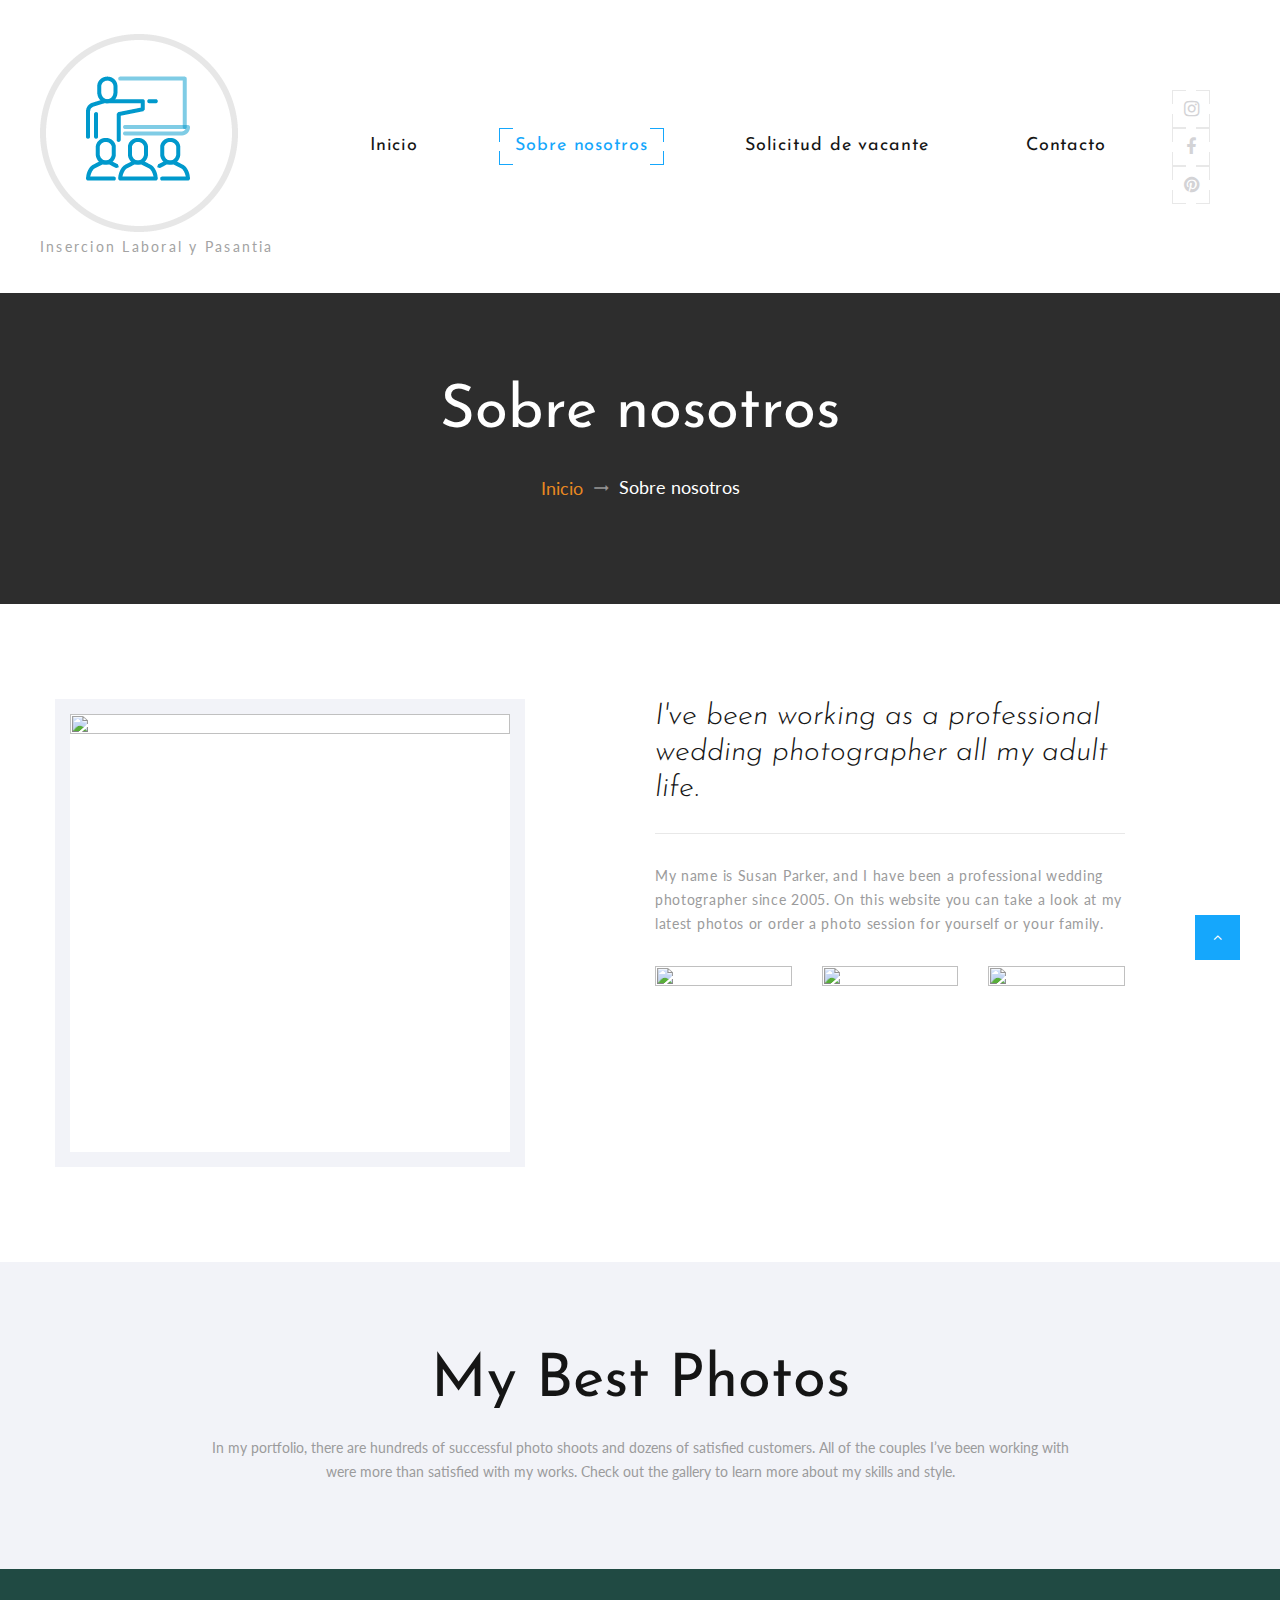
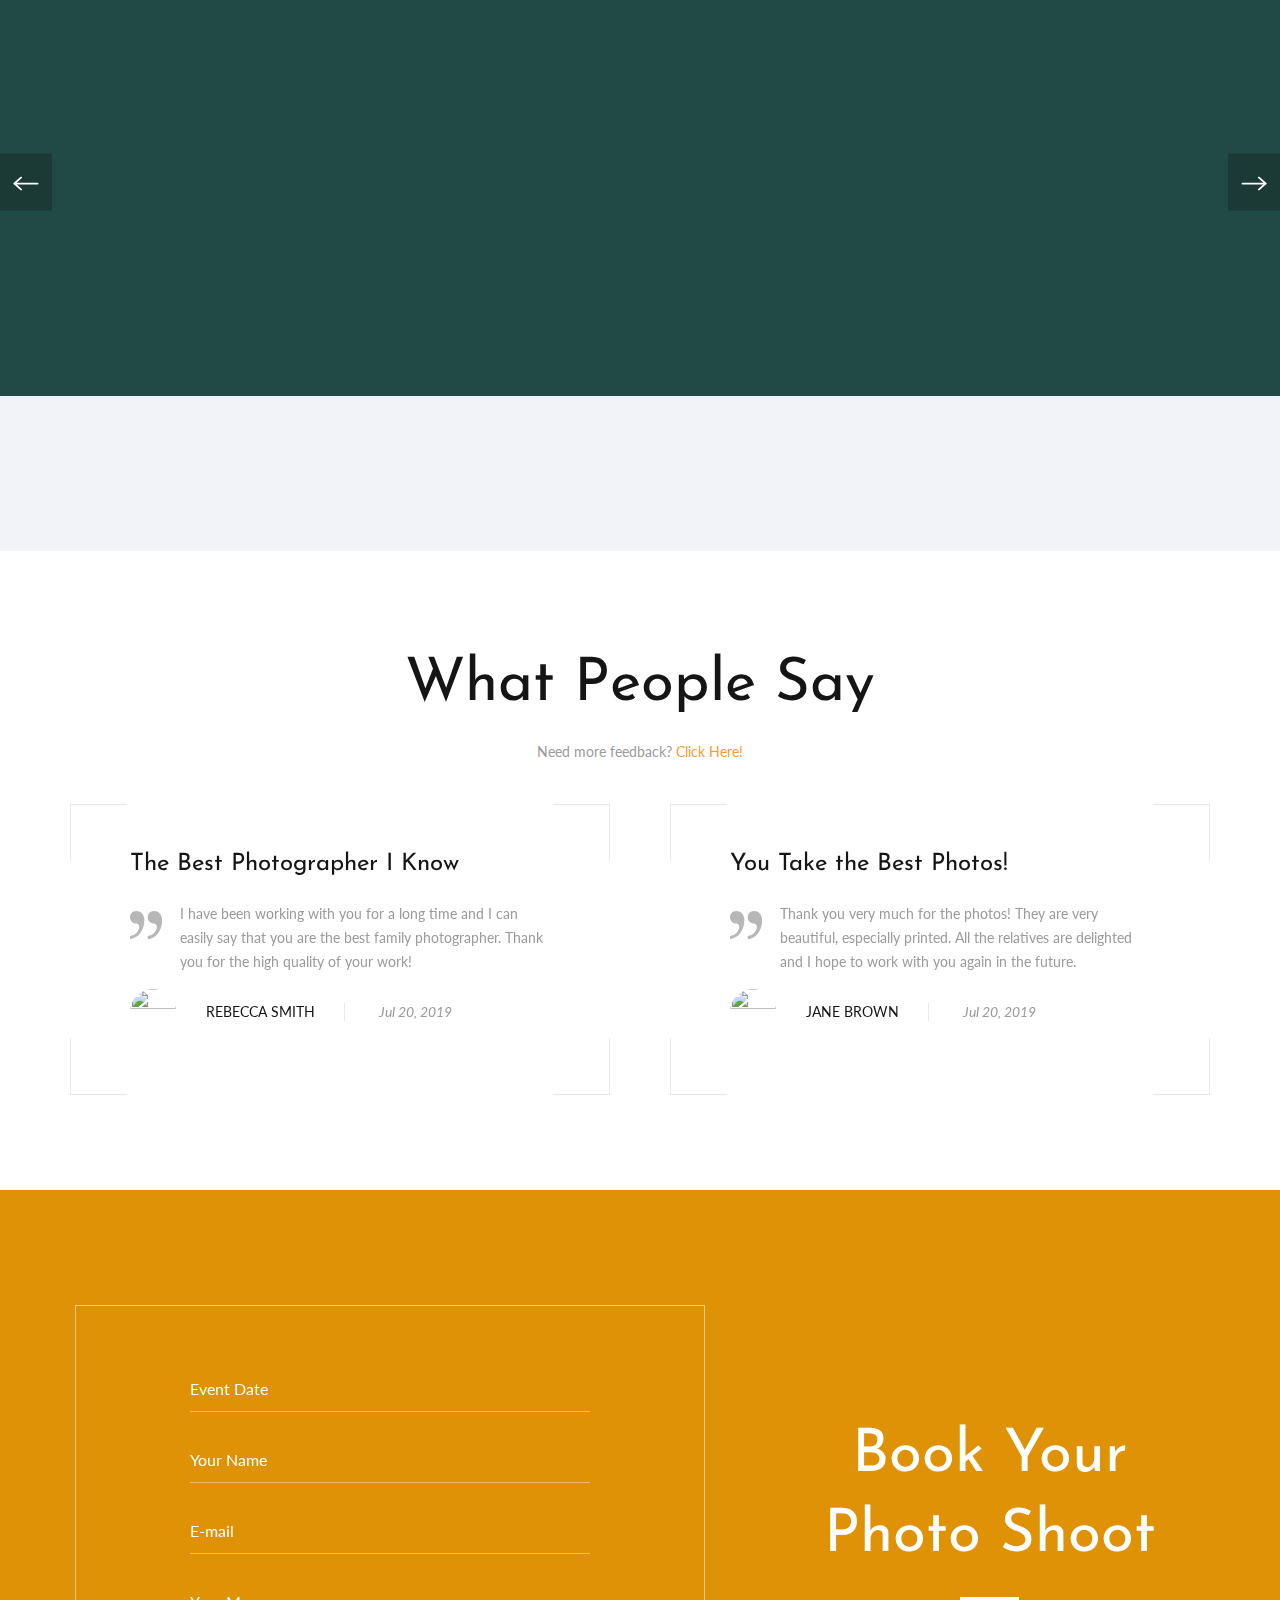
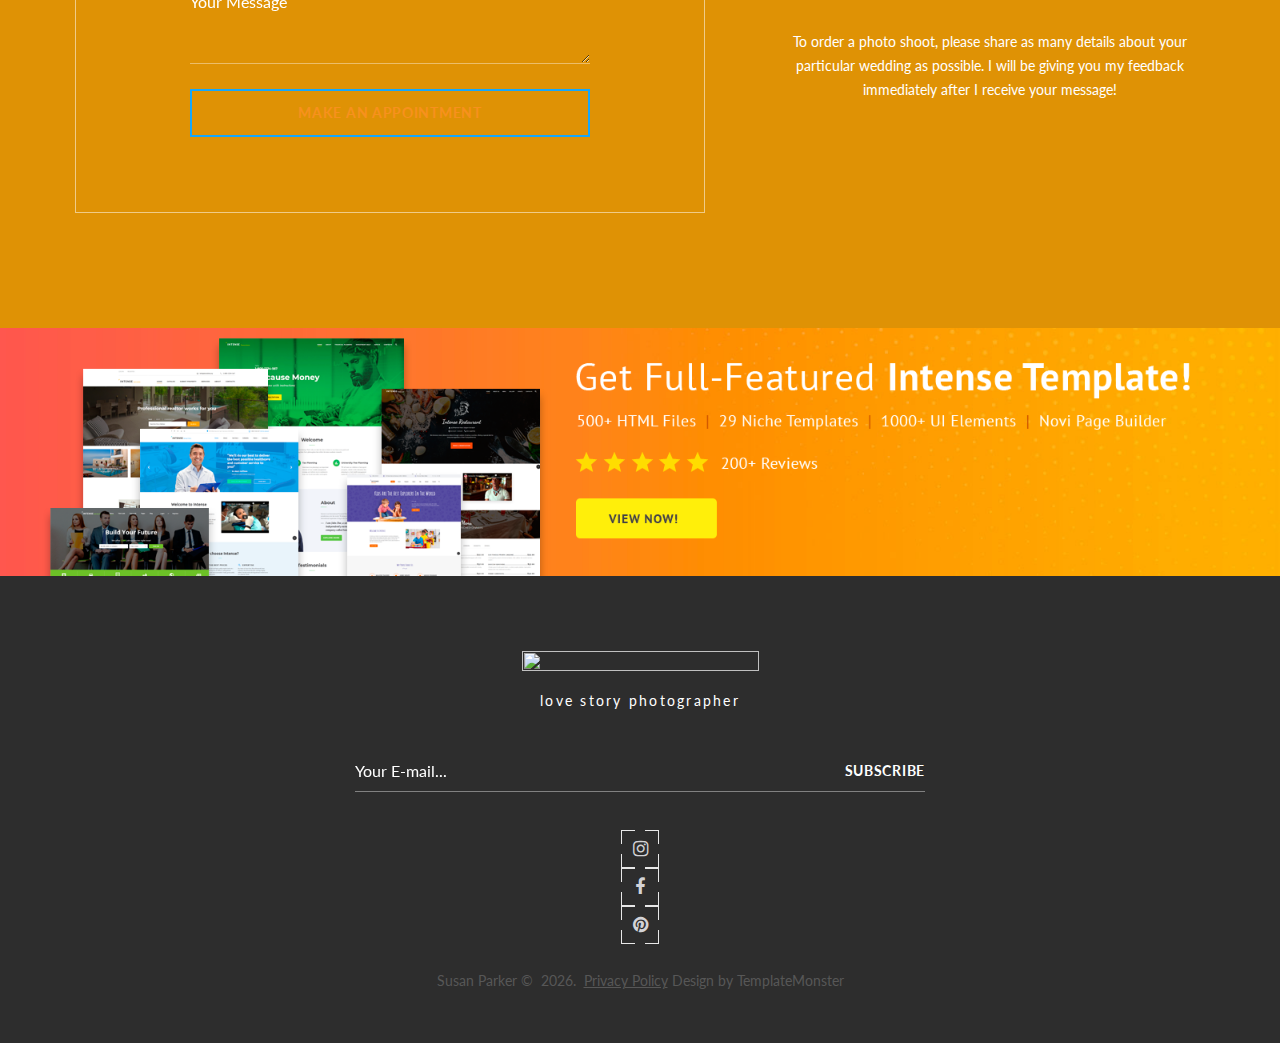
==== commit 1c05ea7d: "registro de empresa (deben organizar los datos)" ====
--- a/site/about-me.html
+++ b/site/about-me.html
@@ -2,12 +2,12 @@
 <html class="wide wow-animation" lang="en">
   <head>
     <!-- Site Title-->
-    <title>sobre nosotros</title>
+    <title>OILP-IPISA</title>
     <meta name="format-detection" content="telephone=no">
     <meta name="viewport" content="width=device-width, height=device-height, initial-scale=1.0">
     <meta http-equiv="X-UA-Compatible" content="IE=edge">
     <meta charset="utf-8">
-    <link rel="icon" href="images/favicon.ico" type="image/x-icon">
+    <link rel="icon" href="images/logo.jfif" type="image/x-icon">
     <!-- Stylesheets-->
     <link rel="stylesheet" type="text/css" href="//fonts.googleapis.com/css?family=Lato:300,400,700,400italic%7CJosefin+Sans:400,700,300italic">
     <link rel="stylesheet" href="css/bootstrap.css">
@@ -39,10 +39,7 @@
         </div>
       </div>
     </div>
-    <!-- Page-->
-    <div class="page">
-     
-      <!-- Page Header-->
+    
       <header class="section page-header">
         <!-- RD Navbar-->
         <div class="rd-navbar-wrap">
@@ -52,37 +49,37 @@
                 <!-- RD Navbar Panel-->
                 <div class="rd-navbar-panel">
                   <button class="rd-navbar-toggle" data-rd-navbar-toggle=".rd-navbar-nav-wrap"><span></span></button>
-                   <!-- RD Navbar Brand-->
-                   <div class="rd-navbar-brand"><a class="brand" href="index.html">
-                    <div class="brand__name"><img src="images/.jpg">
-                    </div><span class="brand__slogan">OILP-IPISA</span></a></div>
-              </div>
-              <!-- RD Navbar Nav-->
-              <div class="rd-navbar-nav-wrap">
-                <div class="rd-navbar-element">
-                  <ul class="list-icons list-inline-sm">
-                    <li><a class="icon icon-sm fa fa-instagram icon-style-camera" href="https://www.instagram.com/ipisasdb/"><span></span><span></span><span></span><span></span></a></li>
-                    <li><a class="icon icon-sm fa fa-facebook icon-style-camera" href="https://www.facebook.com/IPISASDB"><span></span><span></span><span></span><span></span></a></li>
-                   
+                  <!-- RD Navbar Brand-->
+                  <div class="rd-navbar-brand"><a class="brand" href="index.html">
+                      <div class="brand__name"><img class="brand__logo-dark" src="images/logo.png" alt="" width="100" height="15"/><img class="brand__logo-light" src="images/logo.png" alt="" width="100" height="20"/>
+                      </div><span class="brand__slogan">Insercion Laboral y Pasantia</span></a></div>
+                </div>
+                <!-- RD Navbar Nav-->
+                <div class="rd-navbar-nav-wrap">
+                  <div class="rd-navbar-element">
+                    <ul class="list-icons list-inline-sm">
+                      <li><a class="icon icon-sm fa fa-instagram icon-style-camera" href="https://www.instagram.com/ipisasdb/?hl=es"><span></span><span></span><span></span><span></span></a></li>
+                      <li><a class="icon icon-sm fa fa-facebook icon-style-camera" href="https://www.facebook.com/IPISASDB/?ref=page_internal"><span></span><span></span><span></span><span></span></a></li>
+                      <li><a class="icon icon-sm fa fa-pinterest icon-style-camera" href="#"><span></span><span></span><span></span><span></span></a></li>
+                    </ul>
+                  </div>
+                  <!-- RD Navbar Nav-->
+                  <ul class="rd-navbar-nav">
+                    <li><a href="index.html">Inicio<span></span><span></span><span></span><span></span></a>
+                    </li>
+                    <li class="active"><a href="about-me.html">Sobre nosotros<span></span><span></span><span></span><span></span></a>
+                    </li>
+                    <li><a href="typography.html">Solicitud de vacante<span></span><span></span><span></span><span></span></a>
+                    </li>
+                    <li><a href="contact-us.html">Contacto<span></span><span></span><span></span><span></span></a>
+                    </li>
                   </ul>
                 </div>
-                <!-- RD Navbar Nav-->
-                <ul class="rd-navbar-nav">
-                  <li class="active"><a href="index.html">Inicio<span></span><span></span><span></span><span></span></a>
-                  </li>
-                  <li><a href="login.html">Inicia sesion<span></span><span></span><span></span><span></span></a>
-                  </li>
-                  <li><a href="typography.html">registrate<span></span><span></span><span></span><span></span></a>
-                  </li>
-                    <li><a href="contact-us.html">Contacto<span></span><span></span><span></span><span></span></a>
-                  </li>
-                </ul>
               </div>
             </div>
-          </div>
-        </nav>
-      </div>
-    </header>
+          </nav>
+        </div>
+      </header>
 
       <!-- Breadcrumbs-->
       <section class="breadcrumbs-custom bg-image" style="background-image: url(images/breadcrumbs-image.jpg);">
@@ -99,94 +96,198 @@
       <section class="section section-md bg-white">
         <div class="shell">
           <div class="range range-50 range-sm-center range-md-left">
-           <h2 class="center">Sobre nosotros </h2>
-                <p class="text-spacing-05">El Instituto Politécnico Industrial de Santiago, IPISA, es un centro educativo técnico profesional semioficial, dirigido por la Congregación Salesiana, se rige por el Sistema Educativo Preventivo Salesiano, que tiene como pilares la razón, la religión y el amor. Asimismo, el ambiente educativo de esta institución se distingue por el espíritu familiar, el clima de alegría, el sentido de fiesta, la amistad y la responsabilidad en el trabajo y el estudio, todo esto con la finalidad de que los estudiantes se sientan en casa. Cabe agregar que los estudiantes que integran IPISA, provienen de distintos sectores cercanos al centro, la mayoría de estos viven con sus padres y solo un 39% vive con un tutor o pariente. El mayor porcentaje de familias pertenece a la clase media baja y la otra parte está ubicada  en la clase media y residual y el menor porcentaje pertenece a la clase pobre. Por otra parte, el politécnico se encuentra ubicado al sureste de la ciudad de Santiago de los Caballeros, Rep.Dom., delimitado al norte de Barrio Lindo, al sur por Conani, al este de Gurabito Country Club y al oeste de el sector Cruz de Mary López, siendo la Avenida Hispanoamericana es la vía principal del centro.
-
-                  <br><br>Consta de una infraestructura bastante completa, posee varios pabellones, en uno de ellos contiene nueve aulas, el salón de profesores y dos baños, mientras que en  el segundo se encuentra el laboratorio de informática y el de contabilidad. Hay que mencionar además, que contiene varios edificios administrativos, en los que se ubican: la administración, el taller de informática, la unidad de educación continua, recepción, el almacén para uniformes, baños, el departamento de interinstituciones, el salón de usos múltiples, área de fotocopiado, cafetería, biblioteca, enfermería, entres otros espacios.
-                  
-                 <br><br> Con relación a la ofertas académicas, cuenta con grados desde tercero hasta sexto de media, a partir de 4to grado, los alumnos pueden elegir diferentes talleres, pertenecientes a dos modalidades: 
-                  
-                     <br> ° Industrial: electrónica, electromecánica de vehículos, confección y patronaje, muebles y estructura de madera.
-                  
-                     <br> Servicio: multimedia y gráficos, tributaria y desarrollo de aplicaciones informáticas.
-                  
-                  
-                 <br><br> Con respecto a la filosofía de la institución, ésta busca principios que orienten el trabajo educativo, desarrollando una pedagogía de valores cristianos que promueven la calidad integral. Su misión es ofrecer a los jóvenes y adolescentes una formación integral, centrada en los aspectos humanos, éticos, técnicos y académicos, para que puedan salir al mundo laboral y a los estudios superiores, proyectándose como buenos cristianos y honrados ciudadanos. En cuanto a la visión, IPISA se compromete a ser una comunidad educativa de calidad, cuya propuesta formativa fortalezca los aspectos humanos, técnicos y académicos, propiciando lazos de unión con la familia, la academia y el mundo empresarial, de modo que el centro se convierta para la sociedad un punto de referencia en la formación de técnico-profesional. A su vez, toma en cuenta varios valores que hacen de esta, una institución exitosa, como la responsabilidad, integridad, honradez, justicia, etnicidad y ciudadanía. 
-                  
-                 <br><br> En efecto, teniendo en cuenta que IPISA es un centro con mucho prestigio, no está demás mencionar las normas  para la administración de este, los empleados deben tener una conducta apropiada que sirva de ejemplo para los estudiantes, por lo que, toman como referencia el estatus docente, el código del menor, el código de ética y las leyes dominicanas vigentes, para la estabilidad apropiada del mismo. </p>
-                
+            <div class="cell-sm-6 cell-md-5"> 
+              <div class="thumb-bordered"><img src="images/about-1-437x435.jpg" alt="" width="437" height="435"/>
               </div>
             </div>
-          </div>
-        </div>
-      </section>
-
-      <!-- My Best Photos-->
-      
-          
-      <section class="section text-center">
-        <!-- Slick Carousel-->
-        <div class="slick-wrap">
-          <div class="slick-slider slick-style-1" data-arrows="true" data-autoplay="true" data-loop="true" data-dots="true" data-swipe="true" data-xs-swipe="true" data-sm-swipe="false" data-items="1" data-sm-items="3" data-md-items="3" data-lg-items="3" data-center-mode="true" data-lightgallery="group-slick">
-            <div class="item">
-              <div class="slick-slide-inner">
-                <div class="slick-slide-caption"><a class="thumb-ann thumb-mixed_large" href="images/photo1.jpg" data-lightgallery="item"><img class="thumb-ann__image" src="images/slider-1.jpg" alt="" width="961" height="664"/>
-                    <div class="thumb-ann__caption"> 
-                      <p class="thumb-ann__title heading-3">Buenos</p>
-                      <p class="thumb-ann__text"></p>
-                    </div></a>
+            <div class="cell-sm-6 cell-md-7">
+              <div class="box-width-3 box-centered">
+                <article class="quote-big">
+                  <p class="q">I've been working as a professional wedding photographer all my adult life.</p>
+                </article>
+                <div class="divider"></div>
+                <p class="text-spacing-05">My name is Susan Parker, and I have been a professional wedding photographer since 2005. On this website you can take a look at my latest photos or order a photo session for yourself or your family.</p>
+                <div class="group-3-columns" data-lightgallery="group">
+                  <div class="column-item"><a class="thumb-light" href="images/certificate-1-847x1200.jpg" data-lightgallery="item"><img src="images/certificate-1-120x171.jpg" alt="" width="120" height="171"/>
+                      <div class="thumb-light__overlay"></div></a></div>
+                  <div class="column-item"><a class="thumb-light" href="images/certificate-1-847x1200.jpg" data-lightgallery="item"><img src="images/certificate-1-120x171.jpg" alt="" width="120" height="171"/>
+                      <div class="thumb-light__overlay"></div></a></div>
+                  <div class="column-item"><a class="thumb-light" href="images/certificate-1-847x1200.jpg" data-lightgallery="item"><img src="images/certificate-1-120x171.jpg" alt="" width="120" height="171"/>
+                      <div class="thumb-light__overlay"></div></a></div>
                 </div>
               </div>
             </div>
-            <div class="item">
-              <div class="slick-slide-inner">
-                <div class="slick-slide-caption"><a class="thumb-ann thumb-mixed_large" href="images/photo2" data-lightgallery="item"><img class="thumb-ann__image" src="images/slider-2.jpg" alt="" width="961" height="664"/>
-                    <div class="thumb-ann__caption"> 
-                      <p class="thumb-ann__title heading-3"> Cristianos y</p>
-                      <p class="thumb-ann__text"></p>
-                    </div></a>
-                </div>
+          </div>
+        </div>
+      </section>
+
+      <!-- My Best Photos-->
+      <section class="section section-sm bg-gray-lighter text-center"> 
+        <div class="shell">
+          <div class="range range-50 range-sm-center">
+            <div class="cell-md-10 cell-lg-9">
+              <h1>My Best Photos</h1>
+              <p>In my portfolio, there are hundreds of successful photo shoots and dozens of satisfied customers. All of the couples I’ve been working with were more than satisfied with my works. Check out the gallery to learn more about my skills and style.</p>
+            </div>
+          </div>
+        </div>
+        <!-- Owl Carousel-->
+        <div class="owl-carousel-wrap owl-carousel_style-2">
+          <div class="owl-carousel" data-items="1" data-lg-items="3" data-autoplay="true" data-xl-items="3" data-dots="false" data-nav="false" data-stage-padding="0" data-xs-stage-padding="90" data-sm-stage-padding="140" data-md-stage-padding="260" data-lg-stage-padding="1" data-loop="true" data-margin="0" data-mouse-drag="false" data-nav-custom="#owl-carousel-nav" data-center-mode="true" data-speed="500" data-lightgallery="group"><a class="thumb-ruby thumb-mixed_large" href="images/group-image-1-1200x800-original.jpg" data-lightgallery="item"><img class="thumb-ruby__image" src="images/about-2-649x427.jpg" alt="" width="649" height="427"/>
+              <div class="thumb-ruby__caption"> 
+                <p class="thumb-ruby__title heading-3">Image #1</p>
+                <p class="thumb-ruby__text">If you are looking for high quality wedding photography, I will be glad to help you.</p>
+              </div></a><a class="thumb-ruby thumb-mixed_large" href="images/group-image-2-1200x800-original.jpg" data-lightgallery="item"><img class="thumb-ruby__image" src="images/about-3-649x427.jpg" alt="" width="649" height="427"/>
+              <div class="thumb-ruby__caption"> 
+                <p class="thumb-ruby__title heading-3">Image #2</p>
+                <p class="thumb-ruby__text">If you are looking for high quality wedding photography, I will be glad to help you.</p>
+              </div></a><a class="thumb-ruby thumb-mixed_large" href="images/group-image-3-1200x800-original.jpg" data-lightgallery="item"><img class="thumb-ruby__image" src="images/about-4-649x427.jpg" alt="" width="649" height="427"/>
+              <div class="thumb-ruby__caption"> 
+                <p class="thumb-ruby__title heading-3">Image #3</p>
+                <p class="thumb-ruby__text">If you are looking for high quality wedding photography, I will be glad to help you.</p>
+              </div></a>
+          </div>
+          <div class="owl-outer-navigation" id="owl-carousel-nav">
+            <button class="owl-arrow owl-arrow-prev">
+              <svg x="0px" y="0px" viewbox="0 0 28.5 16" width="26" height="14">
+                <line x1="27.5" y1="8" x2="1" y2="8" fill="none" stroke-width="2" stroke-linecap="round" stroke-linejoin="round" stroke-miterlimit="10"></line>
+                <polyline fill="none" stroke-width="2" stroke-linecap="round" stroke-linejoin="round" stroke-miterlimit="10" points="8.8,15 1,8 8.8,1"></polyline>
+              </svg>
+            </button>
+            <button class="owl-arrow owl-arrow-next">
+              <svg x="0px" y="0px" viewbox="0 0 28.5 16" width="26" height="14">
+                <line fill="none" stroke-width="2" stroke-linecap="round" stroke-linejoin="round" stroke-miterlimit="10" x1="1" y1="8" x2="27.5" y2="8"></line>
+                <polyline fill="none" stroke-width="2" stroke-linecap="round" stroke-linejoin="round" stroke-miterlimit="10" points="19.7,15 27.5,8 19.7,1"></polyline>
+              </svg>
+            </button>
+          </div>
+        </div>
+      </section>
+
+      <!-- What People Say-->
+      <section class="section section-md bg-white text-center">
+        <div class="shell">
+          <h1>What People Say</h1>
+          <p><span>Need more feedback? </span><a href="#">Click Here!</a></p>
+          <div class="range range-50 range-sm-center">
+            <div class="cell-sm-9 cell-md-6">
+                    <!-- Quote boxed-->
+                    <article class="quote-boxed"><span></span><span></span><span></span><span></span>
+                      <p class="quote-boxed__title">The Best Photographer I Know</p>
+                      <div class="quote-boxed__text">
+                        <svg class="quote-boxed__shape" version="1.1" x="0px" y="0px" viewbox="0 0 32.2 28" width="32.2" height="28">
+                          <path d="M6.2,0C2.8,0,0,2.8,0,6.3s2.8,6.3,6.2,6.3c6.2,0,2.1,12.3-6.2,12.3v3C14.7,27.9,20.4,0,6.2,0L6.2,0z M23.9,0       c-3.4,0-6.2,2.8-6.2,6.3s2.8,6.3,6.2,6.3c6.2,0,2.1,12.3-6.2,12.3v3C32.4,27.9,38.2,0,23.9,0L23.9,0z M23.9,0"></path>
+                        </svg>
+                        <p>I have been working with you for a long time and I can easily say that you are the best family photographer. Thank you for the high quality of your work!</p>
+                      </div>
+                      <ul class="quote-boxed__meta">
+                        <li>
+                          <div class="unit unit-horizontal unit-middle">
+                            <div class="unit__left"><img class="quote-boxed__avatar" src="images/user-1-46x46.jpg" alt="" width="46" height="46"/>
+                            </div>
+                            <div class="unit__body">
+                              <cite class="quote-boxed__cite">Rebecca Smith</cite>
+                            </div>
+                          </div>
+                        </li>
+                        <li>
+                          <time class="quote-boxed__time" datetime="2019">Jul 20, 2019</time>
+                        </li>
+                      </ul>
+                    </article>
+            </div>
+            <div class="cell-sm-9 cell-md-6">
+                    <!-- Quote boxed-->
+                    <article class="quote-boxed"><span></span><span></span><span></span><span></span>
+                      <p class="quote-boxed__title">You Take the Best Photos!</p>
+                      <div class="quote-boxed__text">
+                        <svg class="quote-boxed__shape" version="1.1" x="0px" y="0px" viewbox="0 0 32.2 28" width="32.2" height="28">
+                          <path d="M6.2,0C2.8,0,0,2.8,0,6.3s2.8,6.3,6.2,6.3c6.2,0,2.1,12.3-6.2,12.3v3C14.7,27.9,20.4,0,6.2,0L6.2,0z M23.9,0       c-3.4,0-6.2,2.8-6.2,6.3s2.8,6.3,6.2,6.3c6.2,0,2.1,12.3-6.2,12.3v3C32.4,27.9,38.2,0,23.9,0L23.9,0z M23.9,0"></path>
+                        </svg>
+                        <p>Thank you very much for the photos! They are very beautiful, especially printed. All the relatives are delighted and I hope to work with you again in the future.</p>
+                      </div>
+                      <ul class="quote-boxed__meta">
+                        <li>
+                          <div class="unit unit-horizontal unit-middle">
+                            <div class="unit__left"><img class="quote-boxed__avatar" src="images/user-2-46x46.jpg" alt="" width="46" height="46"/>
+                            </div>
+                            <div class="unit__body">
+                              <cite class="quote-boxed__cite">Jane Brown</cite>
+                            </div>
+                          </div>
+                        </li>
+                        <li>
+                          <time class="quote-boxed__time" datetime="2019">Jul 20, 2019</time>
+                        </li>
+                      </ul>
+                    </article>
+            </div>
+          </div>
+        </div>
+      </section>
+
+            <section class="section parallax-container bg-image-dark" data-parallax-img="images/bg-image-6-1920x1225.jpg">
+              <div class="parallax-content">
+                <section class="section-lg text-center">
+                  <div class="shell">
+                    <div class="range range-50 range-sm-center range-md-reverse range-md-middle">
+                      <div class="cell-md-6 cell-lg-5">
+                        <div class="box-width-4 box-centered">
+                          <p class="heading-1">Book Your <br> Photo Shoot </p>
+                          <div class="divider-small"></div>
+                          <p>To order a photo shoot, please share as many details about your particular wedding as possible. I will be giving you my feedback immediately after I receive your message!</p>
+                        </div>
+                      </div>
+                      <div class="cell-sm-10 cell-md-6 cell-lg-7">
+                        <article class="box-bordered">
+                          <div class="box-bordered__main">
+                            <!-- RD Mailform-->
+                            <form class="rd-mailform" data-form-output="form-output-global" data-form-type="contact" method="post" action="bat/rd-mailform.php">
+                              <div class="form-wrap">
+                                <input class="form-input" id="contact-date" type="text" data-time-picker="date" name="date" data-constraints="@Required">
+                                <label class="form-label" for="contact-date">Event Date</label>
+                              </div>
+                              <div class="form-wrap">
+                                <input class="form-input" id="contact-name" type="text" name="name" data-constraints="@Required">
+                                <label class="form-label" for="contact-name">Your Name</label>
+                              </div>
+                              <div class="form-wrap">
+                                <input class="form-input" id="contact-email" type="email" name="email" data-constraints="@Email @Required">
+                                <label class="form-label" for="contact-email">E-mail</label>
+                              </div>
+                              <div class="form-wrap">
+                                <label class="form-label" for="contact-message">Your Message</label>
+                                <textarea class="form-input" id="contact-message" name="message" data-constraints="@Required"></textarea>
+                              </div>
+                              <div class="form-wrap form-button offset-1">
+                                <button class="button button-block button-primary-outline button-ujarak" type="submit">make an appointment</button>
+                              </div>
+                            </form>
+                          </div>
+                        </article>
+                      </div>
+                    </div>
+                  </div>
+                </section>
               </div>
-            </div>
-            <div class="item">
-              <div class="slick-slide-inner">
-                <div class="slick-slide-caption"><a class="thumb-ann thumb-mixed_large" href="images/photo3.jpg" data-lightgallery="item"><img class="thumb-ann__image" src="images/slider-3.jpg" alt="" width="961" height="664"/>
-                    <div class="thumb-ann__caption"> 
-                      <p class="thumb-ann__title heading-3">Honrados</p>
-                      <p class="thumb-ann__text"></p>
-                    </div></a>
-                </div>
-              </div>
-            </div>
-            <div class="item">
-              <div class="slick-slide-inner">
-                <div class="slick-slide-caption"><a class="thumb-ann thumb-mixed_large" href="images/photo4.jpg" data-lightgallery="item"><img class="thumb-ann__image" src="images/slider-4.jpg" alt="" width="961" height="664"/>
-                    <div class="thumb-ann__caption"> 
-                      <p class="thumb-ann__title heading-3"> Ciudadanos</p>
-                      <p class="thumb-ann__text"></p>
-                    </div></a>
-                </div>
-              </div>
-            </div>
-          </div>
-        </div>
-      </section>
-
-     
+            </section>
+
+
+      <!-- Bottom Banner--><a class="section section-banner" href="https://www.templatemonster.com/intense-multipurpose-html-template.html" style="background-image: url(images/banner/background-03-1920x310.jpg); background-image: -webkit-image-set( url(images/banner/background-03-1920x310.jpg) 1x, url(images/banner/background-03-3840x620.jpg) 2x )" target="_blank"><img src="images/banner/foreground-03-1600x310.png" srcset="images/banner/foreground-03-1600x310.png 1x, images/banner/foreground-03-3200x620.png 2x" alt="" width="1600" height="310"></a>
       <!-- Page Footer -->
       <footer class="footer-centered section bg-gray-darker">
         <div class="shell">
           <div class="range range-sm-center">
             <div class="cell-sm-10 cell-md-8 cell-lg-6">
               <!-- Brand--><a class="brand" href="index.html">
-                <div class="brand__name"><img src="images/LOGOIPI.jpg" alt="" width="50" height="35"/>
-                </div><span class="brand__slogan">OILP-IPISA</span></a>
+                <div class="brand__name"><img src="images/logo-inverse-237x35.png" alt="" width="237" height="35"/>
+                </div><span class="brand__slogan">love story photographer</span></a>
                     <!-- RD Mailform-->
                     <form class="rd-mailform form_inline" data-form-output="form-output-global" data-form-type="subscribe" method="post" action="bat/rd-mailform.php">
                       <div class="form__inner">
                         <div class="form-wrap">
                           <input class="form-input" id="subscribe-form-footer-email" type="email" name="email" data-constraints="@Email @Required">
-                          <label class="form-label" for="subscribe-form-footer-email">Tu Gmail...</label>
+                          <label class="form-label" for="subscribe-form-footer-email">Your E-mail...</label>
                         </div>
                         <div class="form-button">
                           <button class="button button-link" type="submit">Subscribe</button>
@@ -194,11 +295,12 @@
                       </div>
                     </form>
               <ul class="list-icons list-inline-sm">
-                <li><a class="icon icon-sm fa fa-instagram icon-style-camera" href="https://www.instagram.com/ipisasdb/"><span></span><span></span><span></span><span></span></a></li>
-                <li><a class="icon icon-sm fa fa-facebook icon-style-camera" href="https://www.facebook.com/IPISASDB"><span></span><span></span><span></span><span></span></a></li>
+                <li><a class="icon icon-sm fa fa-instagram icon-style-camera" href="#"><span></span><span></span><span></span><span></span></a></li>
+                <li><a class="icon icon-sm fa fa-facebook icon-style-camera" href="#"><span></span><span></span><span></span><span></span></a></li>
+                <li><a class="icon icon-sm fa fa-pinterest icon-style-camera" href="#"><span></span><span></span><span></span><span></span></a></li>
               </ul>
               <!-- Rights-->
-              <p class="rights"><span>Ericka Cabrera,</span><span> Yokaira Ceballos & Miledys Gomez  </span><span class="copyright-year"></span><br class="veil-xs"><a class="link-underline" href="#"></a><span> </a></span></p>
+              <p class="rights"><span>Susan Parker</span><span>&nbsp;&copy;&nbsp; </span><span class="copyright-year"></span>.&nbsp; <br class="veil-xs"><a class="link-underline" href="#">Privacy Policy</a><span> Design&nbsp;by&nbsp;<a href="https://www.templatemonster.com">TemplateMonster</a></span></p>
             </div>
           </div>
         </div>
--- a/site/css/style.css
+++ b/site/css/style.css
@@ -1331,7 +1331,7 @@
 .portfolio__main {
 	position: relative;
 	padding: 25px;
-	border: 1px solid #f2f3f8;
+	border: 1px solid #fc6d35;
 	border-top-width: 0;
 }
 
@@ -1341,7 +1341,11 @@
 	top: -13px;
 	height: 13px;
 	border-style: solid;
+<<<<<<< HEAD
 	border-color: #2645e2;
+=======
+	border-color: #fc6d35;
+>>>>>>> 9b1c22ff92989657d80e1908a879b415cd3fc0d9
 }
 
 .portfolio__main::before {
@@ -1404,7 +1408,7 @@
 		position: absolute;
 		left: -24px;
 		width: 24px;
-		border: 0 solid #e5e7e9;
+		border: 0 solid #fc6d35;
 	}
 	.portfolio__main::before {
 		top: 24px;
@@ -1834,7 +1838,11 @@
 	left: 0;
 	width: 100%;
 	height: 100%;
+<<<<<<< HEAD
 	background: #15a7fc;
+=======
+	background: #fc6d35;
+>>>>>>> 9b1c22ff92989657d80e1908a879b415cd3fc0d9
 	z-index: -1;
 	opacity: 0;
 	transform: scale3d(0.7, 1, 1);
@@ -3036,7 +3044,11 @@
 }
 
 .icon-primary {
+<<<<<<< HEAD
 	color: #15a7fc;
+=======
+	color: #fc6d35;
+>>>>>>> 9b1c22ff92989657d80e1908a879b415cd3fc0d9
 }
 
 .icon-gray-7 {
@@ -3044,7 +3056,11 @@
 }
 
 a.icon-gray-7:hover {
+<<<<<<< HEAD
 	color: #15a7fc;
+=======
+	color: #fc6d35;
+>>>>>>> 9b1c22ff92989657d80e1908a879b415cd3fc0d9
 }
 
 .icon-circle {
@@ -3107,7 +3123,11 @@
 }
 
 .icon-style-camera:hover > span {
+<<<<<<< HEAD
 	border-color: #15a7fc;
+=======
+	border-color: #fc6d35;
+>>>>>>> 9b1c22ff92989657d80e1908a879b415cd3fc0d9
 }
 
 .icon-style-camera:hover > span:nth-child(1) {
@@ -3131,7 +3151,11 @@
 }
 
 .icon-style-camera:hover {
+<<<<<<< HEAD
 	color: #15a7fc;
+=======
+	color: #fc6d35;
+>>>>>>> 9b1c22ff92989657d80e1908a879b415cd3fc0d9
 }
 
 .icon-style-social {
@@ -4188,7 +4212,11 @@
 	right: -1px;
 	z-index: 2;
 	width: 70px;
+<<<<<<< HEAD
 	background: #15a7fc;
+=======
+	background: #fc6d35;
+>>>>>>> 9b1c22ff92989657d80e1908a879b415cd3fc0d9
 	border-radius: 0 6px 0 0;
 	transition: .33s all ease;
 }
@@ -4752,7 +4780,11 @@
 }
 
 .post-creative__meta a:hover {
+<<<<<<< HEAD
 	color: #15a7fc;
+=======
+	color: #fc6d35;
+>>>>>>> 9b1c22ff92989657d80e1908a879b415cd3fc0d9
 }
 
 .post-creative__main {
@@ -7838,7 +7870,11 @@
 }
 
 .bg-image-dark .divider-small.divider-primary::before {
+<<<<<<< HEAD
 	background: #15a7fc;
+=======
+	background: #fc6d35;
+>>>>>>> 9b1c22ff92989657d80e1908a879b415cd3fc0d9
 }
 
 .bg-image-dark .button.button-link {
@@ -7846,19 +7882,32 @@
 }
 
 .bg-image-dark .button.button-link:hover {
+<<<<<<< HEAD
 	color: #15a7fc;
 }
 
 .bg-image-dark .button-default, .bg-image-dark .button-default:focus {
 	color: #15a7fc;
+=======
+	color: #fc6d35;
+}
+
+.bg-image-dark .button-default, .bg-image-dark .button-default:focus {
+	color: #fc6d35;
+>>>>>>> 9b1c22ff92989657d80e1908a879b415cd3fc0d9
 	background-color: #ffffff;
 	border-color: #ffffff;
 }
 
 .bg-image-dark .button-default:hover, .bg-image-dark .button-default:active {
 	color: #ffffff;
+<<<<<<< HEAD
 	background-color: #15a7fc;
 	border-color: #15a7fc;
+=======
+	background-color: #fc6d35;
+	border-color: #fc6d35;
+>>>>>>> 9b1c22ff92989657d80e1908a879b415cd3fc0d9
 }
 
 .bg-image-dark .button-default.button-ujarak:hover {
@@ -7866,7 +7915,11 @@
 }
 
 .bg-image-dark .button-default.button-ujarak::before {
+<<<<<<< HEAD
 	background: #15a7fc;
+=======
+	background: #fc6d35;
+>>>>>>> 9b1c22ff92989657d80e1908a879b415cd3fc0d9
 }
 
 .bg-image-dark .button-default.button-anis:hover {
@@ -7874,23 +7927,40 @@
 }
 
 .bg-image-dark .button-default.button-anis::before, .bg-image-dark .button-default.button-anis::after {
+<<<<<<< HEAD
 	background: #15a7fc;
+=======
+	background: #fc6d35;
+>>>>>>> 9b1c22ff92989657d80e1908a879b415cd3fc0d9
 }
 
 .bg-image-dark .button-primary, .bg-image-dark .button-primary:focus {
 	color: #ffffff;
+<<<<<<< HEAD
 	background-color: #00acf0eca8;
 	border-color: #15a7fc;
 }
 
 .bg-image-dark .button-primary:hover, .bg-image-dark .button-primary:active {
 	color: #15a7fc;
+=======
+	background-color: #fc6d35;
+	border-color: #fc6d35;
+}
+
+.bg-image-dark .button-primary:hover, .bg-image-dark .button-primary:active {
+	color: #fc6d35;
+>>>>>>> 9b1c22ff92989657d80e1908a879b415cd3fc0d9
 	background-color: #ffffff;
 	border-color: #ffffff;
 }
 
 .bg-image-dark .button-primary.button-ujarak:hover {
+<<<<<<< HEAD
 	background-color: #15a7fc;
+=======
+	background-color: #fc6d35;
+>>>>>>> 9b1c22ff92989657d80e1908a879b415cd3fc0d9
 }
 
 .bg-image-dark .button-primary.button-ujarak::before {
@@ -7898,7 +7968,11 @@
 }
 
 .bg-image-dark .button-primary.button-anis:hover {
+<<<<<<< HEAD
 	background-color: #15a7fc;
+=======
+	background-color: #fc6d35;
+>>>>>>> 9b1c22ff92989657d80e1908a879b415cd3fc0d9
 }
 
 .bg-image-dark .button-primary.button-anis::before, .bg-image-dark .button-primary.button-anis::after {
@@ -7906,6 +7980,7 @@
 }
 
 .bg-image-dark .button-primary-outline, .bg-image-dark .button-primary-outline:focus {
+<<<<<<< HEAD
 	color: #15a7fc;
 	background-color: transparent;
 	border-color: #15a7fc;
@@ -7913,6 +7988,15 @@
 
 .bg-image-dark .button-primary-outline:hover, .bg-image-dark .button-primary-outline:active {
 	color: #15a7fc;
+=======
+	color: #fc6d35;
+	background-color: transparent;
+	border-color: #fc6d35;
+}
+
+.bg-image-dark .button-primary-outline:hover, .bg-image-dark .button-primary-outline:active {
+	color: #fc6d35;
+>>>>>>> 9b1c22ff92989657d80e1908a879b415cd3fc0d9
 	background-color: #ffffff;
 	border-color: #ffffff;
 }
@@ -7940,7 +8024,11 @@
 }
 
 .bg-image-dark .button-default-outline:hover, .bg-image-dark .button-default-outline:active {
+<<<<<<< HEAD
 	color: #15a7fc;
+=======
+	color: #fc6d35;
+>>>>>>> 9b1c22ff92989657d80e1908a879b415cd3fc0d9
 	background-color: #ffffff;
 	border-color: #ffffff;
 }
@@ -8903,7 +8991,11 @@
 }
 
 .layout-columns__aside a:not(.icon):hover {
+<<<<<<< HEAD
 	color: #15a7fc;
+=======
+	color: #fc6d35;
+>>>>>>> 9b1c22ff92989657d80e1908a879b415cd3fc0d9
 }
 
 .layout-columns__aside-item {
@@ -9084,7 +9176,11 @@
 	width: 39px;
 	height: 3px;
 	vertical-align: middle;
+<<<<<<< HEAD
 	background: #15a7fc;
+=======
+	background: #fc6d35;
+>>>>>>> 9b1c22ff92989657d80e1908a879b415cd3fc0d9
 }
 
 @media (min-width: 768px) {
@@ -9174,7 +9270,11 @@
 		margin-right: auto;
 		padding: 10px 20px;
 		color: #ffffff;
+<<<<<<< HEAD
 		background: #15a7fc;
+=======
+		background: #fc6d35;
+>>>>>>> 9b1c22ff92989657d80e1908a879b415cd3fc0d9
 		box-shadow: none;
 		border: 0;
 	}
@@ -9225,10 +9325,17 @@
 		display: none;
 	}
 	.navigation-custom__content .inline-list li a:hover {
+<<<<<<< HEAD
 		color: #15a7fc;
 	}
 	.navigation-custom__content .inline-list li a.active {
 		color: #15a7fc;
+=======
+		color: #fc6d35;
+	}
+	.navigation-custom__content .inline-list li a.active {
+		color: #fc6d35;
+>>>>>>> 9b1c22ff92989657d80e1908a879b415cd3fc0d9
 	}
 }
 
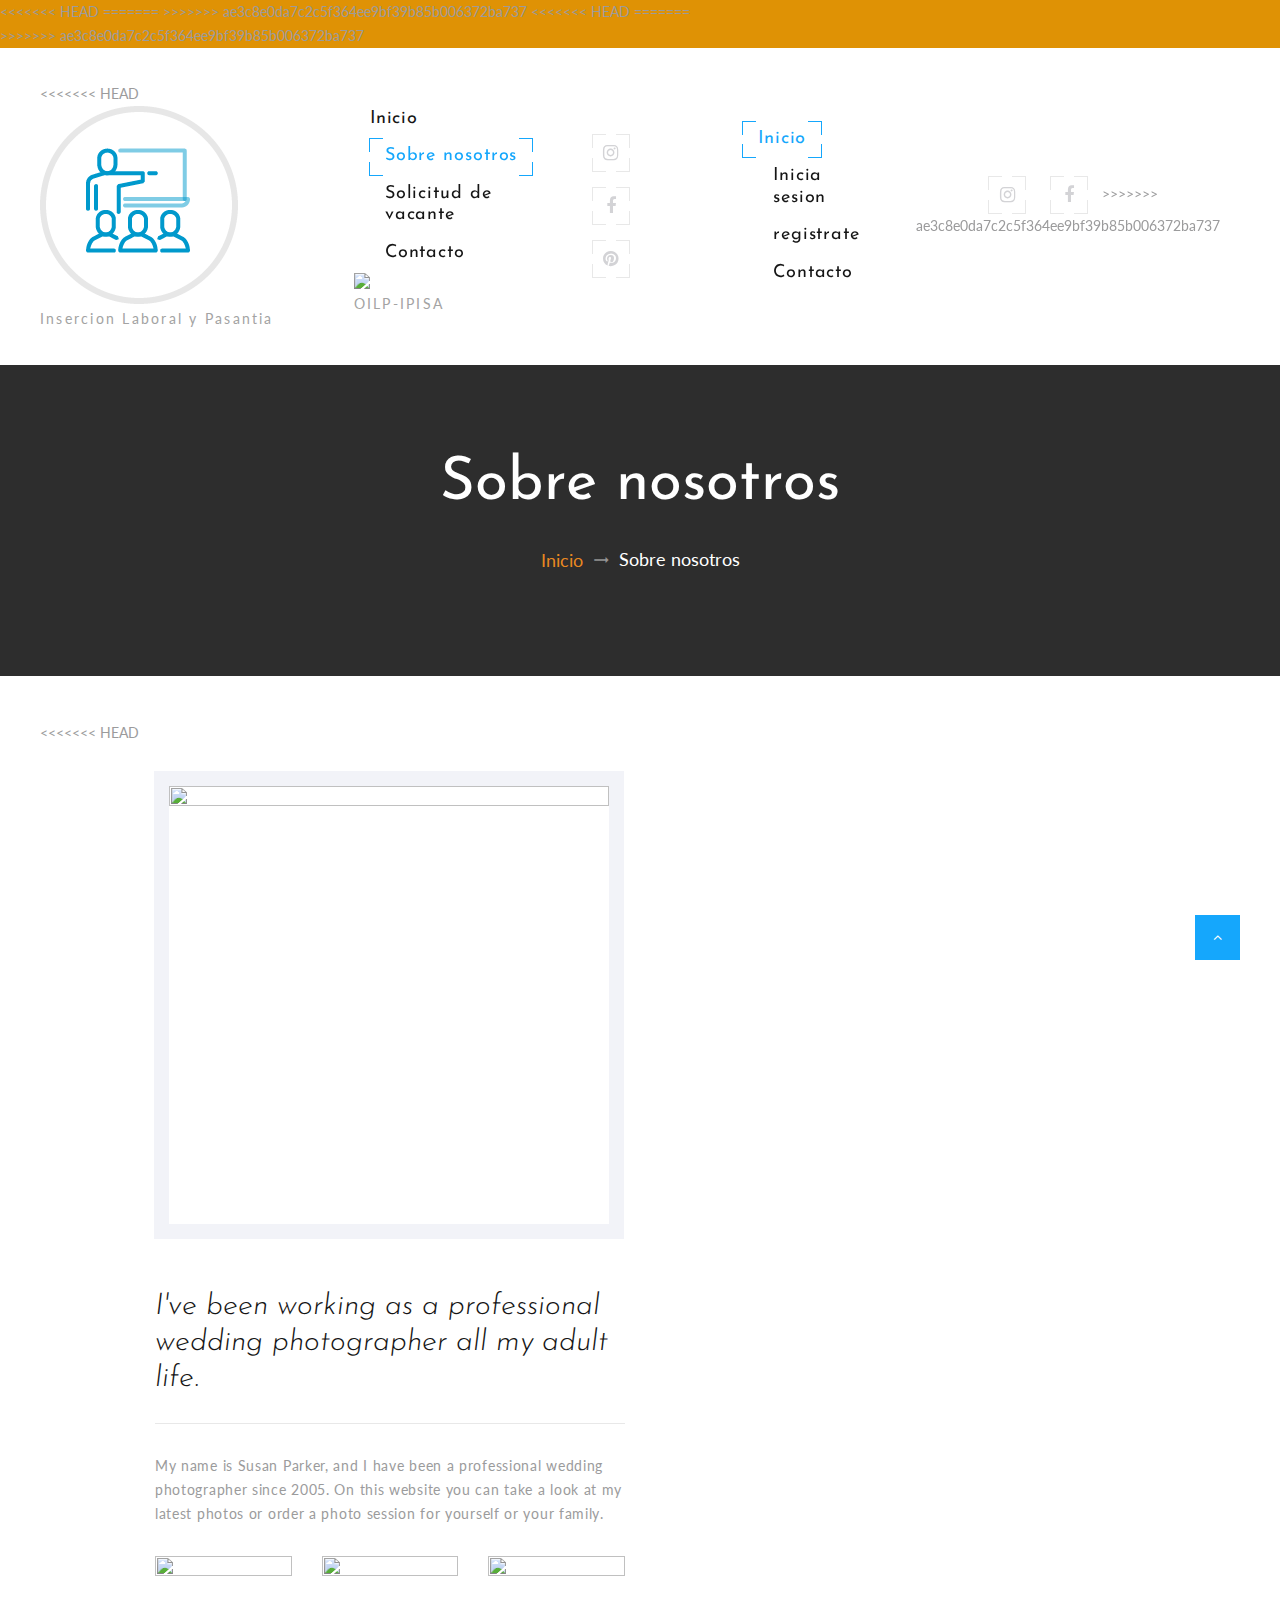
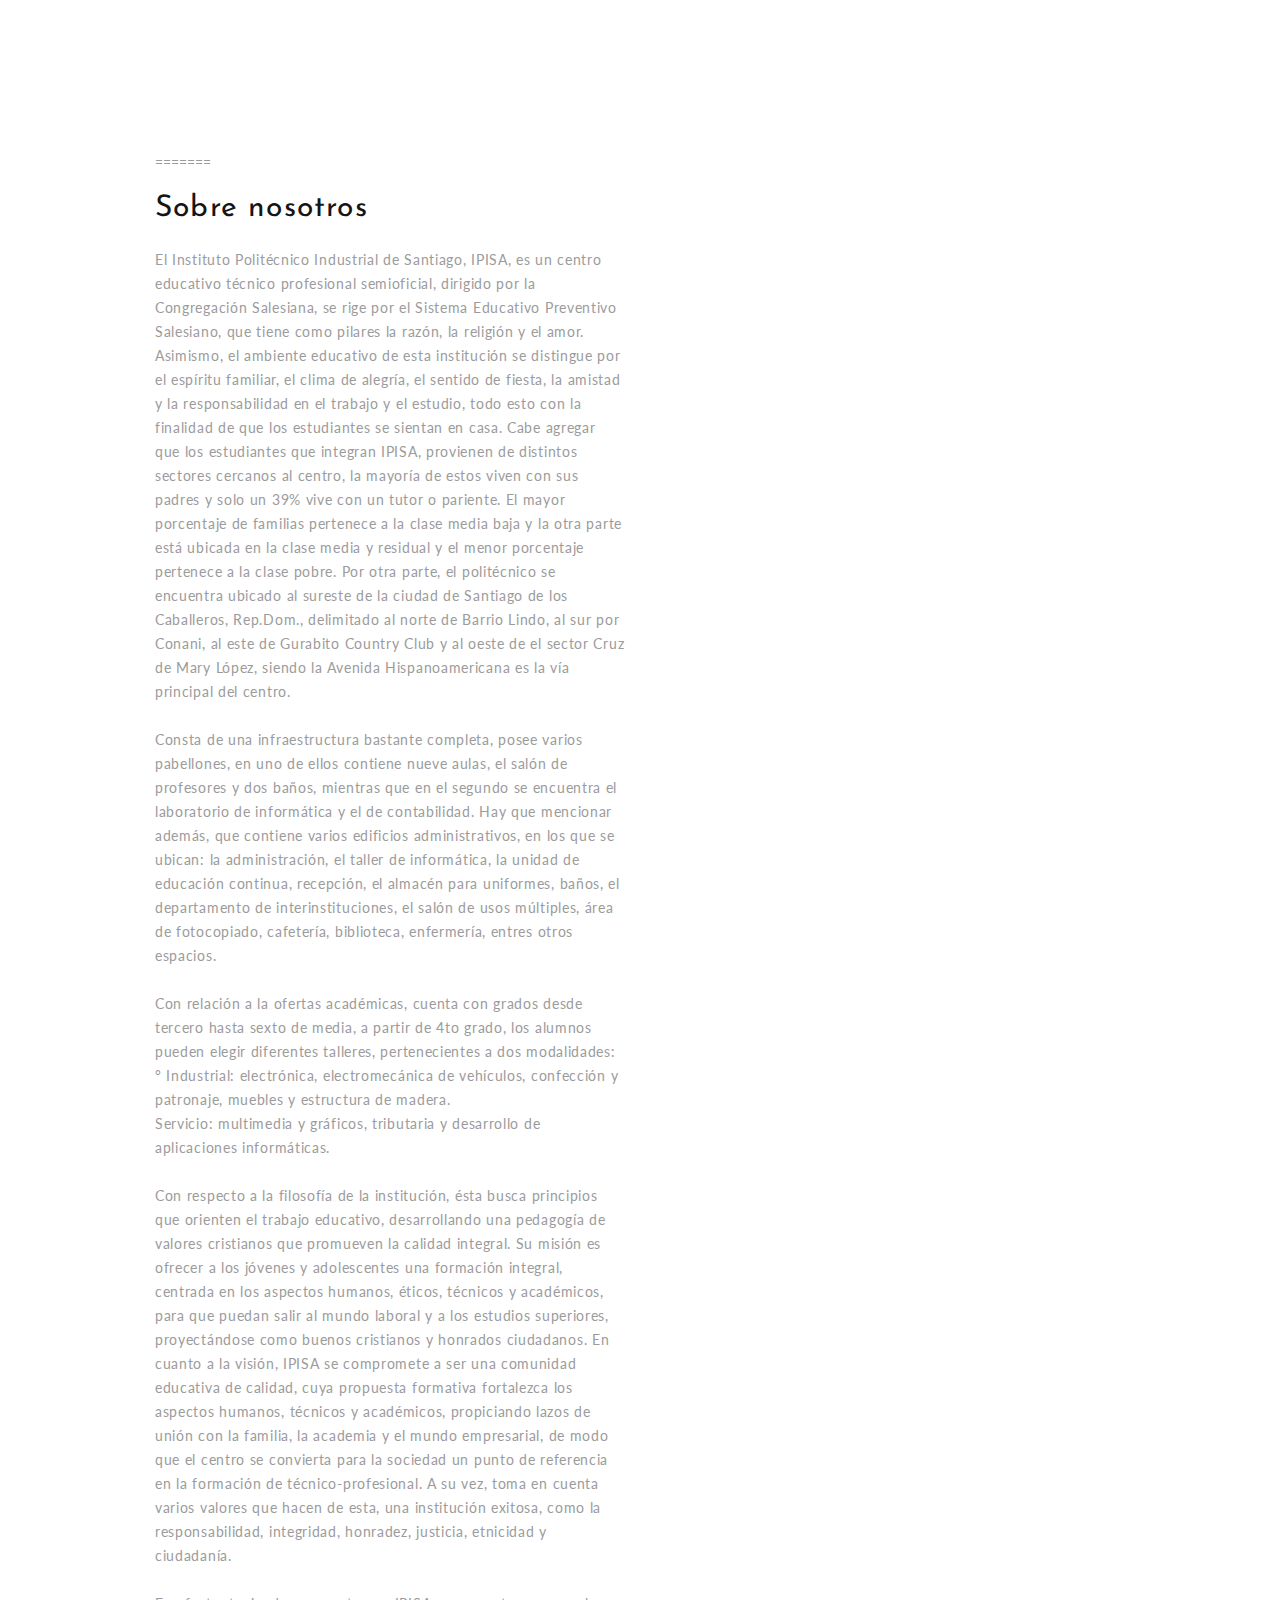
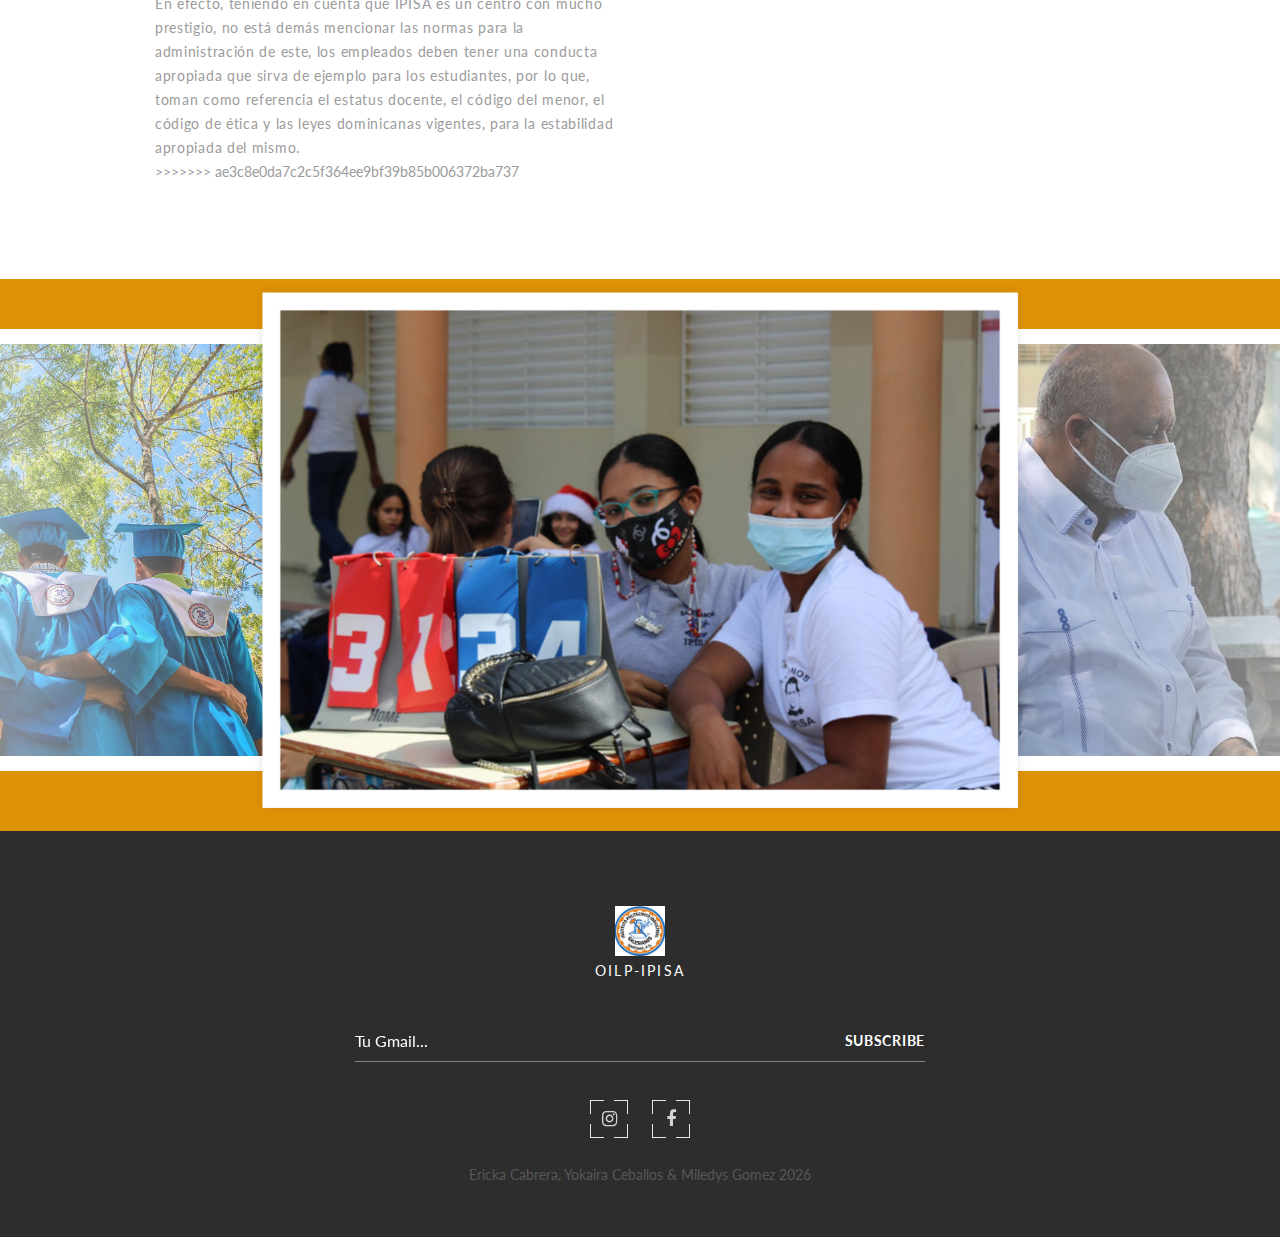
==== commit 09689b5c: "Merge branch 'master' of https://github.com/yokairacp/Insercion-Laboral" ====
--- a/site/about-me.html
+++ b/site/about-me.html
@@ -2,7 +2,11 @@
 <html class="wide wow-animation" lang="en">
   <head>
     <!-- Site Title-->
+<<<<<<< HEAD
     <title>OILP-IPISA</title>
+=======
+    <title>sobre nosotros</title>
+>>>>>>> ae3c8e0da7c2c5f364ee9bf39b85b006372ba737
     <meta name="format-detection" content="telephone=no">
     <meta name="viewport" content="width=device-width, height=device-height, initial-scale=1.0">
     <meta http-equiv="X-UA-Compatible" content="IE=edge">
@@ -39,7 +43,14 @@
         </div>
       </div>
     </div>
+<<<<<<< HEAD
     
+=======
+    <!-- Page-->
+    <div class="page">
+     
+      <!-- Page Header-->
+>>>>>>> ae3c8e0da7c2c5f364ee9bf39b85b006372ba737
       <header class="section page-header">
         <!-- RD Navbar-->
         <div class="rd-navbar-wrap">
@@ -49,6 +60,7 @@
                 <!-- RD Navbar Panel-->
                 <div class="rd-navbar-panel">
                   <button class="rd-navbar-toggle" data-rd-navbar-toggle=".rd-navbar-nav-wrap"><span></span></button>
+<<<<<<< HEAD
                   <!-- RD Navbar Brand-->
                   <div class="rd-navbar-brand"><a class="brand" href="index.html">
                       <div class="brand__name"><img class="brand__logo-dark" src="images/logo.png" alt="" width="100" height="15"/><img class="brand__logo-light" src="images/logo.png" alt="" width="100" height="20"/>
@@ -73,13 +85,39 @@
                     </li>
                     <li><a href="contact-us.html">Contacto<span></span><span></span><span></span><span></span></a>
                     </li>
+=======
+                   <!-- RD Navbar Brand-->
+                   <div class="rd-navbar-brand"><a class="brand" href="index.html">
+                    <div class="brand__name"><img src="images/.jpg">
+                    </div><span class="brand__slogan">OILP-IPISA</span></a></div>
+              </div>
+              <!-- RD Navbar Nav-->
+              <div class="rd-navbar-nav-wrap">
+                <div class="rd-navbar-element">
+                  <ul class="list-icons list-inline-sm">
+                    <li><a class="icon icon-sm fa fa-instagram icon-style-camera" href="https://www.instagram.com/ipisasdb/"><span></span><span></span><span></span><span></span></a></li>
+                    <li><a class="icon icon-sm fa fa-facebook icon-style-camera" href="https://www.facebook.com/IPISASDB"><span></span><span></span><span></span><span></span></a></li>
+                   
+>>>>>>> ae3c8e0da7c2c5f364ee9bf39b85b006372ba737
                   </ul>
                 </div>
-              </div>
-            </div>
-          </nav>
-        </div>
-      </header>
+                <!-- RD Navbar Nav-->
+                <ul class="rd-navbar-nav">
+                  <li class="active"><a href="index.html">Inicio<span></span><span></span><span></span><span></span></a>
+                  </li>
+                  <li><a href="login.html">Inicia sesion<span></span><span></span><span></span><span></span></a>
+                  </li>
+                  <li><a href="typography.html">registrate<span></span><span></span><span></span><span></span></a>
+                  </li>
+                    <li><a href="contact-us.html">Contacto<span></span><span></span><span></span><span></span></a>
+                  </li>
+                </ul>
+              </div>
+            </div>
+          </div>
+        </nav>
+      </div>
+    </header>
 
       <!-- Breadcrumbs-->
       <section class="breadcrumbs-custom bg-image" style="background-image: url(images/breadcrumbs-image.jpg);">
@@ -96,6 +134,7 @@
       <section class="section section-md bg-white">
         <div class="shell">
           <div class="range range-50 range-sm-center range-md-left">
+<<<<<<< HEAD
             <div class="cell-sm-6 cell-md-5"> 
               <div class="thumb-bordered"><img src="images/about-1-437x435.jpg" alt="" width="437" height="435"/>
               </div>
@@ -115,6 +154,24 @@
                   <div class="column-item"><a class="thumb-light" href="images/certificate-1-847x1200.jpg" data-lightgallery="item"><img src="images/certificate-1-120x171.jpg" alt="" width="120" height="171"/>
                       <div class="thumb-light__overlay"></div></a></div>
                 </div>
+=======
+           <h2 class="center">Sobre nosotros </h2>
+                <p class="text-spacing-05">El Instituto Politécnico Industrial de Santiago, IPISA, es un centro educativo técnico profesional semioficial, dirigido por la Congregación Salesiana, se rige por el Sistema Educativo Preventivo Salesiano, que tiene como pilares la razón, la religión y el amor. Asimismo, el ambiente educativo de esta institución se distingue por el espíritu familiar, el clima de alegría, el sentido de fiesta, la amistad y la responsabilidad en el trabajo y el estudio, todo esto con la finalidad de que los estudiantes se sientan en casa. Cabe agregar que los estudiantes que integran IPISA, provienen de distintos sectores cercanos al centro, la mayoría de estos viven con sus padres y solo un 39% vive con un tutor o pariente. El mayor porcentaje de familias pertenece a la clase media baja y la otra parte está ubicada  en la clase media y residual y el menor porcentaje pertenece a la clase pobre. Por otra parte, el politécnico se encuentra ubicado al sureste de la ciudad de Santiago de los Caballeros, Rep.Dom., delimitado al norte de Barrio Lindo, al sur por Conani, al este de Gurabito Country Club y al oeste de el sector Cruz de Mary López, siendo la Avenida Hispanoamericana es la vía principal del centro.
+
+                  <br><br>Consta de una infraestructura bastante completa, posee varios pabellones, en uno de ellos contiene nueve aulas, el salón de profesores y dos baños, mientras que en  el segundo se encuentra el laboratorio de informática y el de contabilidad. Hay que mencionar además, que contiene varios edificios administrativos, en los que se ubican: la administración, el taller de informática, la unidad de educación continua, recepción, el almacén para uniformes, baños, el departamento de interinstituciones, el salón de usos múltiples, área de fotocopiado, cafetería, biblioteca, enfermería, entres otros espacios.
+                  
+                 <br><br> Con relación a la ofertas académicas, cuenta con grados desde tercero hasta sexto de media, a partir de 4to grado, los alumnos pueden elegir diferentes talleres, pertenecientes a dos modalidades: 
+                  
+                     <br> ° Industrial: electrónica, electromecánica de vehículos, confección y patronaje, muebles y estructura de madera.
+                  
+                     <br> Servicio: multimedia y gráficos, tributaria y desarrollo de aplicaciones informáticas.
+                  
+                  
+                 <br><br> Con respecto a la filosofía de la institución, ésta busca principios que orienten el trabajo educativo, desarrollando una pedagogía de valores cristianos que promueven la calidad integral. Su misión es ofrecer a los jóvenes y adolescentes una formación integral, centrada en los aspectos humanos, éticos, técnicos y académicos, para que puedan salir al mundo laboral y a los estudios superiores, proyectándose como buenos cristianos y honrados ciudadanos. En cuanto a la visión, IPISA se compromete a ser una comunidad educativa de calidad, cuya propuesta formativa fortalezca los aspectos humanos, técnicos y académicos, propiciando lazos de unión con la familia, la academia y el mundo empresarial, de modo que el centro se convierta para la sociedad un punto de referencia en la formación de técnico-profesional. A su vez, toma en cuenta varios valores que hacen de esta, una institución exitosa, como la responsabilidad, integridad, honradez, justicia, etnicidad y ciudadanía. 
+                  
+                 <br><br> En efecto, teniendo en cuenta que IPISA es un centro con mucho prestigio, no está demás mencionar las normas  para la administración de este, los empleados deben tener una conducta apropiada que sirva de ejemplo para los estudiantes, por lo que, toman como referencia el estatus docente, el código del menor, el código de ética y las leyes dominicanas vigentes, para la estabilidad apropiada del mismo. </p>
+                
+>>>>>>> ae3c8e0da7c2c5f364ee9bf39b85b006372ba737
               </div>
             </div>
           </div>
@@ -122,172 +179,71 @@
       </section>
 
       <!-- My Best Photos-->
-      <section class="section section-sm bg-gray-lighter text-center"> 
-        <div class="shell">
-          <div class="range range-50 range-sm-center">
-            <div class="cell-md-10 cell-lg-9">
-              <h1>My Best Photos</h1>
-              <p>In my portfolio, there are hundreds of successful photo shoots and dozens of satisfied customers. All of the couples I’ve been working with were more than satisfied with my works. Check out the gallery to learn more about my skills and style.</p>
-            </div>
-          </div>
-        </div>
-        <!-- Owl Carousel-->
-        <div class="owl-carousel-wrap owl-carousel_style-2">
-          <div class="owl-carousel" data-items="1" data-lg-items="3" data-autoplay="true" data-xl-items="3" data-dots="false" data-nav="false" data-stage-padding="0" data-xs-stage-padding="90" data-sm-stage-padding="140" data-md-stage-padding="260" data-lg-stage-padding="1" data-loop="true" data-margin="0" data-mouse-drag="false" data-nav-custom="#owl-carousel-nav" data-center-mode="true" data-speed="500" data-lightgallery="group"><a class="thumb-ruby thumb-mixed_large" href="images/group-image-1-1200x800-original.jpg" data-lightgallery="item"><img class="thumb-ruby__image" src="images/about-2-649x427.jpg" alt="" width="649" height="427"/>
-              <div class="thumb-ruby__caption"> 
-                <p class="thumb-ruby__title heading-3">Image #1</p>
-                <p class="thumb-ruby__text">If you are looking for high quality wedding photography, I will be glad to help you.</p>
-              </div></a><a class="thumb-ruby thumb-mixed_large" href="images/group-image-2-1200x800-original.jpg" data-lightgallery="item"><img class="thumb-ruby__image" src="images/about-3-649x427.jpg" alt="" width="649" height="427"/>
-              <div class="thumb-ruby__caption"> 
-                <p class="thumb-ruby__title heading-3">Image #2</p>
-                <p class="thumb-ruby__text">If you are looking for high quality wedding photography, I will be glad to help you.</p>
-              </div></a><a class="thumb-ruby thumb-mixed_large" href="images/group-image-3-1200x800-original.jpg" data-lightgallery="item"><img class="thumb-ruby__image" src="images/about-4-649x427.jpg" alt="" width="649" height="427"/>
-              <div class="thumb-ruby__caption"> 
-                <p class="thumb-ruby__title heading-3">Image #3</p>
-                <p class="thumb-ruby__text">If you are looking for high quality wedding photography, I will be glad to help you.</p>
-              </div></a>
-          </div>
-          <div class="owl-outer-navigation" id="owl-carousel-nav">
-            <button class="owl-arrow owl-arrow-prev">
-              <svg x="0px" y="0px" viewbox="0 0 28.5 16" width="26" height="14">
-                <line x1="27.5" y1="8" x2="1" y2="8" fill="none" stroke-width="2" stroke-linecap="round" stroke-linejoin="round" stroke-miterlimit="10"></line>
-                <polyline fill="none" stroke-width="2" stroke-linecap="round" stroke-linejoin="round" stroke-miterlimit="10" points="8.8,15 1,8 8.8,1"></polyline>
-              </svg>
-            </button>
-            <button class="owl-arrow owl-arrow-next">
-              <svg x="0px" y="0px" viewbox="0 0 28.5 16" width="26" height="14">
-                <line fill="none" stroke-width="2" stroke-linecap="round" stroke-linejoin="round" stroke-miterlimit="10" x1="1" y1="8" x2="27.5" y2="8"></line>
-                <polyline fill="none" stroke-width="2" stroke-linecap="round" stroke-linejoin="round" stroke-miterlimit="10" points="19.7,15 27.5,8 19.7,1"></polyline>
-              </svg>
-            </button>
+      
+          
+      <section class="section text-center">
+        <!-- Slick Carousel-->
+        <div class="slick-wrap">
+          <div class="slick-slider slick-style-1" data-arrows="true" data-autoplay="true" data-loop="true" data-dots="true" data-swipe="true" data-xs-swipe="true" data-sm-swipe="false" data-items="1" data-sm-items="3" data-md-items="3" data-lg-items="3" data-center-mode="true" data-lightgallery="group-slick">
+            <div class="item">
+              <div class="slick-slide-inner">
+                <div class="slick-slide-caption"><a class="thumb-ann thumb-mixed_large" href="images/photo1.jpg" data-lightgallery="item"><img class="thumb-ann__image" src="images/slider-1.jpg" alt="" width="961" height="664"/>
+                    <div class="thumb-ann__caption"> 
+                      <p class="thumb-ann__title heading-3">Buenos</p>
+                      <p class="thumb-ann__text"></p>
+                    </div></a>
+                </div>
+              </div>
+            </div>
+            <div class="item">
+              <div class="slick-slide-inner">
+                <div class="slick-slide-caption"><a class="thumb-ann thumb-mixed_large" href="images/photo2" data-lightgallery="item"><img class="thumb-ann__image" src="images/slider-2.jpg" alt="" width="961" height="664"/>
+                    <div class="thumb-ann__caption"> 
+                      <p class="thumb-ann__title heading-3"> Cristianos y</p>
+                      <p class="thumb-ann__text"></p>
+                    </div></a>
+                </div>
+              </div>
+            </div>
+            <div class="item">
+              <div class="slick-slide-inner">
+                <div class="slick-slide-caption"><a class="thumb-ann thumb-mixed_large" href="images/photo3.jpg" data-lightgallery="item"><img class="thumb-ann__image" src="images/slider-3.jpg" alt="" width="961" height="664"/>
+                    <div class="thumb-ann__caption"> 
+                      <p class="thumb-ann__title heading-3">Honrados</p>
+                      <p class="thumb-ann__text"></p>
+                    </div></a>
+                </div>
+              </div>
+            </div>
+            <div class="item">
+              <div class="slick-slide-inner">
+                <div class="slick-slide-caption"><a class="thumb-ann thumb-mixed_large" href="images/photo4.jpg" data-lightgallery="item"><img class="thumb-ann__image" src="images/slider-4.jpg" alt="" width="961" height="664"/>
+                    <div class="thumb-ann__caption"> 
+                      <p class="thumb-ann__title heading-3"> Ciudadanos</p>
+                      <p class="thumb-ann__text"></p>
+                    </div></a>
+                </div>
+              </div>
+            </div>
           </div>
         </div>
       </section>
 
-      <!-- What People Say-->
-      <section class="section section-md bg-white text-center">
-        <div class="shell">
-          <h1>What People Say</h1>
-          <p><span>Need more feedback? </span><a href="#">Click Here!</a></p>
-          <div class="range range-50 range-sm-center">
-            <div class="cell-sm-9 cell-md-6">
-                    <!-- Quote boxed-->
-                    <article class="quote-boxed"><span></span><span></span><span></span><span></span>
-                      <p class="quote-boxed__title">The Best Photographer I Know</p>
-                      <div class="quote-boxed__text">
-                        <svg class="quote-boxed__shape" version="1.1" x="0px" y="0px" viewbox="0 0 32.2 28" width="32.2" height="28">
-                          <path d="M6.2,0C2.8,0,0,2.8,0,6.3s2.8,6.3,6.2,6.3c6.2,0,2.1,12.3-6.2,12.3v3C14.7,27.9,20.4,0,6.2,0L6.2,0z M23.9,0       c-3.4,0-6.2,2.8-6.2,6.3s2.8,6.3,6.2,6.3c6.2,0,2.1,12.3-6.2,12.3v3C32.4,27.9,38.2,0,23.9,0L23.9,0z M23.9,0"></path>
-                        </svg>
-                        <p>I have been working with you for a long time and I can easily say that you are the best family photographer. Thank you for the high quality of your work!</p>
-                      </div>
-                      <ul class="quote-boxed__meta">
-                        <li>
-                          <div class="unit unit-horizontal unit-middle">
-                            <div class="unit__left"><img class="quote-boxed__avatar" src="images/user-1-46x46.jpg" alt="" width="46" height="46"/>
-                            </div>
-                            <div class="unit__body">
-                              <cite class="quote-boxed__cite">Rebecca Smith</cite>
-                            </div>
-                          </div>
-                        </li>
-                        <li>
-                          <time class="quote-boxed__time" datetime="2019">Jul 20, 2019</time>
-                        </li>
-                      </ul>
-                    </article>
-            </div>
-            <div class="cell-sm-9 cell-md-6">
-                    <!-- Quote boxed-->
-                    <article class="quote-boxed"><span></span><span></span><span></span><span></span>
-                      <p class="quote-boxed__title">You Take the Best Photos!</p>
-                      <div class="quote-boxed__text">
-                        <svg class="quote-boxed__shape" version="1.1" x="0px" y="0px" viewbox="0 0 32.2 28" width="32.2" height="28">
-                          <path d="M6.2,0C2.8,0,0,2.8,0,6.3s2.8,6.3,6.2,6.3c6.2,0,2.1,12.3-6.2,12.3v3C14.7,27.9,20.4,0,6.2,0L6.2,0z M23.9,0       c-3.4,0-6.2,2.8-6.2,6.3s2.8,6.3,6.2,6.3c6.2,0,2.1,12.3-6.2,12.3v3C32.4,27.9,38.2,0,23.9,0L23.9,0z M23.9,0"></path>
-                        </svg>
-                        <p>Thank you very much for the photos! They are very beautiful, especially printed. All the relatives are delighted and I hope to work with you again in the future.</p>
-                      </div>
-                      <ul class="quote-boxed__meta">
-                        <li>
-                          <div class="unit unit-horizontal unit-middle">
-                            <div class="unit__left"><img class="quote-boxed__avatar" src="images/user-2-46x46.jpg" alt="" width="46" height="46"/>
-                            </div>
-                            <div class="unit__body">
-                              <cite class="quote-boxed__cite">Jane Brown</cite>
-                            </div>
-                          </div>
-                        </li>
-                        <li>
-                          <time class="quote-boxed__time" datetime="2019">Jul 20, 2019</time>
-                        </li>
-                      </ul>
-                    </article>
-            </div>
-          </div>
-        </div>
-      </section>
-
-            <section class="section parallax-container bg-image-dark" data-parallax-img="images/bg-image-6-1920x1225.jpg">
-              <div class="parallax-content">
-                <section class="section-lg text-center">
-                  <div class="shell">
-                    <div class="range range-50 range-sm-center range-md-reverse range-md-middle">
-                      <div class="cell-md-6 cell-lg-5">
-                        <div class="box-width-4 box-centered">
-                          <p class="heading-1">Book Your <br> Photo Shoot </p>
-                          <div class="divider-small"></div>
-                          <p>To order a photo shoot, please share as many details about your particular wedding as possible. I will be giving you my feedback immediately after I receive your message!</p>
-                        </div>
-                      </div>
-                      <div class="cell-sm-10 cell-md-6 cell-lg-7">
-                        <article class="box-bordered">
-                          <div class="box-bordered__main">
-                            <!-- RD Mailform-->
-                            <form class="rd-mailform" data-form-output="form-output-global" data-form-type="contact" method="post" action="bat/rd-mailform.php">
-                              <div class="form-wrap">
-                                <input class="form-input" id="contact-date" type="text" data-time-picker="date" name="date" data-constraints="@Required">
-                                <label class="form-label" for="contact-date">Event Date</label>
-                              </div>
-                              <div class="form-wrap">
-                                <input class="form-input" id="contact-name" type="text" name="name" data-constraints="@Required">
-                                <label class="form-label" for="contact-name">Your Name</label>
-                              </div>
-                              <div class="form-wrap">
-                                <input class="form-input" id="contact-email" type="email" name="email" data-constraints="@Email @Required">
-                                <label class="form-label" for="contact-email">E-mail</label>
-                              </div>
-                              <div class="form-wrap">
-                                <label class="form-label" for="contact-message">Your Message</label>
-                                <textarea class="form-input" id="contact-message" name="message" data-constraints="@Required"></textarea>
-                              </div>
-                              <div class="form-wrap form-button offset-1">
-                                <button class="button button-block button-primary-outline button-ujarak" type="submit">make an appointment</button>
-                              </div>
-                            </form>
-                          </div>
-                        </article>
-                      </div>
-                    </div>
-                  </div>
-                </section>
-              </div>
-            </section>
-
-
-      <!-- Bottom Banner--><a class="section section-banner" href="https://www.templatemonster.com/intense-multipurpose-html-template.html" style="background-image: url(images/banner/background-03-1920x310.jpg); background-image: -webkit-image-set( url(images/banner/background-03-1920x310.jpg) 1x, url(images/banner/background-03-3840x620.jpg) 2x )" target="_blank"><img src="images/banner/foreground-03-1600x310.png" srcset="images/banner/foreground-03-1600x310.png 1x, images/banner/foreground-03-3200x620.png 2x" alt="" width="1600" height="310"></a>
+     
       <!-- Page Footer -->
       <footer class="footer-centered section bg-gray-darker">
         <div class="shell">
           <div class="range range-sm-center">
             <div class="cell-sm-10 cell-md-8 cell-lg-6">
               <!-- Brand--><a class="brand" href="index.html">
-                <div class="brand__name"><img src="images/logo-inverse-237x35.png" alt="" width="237" height="35"/>
-                </div><span class="brand__slogan">love story photographer</span></a>
+                <div class="brand__name"><img src="images/LOGOIPI.jpg" alt="" width="50" height="35"/>
+                </div><span class="brand__slogan">OILP-IPISA</span></a>
                     <!-- RD Mailform-->
                     <form class="rd-mailform form_inline" data-form-output="form-output-global" data-form-type="subscribe" method="post" action="bat/rd-mailform.php">
                       <div class="form__inner">
                         <div class="form-wrap">
                           <input class="form-input" id="subscribe-form-footer-email" type="email" name="email" data-constraints="@Email @Required">
-                          <label class="form-label" for="subscribe-form-footer-email">Your E-mail...</label>
+                          <label class="form-label" for="subscribe-form-footer-email">Tu Gmail...</label>
                         </div>
                         <div class="form-button">
                           <button class="button button-link" type="submit">Subscribe</button>
@@ -295,12 +251,11 @@
                       </div>
                     </form>
               <ul class="list-icons list-inline-sm">
-                <li><a class="icon icon-sm fa fa-instagram icon-style-camera" href="#"><span></span><span></span><span></span><span></span></a></li>
-                <li><a class="icon icon-sm fa fa-facebook icon-style-camera" href="#"><span></span><span></span><span></span><span></span></a></li>
-                <li><a class="icon icon-sm fa fa-pinterest icon-style-camera" href="#"><span></span><span></span><span></span><span></span></a></li>
+                <li><a class="icon icon-sm fa fa-instagram icon-style-camera" href="https://www.instagram.com/ipisasdb/"><span></span><span></span><span></span><span></span></a></li>
+                <li><a class="icon icon-sm fa fa-facebook icon-style-camera" href="https://www.facebook.com/IPISASDB"><span></span><span></span><span></span><span></span></a></li>
               </ul>
               <!-- Rights-->
-              <p class="rights"><span>Susan Parker</span><span>&nbsp;&copy;&nbsp; </span><span class="copyright-year"></span>.&nbsp; <br class="veil-xs"><a class="link-underline" href="#">Privacy Policy</a><span> Design&nbsp;by&nbsp;<a href="https://www.templatemonster.com">TemplateMonster</a></span></p>
+              <p class="rights"><span>Ericka Cabrera,</span><span> Yokaira Ceballos & Miledys Gomez  </span><span class="copyright-year"></span><br class="veil-xs"><a class="link-underline" href="#"></a><span> </a></span></p>
             </div>
           </div>
         </div>
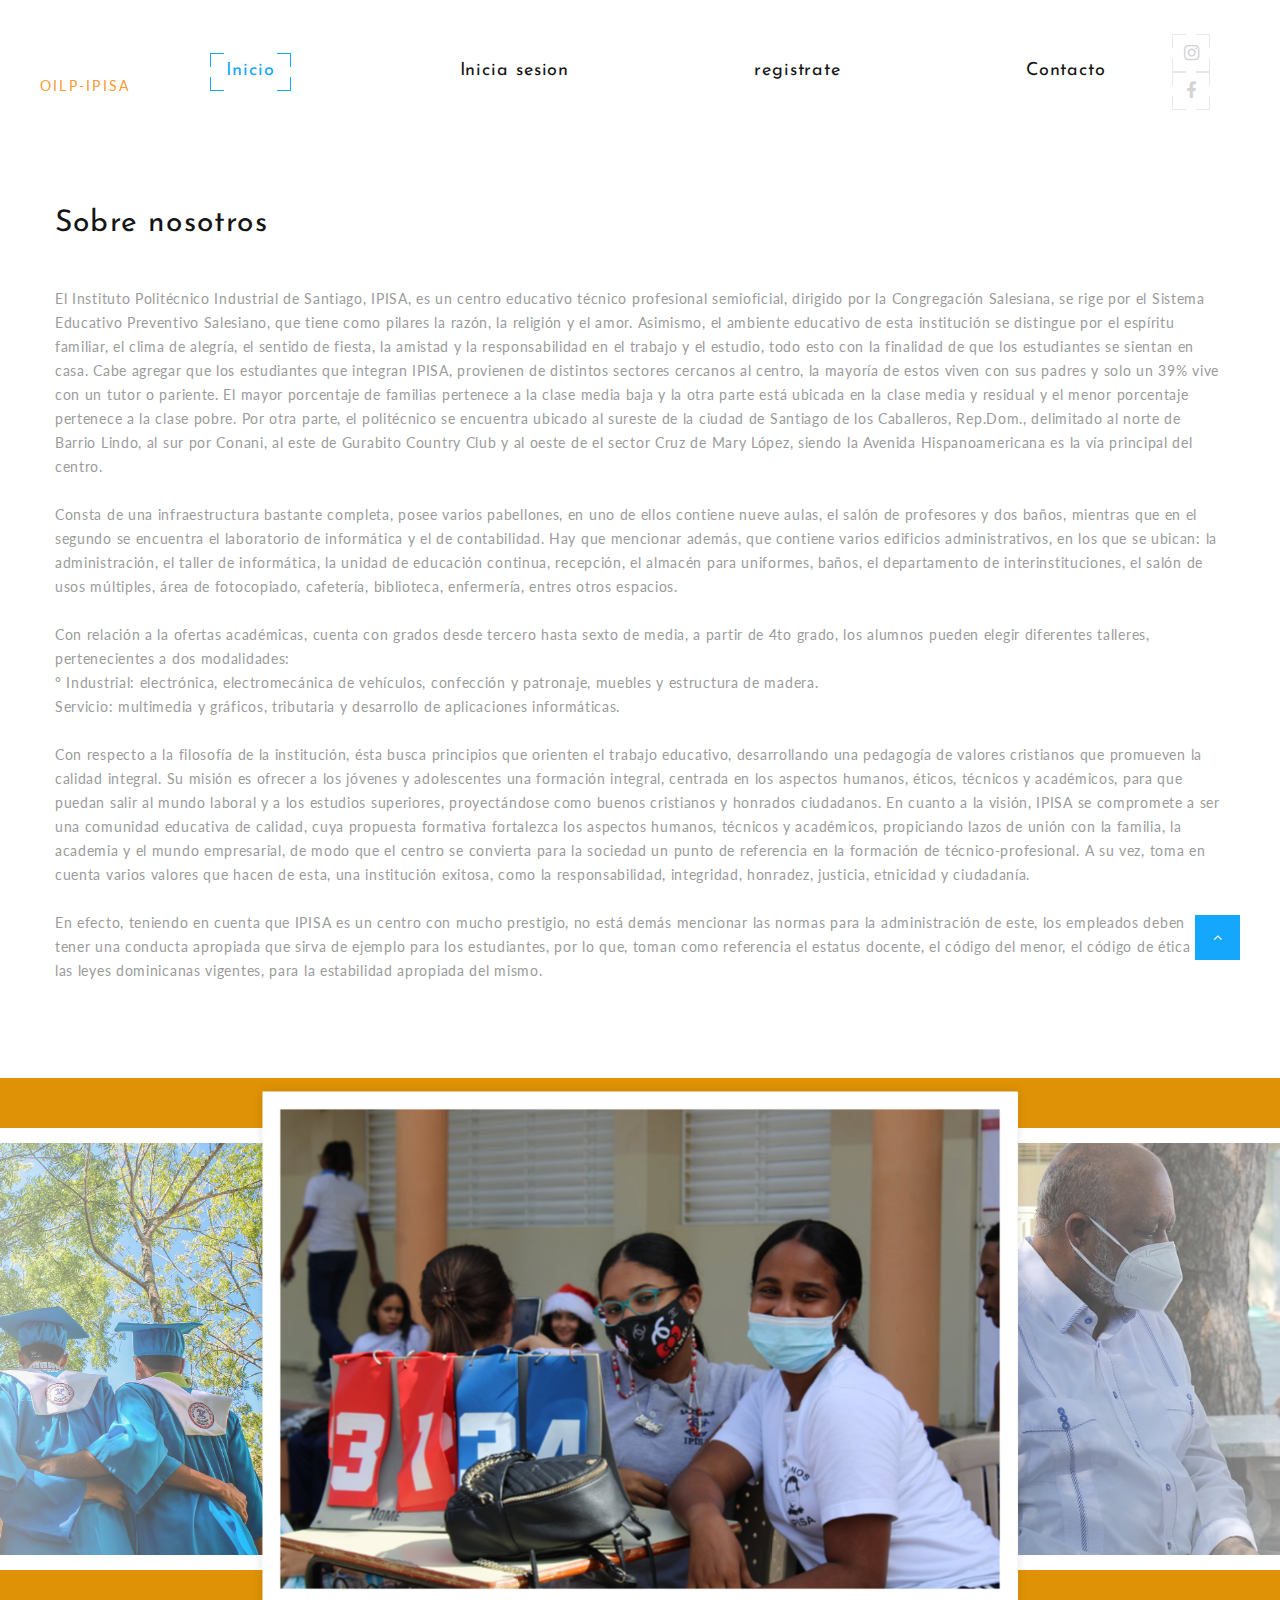
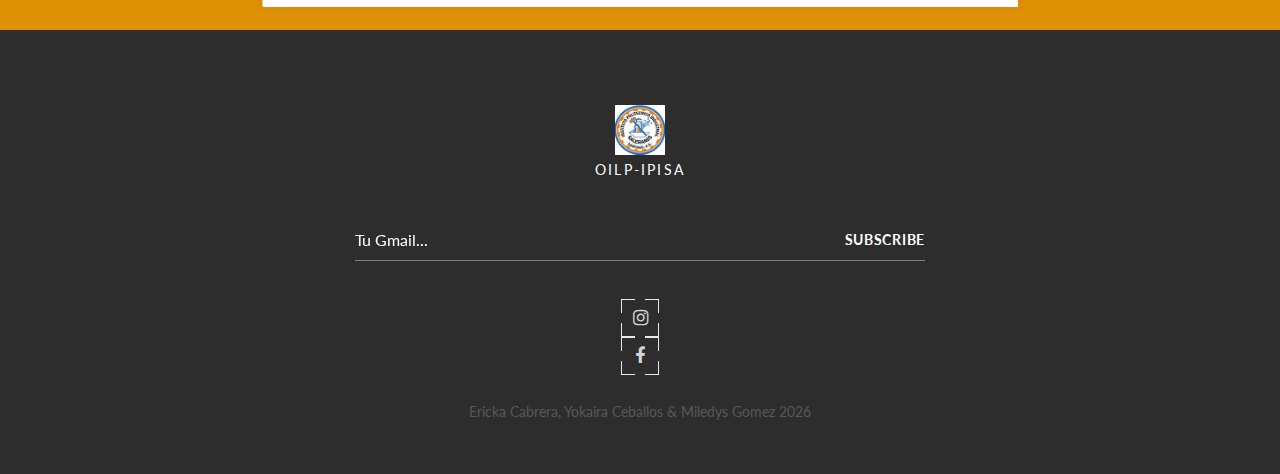
==== commit b913a6b8: "registros insertados, listo para la conexcion" ====
--- a/site/about-me.html
+++ b/site/about-me.html
@@ -2,11 +2,7 @@
 <html class="wide wow-animation" lang="en">
   <head>
     <!-- Site Title-->
-<<<<<<< HEAD
     <title>OILP-IPISA</title>
-=======
-    <title>sobre nosotros</title>
->>>>>>> ae3c8e0da7c2c5f364ee9bf39b85b006372ba737
     <meta name="format-detection" content="telephone=no">
     <meta name="viewport" content="width=device-width, height=device-height, initial-scale=1.0">
     <meta http-equiv="X-UA-Compatible" content="IE=edge">
@@ -43,14 +39,7 @@
         </div>
       </div>
     </div>
-<<<<<<< HEAD
     
-=======
-    <!-- Page-->
-    <div class="page">
-     
-      <!-- Page Header-->
->>>>>>> ae3c8e0da7c2c5f364ee9bf39b85b006372ba737
       <header class="section page-header">
         <!-- RD Navbar-->
         <div class="rd-navbar-wrap">
@@ -60,11 +49,10 @@
                 <!-- RD Navbar Panel-->
                 <div class="rd-navbar-panel">
                   <button class="rd-navbar-toggle" data-rd-navbar-toggle=".rd-navbar-nav-wrap"><span></span></button>
-<<<<<<< HEAD
                   <!-- RD Navbar Brand-->
                   <div class="rd-navbar-brand"><a class="brand" href="index.html">
-                      <div class="brand__name"><img class="brand__logo-dark" src="images/logo.png" alt="" width="100" height="15"/><img class="brand__logo-light" src="images/logo.png" alt="" width="100" height="20"/>
-                      </div><span class="brand__slogan">Insercion Laboral y Pasantia</span></a></div>
+                      <div class="brand__name"><img class="brand__logo-dark" src="images/" alt="" width="100" height="15"/><img class="brand__logo-light" src="images/lo.png" alt="" width="100" height="20"/>
+                      </div><span class="brand__slogan">OILP-IPISA</span></a></div>
                 </div>
                 <!-- RD Navbar Nav-->
                 <div class="rd-navbar-nav-wrap">
@@ -72,35 +60,10 @@
                     <ul class="list-icons list-inline-sm">
                       <li><a class="icon icon-sm fa fa-instagram icon-style-camera" href="https://www.instagram.com/ipisasdb/?hl=es"><span></span><span></span><span></span><span></span></a></li>
                       <li><a class="icon icon-sm fa fa-facebook icon-style-camera" href="https://www.facebook.com/IPISASDB/?ref=page_internal"><span></span><span></span><span></span><span></span></a></li>
-                      <li><a class="icon icon-sm fa fa-pinterest icon-style-camera" href="#"><span></span><span></span><span></span><span></span></a></li>
+                      
                     </ul>
                   </div>
-                  <!-- RD Navbar Nav-->
-                  <ul class="rd-navbar-nav">
-                    <li><a href="index.html">Inicio<span></span><span></span><span></span><span></span></a>
-                    </li>
-                    <li class="active"><a href="about-me.html">Sobre nosotros<span></span><span></span><span></span><span></span></a>
-                    </li>
-                    <li><a href="typography.html">Solicitud de vacante<span></span><span></span><span></span><span></span></a>
-                    </li>
-                    <li><a href="contact-us.html">Contacto<span></span><span></span><span></span><span></span></a>
-                    </li>
-=======
-                   <!-- RD Navbar Brand-->
-                   <div class="rd-navbar-brand"><a class="brand" href="index.html">
-                    <div class="brand__name"><img src="images/.jpg">
-                    </div><span class="brand__slogan">OILP-IPISA</span></a></div>
-              </div>
-              <!-- RD Navbar Nav-->
-              <div class="rd-navbar-nav-wrap">
-                <div class="rd-navbar-element">
-                  <ul class="list-icons list-inline-sm">
-                    <li><a class="icon icon-sm fa fa-instagram icon-style-camera" href="https://www.instagram.com/ipisasdb/"><span></span><span></span><span></span><span></span></a></li>
-                    <li><a class="icon icon-sm fa fa-facebook icon-style-camera" href="https://www.facebook.com/IPISASDB"><span></span><span></span><span></span><span></span></a></li>
-                   
->>>>>>> ae3c8e0da7c2c5f364ee9bf39b85b006372ba737
-                  </ul>
-                </div>
+                  
                 <!-- RD Navbar Nav-->
                 <ul class="rd-navbar-nav">
                   <li class="active"><a href="index.html">Inicio<span></span><span></span><span></span><span></span></a>
@@ -119,44 +82,17 @@
       </div>
     </header>
 
-      <!-- Breadcrumbs-->
-      <section class="breadcrumbs-custom bg-image" style="background-image: url(images/breadcrumbs-image.jpg);">
-        <div class="shell">
-          <h1 class="breadcrumbs-custom__title">Sobre nosotros</h1>
-          <ul class="breadcrumbs-custom__path">
-            <li><a href="index.html">Inicio</a></li>
-            <li class="active">Sobre nosotros</li>
-          </ul>
-        </div>
-      </section>
+   
 
       <!-- About Me-->
       <section class="section section-md bg-white">
         <div class="shell">
           <div class="range range-50 range-sm-center range-md-left">
-<<<<<<< HEAD
-            <div class="cell-sm-6 cell-md-5"> 
-              <div class="thumb-bordered"><img src="images/about-1-437x435.jpg" alt="" width="437" height="435"/>
-              </div>
-            </div>
-            <div class="cell-sm-6 cell-md-7">
-              <div class="box-width-3 box-centered">
-                <article class="quote-big">
-                  <p class="q">I've been working as a professional wedding photographer all my adult life.</p>
-                </article>
-                <div class="divider"></div>
-                <p class="text-spacing-05">My name is Susan Parker, and I have been a professional wedding photographer since 2005. On this website you can take a look at my latest photos or order a photo session for yourself or your family.</p>
-                <div class="group-3-columns" data-lightgallery="group">
-                  <div class="column-item"><a class="thumb-light" href="images/certificate-1-847x1200.jpg" data-lightgallery="item"><img src="images/certificate-1-120x171.jpg" alt="" width="120" height="171"/>
-                      <div class="thumb-light__overlay"></div></a></div>
-                  <div class="column-item"><a class="thumb-light" href="images/certificate-1-847x1200.jpg" data-lightgallery="item"><img src="images/certificate-1-120x171.jpg" alt="" width="120" height="171"/>
-                      <div class="thumb-light__overlay"></div></a></div>
-                  <div class="column-item"><a class="thumb-light" href="images/certificate-1-847x1200.jpg" data-lightgallery="item"><img src="images/certificate-1-120x171.jpg" alt="" width="120" height="171"/>
-                      <div class="thumb-light__overlay"></div></a></div>
-                </div>
-=======
+   </div>
            <h2 class="center">Sobre nosotros </h2>
-                <p class="text-spacing-05">El Instituto Politécnico Industrial de Santiago, IPISA, es un centro educativo técnico profesional semioficial, dirigido por la Congregación Salesiana, se rige por el Sistema Educativo Preventivo Salesiano, que tiene como pilares la razón, la religión y el amor. Asimismo, el ambiente educativo de esta institución se distingue por el espíritu familiar, el clima de alegría, el sentido de fiesta, la amistad y la responsabilidad en el trabajo y el estudio, todo esto con la finalidad de que los estudiantes se sientan en casa. Cabe agregar que los estudiantes que integran IPISA, provienen de distintos sectores cercanos al centro, la mayoría de estos viven con sus padres y solo un 39% vive con un tutor o pariente. El mayor porcentaje de familias pertenece a la clase media baja y la otra parte está ubicada  en la clase media y residual y el menor porcentaje pertenece a la clase pobre. Por otra parte, el politécnico se encuentra ubicado al sureste de la ciudad de Santiago de los Caballeros, Rep.Dom., delimitado al norte de Barrio Lindo, al sur por Conani, al este de Gurabito Country Club y al oeste de el sector Cruz de Mary López, siendo la Avenida Hispanoamericana es la vía principal del centro.
+                <p class="text-spacing-05">
+                  
+                  <br>El Instituto Politécnico Industrial de Santiago, IPISA, es un centro educativo técnico profesional semioficial, dirigido por la Congregación Salesiana, se rige por el Sistema Educativo Preventivo Salesiano, que tiene como pilares la razón, la religión y el amor. Asimismo, el ambiente educativo de esta institución se distingue por el espíritu familiar, el clima de alegría, el sentido de fiesta, la amistad y la responsabilidad en el trabajo y el estudio, todo esto con la finalidad de que los estudiantes se sientan en casa. Cabe agregar que los estudiantes que integran IPISA, provienen de distintos sectores cercanos al centro, la mayoría de estos viven con sus padres y solo un 39% vive con un tutor o pariente. El mayor porcentaje de familias pertenece a la clase media baja y la otra parte está ubicada  en la clase media y residual y el menor porcentaje pertenece a la clase pobre. Por otra parte, el politécnico se encuentra ubicado al sureste de la ciudad de Santiago de los Caballeros, Rep.Dom., delimitado al norte de Barrio Lindo, al sur por Conani, al este de Gurabito Country Club y al oeste de el sector Cruz de Mary López, siendo la Avenida Hispanoamericana es la vía principal del centro.
 
                   <br><br>Consta de una infraestructura bastante completa, posee varios pabellones, en uno de ellos contiene nueve aulas, el salón de profesores y dos baños, mientras que en  el segundo se encuentra el laboratorio de informática y el de contabilidad. Hay que mencionar además, que contiene varios edificios administrativos, en los que se ubican: la administración, el taller de informática, la unidad de educación continua, recepción, el almacén para uniformes, baños, el departamento de interinstituciones, el salón de usos múltiples, área de fotocopiado, cafetería, biblioteca, enfermería, entres otros espacios.
                   
@@ -171,7 +107,7 @@
                   
                  <br><br> En efecto, teniendo en cuenta que IPISA es un centro con mucho prestigio, no está demás mencionar las normas  para la administración de este, los empleados deben tener una conducta apropiada que sirva de ejemplo para los estudiantes, por lo que, toman como referencia el estatus docente, el código del menor, el código de ética y las leyes dominicanas vigentes, para la estabilidad apropiada del mismo. </p>
                 
->>>>>>> ae3c8e0da7c2c5f364ee9bf39b85b006372ba737
+
               </div>
             </div>
           </div>
--- a/site/css/style.css
+++ b/site/css/style.css
@@ -624,7 +624,8 @@
 	font-size: 14px;
 	line-height: 1.2;
 	letter-spacing: .16em;
-	color: #a3a3a3;
+	color: #fa9120ee;
+	
 }
 
 /*
@@ -6792,7 +6793,7 @@
 	justify-content: center;
 	z-index: 1;
 	padding: 30px;
-	background-color: rgba(32, 74, 67, 0.3);
+	background-color: rgba();
 }
 
 .thumb-ann__caption::before {
@@ -6832,7 +6833,7 @@
 	transform: translateX(-50%);
 	height: 3px;
 	width: 50px;
-	background: #ffffff;
+	background: #2091fa;
 }
 
 * + .thumb-ann {
@@ -9270,11 +9271,7 @@
 		margin-right: auto;
 		padding: 10px 20px;
 		color: #ffffff;
-<<<<<<< HEAD
 		background: #15a7fc;
-=======
-		background: #fc6d35;
->>>>>>> 9b1c22ff92989657d80e1908a879b415cd3fc0d9
 		box-shadow: none;
 		border: 0;
 	}
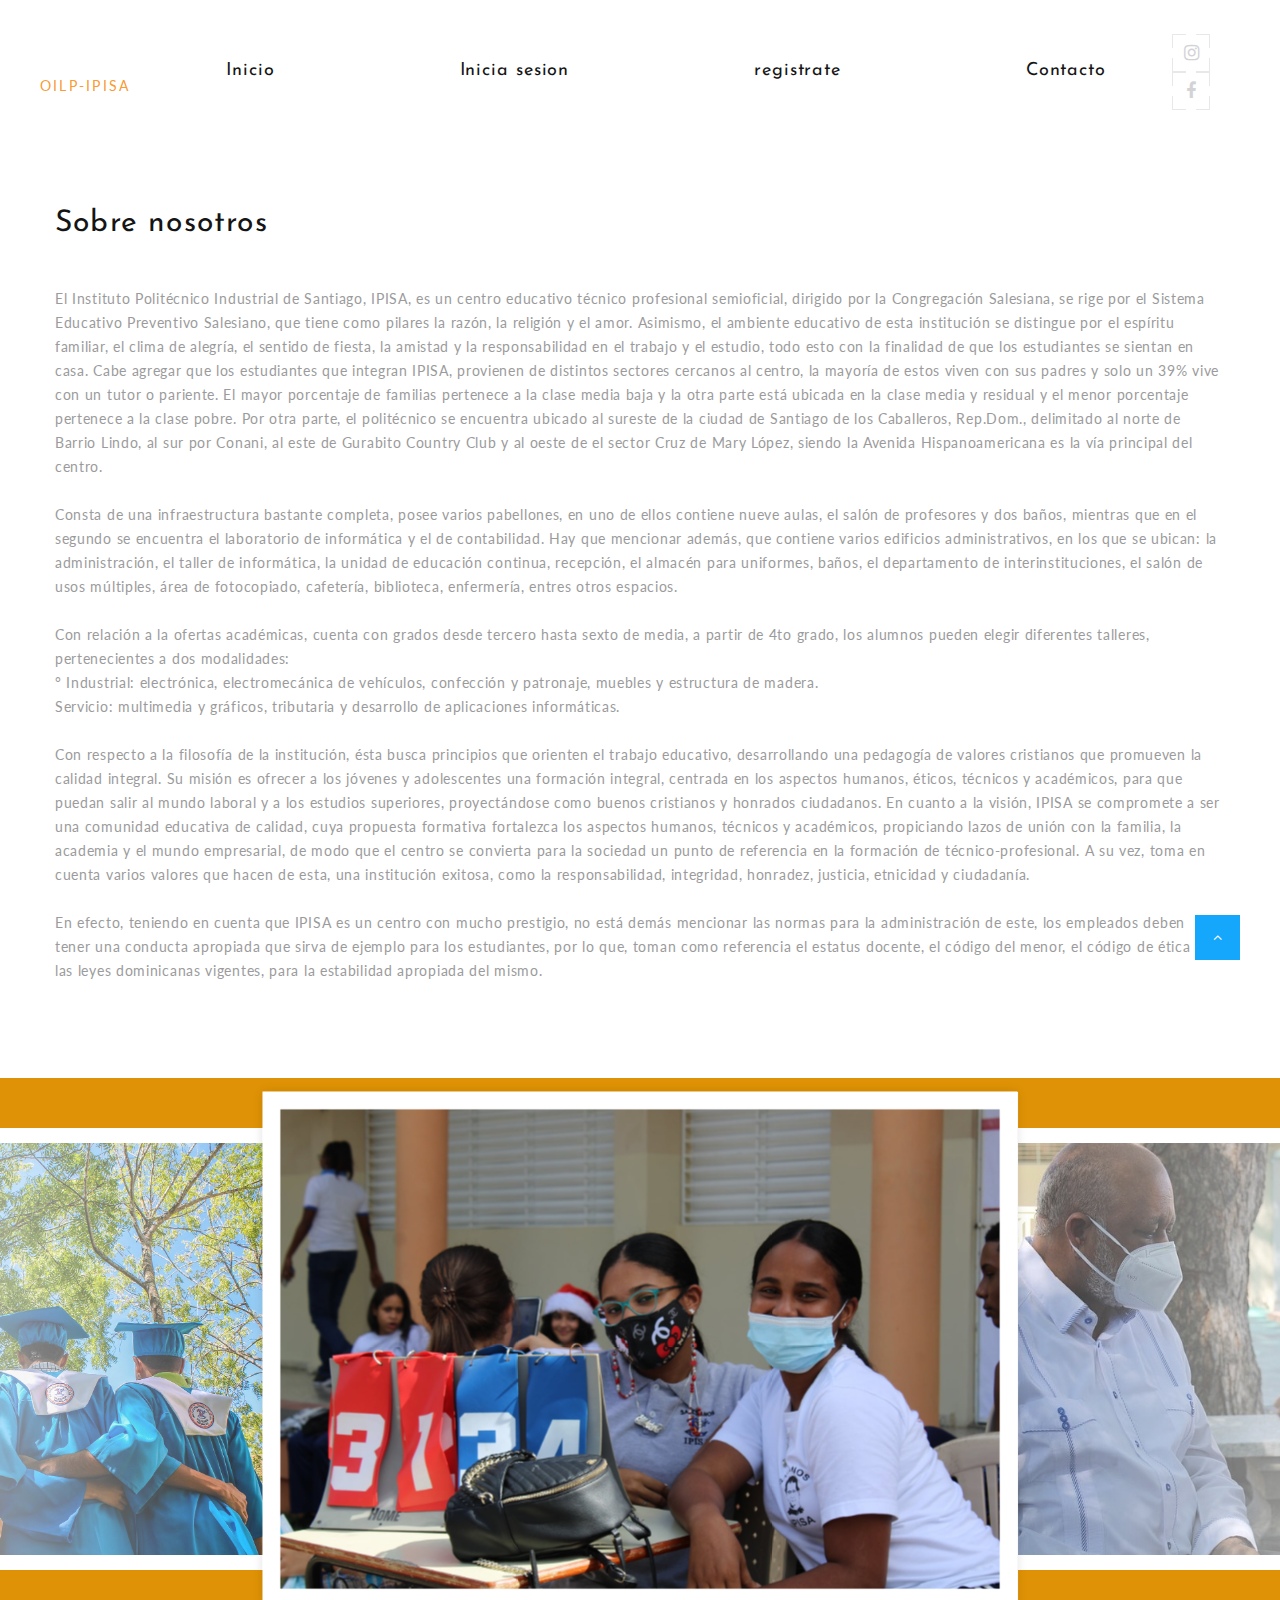
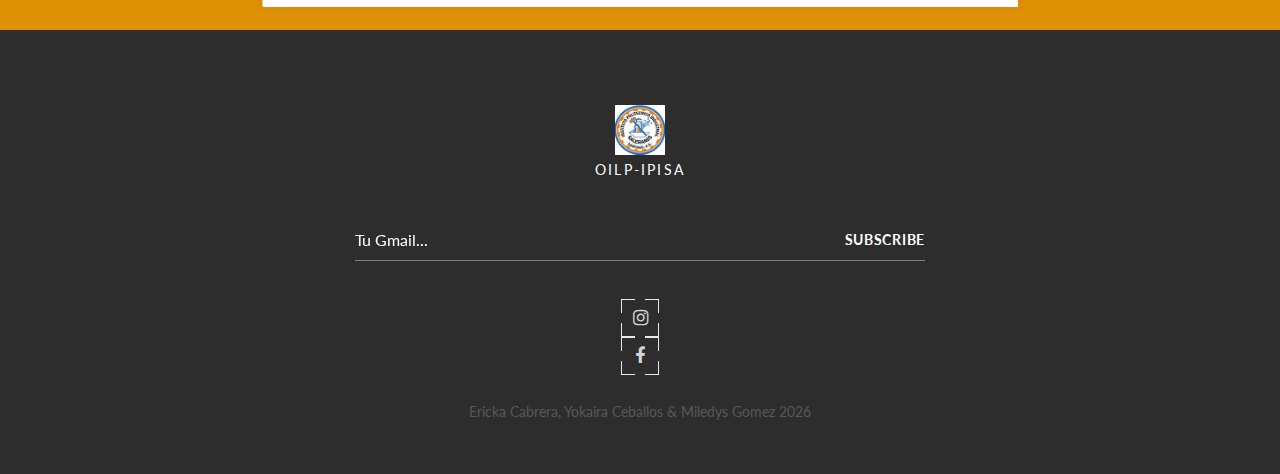
==== commit 9c2c94a2: "commit final" ====
--- a/site/about-me.html
+++ b/site/about-me.html
@@ -66,7 +66,7 @@
                   
                 <!-- RD Navbar Nav-->
                 <ul class="rd-navbar-nav">
-                  <li class="active"><a href="index.html">Inicio<span></span><span></span><span></span><span></span></a>
+                  <li><a href="index.html">Inicio<span></span><span></span><span></span><span></span></a>
                   </li>
                   <li><a href="login.html">Inicia sesion<span></span><span></span><span></span><span></span></a>
                   </li>
